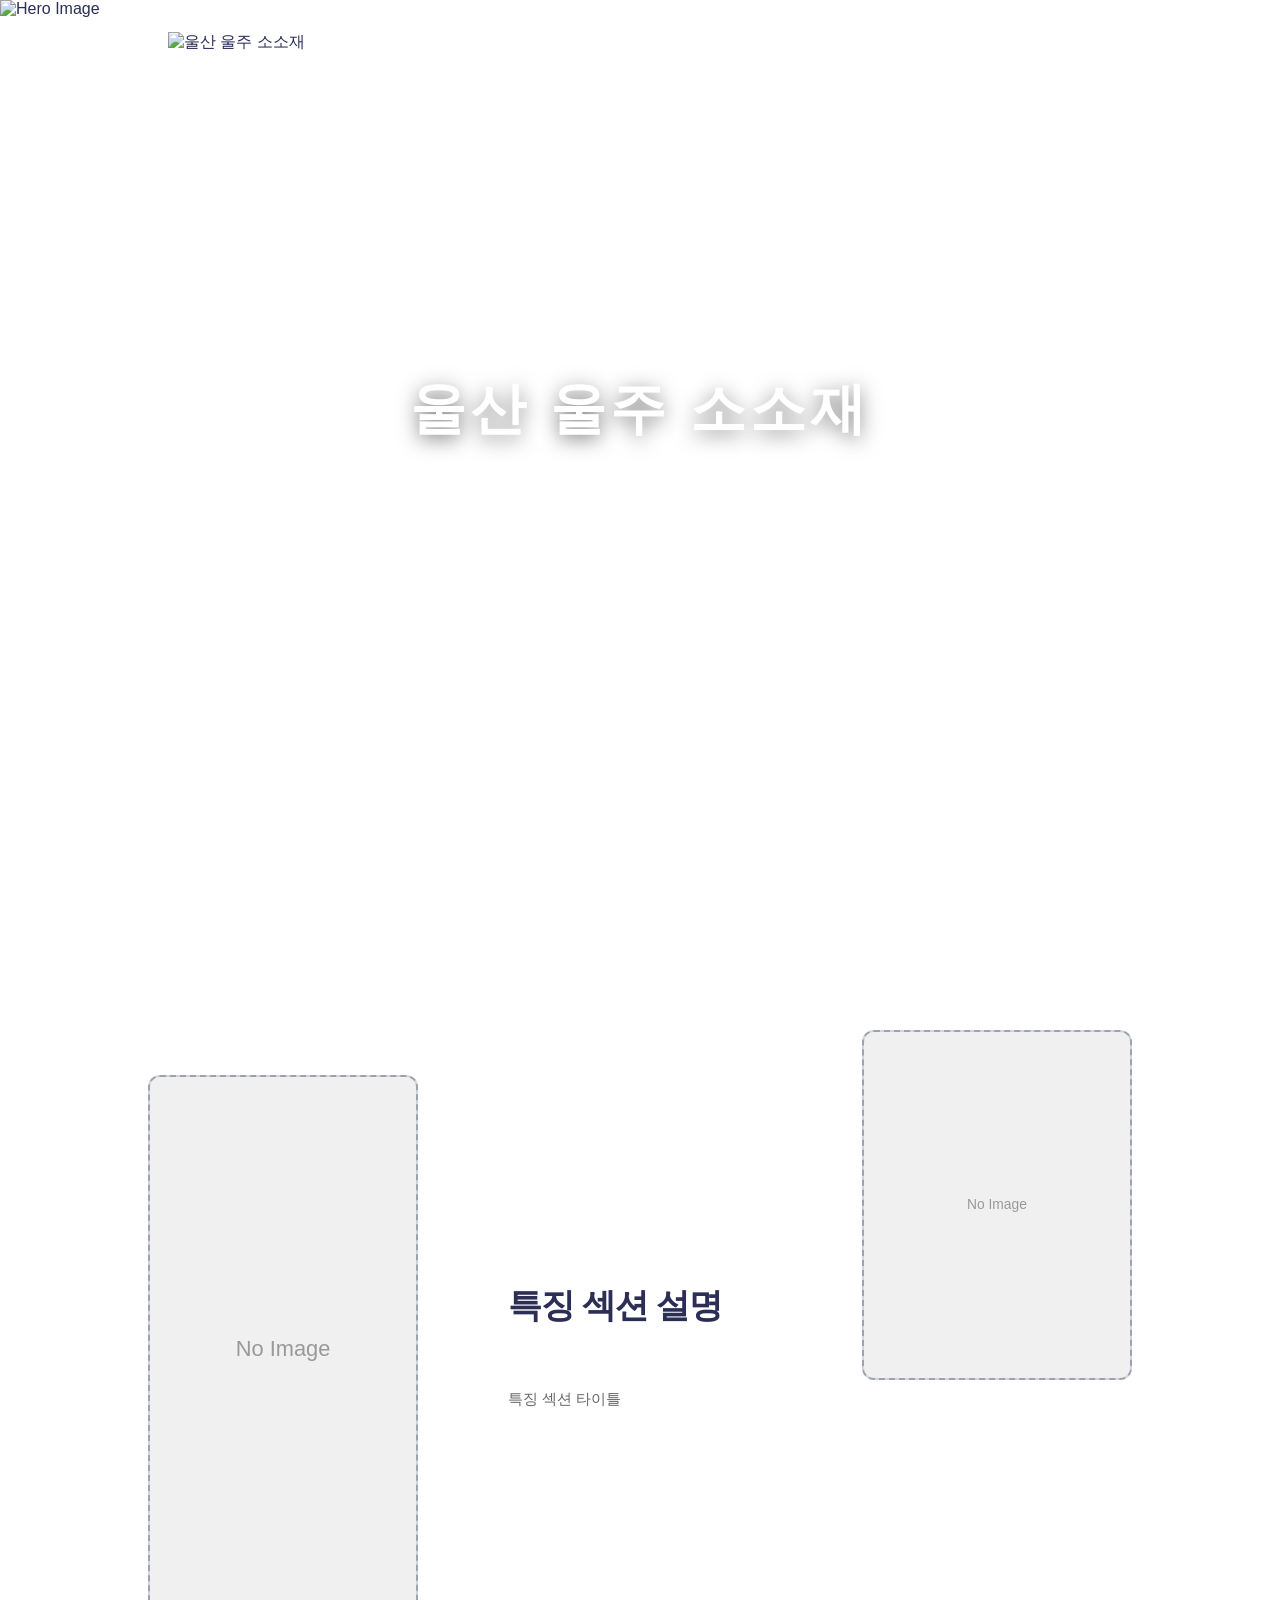
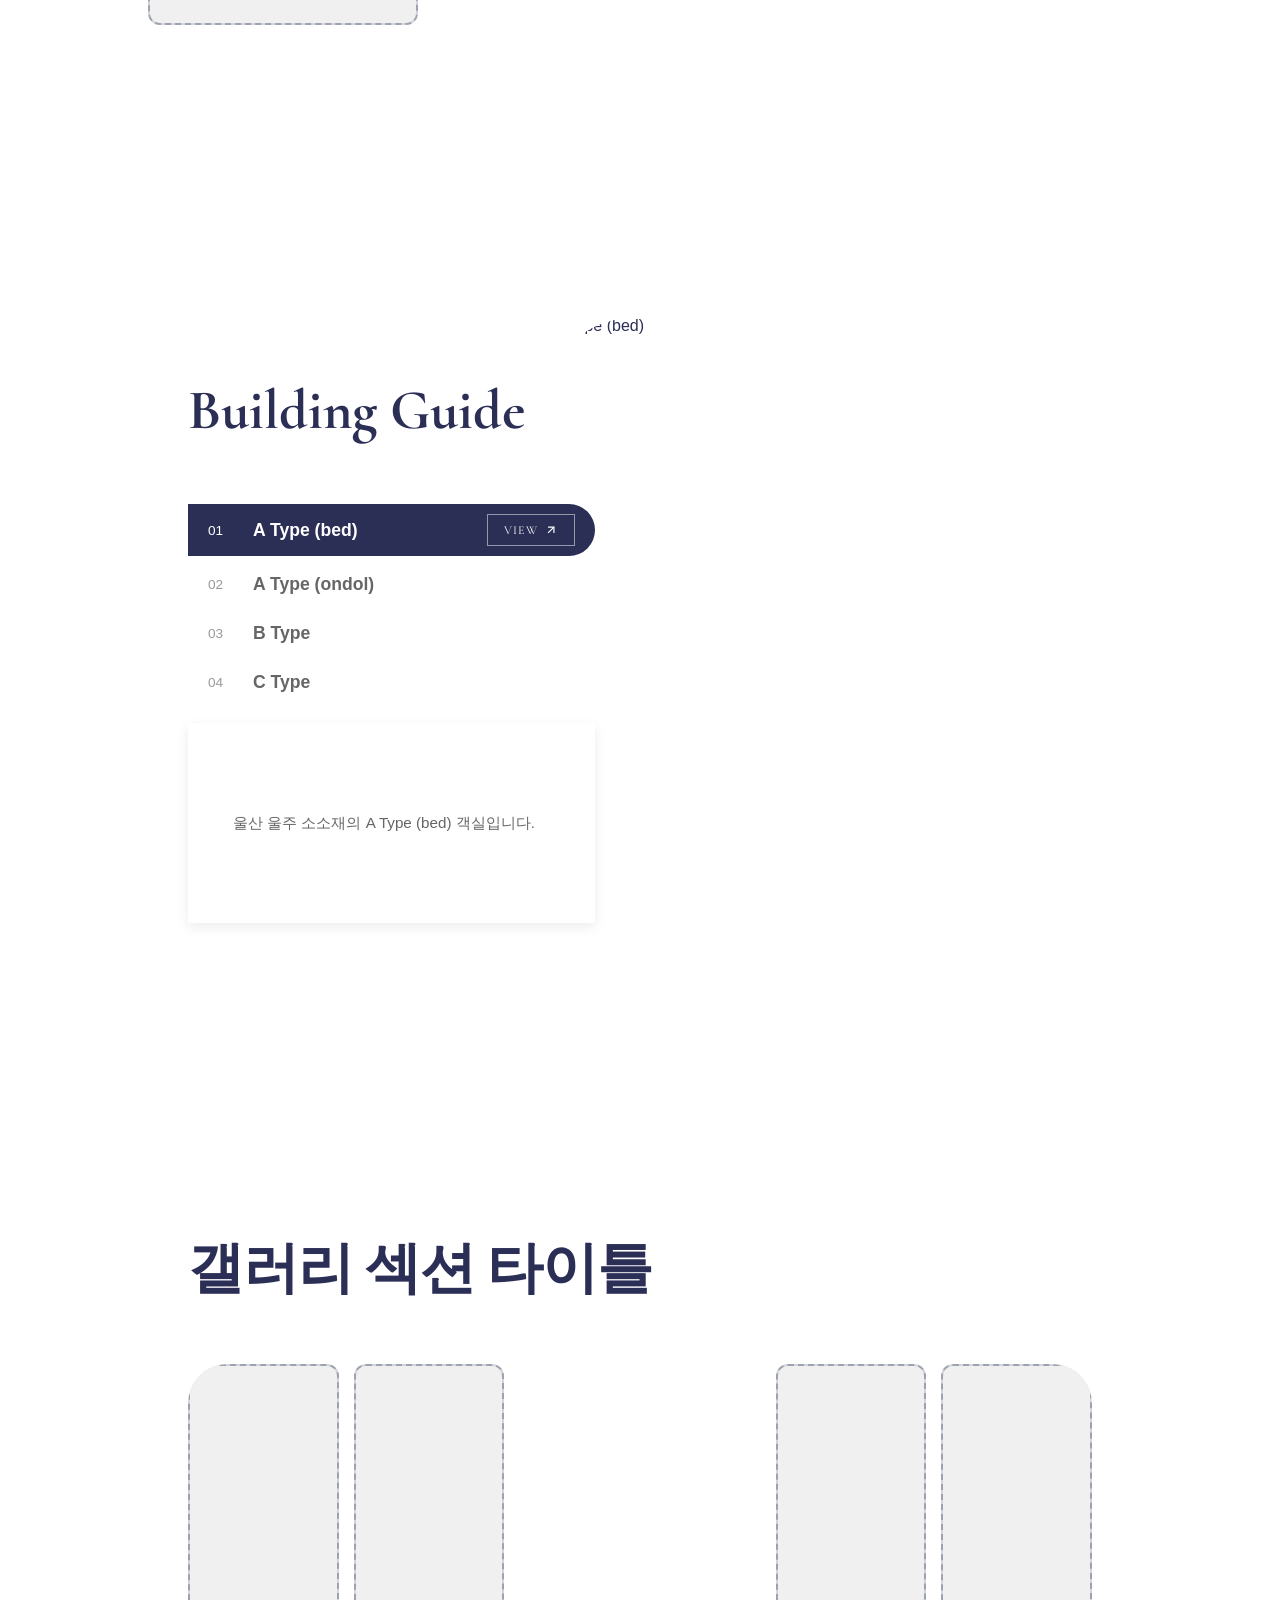
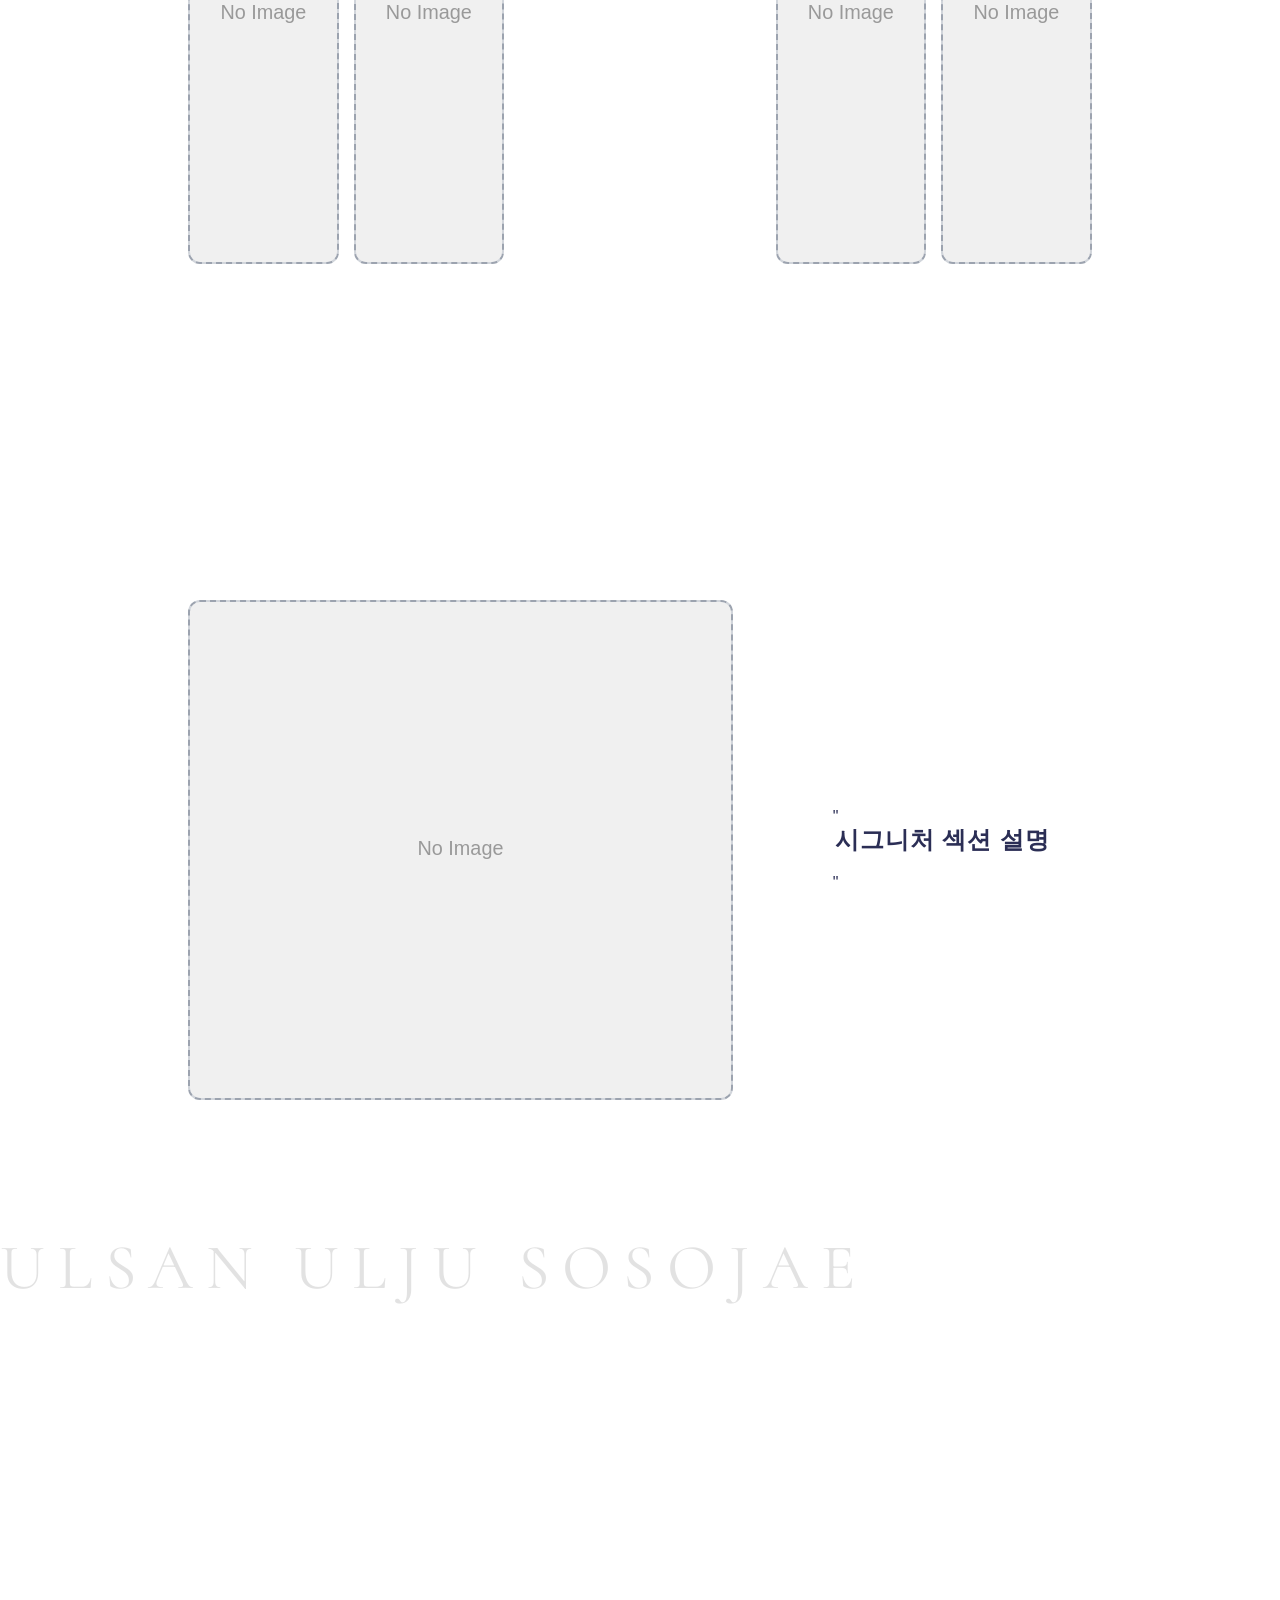
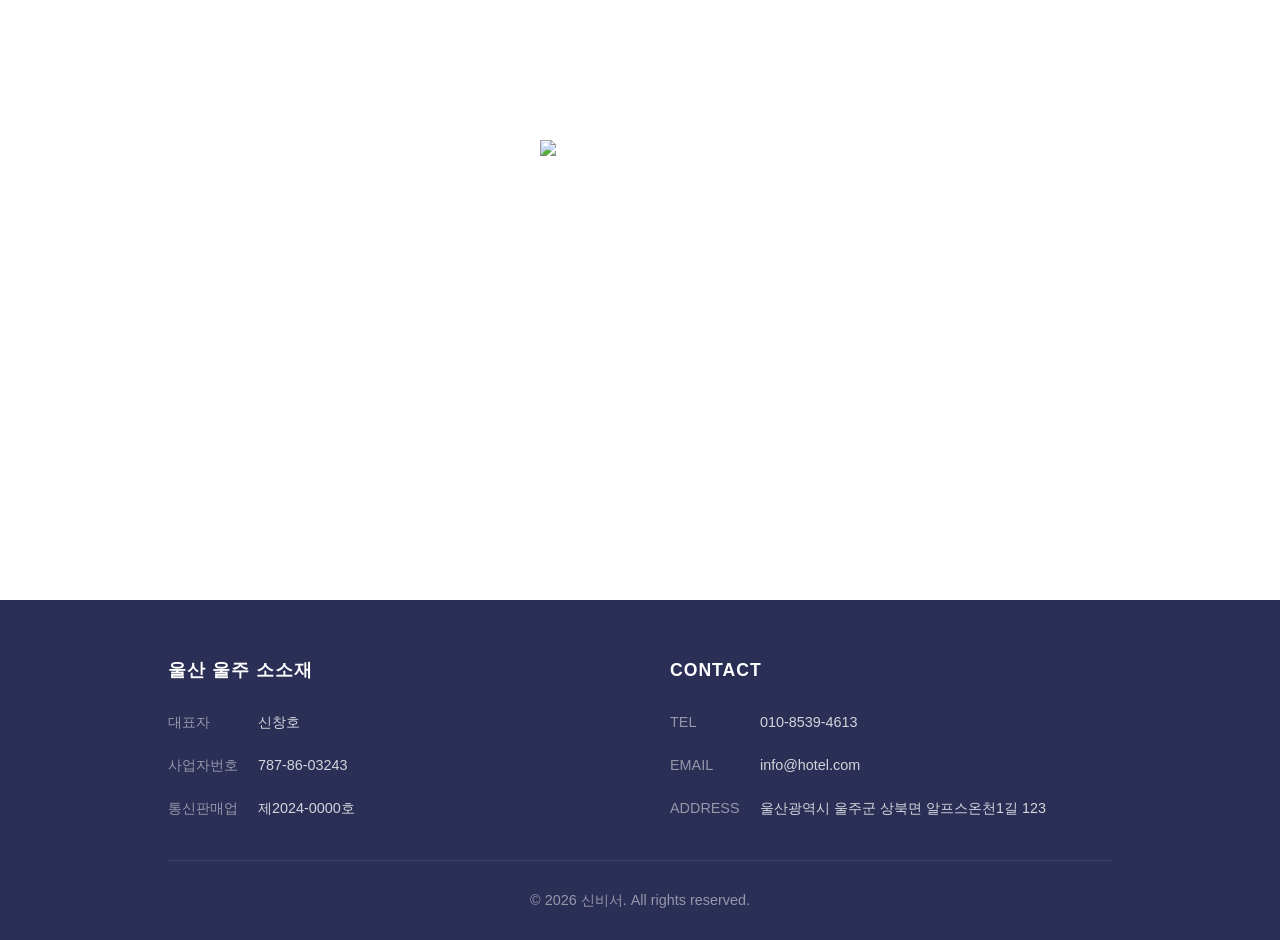
==== index.html @ 202070fd "Website for staysosojae.kr using full_banner_slider_group template" ====
<!DOCTYPE html>
<html lang="ko">
<head>
    <meta charset="UTF-8">
    <meta name="viewport" content="width=device-width, initial-scale=1.0">
    <meta name="description" content="숙소 설명">
    <meta name="keywords" content="SEO 키워드">
    <title>숙소명 - 템플릿</title>

    <!-- Preload critical resources -->
    <link rel="preload" href="styles/common.css" as="style">
    <link rel="preload" href="styles/index.css" as="style">

    <!-- Stylesheets -->
    <link rel="stylesheet" href="styles/common.css">
    <link rel="stylesheet" href="styles/index.css">
    <link rel="stylesheet" href="styles/theme.css">
    <link rel="stylesheet" href="styles/popup.css">

  <!-- Open Graph Meta Tags for Social Media -->
  <meta property="og:type" content="website" />
  <meta property="og:title" content="울산 울주 소소재 - 홈" />
  
  
  <meta property="og:url" content="https://staysosojae.kr" />

  <!-- Twitter Card Meta Tags -->
  <meta name="twitter:card" content="summary_large_image" />
  <meta name="twitter:title" content="울산 울주 소소재 - 홈" />
  
  
</head>
<body>
    <!-- Include Header -->
    <div id="header-placeholder"></div>

    <!-- Section Navigation -->
    <nav class="section-nav">
        <button class="section-dot active" data-section="0" aria-label="Hero Section"></button>
        <button class="section-dot" data-section="1" aria-label="Essence Section"></button>
        <button class="section-dot" data-section="2" aria-label="Room Preview"></button>
        <button class="section-dot" data-section="3" aria-label="Special Offers"></button>
        <button class="section-dot" data-section="4" aria-label="Signature"></button>
        <button class="section-dot" data-section="5" aria-label="Closing"></button>
    </nav>

    <!-- Mobile Floating Book Now Button -->
    <button class="mobile-floating-book-btn" aria-label="Book Now">
        <svg width="24" height="24" viewBox="0 0 24 24" fill="none" xmlns="http://www.w3.org/2000/svg">
            <rect x="3" y="4" width="18" height="18" rx="2" stroke="currentColor" stroke-width="2"/>
            <path d="M3 9H21" stroke="currentColor" stroke-width="2"/>
            <path d="M8 2V6" stroke="currentColor" stroke-width="2" stroke-linecap="round"/>
            <path d="M16 2V6" stroke="currentColor" stroke-width="2" stroke-linecap="round"/>
        </svg>
    </button>

    <!-- 메인 소개 섹션 custom-field -->
    <section class="hero-section">
        <!-- Background Images Slider with Fade Animation -->
        <div class="hero-background">
            <div class="hero-slider" id="hero-slider">
                <!-- Hero slides will be dynamically generated here -->
            </div>
            <div class="hero-image-overlay"></div>
        </div>
        <!-- Hero Content -->
        <div class="hero-content" id="hero-content">
            <div class="hero-text">
                <div class="brand-name" id="brand-name">
                    <h4 class="brand-title" data-property-name></h4>
                    <div class="brand-divider"></div>
                    <p class="brand-subtitle" data-property-name-en></p>
                </div>
            </div>
        </div>
        <div class="hero-slider-progress">
            <div class="hero-slider-nav">
                <button class="hero-slider-arrow prev" id="hero-prev"></button>
                <span class="hero-slider-current">01</span>
                <div class="hero-slider-line">
                    <div class="hero-slider-line-fill"></div>
                </div>
                <span class="hero-slider-total">03</span>
                <button class="hero-slider-arrow next" id="hero-next"></button>
            </div>
        </div>
    </section>

    <!-- 핵심 메세지 섹션 custom-field -->
    <section class="essence-section main-content-fade-in">
        <div class="essence-wrapper">
            <!-- Left Large Image -->
            <div class="essence-left-image" data-essence-image-0>
                <img src="" alt="숙소 외관" loading="lazy">
            </div>

            <!-- Center Text Content -->
            <div class="essence-center-content">
                <h2 class="essence-title" data-essence-title></h2>
                <div class="essence-spacing"></div>
                <p class="essence-description" data-essence-description></p>
            </div>

            <!-- Right Top Small Image -->
            <div class="essence-right-image" data-essence-image-1>
                <img src="" alt="숙소 내부" loading="lazy">
            </div>
        </div>
    </section>

    <!-- 객실 프리뷰 섹션 -->
    <section class="room-preview-section main-content-fade-in">
        <div class="room-preview-container">
            <div class="room-preview-left">
                <div class="room-preview-header">
                    <h2 class="room-preview-title" data-room-preview-title>Building Guide</h2>
                </div>
                <div class="room-tabs" data-room-tabs>
                    <!-- Room tabs will be dynamically generated here -->
                </div>
                <div class="room-tabs-descs" data-room-descriptions>
                    <!-- Room descriptions will be dynamically generated here -->
                </div>
            </div>
            <div class="room-preview-right">
                <div class="room-images" data-room-images>
                    <!-- Room image sliders will be dynamically generated here -->
                </div>
            </div>
        </div>
    </section>

    <!-- 갤러리 섹션 custom-field -->
    <section class="experience-gallery-section main-content-fade-in">
        <div class="experience-container">
            <!-- Title Area -->
            <div class="experience-header">
                <h2 class="experience-title" data-gallery-title>Special Offers</h2>
            </div>

            <!-- Images Accordion Area -->
            <div class="experience-images-wrapper" data-gallery-images>
                <!-- Gallery images will be dynamically generated here -->
            </div>
        </div>
    </section>

    <!-- 특색 섹션  custom-field -->
    <section class="signature-section main-content-fade-in">
        <div class="gallery-property-english-name" data-property-name-en></div>
        <div class="signature-container">
            <!-- Slider Wrapper -->
            <div class="signature-slider">
                <div class="signature-slider-track" data-signature-slides>
                    <!-- Signature slides will be dynamically generated here -->
                </div>
            </div>
        </div>
    </section>

    <!-- 마무리 섹션 custom-field -->
    <section class="index-closing">
        <img
             data-closing-image
             src=""
             alt="마무리 섹션 이미지"
             loading="lazy">
        <div class="index-closing-overlay">
            <div class="index-closing-text">
                <img data-closing-logo src="" alt="로고" class="closing-logo">
            </div>
        </div>
    </section>

    <!-- Popup System -->
    <div id="popup-container"></div>

    <!-- Include ImageWithFallback script -->
    <script src="js/image-with-fallback.js"></script>

    <!-- Preview Handler for Admin Integration -->
    <script src="js/preview-handler.js"></script>

    <!-- Image Helpers -->
    <script src="js/image-helpers.js"></script>

    <!-- Base Data Mapper -->
    <script src="js/data-mapper/core/base-mapper.js"></script>

    <!-- Index Page Mapper -->
    <script src="js/data-mapper/pages/index-mapper.js"></script>

    <!-- Header Footer Mapper -->
    <script src="js/data-mapper/pages/header-footer-mapper.js"></script>

    <!-- Header and Footer Loader -->
    <script src="js/header-footer-loader.js"></script>

    <!-- Page-specific script -->
    <script src="js/pages/index.js"></script>
    <script src="js/popup.js"></script>

</body>
</html>
---- styles/common.css ----
/* ===================================
   Common Styles - Used Across All Pages
   =================================== */

/* Reset & Base */
* {
    margin: 0;
    padding: 0;
    box-sizing: border-box;
}

html {
    scroll-behavior: smooth;
    overflow-x: hidden;
}

body {
    font-family: var(--font-ko-sub);
    font-weight: 400;
    color: var(--color-secondary);
    overflow-x: hidden;
    background: var(--color-primary);
    position: relative;
    z-index: 100;
}

/* Remove header cover during loading */
body::before {
    content: '';
    position: fixed;
    top: 0;
    left: 0;
    right: 0;
    height: 100px;
    background: transparent;
    z-index: 500;
    pointer-events: none;
    opacity: 0;
    transition: opacity 0.3s ease;
}


/* Common Hero Styles */
.hero-title,
.hero-subtitle {
    font-family: var(--font-en-main);
    font-size: 1rem;
    font-weight: 400;
    letter-spacing: 0.2em;
    color: white;
    margin: 0;
    opacity: 0.8;
    text-shadow: 0 2px 10px rgba(0, 0, 0, 0.3);
}

/* Hero Scroll Down Arrow */
.hero-scroll-down {
    position: absolute;
    bottom: 30px;
    left: 50%;
    transform: translateX(-50%);
    z-index: 3;
    cursor: pointer;
    display: flex;
    flex-direction: column;
    align-items: center;
    gap: 8px;
    color: white;
    opacity: 0.8;
    transition: opacity 0.3s ease;
}

.hero-scroll-down:hover {
    opacity: 1;
}

.hero-scroll-down .scroll-text {
    font-family: var(--font-en-main);
    font-size: 0.8rem;
    letter-spacing: 0.1em;
    text-shadow: 0 2px 10px rgba(0, 0, 0, 0.3);
}

.hero-scroll-down .scroll-arrow {
    width: 24px;
    height: 24px;
    stroke: currentColor;
    stroke-width: 2;
    fill: none;
    animation: bounce 2s infinite;
}

@keyframes bounce {
    0%, 20%, 50%, 80%, 100% {
        transform: translateY(0);
    }
    40% {
        transform: translateY(-8px);
    }
    60% {
        transform: translateY(-4px);
    }
}

/* Typography */
h1, h2, h3, h4, h5, h6 {
    font-family: var(--font-ko-main);
    font-weight: 700;
    line-height: 1.2;
}

a {
    text-decoration: none;
    color: inherit;
    transition: opacity 0.3s ease;
}

a:hover {
    opacity: 0.8;
}

/* 데이터 로드 전 빈 이미지 완전히 숨김 (깜빡임 방지) */
img[src=""],
img:not([src]) {
  display: none !important;
}

img {
    max-width: 100%;
    height: auto;
    display: block;
}


/* Common Layout Classes */
.page-content {
    width: 100%;
    overflow: hidden;
}

.section-container {
    max-width: 80%;
    margin: 0 auto;
    padding: 0 20px;
}

.section-header {
    text-align: center;
    margin-bottom: 60px;
}

.section-divider {
    width: 60px;
    height: 1px;
    background: var(--color-secondary);
    margin: 0 auto 30px;
}

.section-title {
    font-family: var(--font-ko-main);
    font-size: 1.8rem;
    font-weight: 700;
    letter-spacing: 0.05em;
    color: var(--color-secondary);
    margin: 0 0 20px 0;
}

.section-description {
    font-family: var(--font-ko-sub);
    font-size: 1.1rem;
    color: #666;
    line-height: 1.8;
    max-width: 800px;
    margin: 0 auto;
}

/* Buttons */
.btn {
    display: inline-block;
    padding: 12px 30px;
    background: var(--color-secondary);
    color: var(--color-primary);
    border: none;
    border-radius: 4px;
    font-size: 1rem;
    letter-spacing: 0.1em;
    text-transform: uppercase;
    cursor: pointer;
    transition: all 0.3s ease;
}

.btn:hover {
    background: #555;
    transform: translateY(-2px);
}

.btn-outline {
    background: transparent;
    border: 2px solid var(--color-secondary);
    color: var(--color-secondary);
}

.btn-outline:hover {
    background: var(--color-secondary);
    color: var(--color-primary);
}

.btn-outline-white {
    padding: 15px 40px;
    background: transparent;
    color: white;
    border: 2px solid white;
    font-size: 1rem;
    font-weight: 600;
    letter-spacing: 1px;
    text-transform: uppercase;
    cursor: pointer;
    transition: all 0.3s ease;
    outline: none;
}

.btn-outline-white:hover {
    background: white;
    color: var(--color-secondary);
    transform: translateY(-2px);
}

/* Utility Classes */
.text-center {
    text-align: center;
}

.text-left {
    text-align: left;
}

.text-right {
    text-align: right;
}

.mt-1 { margin-top: 1rem; }
.mt-2 { margin-top: 2rem; }
.mt-3 { margin-top: 3rem; }
.mt-4 { margin-top: 4rem; }
.mt-5 { margin-top: 5rem; }

.mb-1 { margin-bottom: 1rem; }
.mb-2 { margin-bottom: 2rem; }
.mb-3 { margin-bottom: 3rem; }
.mb-4 { margin-bottom: 4rem; }
.mb-5 { margin-bottom: 5rem; }

.pt-1 { padding-top: 1rem; }
.pt-2 { padding-top: 2rem; }
.pt-3 { padding-top: 3rem; }
.pt-4 { padding-top: 4rem; }
.pt-5 { padding-top: 5rem; }

.pb-1 { padding-bottom: 1rem; }
.pb-2 { padding-bottom: 2rem; }
.pb-3 { padding-bottom: 3rem; }
.pb-4 { padding-bottom: 4rem; }
.pb-5 { padding-bottom: 5rem; }

/* Hide/Show Classes */
.hidden {
    display: none !important;
}

.visible {
    display: block !important;
}

.invisible {
    visibility: hidden;
}

/* Loading States */
.loading {
    position: relative;
    pointer-events: none;
    opacity: 0.6;
}

.loading::after {
    content: '';
    position: absolute;
    top: 50%;
    left: 50%;
    transform: translate(-50%, -50%);
    width: 30px;
    height: 30px;
    border: 3px solid #ddd;
    border-top-color: var(--color-secondary);
    border-radius: 50%;
    animation: spin 0.8s linear infinite;
}

@keyframes spin {
    to {
        transform: translate(-50%, -50%) rotate(360deg);
    }
}

/* Responsive Grid */
.grid {
    display: grid;
    gap: 30px;
}

.grid-cols-2 {
    grid-template-columns: repeat(2, 1fr);
}

.grid-cols-3 {
    grid-template-columns: repeat(3, 1fr);
}

.grid-cols-4 {
    grid-template-columns: repeat(4, 1fr);
}

/* Media Queries */
@media (max-width: 1024px) {
    .section-title {
        font-size: 2rem;
    }

    .section-description {
        font-size: 1rem;
    }

    /* Mobile font size will be handled by specific page CSS files */
}

@media (max-width: 768px) {
    .section-container {
        max-width: 100%;
        padding: 0 15px;
    }

    .section-header {
        margin-bottom: 40px;
    }

    .section-title {
        font-size: 1.8rem;
    }

    .grid-cols-3,
    .grid-cols-4 {
        grid-template-columns: repeat(2, 1fr);
    }
}

@media (max-width: 480px) {
    .section-title {
        font-size: 1.5rem;
    }

    .grid-cols-2,
    .grid-cols-3,
    .grid-cols-4 {
        grid-template-columns: 1fr;
    }
}

/* ===================================
   Hero Slider Progress - Shared Component
   =================================== */

/* Slider Progress Bar */
.hero-slider-progress {
    position: absolute;
    bottom: 60px;
    left: 50%;
    transform: translateX(-50%);
    display: flex;
    align-items: center;
    gap: 20px;
    z-index: 10;
    color: white;
    font-size: 14px;
    font-weight: 500;
    letter-spacing: 1px;
}

.hero-slider-current,
.hero-slider-total {
    font-family: var(--font-ko-sub);
    opacity: 0.9;
}

.hero-slider-line {
    width: 100px;
    height: 1px;
    background: rgba(255, 255, 255, 0.3);
    position: relative;
    overflow: hidden;
}

.hero-slider-line-fill {
    position: absolute;
    left: 0;
    top: 0;
    height: 100%;
    width: 0%;
    background: white;
    transition: width 4000ms linear;
}

/* Hero Slider Navigation Arrows */
.hero-slider-nav {
    display: flex;
    align-items: center;
    gap: 15px;
}

.hero-slider-arrow {
    background: transparent;
    border: none;
    color: white;
    font-size: 18px;
    cursor: pointer;
    padding: 8px;
    transition: all 0.3s ease;
    opacity: 0.7;
    user-select: none;
}

.hero-slider-arrow:hover {
    opacity: 1;
    transform: scale(1.1);
}

.hero-slider-arrow:active {
    transform: scale(0.95);
}

.hero-slider-arrow.prev::before {
    content: '‹';
}

.hero-slider-arrow.next::before {
    content: '›';
}

.hero-content {
    position: absolute;
    bottom: 85px;
    left: 50%;
    transform: translateX(-50%);
    z-index: 3;
    text-align: center;
    color: white;
    padding: 0 40px;
}

/* ===================================
   Common Typography Styles
   =================================== */

.facility-number {
    font-family: var(--font-ko-main);
    font-size: 1.1rem;
    font-weight: 400;
    color: color-mix(in srgb, var(--color-secondary) 70%, transparent);
    letter-spacing: 0.2em;
    text-transform: uppercase;
}

/* ===================================
   Page Load Animation
   =================================== */

/* Smooth fade-in for main content - 임시 비활성화 */
.main-content-fade-in {
    opacity: 1 !important;
    transform: translateY(0) !important;
}

.main-content-fade-in.animate {
    opacity: 1;
    transform: translateY(0);
}

/* Initial page fade in */
body {
    opacity: 0;
    animation: pageLoadFadeIn 0.8s ease-out forwards;
    animation-delay: 0.1s;
}

@keyframes pageLoadFadeIn {
    from {
        opacity: 0;
    }
    to {
        opacity: 1;
    }
}

.gallery-property-english-name {
    font-family: var(--font-en-main);
    font-size: 4rem;
    font-weight: 400;
    color: rgba(160, 160, 160, 0.3);
    text-transform: uppercase;
    letter-spacing: 0.2em;
    margin-top: 50px;
    line-height: 1;
}

/* Empty Image Placeholder - 모든 페이지 공통 */
.empty-image-placeholder {
    border: 2px dashed #9ca3af !important;
    border-radius: 0.75rem !important;
    background: #d1d5db !important;
}

/* Mobile Floating Book Now Button */
.mobile-floating-book-btn {
    display: none;
    position: fixed;
    bottom: 24px;
    right: 24px;
    width: 56px;
    height: 56px;
    border-radius: 50%;
    background: var(--color-secondary);
    opacity: 0.5;
    color: white;
    border: none;
    box-shadow: 0 4px 12px rgba(0, 0, 0, 0.15);
    cursor: pointer;
    z-index: 999;
    transition: all 0.3s ease;
}

.mobile-floating-book-btn:hover {
    opacity: 0.7;
    transform: scale(1.1);
    box-shadow: 0 6px 20px rgba(0, 0, 0, 0.2);
}

.mobile-floating-book-btn:active {
    transform: scale(0.95);
}

.mobile-floating-book-btn svg {
    width: 24px;
    height: 24px;
}

/* Show only on mobile */
@media screen and (max-width: 768px) {
    .mobile-floating-book-btn {
        display: flex;
        align-items: center;
        justify-content: center;
    }
}
---- styles/index.css ----
/* ===================================
   Index Page Specific Styles
   =================================== */

/* ===================================
   Section Navigation
   =================================== */

.section-nav {
    position: fixed;
    right: 60px;
    top: 50%;
    transform: translateY(-50%);
    display: flex;
    flex-direction: column;
    gap: 15px;
    z-index: 100;
}

.section-dot {
    width: 12px;
    height: 12px;
    border-radius: 50%;
    background: transparent;
    border: 2px solid rgba(255, 255, 255, 0.5);
    cursor: pointer;
    transition: all 0.3s ease;
    padding: 0;
    position: relative;
}

.section-dot:hover {
    background: rgba(255, 255, 255, 0.3);
    transform: scale(1.2);
}

.section-dot.active {
    background: white;
    border-color: white;
}

/* Dark dots for light sections */
.section-nav.dark .section-dot {
    border-color: rgba(0, 0, 0, 0.3);
}

.section-nav.dark .section-dot.active {
    background: var(--color-secondary);
    border-color: var(--color-secondary);
}

@media (max-width: 1024px) {
    .section-nav {
        display: none !important;
    }
}

@media (max-width: 768px) {
    .section-dot {
        width: 10px;
        height: 10px;
    }
}

/* ===================================
   Hero Section with Animation Effects
   =================================== */

.hero-section {
    position: relative;
    width: 100%;
    height: 100vh;
    min-height: 100vh;
    overflow: hidden;
    background: var(--color-primary);
}
/* Background Slider with Fade */
.hero-background {
    position: absolute;
    top: 0;
    left: 0;
    width: 100%;
    height: 100%;
    z-index: 1;
}

.hero-slider {
    position: relative;
    width: 100%;
    height: 100%;
}

.hero-slide {
    position: absolute;
    top: 0;
    left: 0;
    width: 100%;
    height: 100%;
    opacity: 0;
    transition: opacity 2s ease-in-out;
}

.hero-slide.active {
    opacity: 1;
}

.hero-slide img {
    width: 100%;
    height: 100%;
    object-fit: cover;
}

.hero-image-overlay {
    position: absolute;
    top: 0;
    left: 0;
    width: 100%;
    height: 100%;
    z-index: 2;
}

.hero-image {
    width: 100%;
    height: 100%;
    object-fit: cover;
}

/* Hero Content (appears after animations) - Index Page Specific */
.hero-section .hero-content {
    position: absolute;
    top: 0;
    left: 0;
    bottom: auto;
    right: auto;
    width: 100%;
    height: 100%;
    z-index: 5;
    display: flex;
    align-items: center;
    justify-content: center;
    text-align: center;
    transform: none;
    padding: 2rem;
}

/* Index Page Hero Text Specific */
.hero-section .hero-text {
    display: flex;
    flex-direction: column;
    align-items: center;
    justify-content: center;
    width: 100%;
    text-align: center !important;
}

/* Index Page Brand Name Specific */
.hero-section .brand-name {
    display: flex;
    flex-direction: column;
    align-items: center;
    text-align: center;
    width: 100%;
}

/* Override for Index Page Hero Text */
.hero-section .hero-content .hero-text {
    text-align: center !important;
    padding: 2rem 1rem;
    display: flex !important;
    flex-direction: column !important;
    align-items: center !important;
    justify-content: center !important;
    width: 100% !important;
}

.brand-name {
    margin-bottom: 2rem;
    opacity: 0;
    transform: scale(0.8);
    animation: brandFadeIn 1.2s ease-out forwards;
    animation-delay: 0.3s;
}

.brand-title {
    font-family: var(--font-ko-main);
    font-size: clamp(2rem, 5vw, 3.5rem);
    font-weight: 600;
    letter-spacing: 4px;
    color: #fff;
    margin: 0;
    text-transform: uppercase;
    text-shadow: 0 4px 20px rgba(0, 0, 0, 0.5);
}

.brand-divider {
    width: 80px;
    height: 1px;
    background: linear-gradient(90deg, transparent, rgba(255, 255, 255, 0.8), transparent);
    margin: 1rem auto;
}

.brand-subtitle {
    font-size: clamp(0.8rem, 1.5vw, 1rem);
    letter-spacing: 0.3em;
    color: rgba(255, 255, 255, 0.8);
    text-transform: uppercase;
    margin: 0;
}

.tagline {
    opacity: 0;
    transform: translateY(30px);
    animation: slideInFade 1.5s ease-out forwards;
    animation-delay: 1.5s;
}

.tagline-main {
    font-size: clamp(1.2rem, 3vw, 2rem);
    color: rgba(255, 255, 255, 0.9);
    margin: 0 0 0.5rem 0;
    font-weight: 400;
    line-height: 1.4;
}

.tagline-sub {
    font-size: clamp(0.9rem, 2vw, 1.1rem);
    color: rgba(255, 255, 255, 0.7);
    margin: 0;
    line-height: 1.6;
}


/* Keyframe Animations */
@keyframes brandFadeIn {
    0% {
        opacity: 0;
        transform: scale(0.8);
    }
    100% {
        opacity: 1;
        transform: scale(1);
    }
}

@keyframes dividerExpand {
    0% {
        width: 0;
        opacity: 0;
    }
    100% {
        width: 100px;
        opacity: 1;
    }
}

@keyframes fadeInUp {
    0% {
        opacity: 0;
        transform: translateY(20px);
    }
    100% {
        opacity: 1;
        transform: translateY(0);
    }
}

@keyframes overlayFade {
    0% {
        opacity: 1;
    }
    100% {
        opacity: 0.3;
    }
}

@keyframes imageReveal {
    0% {
        opacity: 0;
        transform: scale(1.1);
    }
    100% {
        opacity: 1;
        transform: scale(1);
    }
}

@keyframes contentFadeIn {
    0% {
        opacity: 0;
    }
    100% {
        opacity: 1;
    }
}

/* Slider Progress Bar */
.hero-slider-progress {
    position: absolute;
    bottom: 60px;
    left: 50%;
    transform: translateX(-50%);
    display: flex;
    align-items: center;
    gap: 20px;
    z-index: 10;
    color: white;
    font-size: 14px;
    font-weight: 500;
    letter-spacing: 1px;
}

.hero-slider-current,
.hero-slider-total {
    font-family: var(--font-ko-sub);
    opacity: 0.9;
}

.hero-slider-line {
    width: 100px;
    height: 1px;
    background: rgba(255, 255, 255, 0.3);
    position: relative;
    overflow: hidden;
}

.hero-slider-line-fill {
    position: absolute;
    left: 0;
    top: 0;
    height: 100%;
    width: 0%;
    background: white;
    transition: width 5s linear;
}

@keyframes slideInFade {
    0% {
        opacity: 0;
        transform: translateY(30px);
    }
    100% {
        opacity: 1;
        transform: translateY(0);
    }
}

/* Quick animations for navigation returns */
@keyframes fadeInQuick {
    0% {
        opacity: 0;
    }
    100% {
        opacity: 1;
    }
}

@keyframes slideInQuick {
    0% {
        opacity: 0;
        transform: translateY(20px);
    }
    100% {
        opacity: 1;
        transform: translateY(0);
    }
}


/* ===================================
   Room Preview Section - Tab Layout
   =================================== */

.room-preview-section {
    overflow: hidden;
    height: auto;
    min-height: auto;
    display: flex;
    align-items: center;
    padding: 80px 0;
    box-sizing: border-box;
    background: var(--color-primary);
    height: 100vh;
}

.room-preview-container {
    max-width: 80%;
    margin: 0 auto;
    padding: 0 60px;
    position: relative;
    display: flex;
    align-items: center;
    height: 100%;
    width: 100%;
}

.room-preview-left {
    width: 45%;
    position: relative;
    z-index: 2;
    padding-bottom: 0;
    display: flex;
    flex-direction: column;
    justify-content: center;
    opacity: 0;
    transform: translateX(-50px);
    transition: all 1s ease-out;
}

.room-preview-left.visible {
    opacity: 1;
    transform: translateX(0);
}

.room-preview-header {
    margin-bottom: 60px;
    padding: 0 40px 0 0;
}

.room-preview-title {
    font-family: var(--font-en-main);
    font-size: 3.5rem;
    font-weight: 700;
    margin-bottom: 20px;
    color: var(--color-secondary);
}

.room-preview-description {
    font-size: 1.1rem;
    color: #666;
    line-height: 1.6;
}

.room-tabs {
    display: flex;
    flex-direction: column;
    gap: 8px;
    margin-bottom: 20px;
}

.room-tab {
    display: flex;
    align-items: center;
    padding: 10px 20px;
    border: none;
    /* background: rgba(255, 255, 255, 0.7);
    backdrop-filter: blur(10px);
    box-shadow: 0 2px 10px rgba(0, 0, 0, 0.1); */
    background: none;
    cursor: pointer;
    transition: all 0.3s ease;
    text-align: left;
    position: relative;
    border-radius: 8px;
    -webkit-tap-highlight-color: transparent;
    touch-action: manipulation;
    user-select: none;
    -webkit-user-select: none;
}

.room-tab-number {
    font-size: 0.85rem;
    color: #999;
    margin-right: 20px;
    font-weight: 500;
    min-width: 25px;
}

.room-tab-name {
    font-family: var(--font-ko-sub);
    font-size: 1.1rem;
    font-weight: 600;
    color: #666;
    transition: color 0.3s ease;
}

.room-tab:hover {
    background: rgba(255, 255, 255, 0.9);
    transform: translateX(5px);
}

.room-tab.active {
    background: var(--color-secondary);
    border-color: #f0f0f0;
    border-radius: 0;
    border-top-right-radius: 50px;
    border-bottom-right-radius: 50px;
}

/* Disable hover effect on touch devices */
@media (hover: none) and (pointer: coarse) {
    .room-tab:hover {
        background: none;
        transform: none;
    }

    /* Only active state shows styling on mobile */
    .room-tab.active {
        background: var(--color-secondary);
        border-color: #f0f0f0;
        border-radius: 0;
        border-top-right-radius: 50px;
        border-bottom-right-radius: 50px;
    }
}

.room-tab.active .room-tab-number,
.room-tab.active .room-tab-name {
    color: #fff;
}

/* Room Tab Content */
.room-tab-content {
    display: flex;
    align-items: center;
}

/* Room Tab Detail Button */
.room-tab-detail-btn {
    display: none;
    align-items: center;
    justify-content: center;
    gap: 6px;
    padding: 8px 16px;
    background: transparent;
    color: #fff;
    border: 1px solid rgba(255, 255, 255, 0.5);
    border-radius: 0;
    font-family: var(--font-en-main);
    font-size: 0.75rem;
    font-weight: 400;
    text-transform: uppercase;
    letter-spacing: 0.1em;
    cursor: pointer;
    transition: all 0.3s ease;
    white-space: nowrap;
    margin-left: auto;
}

.room-tab.active .room-tab-detail-btn {
    display: inline-flex;
}

.room-tab-detail-btn:hover {
    background: rgba(255, 255, 255, 0.2);
    border-color: #fff;
}

.room-tab-detail-btn .btn-text {
    display: inline-block;
}

.room-tab-detail-btn .icon {
    width: 14px;
    height: 14px;
    stroke: currentColor;
    stroke-width: 2;
    fill: none;
    transition: transform 0.3s ease;
}

.room-tab-detail-btn:hover .icon {
    transform: translate(2px, -2px);
}

/* Room Descriptions Area */
.room-tabs-descs {
    position: relative;
    min-height: 200px;
    margin-top: 0;
    background: rgba(255, 255, 255, 0.7);
    backdrop-filter: blur(10px);
    padding: 80px 45px;
    border-radius: 0;
    display: flex;
    align-items: center;
    justify-content: center;
    box-shadow: 0 4px 12px rgba(0, 0, 0, 0.08);
    white-space: pre-line;
}

.room-tabs-descs::before {
    content: '';
    position: absolute;
    top: 10px;
    left: 10px;
    right: 10px;
    bottom: 10px;
    /* border: 1px solid #111; */
    border-radius: 4px;
    pointer-events: none;
}

.room-desc-item {
    position: absolute;
    opacity: 0;
    visibility: hidden;
    transition: opacity 0.3s ease, visibility 0.3s ease;
    text-align: left;
    width: 100%;
    padding: 0 45px;
}

.room-desc-item.active {
    opacity: 1;
    visibility: visible;
}

.room-desc-text {
    font-family: var(--font-ko-sub);
    font-size: 0.95rem;
    color: #666;
    line-height: 1.6;
    margin: 0;
}

.room-desc-divider {
    width: 60px;
    height: 1px;
    background: #ddd;
    margin: 0 0 20px 0;
}

.room-info {
    display: flex;
    flex-direction: column;
    gap: 12px;
    align-items: flex-start;
}

.room-info-item {
    display: flex;
    align-items: center;
    gap: 8px;
}

.room-info-label {
    font-size: 0.85rem;
    color: #999;
    font-weight: 500;
}

.room-info-label::after {
    content: ':';
    margin-left: 2px;
}

.room-info-value {
    font-size: 0.9rem;
    color: var(--color-secondary);
    font-weight: 500;
}

/* Right side - Images */
.room-preview-right {
    position: absolute;
    right: 0;
    top: 50%;
    transform: translateY(-50%) translateX(50px);
    width: 60%;
    height: 90%;
    max-height: 800px;
    overflow: hidden;
    opacity: 0;
    transition: all 1s ease-out 0.3s;
}

.room-preview-right.visible {
    opacity: 1;
    transform: translateY(-50%) translateX(0);
}

.room-images {
    position: relative;
    width: 100%;
    height: 100%;
    overflow: hidden;
}

.room-image-item {
    position: absolute;
    top: 0;
    left: 0;
    width: 100%;
    height: 100%;
    opacity: 0;
    visibility: hidden;
    transition: opacity 0.6s ease, visibility 0.6s ease;
}

.room-image-item.active {
    opacity: 1;
    visibility: visible;
}

/* Room Image Slider */
.room-image-slider {
    position: relative;
    width: 100%;
    height: 100%;
    overflow: hidden;
    border-radius: 12px;
}

.room-slide-track {
    position: relative;
    width: 100%;
    height: 100%;
}

.room-slide {
    position: absolute;
    top: 0;
    left: 0;
    width: 100%;
    height: 100%;
    opacity: 0;
    transition: opacity 0.5s ease;
}

.room-slide.active {
    opacity: 1;
}

.room-slide img {
    width: 100%;
    height: 100%;
    object-fit: cover;
}

/* Slider Controls */
.room-slider-controls {
    position: absolute;
    bottom: 20px;
    right: 20px;
    display: flex;
    gap: 10px;
    z-index: 10;
}

.room-slider-prev,
.room-slider-next {
    width: 40px;
    height: 40px;
    background: rgba(255, 255, 255, 0.9);
    border: none;
    border-radius: 50%;
    font-size: 18px;
    font-weight: bold;
    color: var(--color-secondary);
    cursor: pointer;
    display: flex;
    align-items: center;
    justify-content: center;
    transition: all 0.3s ease;
    backdrop-filter: blur(10px);
}

.room-slider-prev:hover,
.room-slider-next:hover {
    background: rgba(255, 255, 255, 1);
    transform: scale(1.1);
}

.room-image-item img {
    width: 100%;
    height: 100%;
    object-fit: cover;
    border-top-left-radius: 0;
    transition: border-radius 0.8s ease;
}


/* Mobile Responsive */
@media (max-width: 1024px) {
    .room-preview-container {
        min-height: 600px;
        padding: 0 40px;
    }

    .room-preview-left {
        width: 50%;
        padding-bottom: 40px;
    }

    .room-preview-right {
        width: 60%;
    }

    .room-preview-header {
        padding: 0 30px;
    }

    .room-tabs {
        gap: 12px;
    }

    .room-tab {
        padding: 12px 18px;
    }

    .room-tab-detail-btn {
        padding: 6px 12px;
        font-size: 0.7rem;
    }

    .room-tab-detail-btn .icon {
        width: 12px;
        height: 12px;
    }

    .room-tabs-descs {
        padding: 30px;
        min-height: 90px;
    }

    .room-desc-item {
        padding: 0 30px;
    }

    .room-preview-title {
        font-size: 2.5rem;
    }
}

@media (max-width: 768px) {
    .room-preview-container {
        max-width: 95%;
        padding: 0 20px;
        flex-direction: column;
        align-items: stretch;
        min-height: auto;
    }

    .room-preview-left {
        width: 100%;
        padding-bottom: 0;
        z-index: 1;
    }

    .room-preview-right {
        position: relative;
        width: 100%;
        height: 400px;
        margin-top: 40px;
        transform: none;
    }

    .room-preview-header {
        padding: 0 20px;
        margin-bottom: 20px;
    }

    .room-tabs {
        gap: 10px;
        margin-bottom: 30px;
    }

    .room-tabs-descs {
        display: none;
    }

    .room-preview-title {
        font-size: 2rem;
    }

    .room-tab {
        padding: 10px 15px;
    }

    .room-tab-detail-btn {
        padding: 5px 10px;
        font-size: 0.65rem;
        gap: 4px;
    }

    .room-tab-detail-btn .icon {
        width: 10px;
        height: 10px;
    }

    .room-tab-number {
        font-size: 0.8rem;
        margin-right: 15px;
    }

    .room-tab-name {
        font-size: 1rem;
    }

    .room-preview-right.visible {
    opacity: 1;
    transform: none !important;
    top: 0;
    }

    .gallery-property-english-name {
        display: none;
    }


    .signature-slide-title {
        font-size: 1.1rem !important;
    }
}

/* ===================================
   Essence Section - Three Column Layout
   =================================== */

.essence-section {
    height: 100vh;
    min-height: 100vh;
    display: flex;
    align-items: center;
    overflow: visible;
    padding: 0;
    background: var(--color-primary);
}

.essence-wrapper {
    position: relative;
    max-width: 80%;
    margin: 0 auto;
    padding: 0 20px;
    display: grid;
    grid-template-columns: 1fr 1.2fr 1fr;
    gap: 60px;
    align-items: center;
    min-height: 600px;
}

/* Left Large Image */
.essence-left-image {
    position: relative;
    opacity: 0;
    transform: translateX(-50px);
    transition: all 1s ease-out;
}

.essence-left-image.visible {
    opacity: 1;
    transform: translateX(0);
}

.essence-left-image img {
    width: 100%;
    height: 550px;
    object-fit: cover;
    display: block;
    border-top-left-radius: 0;
    transition: border-radius 0.8s ease;
}

/* Center Content */
.essence-center-content {
    text-align: left;
    padding: 0 30px;
    opacity: 0;
    transform: translateY(50px);
    transition: all 1s ease-out 0.2s;
}

.essence-center-content.visible {
    opacity: 1;
    transform: translateY(0);
}

.essence-title {
    font-family: var(--font-en-main);
    font-size: 34px;
    font-weight: 700;
    line-height: 1.1;
    color: var(--color-secondary);
    margin-bottom: 60px;
    letter-spacing: -0.02em;
    white-space: pre-line;
}

.essence-spacing {
    margin-bottom: 40px;
}

.essence-subtitle {
    font-size: 1.8rem;
    font-weight: 700;
    margin-bottom: 25px;
    color: #111;
}

.essence-description {
    font-size: 0.95rem;
    line-height: 1.8;
    color: #666;
    font-weight: 400;
}

/* Right Top Small Image */
.essence-right-image {
    position: relative;
    align-self: flex-start;
    margin-top: -20px;
    opacity: 0;
    transform: translateX(50px);
    transition: all 1s ease-out 0.4s;
}

.essence-right-image.visible {
    opacity: 1;
    transform: translateX(0);
}

.essence-right-image img {
    width: 100%;
    height: 350px;
    object-fit: cover;
    display: block;
    border-top-right-radius: 0;
    transition: border-radius 0.8s ease;
}

/* Mobile Responsive */
@media (max-width: 1200px) {
    .essence-wrapper {
        grid-template-columns: 1fr;
        gap: 40px;
    }

    .essence-left-image {
        order: 1;
    }

    .essence-center-content {
        order: 2;
        padding: 0;
        text-align: center;
    }

    .essence-right-image {
        order: 3;
        margin-top: 0;
        width: 80%;
        margin: 0 auto;
    }

    .essence-left-image img {
        height: 400px;
    }

    .essence-right-image img {
        height: 300px;
    }
}

@media (max-width: 768px) {
    .essence-section {
        height: auto;
        min-height: auto;
        padding: 60px 0;
    }

    .essence-wrapper {
        max-width: 100%;
        gap: 30px;
    }

    .essence-left-image img {
        height: 300px;
    }

    .essence-title {
        font-size: 2rem;
        margin-bottom: 40px;
    }

    .essence-subtitle {
        font-size: 1.3rem;
        margin-bottom: 20px;
    }

    .essence-description {
        font-size: 0.9rem;
    }

    .essence-right-image {
        width: 100%;
    }

    .essence-right-image img {
        height: 250px;
    }
}

/* ===================================
   Experience Gallery Section
   =================================== */

.experience-gallery-section {
    position: relative;
    width: 100%;
    height: 100vh;
    min-height: 100vh;
    display: flex;
    align-items: center;
    background: var(--color-primary);
    padding: 0;
}

.experience-container {
    max-width: 80%;
    margin: 0 auto;
    padding: 0 60px;
}

/* Header Area */
.experience-header {
    margin-bottom: 60px;
    text-align: left;
    opacity: 0;
    transform: translateY(50px);
    transition: all 1s ease-out;
}

.experience-header.visible {
    opacity: 1;
    transform: translateY(0);
}

.experience-title {
    font-family: var(--font-en-main);
    font-size: 3.5rem;
    font-weight: 700;
    color: var(--color-secondary);
    margin-bottom: 20px;
    letter-spacing: -1px;
}

.experience-description {
    font-family: var(--font-en-main);
    font-size: 1.3rem;
    font-weight: 400;
    color: #666;
    line-height: 1.6;
}

/* Images Wrapper */
.experience-images-wrapper {
    position: relative;
    width: 100%;
    margin-top: 20px;
    display: flex;
    justify-content: space-between;
    height: 500px;
}

/* Left Accordion Group */
.experience-accordion-left {
    width: 35%;
    height: 100%;
    display: flex;
    gap: 15px;
    position: relative;
    transition: width 0.8s cubic-bezier(0.23, 1, 0.32, 1);
}

.experience-accordion-left:hover {
    width: 60%;
}


/* Right Accordion Group */
.experience-accordion-right {
    width: 35%;
    height: 100%;
    display: flex;
    gap: 15px;
    position: relative;
    transition: width 0.8s cubic-bezier(0.23, 1, 0.32, 1);
}

.experience-accordion-right:hover {
    width: 60%;
}


/* Accordion Item */
.experience-accordion-item {
    position: relative;
    flex: 1;
    overflow: hidden;
    cursor: pointer;
    transition: flex 0.8s cubic-bezier(0.23, 1, 0.32, 1);
    opacity: 0;
    transform: translateY(50px);
    transition: all 0.8s ease;
}

/* First accordion item border-radius when not expanded */
.experience-accordion-left .experience-accordion-item:first-child:not(:hover) {
    border-top-left-radius: 40px;
}

.experience-accordion-right .experience-accordion-item:nth-child(2):not(:hover) {
    border-top-right-radius: 40px;
}

/* Accordion item border-radius when expanded (on hover) */
.experience-accordion-left .experience-accordion-item:nth-child(2):hover {
    border-top-right-radius: 40px;
}

.experience-accordion-right .experience-accordion-item:first-child:hover {
    border-top-left-radius: 40px;
}

.experience-accordion-item.visible {
    opacity: 1;
    transform: translateY(0);
}

/* Hover state - expand on hover */
.experience-accordion-item:hover {
    flex: 2.5;
}

.experience-accordion-item img {
    width: 100%;
    height: 100%;
    object-fit: cover;
    object-position: center;
    transition: transform 0.8s ease;
}

.experience-accordion-item:hover img {
    transform: scale(1.02);
}

/* Accordion Overlay */
.experience-accordion-overlay {
    position: absolute;
    bottom: 0;
    left: 0;
    right: 0;
    background: linear-gradient(to top, rgba(0,0,0,0.8) 0%, rgba(0,0,0,0.5) 50%, transparent 100%);
    padding: 45px 35px 35px;
    color: white;
    display: flex;
    flex-direction: column;
    justify-content: flex-end;
    min-height: 220px;
    transform: translateY(100%);
    transition: transform 0.5s ease;
}

.experience-accordion-item:hover .experience-accordion-overlay {
    transform: translateY(0);
}

.experience-accordion-overlay h4 {
    font-family: var(--font-ko-sub);
    font-size: 1.8rem;
    font-weight: 700;
    margin-bottom: 10px;
    letter-spacing: 1px;
    transform: translateY(20px);
    transition: transform 0.5s ease 0.1s;
}


.experience-accordion-item:hover .experience-accordion-overlay h4 {
    transform: translateY(0);
}


/* ===================================
   Signature Section - Slider Layout
   =================================== */

.signature-section {
    height: 100vh;
    min-height: 100vh;
    display: flex;
    align-items: center;
    background: var(--color-primary);
    padding: 0;
}

.signature-container {
    max-width: 80%;
    width: 100%;
    margin: 0 auto;
    padding: 0 60px;
    position: relative;
}

/* Slider Wrapper */
.signature-slider {
    position: relative;
    width: 100%;
    overflow: hidden;
}

/* Slider Track */
.signature-slider-track {
    position: relative;
    width: 100%;
    height: 500px;
}

/* Individual Slide */
.signature-slide {
    position: absolute;
    top: 0;
    left: 0;
    width: 100%;
    height: 100%;
    display: flex;
    align-items: center;
    gap: 60px;
    opacity: 0;
    transition: opacity 1s ease-in-out;
}

.signature-slide.active {
    opacity: 1;
}

/* Left Image Area */
.signature-slide-image {
    width: 65%;
    height: 100%;
    position: relative;
    overflow: hidden;
}

.signature-slide-image img {
    width: 100%;
    height: 100%;
    object-fit: cover;
    border-top-left-radius: 0;
    transition: border-radius 0.8s ease;
}

/* Right Text Area */
.signature-slide-content {
    width: 35%;
    padding: 60px 40px;
    display: flex;
    flex-direction: column;
    justify-content: center;
    position: relative;
    overflow: visible;
}

.signature-slide-title {
    font-family: var(--font-ko-main);
    font-size: 1.5rem;
    font-weight: 700;
    margin-bottom: 20px;
    line-height: 1.2;
    letter-spacing: 1px;
    text-align: center;
}

.signature-slide-description {
    font-family: var(--font-ko-sub);
    font-size: 0.9rem;
    color: #666;
    line-height: 1.8;
    margin-bottom: 30px;
}

.signature-slide-subtitle {
    font-size: 0.9rem;
    color: #999;
    letter-spacing: 1px;
    text-transform: uppercase;
}


/* Slider Controls */
.signature-slider-nav {
    display: flex;
    gap: 10px;
    justify-content: center;
    margin-top: 40px;
}

.signature-nav-dot {
    width: 12px;
    height: 12px;
    border-radius: 50%;
    background: #ddd;
    border: none;
    cursor: pointer;
    transition: background 0.3s ease;
}

.signature-nav-dot.active {
    background: var(--color-secondary);
}

.gallery-property-english-name {
    position: absolute;
    bottom:0;
}

/* Responsive */
@media (max-width: 768px) {
    .signature-section {
        height: auto;
        min-height: auto;
        padding: 60px 0;
    }

    .signature-container {
        max-width: 100%;
        padding: 0 20px;
    }

    .signature-slide {
        flex-direction: column;
        gap: 30px;
        height: auto;
        padding: 40px 0;
    }

    .signature-slide-image,
    .signature-slide-content {
        width: 100%;
    }

    .signature-slide-image {
        height: 300px;
    }

    .signature-slide-content {
        padding: 20px 0;
    }

    .signature-slide-title {
        font-size: 2rem;
    }
}

/* ===================================
   Closing Section
   =================================== */

.index-closing {
    position: relative;
    width: 100%;
    height: 100vh;
    min-height: 100vh;
    overflow: hidden;
}

.index-closing img {
    width: 100%;
    height: 100%;
    object-fit: cover;
    object-position: center;
}

/* Desktop: Fixed background attachment */
@media (min-width: 769px) {
    .index-closing img {
        position: fixed;
        top: 0;
        left: 0;
        z-index: -1;
    }
}

.index-closing-overlay {
    position: absolute;
    top: 0;
    left: 0;
    width: 100%;
    height: 100%;
    display: flex;
    align-items: center;
    justify-content: center;
}

.index-closing-text {
    text-align: center;
    color: #fff;
    padding: 2rem;
    display: flex;
    flex-direction: column;
    align-items: center;
    justify-content: center;
}

.index-closing-text .closing-logo {
    width: 200px !important;
    height: auto !important;
    object-fit: contain !important;
    max-width: 200px;
    z-index: 100 !important;
    position: relative !important;
    display: block !important;
    margin: 0 auto !important;
    opacity: 0;
    transform: translateY(50px);
    animation: logoFadeIn 1.5s ease-out 1s forwards;
}

@keyframes logoFadeIn {
    from {
        opacity: 0;
        transform: translateY(50px);
    }
    to {
        opacity: 1;
        transform: translateY(0);
    }
}

.index-closing-title {
    font-family: var(--font-ko-main);
    font-size: 2.5rem;
    font-weight: 700;
    letter-spacing: 0.1em;
    margin: 0 0 20px 0;
    color: white;
}

.index-closing-divider {
    width: 80px;
    height: 1px;
    background: rgba(255, 255, 255, 0.5);
    margin: 20px auto;
}

.index-closing-description {
    font-size: 1.1rem;
    line-height: 1.8;
    color: rgba(255, 255, 255, 0.9);
    max-width: 600px;
    margin: 0 auto 40px;
    margin-top: 20px;
}

/* ===================================
   Responsive Design
   =================================== */

@media (max-width: 768px) {
    .hero-section {
        height: auto;
        min-height: 100vh;
        padding: 60px 0;
    }

    .logo-text {
        font-size: clamp(2rem, 10vw, 4rem);
    }

    /* Experience Gallery Mobile */
    .experience-gallery-section {
        height: auto;
        min-height: auto;
        padding: 60px 0;
    }

    .experience-container {
        max-width: 100%;
        padding: 0 30px;
    }

    .experience-title {
        font-size: 2.5rem;
    }

    .experience-description {
        font-size: 1rem;
    }

    .experience-images-wrapper {
        flex-direction: column;
        gap: 15px;
        height: auto;
    }

    .experience-accordion-left,
    .experience-accordion-right {
        width: 100%;
        height: auto;
        flex-direction: column;
        gap: 15px;
        display: flex;
    }

    .experience-accordion-left:hover,
    .experience-accordion-right:hover {
        width: 100%;
    }

    .experience-accordion-item {
        height: 250px;
        flex: none;
    }

    .experience-accordion-item:hover {
        flex: none;
    }

    .experience-accordion-overlay {
        transform: translateY(0);
        position: absolute;
        bottom: 0;
        left: 0;
        right: 0;
        background: linear-gradient(to top, rgba(0,0,0,0.8) 0%, rgba(0,0,0,0.5) 50%, transparent 100%);
        min-height: auto;
        padding: 20px;
    }

    .experience-accordion-overlay h4 {
        transform: translateY(0);
        font-size: 1.2rem;
    }



    .index-closing {
        height: auto;
        min-height: auto;
        padding: 0;
    }

    .index-closing-title {
        font-size: 1.8rem;
    }
}

@media (max-width: 480px) {
    .experience-gallery-section {
        height: auto;
        min-height: auto;
        padding: 60px 0;
    }

    .experience-container {
        padding: 0 20px;
    }

    .experience-title {
        font-size: 2rem;
    }

    .experience-description {
        font-size: 0.9rem;
    }

    .experience-image-item {
        height: 250px;
    }

    .experience-image-overlay h4 {
        font-size: 1rem;
    }

}

/* ===================================
   Animation Classes for Scroll
   =================================== */

.fade-in-up {
    opacity: 0;
    transform: translateY(30px);
    transition: all 0.8s ease-out;
}

.fade-in-up.visible {
    opacity: 1;
    transform: translateY(0);
}

.fade-in-scale {
    opacity: 0;
    transform: scale(0.95);
    transition: all 0.8s ease-out;
}

.fade-in-scale.visible {
    opacity: 1;
    transform: scale(1);
}
---- styles/common.css ----
/* ===================================
   Common Styles - Used Across All Pages
   =================================== */

/* Reset & Base */
* {
    margin: 0;
    padding: 0;
    box-sizing: border-box;
}

html {
    scroll-behavior: smooth;
    overflow-x: hidden;
}

body {
    font-family: var(--font-ko-sub);
    font-weight: 400;
    color: var(--color-secondary);
    overflow-x: hidden;
    background: var(--color-primary);
    position: relative;
    z-index: 100;
}

/* Remove header cover during loading */
body::before {
    content: '';
    position: fixed;
    top: 0;
    left: 0;
    right: 0;
    height: 100px;
    background: transparent;
    z-index: 500;
    pointer-events: none;
    opacity: 0;
    transition: opacity 0.3s ease;
}


/* Common Hero Styles */
.hero-title,
.hero-subtitle {
    font-family: var(--font-en-main);
    font-size: 1rem;
    font-weight: 400;
    letter-spacing: 0.2em;
    color: white;
    margin: 0;
    opacity: 0.8;
    text-shadow: 0 2px 10px rgba(0, 0, 0, 0.3);
}

/* Hero Scroll Down Arrow */
.hero-scroll-down {
    position: absolute;
    bottom: 30px;
    left: 50%;
    transform: translateX(-50%);
    z-index: 3;
    cursor: pointer;
    display: flex;
    flex-direction: column;
    align-items: center;
    gap: 8px;
    color: white;
    opacity: 0.8;
    transition: opacity 0.3s ease;
}

.hero-scroll-down:hover {
    opacity: 1;
}

.hero-scroll-down .scroll-text {
    font-family: var(--font-en-main);
    font-size: 0.8rem;
    letter-spacing: 0.1em;
    text-shadow: 0 2px 10px rgba(0, 0, 0, 0.3);
}

.hero-scroll-down .scroll-arrow {
    width: 24px;
    height: 24px;
    stroke: currentColor;
    stroke-width: 2;
    fill: none;
    animation: bounce 2s infinite;
}

@keyframes bounce {
    0%, 20%, 50%, 80%, 100% {
        transform: translateY(0);
    }
    40% {
        transform: translateY(-8px);
    }
    60% {
        transform: translateY(-4px);
    }
}

/* Typography */
h1, h2, h3, h4, h5, h6 {
    font-family: var(--font-ko-main);
    font-weight: 700;
    line-height: 1.2;
}

a {
    text-decoration: none;
    color: inherit;
    transition: opacity 0.3s ease;
}

a:hover {
    opacity: 0.8;
}

/* 데이터 로드 전 빈 이미지 완전히 숨김 (깜빡임 방지) */
img[src=""],
img:not([src]) {
  display: none !important;
}

img {
    max-width: 100%;
    height: auto;
    display: block;
}


/* Common Layout Classes */
.page-content {
    width: 100%;
    overflow: hidden;
}

.section-container {
    max-width: 80%;
    margin: 0 auto;
    padding: 0 20px;
}

.section-header {
    text-align: center;
    margin-bottom: 60px;
}

.section-divider {
    width: 60px;
    height: 1px;
    background: var(--color-secondary);
    margin: 0 auto 30px;
}

.section-title {
    font-family: var(--font-ko-main);
    font-size: 1.8rem;
    font-weight: 700;
    letter-spacing: 0.05em;
    color: var(--color-secondary);
    margin: 0 0 20px 0;
}

.section-description {
    font-family: var(--font-ko-sub);
    font-size: 1.1rem;
    color: #666;
    line-height: 1.8;
    max-width: 800px;
    margin: 0 auto;
}

/* Buttons */
.btn {
    display: inline-block;
    padding: 12px 30px;
    background: var(--color-secondary);
    color: var(--color-primary);
    border: none;
    border-radius: 4px;
    font-size: 1rem;
    letter-spacing: 0.1em;
    text-transform: uppercase;
    cursor: pointer;
    transition: all 0.3s ease;
}

.btn:hover {
    background: #555;
    transform: translateY(-2px);
}

.btn-outline {
    background: transparent;
    border: 2px solid var(--color-secondary);
    color: var(--color-secondary);
}

.btn-outline:hover {
    background: var(--color-secondary);
    color: var(--color-primary);
}

.btn-outline-white {
    padding: 15px 40px;
    background: transparent;
    color: white;
    border: 2px solid white;
    font-size: 1rem;
    font-weight: 600;
    letter-spacing: 1px;
    text-transform: uppercase;
    cursor: pointer;
    transition: all 0.3s ease;
    outline: none;
}

.btn-outline-white:hover {
    background: white;
    color: var(--color-secondary);
    transform: translateY(-2px);
}

/* Utility Classes */
.text-center {
    text-align: center;
}

.text-left {
    text-align: left;
}

.text-right {
    text-align: right;
}

.mt-1 { margin-top: 1rem; }
.mt-2 { margin-top: 2rem; }
.mt-3 { margin-top: 3rem; }
.mt-4 { margin-top: 4rem; }
.mt-5 { margin-top: 5rem; }

.mb-1 { margin-bottom: 1rem; }
.mb-2 { margin-bottom: 2rem; }
.mb-3 { margin-bottom: 3rem; }
.mb-4 { margin-bottom: 4rem; }
.mb-5 { margin-bottom: 5rem; }

.pt-1 { padding-top: 1rem; }
.pt-2 { padding-top: 2rem; }
.pt-3 { padding-top: 3rem; }
.pt-4 { padding-top: 4rem; }
.pt-5 { padding-top: 5rem; }

.pb-1 { padding-bottom: 1rem; }
.pb-2 { padding-bottom: 2rem; }
.pb-3 { padding-bottom: 3rem; }
.pb-4 { padding-bottom: 4rem; }
.pb-5 { padding-bottom: 5rem; }

/* Hide/Show Classes */
.hidden {
    display: none !important;
}

.visible {
    display: block !important;
}

.invisible {
    visibility: hidden;
}

/* Loading States */
.loading {
    position: relative;
    pointer-events: none;
    opacity: 0.6;
}

.loading::after {
    content: '';
    position: absolute;
    top: 50%;
    left: 50%;
    transform: translate(-50%, -50%);
    width: 30px;
    height: 30px;
    border: 3px solid #ddd;
    border-top-color: var(--color-secondary);
    border-radius: 50%;
    animation: spin 0.8s linear infinite;
}

@keyframes spin {
    to {
        transform: translate(-50%, -50%) rotate(360deg);
    }
}

/* Responsive Grid */
.grid {
    display: grid;
    gap: 30px;
}

.grid-cols-2 {
    grid-template-columns: repeat(2, 1fr);
}

.grid-cols-3 {
    grid-template-columns: repeat(3, 1fr);
}

.grid-cols-4 {
    grid-template-columns: repeat(4, 1fr);
}

/* Media Queries */
@media (max-width: 1024px) {
    .section-title {
        font-size: 2rem;
    }

    .section-description {
        font-size: 1rem;
    }

    /* Mobile font size will be handled by specific page CSS files */
}

@media (max-width: 768px) {
    .section-container {
        max-width: 100%;
        padding: 0 15px;
    }

    .section-header {
        margin-bottom: 40px;
    }

    .section-title {
        font-size: 1.8rem;
    }

    .grid-cols-3,
    .grid-cols-4 {
        grid-template-columns: repeat(2, 1fr);
    }
}

@media (max-width: 480px) {
    .section-title {
        font-size: 1.5rem;
    }

    .grid-cols-2,
    .grid-cols-3,
    .grid-cols-4 {
        grid-template-columns: 1fr;
    }
}

/* ===================================
   Hero Slider Progress - Shared Component
   =================================== */

/* Slider Progress Bar */
.hero-slider-progress {
    position: absolute;
    bottom: 60px;
    left: 50%;
    transform: translateX(-50%);
    display: flex;
    align-items: center;
    gap: 20px;
    z-index: 10;
    color: white;
    font-size: 14px;
    font-weight: 500;
    letter-spacing: 1px;
}

.hero-slider-current,
.hero-slider-total {
    font-family: var(--font-ko-sub);
    opacity: 0.9;
}

.hero-slider-line {
    width: 100px;
    height: 1px;
    background: rgba(255, 255, 255, 0.3);
    position: relative;
    overflow: hidden;
}

.hero-slider-line-fill {
    position: absolute;
    left: 0;
    top: 0;
    height: 100%;
    width: 0%;
    background: white;
    transition: width 4000ms linear;
}

/* Hero Slider Navigation Arrows */
.hero-slider-nav {
    display: flex;
    align-items: center;
    gap: 15px;
}

.hero-slider-arrow {
    background: transparent;
    border: none;
    color: white;
    font-size: 18px;
    cursor: pointer;
    padding: 8px;
    transition: all 0.3s ease;
    opacity: 0.7;
    user-select: none;
}

.hero-slider-arrow:hover {
    opacity: 1;
    transform: scale(1.1);
}

.hero-slider-arrow:active {
    transform: scale(0.95);
}

.hero-slider-arrow.prev::before {
    content: '‹';
}

.hero-slider-arrow.next::before {
    content: '›';
}

.hero-content {
    position: absolute;
    bottom: 85px;
    left: 50%;
    transform: translateX(-50%);
    z-index: 3;
    text-align: center;
    color: white;
    padding: 0 40px;
}

/* ===================================
   Common Typography Styles
   =================================== */

.facility-number {
    font-family: var(--font-ko-main);
    font-size: 1.1rem;
    font-weight: 400;
    color: color-mix(in srgb, var(--color-secondary) 70%, transparent);
    letter-spacing: 0.2em;
    text-transform: uppercase;
}

/* ===================================
   Page Load Animation
   =================================== */

/* Smooth fade-in for main content - 임시 비활성화 */
.main-content-fade-in {
    opacity: 1 !important;
    transform: translateY(0) !important;
}

.main-content-fade-in.animate {
    opacity: 1;
    transform: translateY(0);
}

/* Initial page fade in */
body {
    opacity: 0;
    animation: pageLoadFadeIn 0.8s ease-out forwards;
    animation-delay: 0.1s;
}

@keyframes pageLoadFadeIn {
    from {
        opacity: 0;
    }
    to {
        opacity: 1;
    }
}

.gallery-property-english-name {
    font-family: var(--font-en-main);
    font-size: 4rem;
    font-weight: 400;
    color: rgba(160, 160, 160, 0.3);
    text-transform: uppercase;
    letter-spacing: 0.2em;
    margin-top: 50px;
    line-height: 1;
}

/* Empty Image Placeholder - 모든 페이지 공통 */
.empty-image-placeholder {
    border: 2px dashed #9ca3af !important;
    border-radius: 0.75rem !important;
    background: #d1d5db !important;
}

/* Mobile Floating Book Now Button */
.mobile-floating-book-btn {
    display: none;
    position: fixed;
    bottom: 24px;
    right: 24px;
    width: 56px;
    height: 56px;
    border-radius: 50%;
    background: var(--color-secondary);
    opacity: 0.5;
    color: white;
    border: none;
    box-shadow: 0 4px 12px rgba(0, 0, 0, 0.15);
    cursor: pointer;
    z-index: 999;
    transition: all 0.3s ease;
}

.mobile-floating-book-btn:hover {
    opacity: 0.7;
    transform: scale(1.1);
    box-shadow: 0 6px 20px rgba(0, 0, 0, 0.2);
}

.mobile-floating-book-btn:active {
    transform: scale(0.95);
}

.mobile-floating-book-btn svg {
    width: 24px;
    height: 24px;
}

/* Show only on mobile */
@media screen and (max-width: 768px) {
    .mobile-floating-book-btn {
        display: flex;
        align-items: center;
        justify-content: center;
    }
}
---- styles/index.css ----
/* ===================================
   Index Page Specific Styles
   =================================== */

/* ===================================
   Section Navigation
   =================================== */

.section-nav {
    position: fixed;
    right: 60px;
    top: 50%;
    transform: translateY(-50%);
    display: flex;
    flex-direction: column;
    gap: 15px;
    z-index: 100;
}

.section-dot {
    width: 12px;
    height: 12px;
    border-radius: 50%;
    background: transparent;
    border: 2px solid rgba(255, 255, 255, 0.5);
    cursor: pointer;
    transition: all 0.3s ease;
    padding: 0;
    position: relative;
}

.section-dot:hover {
    background: rgba(255, 255, 255, 0.3);
    transform: scale(1.2);
}

.section-dot.active {
    background: white;
    border-color: white;
}

/* Dark dots for light sections */
.section-nav.dark .section-dot {
    border-color: rgba(0, 0, 0, 0.3);
}

.section-nav.dark .section-dot.active {
    background: var(--color-secondary);
    border-color: var(--color-secondary);
}

@media (max-width: 1024px) {
    .section-nav {
        display: none !important;
    }
}

@media (max-width: 768px) {
    .section-dot {
        width: 10px;
        height: 10px;
    }
}

/* ===================================
   Hero Section with Animation Effects
   =================================== */

.hero-section {
    position: relative;
    width: 100%;
    height: 100vh;
    min-height: 100vh;
    overflow: hidden;
    background: var(--color-primary);
}
/* Background Slider with Fade */
.hero-background {
    position: absolute;
    top: 0;
    left: 0;
    width: 100%;
    height: 100%;
    z-index: 1;
}

.hero-slider {
    position: relative;
    width: 100%;
    height: 100%;
}

.hero-slide {
    position: absolute;
    top: 0;
    left: 0;
    width: 100%;
    height: 100%;
    opacity: 0;
    transition: opacity 2s ease-in-out;
}

.hero-slide.active {
    opacity: 1;
}

.hero-slide img {
    width: 100%;
    height: 100%;
    object-fit: cover;
}

.hero-image-overlay {
    position: absolute;
    top: 0;
    left: 0;
    width: 100%;
    height: 100%;
    z-index: 2;
}

.hero-image {
    width: 100%;
    height: 100%;
    object-fit: cover;
}

/* Hero Content (appears after animations) - Index Page Specific */
.hero-section .hero-content {
    position: absolute;
    top: 0;
    left: 0;
    bottom: auto;
    right: auto;
    width: 100%;
    height: 100%;
    z-index: 5;
    display: flex;
    align-items: center;
    justify-content: center;
    text-align: center;
    transform: none;
    padding: 2rem;
}

/* Index Page Hero Text Specific */
.hero-section .hero-text {
    display: flex;
    flex-direction: column;
    align-items: center;
    justify-content: center;
    width: 100%;
    text-align: center !important;
}

/* Index Page Brand Name Specific */
.hero-section .brand-name {
    display: flex;
    flex-direction: column;
    align-items: center;
    text-align: center;
    width: 100%;
}

/* Override for Index Page Hero Text */
.hero-section .hero-content .hero-text {
    text-align: center !important;
    padding: 2rem 1rem;
    display: flex !important;
    flex-direction: column !important;
    align-items: center !important;
    justify-content: center !important;
    width: 100% !important;
}

.brand-name {
    margin-bottom: 2rem;
    opacity: 0;
    transform: scale(0.8);
    animation: brandFadeIn 1.2s ease-out forwards;
    animation-delay: 0.3s;
}

.brand-title {
    font-family: var(--font-ko-main);
    font-size: clamp(2rem, 5vw, 3.5rem);
    font-weight: 600;
    letter-spacing: 4px;
    color: #fff;
    margin: 0;
    text-transform: uppercase;
    text-shadow: 0 4px 20px rgba(0, 0, 0, 0.5);
}

.brand-divider {
    width: 80px;
    height: 1px;
    background: linear-gradient(90deg, transparent, rgba(255, 255, 255, 0.8), transparent);
    margin: 1rem auto;
}

.brand-subtitle {
    font-size: clamp(0.8rem, 1.5vw, 1rem);
    letter-spacing: 0.3em;
    color: rgba(255, 255, 255, 0.8);
    text-transform: uppercase;
    margin: 0;
}

.tagline {
    opacity: 0;
    transform: translateY(30px);
    animation: slideInFade 1.5s ease-out forwards;
    animation-delay: 1.5s;
}

.tagline-main {
    font-size: clamp(1.2rem, 3vw, 2rem);
    color: rgba(255, 255, 255, 0.9);
    margin: 0 0 0.5rem 0;
    font-weight: 400;
    line-height: 1.4;
}

.tagline-sub {
    font-size: clamp(0.9rem, 2vw, 1.1rem);
    color: rgba(255, 255, 255, 0.7);
    margin: 0;
    line-height: 1.6;
}


/* Keyframe Animations */
@keyframes brandFadeIn {
    0% {
        opacity: 0;
        transform: scale(0.8);
    }
    100% {
        opacity: 1;
        transform: scale(1);
    }
}

@keyframes dividerExpand {
    0% {
        width: 0;
        opacity: 0;
    }
    100% {
        width: 100px;
        opacity: 1;
    }
}

@keyframes fadeInUp {
    0% {
        opacity: 0;
        transform: translateY(20px);
    }
    100% {
        opacity: 1;
        transform: translateY(0);
    }
}

@keyframes overlayFade {
    0% {
        opacity: 1;
    }
    100% {
        opacity: 0.3;
    }
}

@keyframes imageReveal {
    0% {
        opacity: 0;
        transform: scale(1.1);
    }
    100% {
        opacity: 1;
        transform: scale(1);
    }
}

@keyframes contentFadeIn {
    0% {
        opacity: 0;
    }
    100% {
        opacity: 1;
    }
}

/* Slider Progress Bar */
.hero-slider-progress {
    position: absolute;
    bottom: 60px;
    left: 50%;
    transform: translateX(-50%);
    display: flex;
    align-items: center;
    gap: 20px;
    z-index: 10;
    color: white;
    font-size: 14px;
    font-weight: 500;
    letter-spacing: 1px;
}

.hero-slider-current,
.hero-slider-total {
    font-family: var(--font-ko-sub);
    opacity: 0.9;
}

.hero-slider-line {
    width: 100px;
    height: 1px;
    background: rgba(255, 255, 255, 0.3);
    position: relative;
    overflow: hidden;
}

.hero-slider-line-fill {
    position: absolute;
    left: 0;
    top: 0;
    height: 100%;
    width: 0%;
    background: white;
    transition: width 5s linear;
}

@keyframes slideInFade {
    0% {
        opacity: 0;
        transform: translateY(30px);
    }
    100% {
        opacity: 1;
        transform: translateY(0);
    }
}

/* Quick animations for navigation returns */
@keyframes fadeInQuick {
    0% {
        opacity: 0;
    }
    100% {
        opacity: 1;
    }
}

@keyframes slideInQuick {
    0% {
        opacity: 0;
        transform: translateY(20px);
    }
    100% {
        opacity: 1;
        transform: translateY(0);
    }
}


/* ===================================
   Room Preview Section - Tab Layout
   =================================== */

.room-preview-section {
    overflow: hidden;
    height: auto;
    min-height: auto;
    display: flex;
    align-items: center;
    padding: 80px 0;
    box-sizing: border-box;
    background: var(--color-primary);
    height: 100vh;
}

.room-preview-container {
    max-width: 80%;
    margin: 0 auto;
    padding: 0 60px;
    position: relative;
    display: flex;
    align-items: center;
    height: 100%;
    width: 100%;
}

.room-preview-left {
    width: 45%;
    position: relative;
    z-index: 2;
    padding-bottom: 0;
    display: flex;
    flex-direction: column;
    justify-content: center;
    opacity: 0;
    transform: translateX(-50px);
    transition: all 1s ease-out;
}

.room-preview-left.visible {
    opacity: 1;
    transform: translateX(0);
}

.room-preview-header {
    margin-bottom: 60px;
    padding: 0 40px 0 0;
}

.room-preview-title {
    font-family: var(--font-en-main);
    font-size: 3.5rem;
    font-weight: 700;
    margin-bottom: 20px;
    color: var(--color-secondary);
}

.room-preview-description {
    font-size: 1.1rem;
    color: #666;
    line-height: 1.6;
}

.room-tabs {
    display: flex;
    flex-direction: column;
    gap: 8px;
    margin-bottom: 20px;
}

.room-tab {
    display: flex;
    align-items: center;
    padding: 10px 20px;
    border: none;
    /* background: rgba(255, 255, 255, 0.7);
    backdrop-filter: blur(10px);
    box-shadow: 0 2px 10px rgba(0, 0, 0, 0.1); */
    background: none;
    cursor: pointer;
    transition: all 0.3s ease;
    text-align: left;
    position: relative;
    border-radius: 8px;
    -webkit-tap-highlight-color: transparent;
    touch-action: manipulation;
    user-select: none;
    -webkit-user-select: none;
}

.room-tab-number {
    font-size: 0.85rem;
    color: #999;
    margin-right: 20px;
    font-weight: 500;
    min-width: 25px;
}

.room-tab-name {
    font-family: var(--font-ko-sub);
    font-size: 1.1rem;
    font-weight: 600;
    color: #666;
    transition: color 0.3s ease;
}

.room-tab:hover {
    background: rgba(255, 255, 255, 0.9);
    transform: translateX(5px);
}

.room-tab.active {
    background: var(--color-secondary);
    border-color: #f0f0f0;
    border-radius: 0;
    border-top-right-radius: 50px;
    border-bottom-right-radius: 50px;
}

/* Disable hover effect on touch devices */
@media (hover: none) and (pointer: coarse) {
    .room-tab:hover {
        background: none;
        transform: none;
    }

    /* Only active state shows styling on mobile */
    .room-tab.active {
        background: var(--color-secondary);
        border-color: #f0f0f0;
        border-radius: 0;
        border-top-right-radius: 50px;
        border-bottom-right-radius: 50px;
    }
}

.room-tab.active .room-tab-number,
.room-tab.active .room-tab-name {
    color: #fff;
}

/* Room Tab Content */
.room-tab-content {
    display: flex;
    align-items: center;
}

/* Room Tab Detail Button */
.room-tab-detail-btn {
    display: none;
    align-items: center;
    justify-content: center;
    gap: 6px;
    padding: 8px 16px;
    background: transparent;
    color: #fff;
    border: 1px solid rgba(255, 255, 255, 0.5);
    border-radius: 0;
    font-family: var(--font-en-main);
    font-size: 0.75rem;
    font-weight: 400;
    text-transform: uppercase;
    letter-spacing: 0.1em;
    cursor: pointer;
    transition: all 0.3s ease;
    white-space: nowrap;
    margin-left: auto;
}

.room-tab.active .room-tab-detail-btn {
    display: inline-flex;
}

.room-tab-detail-btn:hover {
    background: rgba(255, 255, 255, 0.2);
    border-color: #fff;
}

.room-tab-detail-btn .btn-text {
    display: inline-block;
}

.room-tab-detail-btn .icon {
    width: 14px;
    height: 14px;
    stroke: currentColor;
    stroke-width: 2;
    fill: none;
    transition: transform 0.3s ease;
}

.room-tab-detail-btn:hover .icon {
    transform: translate(2px, -2px);
}

/* Room Descriptions Area */
.room-tabs-descs {
    position: relative;
    min-height: 200px;
    margin-top: 0;
    background: rgba(255, 255, 255, 0.7);
    backdrop-filter: blur(10px);
    padding: 80px 45px;
    border-radius: 0;
    display: flex;
    align-items: center;
    justify-content: center;
    box-shadow: 0 4px 12px rgba(0, 0, 0, 0.08);
    white-space: pre-line;
}

.room-tabs-descs::before {
    content: '';
    position: absolute;
    top: 10px;
    left: 10px;
    right: 10px;
    bottom: 10px;
    /* border: 1px solid #111; */
    border-radius: 4px;
    pointer-events: none;
}

.room-desc-item {
    position: absolute;
    opacity: 0;
    visibility: hidden;
    transition: opacity 0.3s ease, visibility 0.3s ease;
    text-align: left;
    width: 100%;
    padding: 0 45px;
}

.room-desc-item.active {
    opacity: 1;
    visibility: visible;
}

.room-desc-text {
    font-family: var(--font-ko-sub);
    font-size: 0.95rem;
    color: #666;
    line-height: 1.6;
    margin: 0;
}

.room-desc-divider {
    width: 60px;
    height: 1px;
    background: #ddd;
    margin: 0 0 20px 0;
}

.room-info {
    display: flex;
    flex-direction: column;
    gap: 12px;
    align-items: flex-start;
}

.room-info-item {
    display: flex;
    align-items: center;
    gap: 8px;
}

.room-info-label {
    font-size: 0.85rem;
    color: #999;
    font-weight: 500;
}

.room-info-label::after {
    content: ':';
    margin-left: 2px;
}

.room-info-value {
    font-size: 0.9rem;
    color: var(--color-secondary);
    font-weight: 500;
}

/* Right side - Images */
.room-preview-right {
    position: absolute;
    right: 0;
    top: 50%;
    transform: translateY(-50%) translateX(50px);
    width: 60%;
    height: 90%;
    max-height: 800px;
    overflow: hidden;
    opacity: 0;
    transition: all 1s ease-out 0.3s;
}

.room-preview-right.visible {
    opacity: 1;
    transform: translateY(-50%) translateX(0);
}

.room-images {
    position: relative;
    width: 100%;
    height: 100%;
    overflow: hidden;
}

.room-image-item {
    position: absolute;
    top: 0;
    left: 0;
    width: 100%;
    height: 100%;
    opacity: 0;
    visibility: hidden;
    transition: opacity 0.6s ease, visibility 0.6s ease;
}

.room-image-item.active {
    opacity: 1;
    visibility: visible;
}

/* Room Image Slider */
.room-image-slider {
    position: relative;
    width: 100%;
    height: 100%;
    overflow: hidden;
    border-radius: 12px;
}

.room-slide-track {
    position: relative;
    width: 100%;
    height: 100%;
}

.room-slide {
    position: absolute;
    top: 0;
    left: 0;
    width: 100%;
    height: 100%;
    opacity: 0;
    transition: opacity 0.5s ease;
}

.room-slide.active {
    opacity: 1;
}

.room-slide img {
    width: 100%;
    height: 100%;
    object-fit: cover;
}

/* Slider Controls */
.room-slider-controls {
    position: absolute;
    bottom: 20px;
    right: 20px;
    display: flex;
    gap: 10px;
    z-index: 10;
}

.room-slider-prev,
.room-slider-next {
    width: 40px;
    height: 40px;
    background: rgba(255, 255, 255, 0.9);
    border: none;
    border-radius: 50%;
    font-size: 18px;
    font-weight: bold;
    color: var(--color-secondary);
    cursor: pointer;
    display: flex;
    align-items: center;
    justify-content: center;
    transition: all 0.3s ease;
    backdrop-filter: blur(10px);
}

.room-slider-prev:hover,
.room-slider-next:hover {
    background: rgba(255, 255, 255, 1);
    transform: scale(1.1);
}

.room-image-item img {
    width: 100%;
    height: 100%;
    object-fit: cover;
    border-top-left-radius: 0;
    transition: border-radius 0.8s ease;
}


/* Mobile Responsive */
@media (max-width: 1024px) {
    .room-preview-container {
        min-height: 600px;
        padding: 0 40px;
    }

    .room-preview-left {
        width: 50%;
        padding-bottom: 40px;
    }

    .room-preview-right {
        width: 60%;
    }

    .room-preview-header {
        padding: 0 30px;
    }

    .room-tabs {
        gap: 12px;
    }

    .room-tab {
        padding: 12px 18px;
    }

    .room-tab-detail-btn {
        padding: 6px 12px;
        font-size: 0.7rem;
    }

    .room-tab-detail-btn .icon {
        width: 12px;
        height: 12px;
    }

    .room-tabs-descs {
        padding: 30px;
        min-height: 90px;
    }

    .room-desc-item {
        padding: 0 30px;
    }

    .room-preview-title {
        font-size: 2.5rem;
    }
}

@media (max-width: 768px) {
    .room-preview-container {
        max-width: 95%;
        padding: 0 20px;
        flex-direction: column;
        align-items: stretch;
        min-height: auto;
    }

    .room-preview-left {
        width: 100%;
        padding-bottom: 0;
        z-index: 1;
    }

    .room-preview-right {
        position: relative;
        width: 100%;
        height: 400px;
        margin-top: 40px;
        transform: none;
    }

    .room-preview-header {
        padding: 0 20px;
        margin-bottom: 20px;
    }

    .room-tabs {
        gap: 10px;
        margin-bottom: 30px;
    }

    .room-tabs-descs {
        display: none;
    }

    .room-preview-title {
        font-size: 2rem;
    }

    .room-tab {
        padding: 10px 15px;
    }

    .room-tab-detail-btn {
        padding: 5px 10px;
        font-size: 0.65rem;
        gap: 4px;
    }

    .room-tab-detail-btn .icon {
        width: 10px;
        height: 10px;
    }

    .room-tab-number {
        font-size: 0.8rem;
        margin-right: 15px;
    }

    .room-tab-name {
        font-size: 1rem;
    }

    .room-preview-right.visible {
    opacity: 1;
    transform: none !important;
    top: 0;
    }

    .gallery-property-english-name {
        display: none;
    }


    .signature-slide-title {
        font-size: 1.1rem !important;
    }
}

/* ===================================
   Essence Section - Three Column Layout
   =================================== */

.essence-section {
    height: 100vh;
    min-height: 100vh;
    display: flex;
    align-items: center;
    overflow: visible;
    padding: 0;
    background: var(--color-primary);
}

.essence-wrapper {
    position: relative;
    max-width: 80%;
    margin: 0 auto;
    padding: 0 20px;
    display: grid;
    grid-template-columns: 1fr 1.2fr 1fr;
    gap: 60px;
    align-items: center;
    min-height: 600px;
}

/* Left Large Image */
.essence-left-image {
    position: relative;
    opacity: 0;
    transform: translateX(-50px);
    transition: all 1s ease-out;
}

.essence-left-image.visible {
    opacity: 1;
    transform: translateX(0);
}

.essence-left-image img {
    width: 100%;
    height: 550px;
    object-fit: cover;
    display: block;
    border-top-left-radius: 0;
    transition: border-radius 0.8s ease;
}

/* Center Content */
.essence-center-content {
    text-align: left;
    padding: 0 30px;
    opacity: 0;
    transform: translateY(50px);
    transition: all 1s ease-out 0.2s;
}

.essence-center-content.visible {
    opacity: 1;
    transform: translateY(0);
}

.essence-title {
    font-family: var(--font-en-main);
    font-size: 34px;
    font-weight: 700;
    line-height: 1.1;
    color: var(--color-secondary);
    margin-bottom: 60px;
    letter-spacing: -0.02em;
    white-space: pre-line;
}

.essence-spacing {
    margin-bottom: 40px;
}

.essence-subtitle {
    font-size: 1.8rem;
    font-weight: 700;
    margin-bottom: 25px;
    color: #111;
}

.essence-description {
    font-size: 0.95rem;
    line-height: 1.8;
    color: #666;
    font-weight: 400;
}

/* Right Top Small Image */
.essence-right-image {
    position: relative;
    align-self: flex-start;
    margin-top: -20px;
    opacity: 0;
    transform: translateX(50px);
    transition: all 1s ease-out 0.4s;
}

.essence-right-image.visible {
    opacity: 1;
    transform: translateX(0);
}

.essence-right-image img {
    width: 100%;
    height: 350px;
    object-fit: cover;
    display: block;
    border-top-right-radius: 0;
    transition: border-radius 0.8s ease;
}

/* Mobile Responsive */
@media (max-width: 1200px) {
    .essence-wrapper {
        grid-template-columns: 1fr;
        gap: 40px;
    }

    .essence-left-image {
        order: 1;
    }

    .essence-center-content {
        order: 2;
        padding: 0;
        text-align: center;
    }

    .essence-right-image {
        order: 3;
        margin-top: 0;
        width: 80%;
        margin: 0 auto;
    }

    .essence-left-image img {
        height: 400px;
    }

    .essence-right-image img {
        height: 300px;
    }
}

@media (max-width: 768px) {
    .essence-section {
        height: auto;
        min-height: auto;
        padding: 60px 0;
    }

    .essence-wrapper {
        max-width: 100%;
        gap: 30px;
    }

    .essence-left-image img {
        height: 300px;
    }

    .essence-title {
        font-size: 2rem;
        margin-bottom: 40px;
    }

    .essence-subtitle {
        font-size: 1.3rem;
        margin-bottom: 20px;
    }

    .essence-description {
        font-size: 0.9rem;
    }

    .essence-right-image {
        width: 100%;
    }

    .essence-right-image img {
        height: 250px;
    }
}

/* ===================================
   Experience Gallery Section
   =================================== */

.experience-gallery-section {
    position: relative;
    width: 100%;
    height: 100vh;
    min-height: 100vh;
    display: flex;
    align-items: center;
    background: var(--color-primary);
    padding: 0;
}

.experience-container {
    max-width: 80%;
    margin: 0 auto;
    padding: 0 60px;
}

/* Header Area */
.experience-header {
    margin-bottom: 60px;
    text-align: left;
    opacity: 0;
    transform: translateY(50px);
    transition: all 1s ease-out;
}

.experience-header.visible {
    opacity: 1;
    transform: translateY(0);
}

.experience-title {
    font-family: var(--font-en-main);
    font-size: 3.5rem;
    font-weight: 700;
    color: var(--color-secondary);
    margin-bottom: 20px;
    letter-spacing: -1px;
}

.experience-description {
    font-family: var(--font-en-main);
    font-size: 1.3rem;
    font-weight: 400;
    color: #666;
    line-height: 1.6;
}

/* Images Wrapper */
.experience-images-wrapper {
    position: relative;
    width: 100%;
    margin-top: 20px;
    display: flex;
    justify-content: space-between;
    height: 500px;
}

/* Left Accordion Group */
.experience-accordion-left {
    width: 35%;
    height: 100%;
    display: flex;
    gap: 15px;
    position: relative;
    transition: width 0.8s cubic-bezier(0.23, 1, 0.32, 1);
}

.experience-accordion-left:hover {
    width: 60%;
}


/* Right Accordion Group */
.experience-accordion-right {
    width: 35%;
    height: 100%;
    display: flex;
    gap: 15px;
    position: relative;
    transition: width 0.8s cubic-bezier(0.23, 1, 0.32, 1);
}

.experience-accordion-right:hover {
    width: 60%;
}


/* Accordion Item */
.experience-accordion-item {
    position: relative;
    flex: 1;
    overflow: hidden;
    cursor: pointer;
    transition: flex 0.8s cubic-bezier(0.23, 1, 0.32, 1);
    opacity: 0;
    transform: translateY(50px);
    transition: all 0.8s ease;
}

/* First accordion item border-radius when not expanded */
.experience-accordion-left .experience-accordion-item:first-child:not(:hover) {
    border-top-left-radius: 40px;
}

.experience-accordion-right .experience-accordion-item:nth-child(2):not(:hover) {
    border-top-right-radius: 40px;
}

/* Accordion item border-radius when expanded (on hover) */
.experience-accordion-left .experience-accordion-item:nth-child(2):hover {
    border-top-right-radius: 40px;
}

.experience-accordion-right .experience-accordion-item:first-child:hover {
    border-top-left-radius: 40px;
}

.experience-accordion-item.visible {
    opacity: 1;
    transform: translateY(0);
}

/* Hover state - expand on hover */
.experience-accordion-item:hover {
    flex: 2.5;
}

.experience-accordion-item img {
    width: 100%;
    height: 100%;
    object-fit: cover;
    object-position: center;
    transition: transform 0.8s ease;
}

.experience-accordion-item:hover img {
    transform: scale(1.02);
}

/* Accordion Overlay */
.experience-accordion-overlay {
    position: absolute;
    bottom: 0;
    left: 0;
    right: 0;
    background: linear-gradient(to top, rgba(0,0,0,0.8) 0%, rgba(0,0,0,0.5) 50%, transparent 100%);
    padding: 45px 35px 35px;
    color: white;
    display: flex;
    flex-direction: column;
    justify-content: flex-end;
    min-height: 220px;
    transform: translateY(100%);
    transition: transform 0.5s ease;
}

.experience-accordion-item:hover .experience-accordion-overlay {
    transform: translateY(0);
}

.experience-accordion-overlay h4 {
    font-family: var(--font-ko-sub);
    font-size: 1.8rem;
    font-weight: 700;
    margin-bottom: 10px;
    letter-spacing: 1px;
    transform: translateY(20px);
    transition: transform 0.5s ease 0.1s;
}


.experience-accordion-item:hover .experience-accordion-overlay h4 {
    transform: translateY(0);
}


/* ===================================
   Signature Section - Slider Layout
   =================================== */

.signature-section {
    height: 100vh;
    min-height: 100vh;
    display: flex;
    align-items: center;
    background: var(--color-primary);
    padding: 0;
}

.signature-container {
    max-width: 80%;
    width: 100%;
    margin: 0 auto;
    padding: 0 60px;
    position: relative;
}

/* Slider Wrapper */
.signature-slider {
    position: relative;
    width: 100%;
    overflow: hidden;
}

/* Slider Track */
.signature-slider-track {
    position: relative;
    width: 100%;
    height: 500px;
}

/* Individual Slide */
.signature-slide {
    position: absolute;
    top: 0;
    left: 0;
    width: 100%;
    height: 100%;
    display: flex;
    align-items: center;
    gap: 60px;
    opacity: 0;
    transition: opacity 1s ease-in-out;
}

.signature-slide.active {
    opacity: 1;
}

/* Left Image Area */
.signature-slide-image {
    width: 65%;
    height: 100%;
    position: relative;
    overflow: hidden;
}

.signature-slide-image img {
    width: 100%;
    height: 100%;
    object-fit: cover;
    border-top-left-radius: 0;
    transition: border-radius 0.8s ease;
}

/* Right Text Area */
.signature-slide-content {
    width: 35%;
    padding: 60px 40px;
    display: flex;
    flex-direction: column;
    justify-content: center;
    position: relative;
    overflow: visible;
}

.signature-slide-title {
    font-family: var(--font-ko-main);
    font-size: 1.5rem;
    font-weight: 700;
    margin-bottom: 20px;
    line-height: 1.2;
    letter-spacing: 1px;
    text-align: center;
}

.signature-slide-description {
    font-family: var(--font-ko-sub);
    font-size: 0.9rem;
    color: #666;
    line-height: 1.8;
    margin-bottom: 30px;
}

.signature-slide-subtitle {
    font-size: 0.9rem;
    color: #999;
    letter-spacing: 1px;
    text-transform: uppercase;
}


/* Slider Controls */
.signature-slider-nav {
    display: flex;
    gap: 10px;
    justify-content: center;
    margin-top: 40px;
}

.signature-nav-dot {
    width: 12px;
    height: 12px;
    border-radius: 50%;
    background: #ddd;
    border: none;
    cursor: pointer;
    transition: background 0.3s ease;
}

.signature-nav-dot.active {
    background: var(--color-secondary);
}

.gallery-property-english-name {
    position: absolute;
    bottom:0;
}

/* Responsive */
@media (max-width: 768px) {
    .signature-section {
        height: auto;
        min-height: auto;
        padding: 60px 0;
    }

    .signature-container {
        max-width: 100%;
        padding: 0 20px;
    }

    .signature-slide {
        flex-direction: column;
        gap: 30px;
        height: auto;
        padding: 40px 0;
    }

    .signature-slide-image,
    .signature-slide-content {
        width: 100%;
    }

    .signature-slide-image {
        height: 300px;
    }

    .signature-slide-content {
        padding: 20px 0;
    }

    .signature-slide-title {
        font-size: 2rem;
    }
}

/* ===================================
   Closing Section
   =================================== */

.index-closing {
    position: relative;
    width: 100%;
    height: 100vh;
    min-height: 100vh;
    overflow: hidden;
}

.index-closing img {
    width: 100%;
    height: 100%;
    object-fit: cover;
    object-position: center;
}

/* Desktop: Fixed background attachment */
@media (min-width: 769px) {
    .index-closing img {
        position: fixed;
        top: 0;
        left: 0;
        z-index: -1;
    }
}

.index-closing-overlay {
    position: absolute;
    top: 0;
    left: 0;
    width: 100%;
    height: 100%;
    display: flex;
    align-items: center;
    justify-content: center;
}

.index-closing-text {
    text-align: center;
    color: #fff;
    padding: 2rem;
    display: flex;
    flex-direction: column;
    align-items: center;
    justify-content: center;
}

.index-closing-text .closing-logo {
    width: 200px !important;
    height: auto !important;
    object-fit: contain !important;
    max-width: 200px;
    z-index: 100 !important;
    position: relative !important;
    display: block !important;
    margin: 0 auto !important;
    opacity: 0;
    transform: translateY(50px);
    animation: logoFadeIn 1.5s ease-out 1s forwards;
}

@keyframes logoFadeIn {
    from {
        opacity: 0;
        transform: translateY(50px);
    }
    to {
        opacity: 1;
        transform: translateY(0);
    }
}

.index-closing-title {
    font-family: var(--font-ko-main);
    font-size: 2.5rem;
    font-weight: 700;
    letter-spacing: 0.1em;
    margin: 0 0 20px 0;
    color: white;
}

.index-closing-divider {
    width: 80px;
    height: 1px;
    background: rgba(255, 255, 255, 0.5);
    margin: 20px auto;
}

.index-closing-description {
    font-size: 1.1rem;
    line-height: 1.8;
    color: rgba(255, 255, 255, 0.9);
    max-width: 600px;
    margin: 0 auto 40px;
    margin-top: 20px;
}

/* ===================================
   Responsive Design
   =================================== */

@media (max-width: 768px) {
    .hero-section {
        height: auto;
        min-height: 100vh;
        padding: 60px 0;
    }

    .logo-text {
        font-size: clamp(2rem, 10vw, 4rem);
    }

    /* Experience Gallery Mobile */
    .experience-gallery-section {
        height: auto;
        min-height: auto;
        padding: 60px 0;
    }

    .experience-container {
        max-width: 100%;
        padding: 0 30px;
    }

    .experience-title {
        font-size: 2.5rem;
    }

    .experience-description {
        font-size: 1rem;
    }

    .experience-images-wrapper {
        flex-direction: column;
        gap: 15px;
        height: auto;
    }

    .experience-accordion-left,
    .experience-accordion-right {
        width: 100%;
        height: auto;
        flex-direction: column;
        gap: 15px;
        display: flex;
    }

    .experience-accordion-left:hover,
    .experience-accordion-right:hover {
        width: 100%;
    }

    .experience-accordion-item {
        height: 250px;
        flex: none;
    }

    .experience-accordion-item:hover {
        flex: none;
    }

    .experience-accordion-overlay {
        transform: translateY(0);
        position: absolute;
        bottom: 0;
        left: 0;
        right: 0;
        background: linear-gradient(to top, rgba(0,0,0,0.8) 0%, rgba(0,0,0,0.5) 50%, transparent 100%);
        min-height: auto;
        padding: 20px;
    }

    .experience-accordion-overlay h4 {
        transform: translateY(0);
        font-size: 1.2rem;
    }



    .index-closing {
        height: auto;
        min-height: auto;
        padding: 0;
    }

    .index-closing-title {
        font-size: 1.8rem;
    }
}

@media (max-width: 480px) {
    .experience-gallery-section {
        height: auto;
        min-height: auto;
        padding: 60px 0;
    }

    .experience-container {
        padding: 0 20px;
    }

    .experience-title {
        font-size: 2rem;
    }

    .experience-description {
        font-size: 0.9rem;
    }

    .experience-image-item {
        height: 250px;
    }

    .experience-image-overlay h4 {
        font-size: 1rem;
    }

}

/* ===================================
   Animation Classes for Scroll
   =================================== */

.fade-in-up {
    opacity: 0;
    transform: translateY(30px);
    transition: all 0.8s ease-out;
}

.fade-in-up.visible {
    opacity: 1;
    transform: translateY(0);
}

.fade-in-scale {
    opacity: 0;
    transform: scale(0.95);
    transition: all 0.8s ease-out;
}

.fade-in-scale.visible {
    opacity: 1;
    transform: scale(1);
}
---- styles/theme.css ----
/* CDN Fonts */
@import url('https://cdn.jsdelivr.net/gh/orioncactus/pretendard/dist/web/static/pretendard.min.css');
@import url('https://fonts.googleapis.com/css2?family=Cormorant:ital,wght@0,300..700;1,300..700&display=swap');

/* Font Faces */
@font-face {
  font-family: 'Escoredream';
  src: url('https://cdn.jsdelivr.net/gh/projectnoonnu/noonfonts_six@1.2/S-CoreDream-5Medium.woff') format('woff');
  font-weight: 400;
  font-display: swap;
}

/* CSS Variables */
:root {
  --font-ko-main: 'Escoredream', sans-serif;
  --font-ko-sub: 'Pretendard', sans-serif;
  --font-en-main: 'Cormorant', sans-serif;
  --color-primary: #FFFFFF;
  --color-secondary: #2B2E55;
}
---- styles/popup.css ----
/**
 * Popup Styles
 * 홈페이지 팝업 컴포넌트 스타일
 */

/* Popup Overlay */
.popup-overlay {
    position: fixed;
    top: 0;
    left: 0;
    width: 100%;
    height: 100%;
    background: rgba(0, 0, 0, 0.6);
    display: flex;
    align-items: center;
    justify-content: center;
    z-index: 9999;
    opacity: 0;
    visibility: hidden;
    transition: opacity 0.3s ease, visibility 0.3s ease;
}

.popup-overlay.active {
    opacity: 1;
    visibility: visible;
}

/* Popup Content Container */
.popup-content {
    position: relative;
    width: 480px;
    max-width: 90vw;
    max-height: 85vh;
    background: var(--color-primary, #fff);
    border-radius: 12px;
    overflow: hidden;
    box-shadow: 0 20px 60px rgba(0, 0, 0, 0.3);
}

/* Close Button */
.popup-close {
    position: absolute;
    top: 12px;
    right: 12px;
    background: rgba(0, 0, 0, 0.5);
    color: #fff;
    border: none;
    border-radius: 50%;
    width: 32px;
    height: 32px;
    font-size: 20px;
    line-height: 1;
    cursor: pointer;
    display: flex;
    align-items: center;
    justify-content: center;
    z-index: 10;
    transition: background 0.2s ease, transform 0.2s ease;
}

.popup-close:hover {
    background: rgba(0, 0, 0, 0.7);
    transform: scale(1.1);
}

.popup-close:focus {
    outline: 2px solid #fff;
    outline-offset: 2px;
}

/* Popup Image Link */
.popup-image-link {
    display: block;
    text-decoration: none;
    color: inherit;
}

/* Popup Image Container */
.popup-image {
    width: 100%;
    aspect-ratio: 3 / 4;
    background-size: cover;
    background-position: center;
    background-repeat: no-repeat;
    display: flex;
    flex-direction: column;
    justify-content: center;
    align-items: center;
    position: relative;
}

/* Popup Text Content */
.popup-text-content {
    position: relative;
    z-index: 1;
    padding: 30px;
    text-align: center;
    display: flex;
    flex-direction: column;
    align-items: flex-start;
    width: 100%;
    height: 100%;
}

.popup-title {
    font-family: var(--font-ko-main, 'GowunDodum-Regular', sans-serif);
    font-size: 48px;
    font-weight: 600;
    color: var(--color-secondary, #78716c);
    margin: 0 0 40px 0;
    line-height: 1.4;
    text-shadow: 0 0 1px rgba(255, 255, 255, 0.8), 0 1px 2px rgba(0, 0, 0, 0.1);
}

.popup-description {
    font-family: var(--font-ko-sub, 'GowunDodum-Regular', sans-serif);
    font-size: 28px;
    color: var(--color-secondary, #78716c);
    margin: 0;
    line-height: 1.6;
    text-align: left;
    text-shadow: 0 0 1px rgba(255, 255, 255, 0.8), 0 1px 2px rgba(0, 0, 0, 0.1);
}

/* Popup Footer */
.popup-footer {
    display: flex;
    justify-content: space-between;
    align-items: center;
    padding: 14px 20px;
    background: var(--color-primary, #fff);
    border-top: 1px solid rgba(0, 0, 0, 0.08);
}

.popup-today-hide {
    font-family: var(--font-ko-sub, 'GowunDodum-Regular', sans-serif);
    font-size: 13px;
    color: var(--color-secondary, #78716c);
    cursor: pointer;
    padding: 4px 0;
    transition: color 0.2s ease;
    background: none;
    border: none;
}

.popup-today-hide:hover {
    color: #44403c;
}

.popup-close-text {
    font-family: var(--font-ko-sub, 'GowunDodum-Regular', sans-serif);
    font-size: 13px;
    color: var(--color-secondary, #78716c);
    cursor: pointer;
    padding: 4px 8px;
    transition: color 0.2s ease;
    background: none;
    border: none;
}

.popup-close-text:hover {
    color: #44403c;
}

/* Popup Container (hidden by default) */
#popup-container {
    display: none;
}

#popup-container:not(:empty) {
    display: block;
}

/* Slider Styles */
.popup-slider {
    position: relative;
    width: 100%;
}

.popup-slides {
    position: relative;
    width: 100%;
    aspect-ratio: 3 / 4;
    overflow: hidden;
}

.popup-slide {
    position: absolute;
    top: 0;
    left: 0;
    width: 100%;
    height: 100%;
    opacity: 0;
    visibility: hidden;
    transform: scale(1.05);
    transition: opacity 0.6s ease, visibility 0.6s ease, transform 0.6s ease;
}

.popup-slide.active {
    opacity: 1;
    visibility: visible;
    transform: scale(1);
}

.popup-slide .popup-image {
    width: 100%;
    height: 100%;
    aspect-ratio: unset;
}

/* Arrow Navigation */
.popup-arrow {
    position: absolute;
    top: 50%;
    transform: translateY(-50%);
    background: rgba(0, 0, 0, 0.4);
    color: #fff;
    border: none;
    width: 40px;
    height: 40px;
    font-size: 18px;
    cursor: pointer;
    display: flex;
    align-items: center;
    justify-content: center;
    z-index: 10;
    border-radius: 50%;
    transition: background 0.2s ease, transform 0.2s ease;
}

.popup-arrow:hover {
    background: rgba(0, 0, 0, 0.6);
    transform: translateY(-50%) scale(1.1);
}

.popup-arrow--prev {
    left: 12px;
}

.popup-arrow--next {
    right: 12px;
}

/* Dot Navigation */
.popup-dots {
    position: absolute;
    bottom: 16px;
    left: 50%;
    transform: translateX(-50%);
    display: flex;
    gap: 8px;
    z-index: 10;
}

.popup-dot {
    width: 8px;
    height: 8px;
    border-radius: 50%;
    background: rgba(255, 255, 255, 0.5);
    border: none;
    cursor: pointer;
    padding: 0;
    transition: background 0.2s ease, transform 0.2s ease;
}

.popup-dot.active {
    background: #fff;
    transform: scale(1.2);
}

.popup-dot:hover {
    background: rgba(255, 255, 255, 0.8);
}

/* Mobile Responsive */
@media (max-width: 640px) {
    .popup-content {
        max-width: 90%;
        max-height: 85vh;
        border-radius: 8px;
    }

    .popup-close {
        top: 8px;
        right: 8px;
        width: 28px;
        height: 28px;
        font-size: 18px;
    }

    .popup-text-content {
        padding: 30px;
    }

    .popup-title {
        font-size: 36px;
    }

    .popup-description {
        font-size: 24px;
    }

    .popup-footer {
        padding: 12px 16px;
    }

    .popup-today-hide,
    .popup-close-text {
        font-size: 12px;
    }

    .popup-arrow {
        width: 36px;
        height: 36px;
        font-size: 16px;
    }

    .popup-arrow--prev {
        left: 8px;
    }

    .popup-arrow--next {
        right: 8px;
    }

    .popup-dot {
        width: 10px;
        height: 10px;
    }

    .popup-dots {
        gap: 10px;
    }
}

/* Tablet */
@media (min-width: 641px) and (max-width: 1024px) {
    .popup-content {
        max-width: 80vw;
    }
}

/* Desktop */
@media (min-width: 1025px) {
    .popup-content {
        max-width: 800px;
    }
}


/* Popup open scroll lock */
body.popup-open,
html.popup-open {
    overflow: hidden !important;
    position: fixed !important;
    width: 100% !important;
    height: 100% !important;
    top: 0 !important;
    left: 0 !important;
}
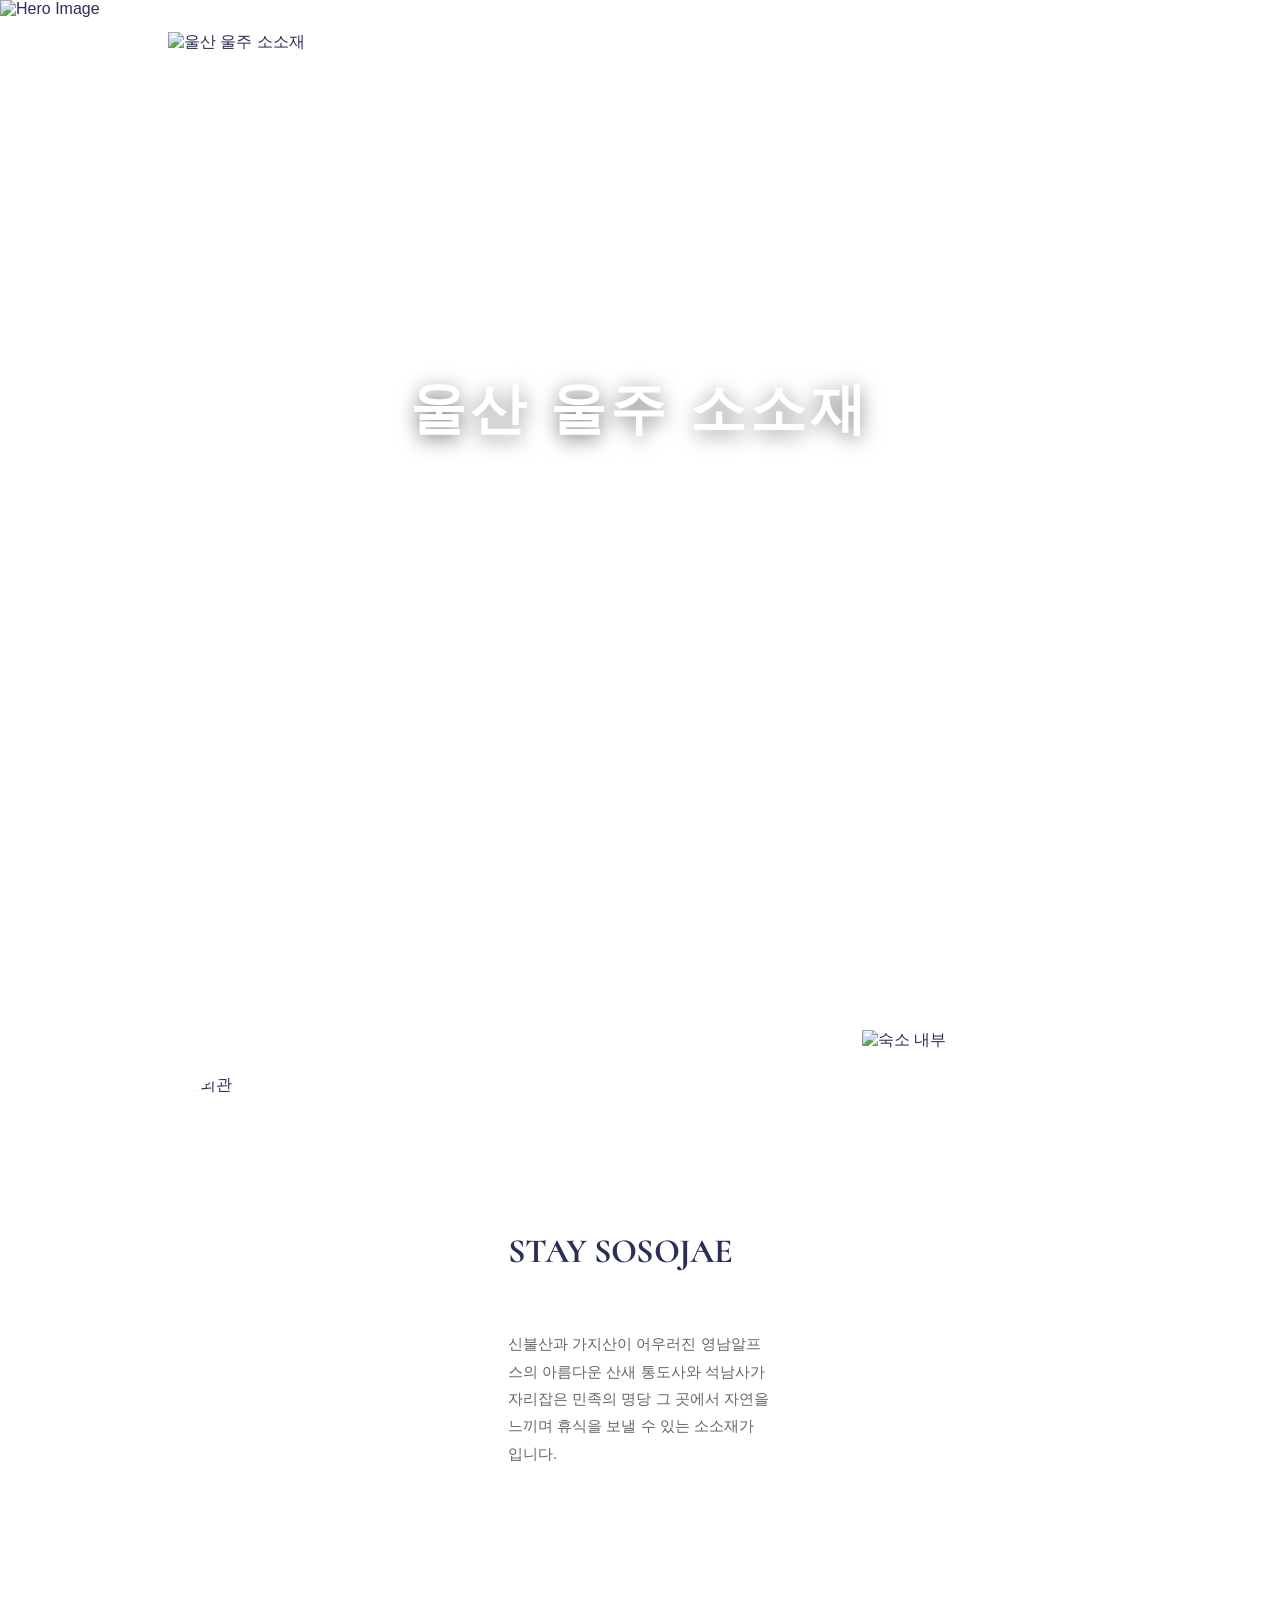
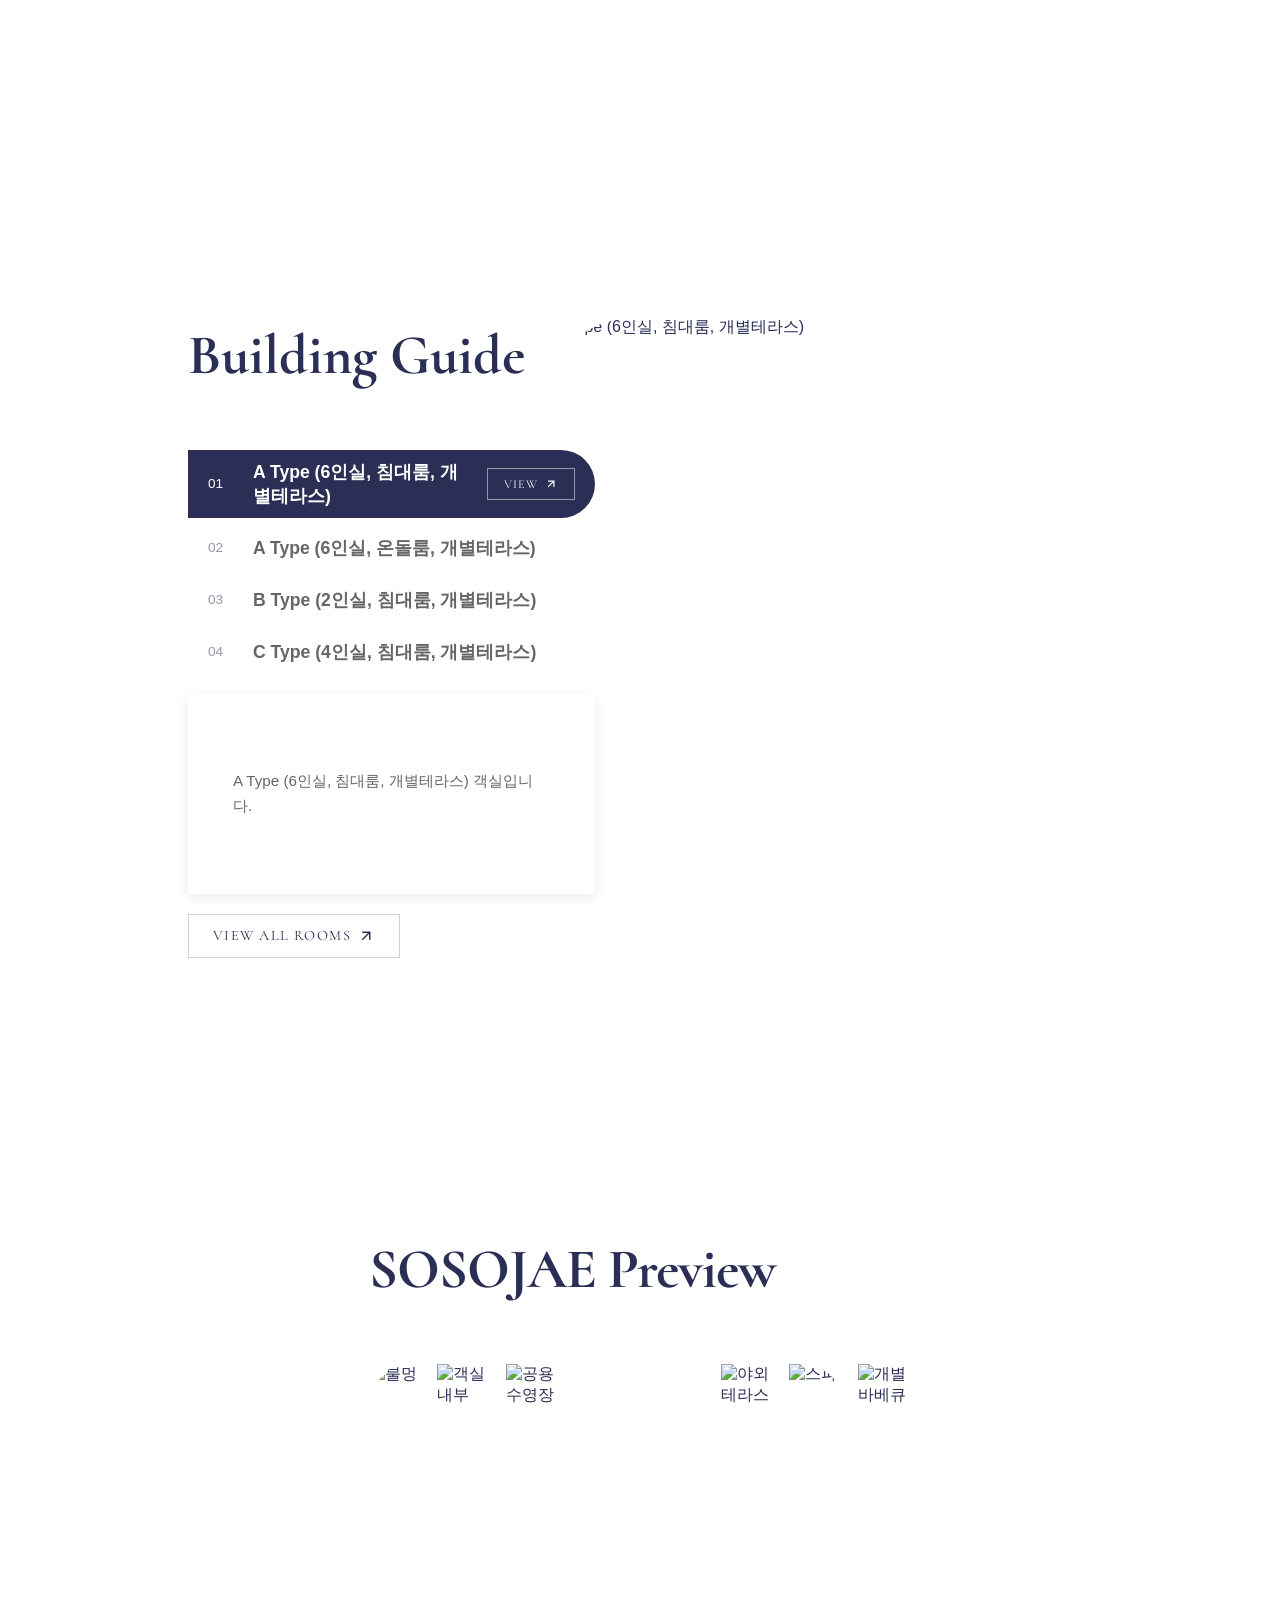
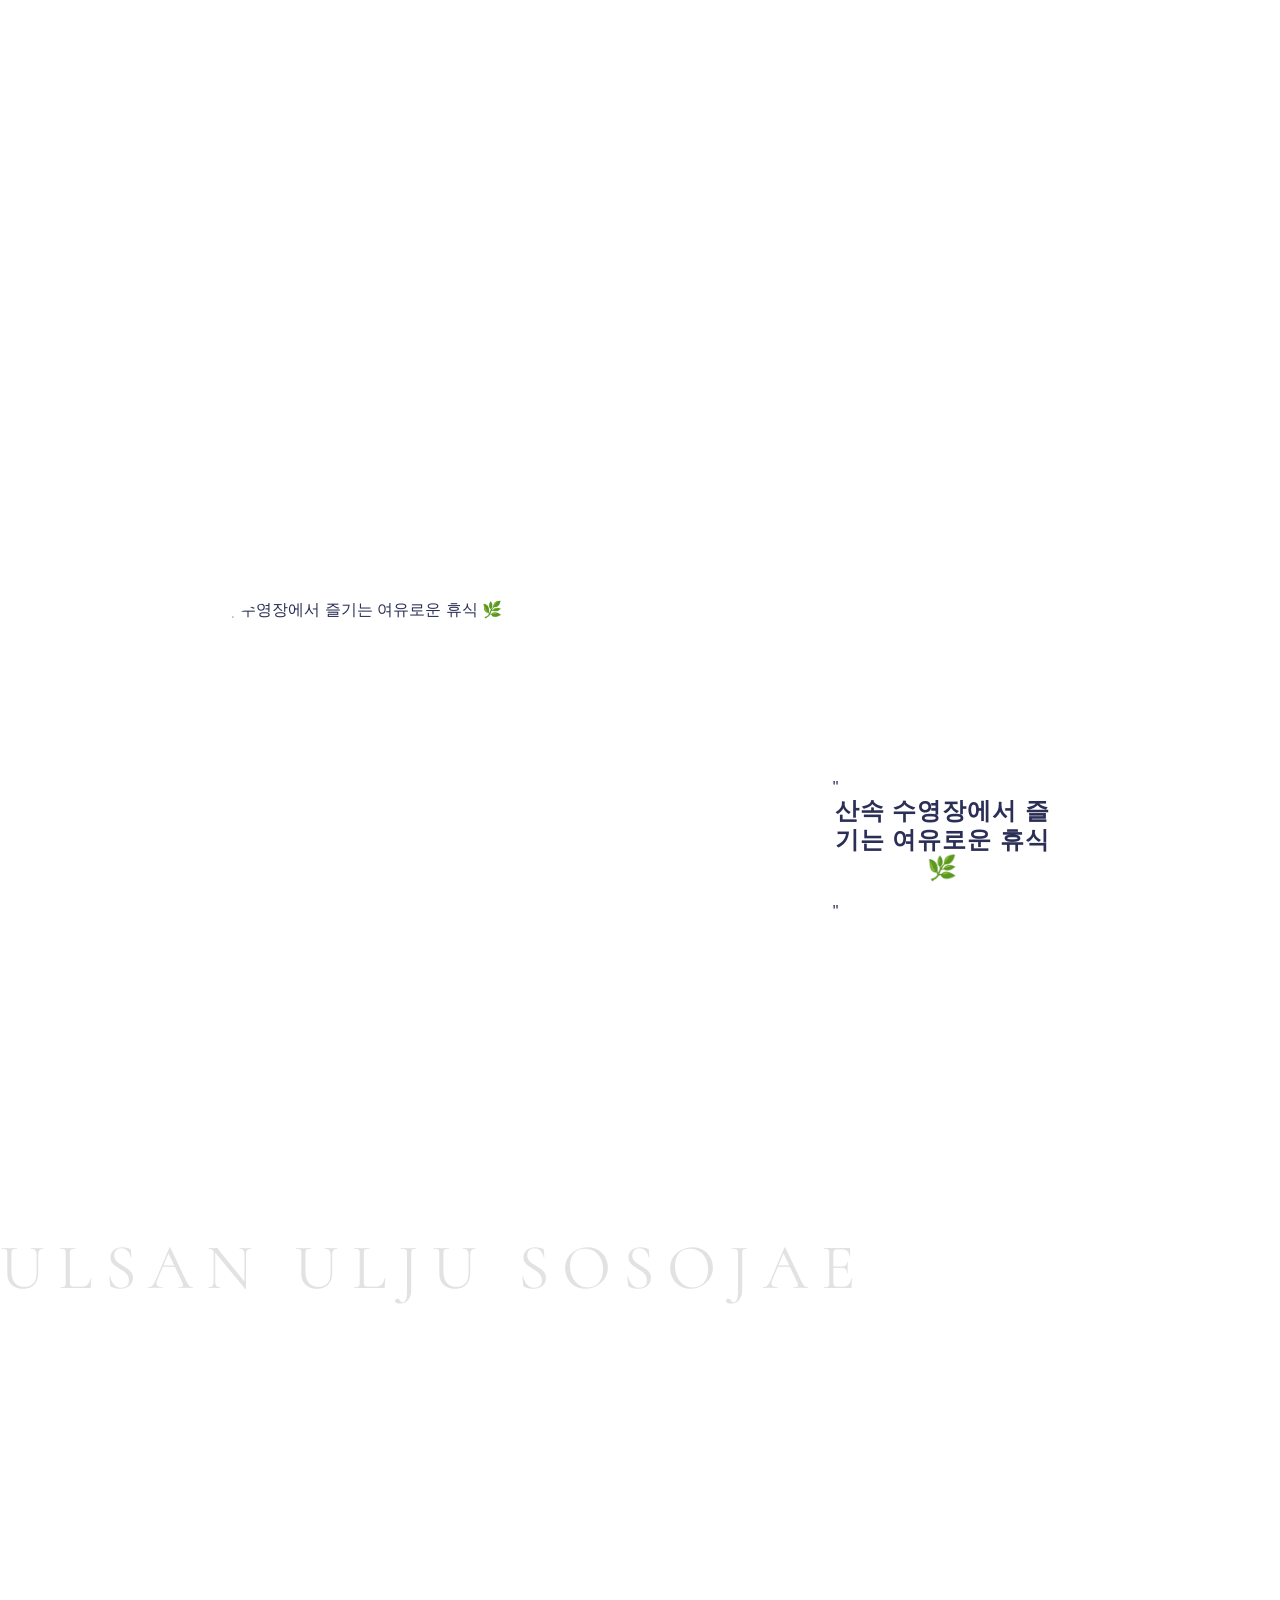
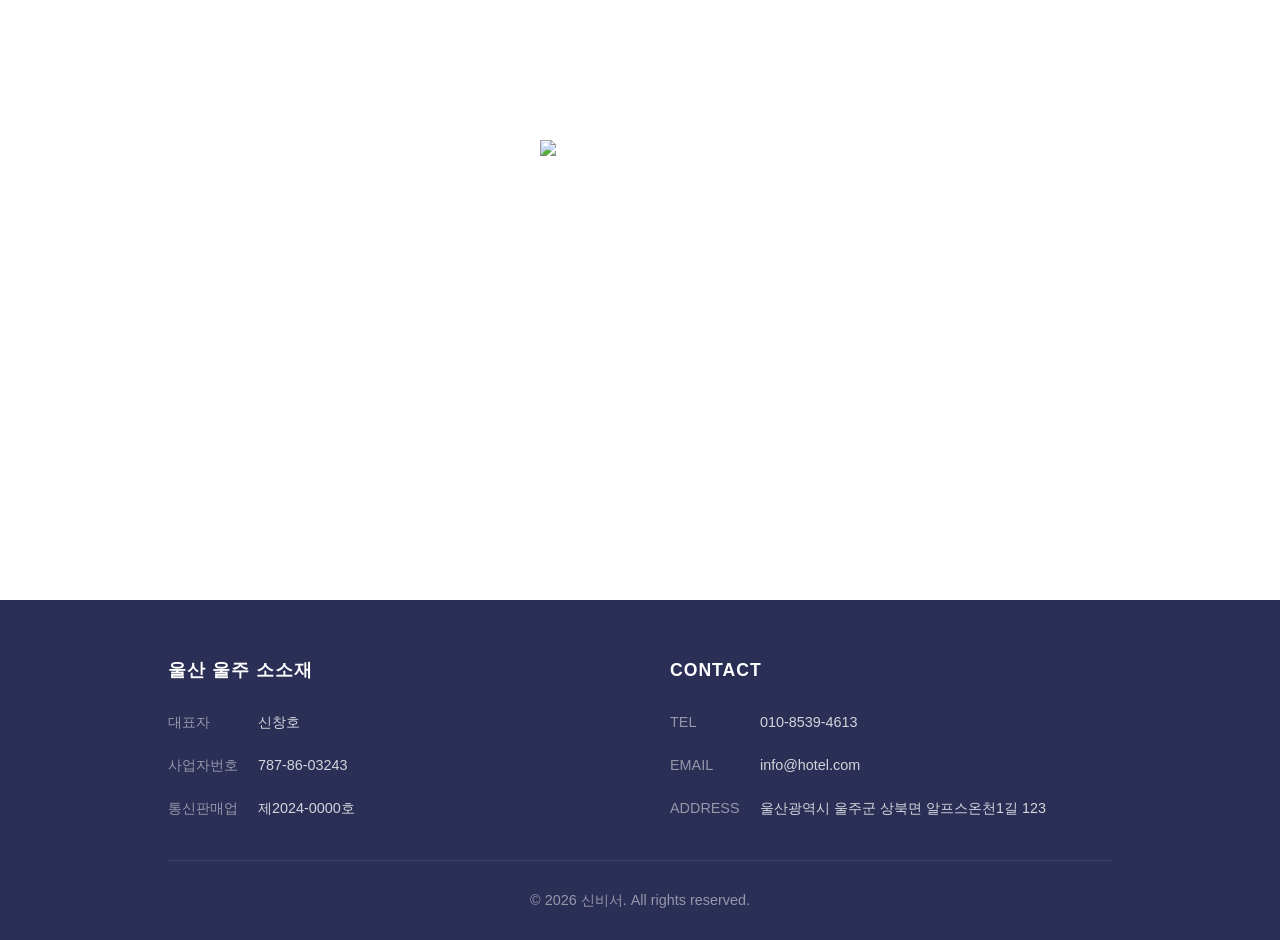
==== commit a1648286: "Update template code and data - deploy-template-update-1772781444166" ====
--- a/index.html
+++ b/index.html
@@ -12,9 +12,9 @@
     <link rel="preload" href="styles/index.css" as="style">
 
     <!-- Stylesheets -->
+    <link rel="stylesheet" href="styles/theme.css">
     <link rel="stylesheet" href="styles/common.css">
     <link rel="stylesheet" href="styles/index.css">
-    <link rel="stylesheet" href="styles/theme.css">
     <link rel="stylesheet" href="styles/popup.css">
 
   <!-- Open Graph Meta Tags for Social Media -->
@@ -56,17 +56,28 @@
 
     <!-- 메인 소개 섹션 custom-field -->
     <section class="hero-section">
+        <!-- Initial Brand Name Reveal -->
+        <div class="hero-brand-reveal" id="hero-brand-reveal">
+            <div class="brand-reveal-container">
+                <div class="brand-name-reveal" id="brand-name-reveal">
+                    <h4 class="brand-title" data-property-name></h4>
+                    <div class="brand-divider"></div>
+                    <p class="brand-subtitle" data-property-name-en></p>
+                </div>
+            </div>
+        </div>
         <!-- Background Images Slider with Fade Animation -->
         <div class="hero-background">
             <div class="hero-slider" id="hero-slider">
                 <!-- Hero slides will be dynamically generated here -->
             </div>
-            <div class="hero-image-overlay"></div>
+            <div class="hero-image-overlay with-animation"></div>
         </div>
         <!-- Hero Content -->
-        <div class="hero-content" id="hero-content">
+        <div class="hero-content with-animation" id="hero-content">
             <div class="hero-text">
-                <div class="brand-name" id="brand-name">
+                <!-- Animated Brand Name (will be hidden during reveal) -->
+                <div class="brand-name with-animation" id="brand-name">
                     <h4 class="brand-title" data-property-name></h4>
                     <div class="brand-divider"></div>
                     <p class="brand-subtitle" data-property-name-en></p>
@@ -121,6 +132,13 @@
                 <div class="room-tabs-descs" data-room-descriptions>
                     <!-- Room descriptions will be dynamically generated here -->
                 </div>
+                <button class="view-all-rooms-btn" onclick="navigateTo('room-list')">
+                    <span class="btn-text">VIEW ALL ROOMS</span>
+                    <svg class="icon" viewBox="0 0 24 24">
+                        <line x1="7" y1="17" x2="17" y2="7"></line>
+                        <polyline points="7,7 17,7 17,17"></polyline>
+                    </svg>
+                </button>
             </div>
             <div class="room-preview-right">
                 <div class="room-images" data-room-images>
--- a/styles/common.css
+++ b/styles/common.css
@@ -15,7 +15,7 @@
 }
 
 body {
-    font-family: var(--font-ko-sub);
+    font-family: var(--font-ko-main);
     font-weight: 400;
     color: var(--color-secondary);
     overflow-x: hidden;
@@ -50,7 +50,7 @@
     color: white;
     margin: 0;
     opacity: 0.8;
-    text-shadow: 0 2px 10px rgba(0, 0, 0, 0.3);
+    text-shadow: 0 2px 10px color-mix(in srgb, var(--color-secondary) 30%, transparent);
 }
 
 /* Hero Scroll Down Arrow */
@@ -78,7 +78,7 @@
     font-family: var(--font-en-main);
     font-size: 0.8rem;
     letter-spacing: 0.1em;
-    text-shadow: 0 2px 10px rgba(0, 0, 0, 0.3);
+    text-shadow: 0 2px 10px color-mix(in srgb, var(--color-secondary) 30%, transparent);
 }
 
 .hero-scroll-down .scroll-arrow {
@@ -104,7 +104,7 @@
 
 /* Typography */
 h1, h2, h3, h4, h5, h6 {
-    font-family: var(--font-ko-main);
+    font-family: var(--font-ko-main), var(--font-en-main), sans-serif;
     font-weight: 700;
     line-height: 1.2;
 }
@@ -157,7 +157,7 @@
 }
 
 .section-title {
-    font-family: var(--font-ko-main);
+    font-family: var(--font-ko-main), var(--font-en-main), sans-serif;
     font-size: 1.8rem;
     font-weight: 700;
     letter-spacing: 0.05em;
@@ -190,7 +190,7 @@
 }
 
 .btn:hover {
-    background: #555;
+    background: color-mix(in srgb, var(--color-secondary) 85%, var(--color-primary));
     transform: translateY(-2px);
 }
 
@@ -290,7 +290,7 @@
     transform: translate(-50%, -50%);
     width: 30px;
     height: 30px;
-    border: 3px solid #ddd;
+    border: 3px solid color-mix(in srgb, var(--color-secondary) 20%, var(--color-primary));
     border-top-color: var(--color-secondary);
     border-radius: 50%;
     animation: spin 0.8s linear infinite;
@@ -394,7 +394,7 @@
 .hero-slider-line {
     width: 100px;
     height: 1px;
-    background: rgba(255, 255, 255, 0.3);
+    background: color-mix(in srgb, var(--color-primary) 30%, transparent);
     position: relative;
     overflow: hidden;
 }
@@ -461,7 +461,7 @@
    =================================== */
 
 .facility-number {
-    font-family: var(--font-ko-main);
+    font-family: var(--font-en-main);
     font-size: 1.1rem;
     font-weight: 400;
     color: color-mix(in srgb, var(--color-secondary) 70%, transparent);
@@ -504,7 +504,7 @@
     font-family: var(--font-en-main);
     font-size: 4rem;
     font-weight: 400;
-    color: rgba(160, 160, 160, 0.3);
+    color: color-mix(in srgb, #a0a0a0 30%, transparent);
     text-transform: uppercase;
     letter-spacing: 0.2em;
     margin-top: 50px;
@@ -513,9 +513,9 @@
 
 /* Empty Image Placeholder - 모든 페이지 공통 */
 .empty-image-placeholder {
-    border: 2px dashed #9ca3af !important;
+    border: 2px dashed color-mix(in srgb, var(--color-secondary) 40%, var(--color-primary)) !important;
     border-radius: 0.75rem !important;
-    background: #d1d5db !important;
+    background: color-mix(in srgb, var(--color-secondary) 20%, var(--color-primary)) !important;
 }
 
 /* Mobile Floating Book Now Button */
--- a/styles/index.css
+++ b/styles/index.css
@@ -22,7 +22,7 @@
     height: 12px;
     border-radius: 50%;
     background: transparent;
-    border: 2px solid rgba(255, 255, 255, 0.5);
+    border: 2px solid color-mix(in srgb, white 50%, transparent);
     cursor: pointer;
     transition: all 0.3s ease;
     padding: 0;
@@ -30,7 +30,7 @@
 }
 
 .section-dot:hover {
-    background: rgba(255, 255, 255, 0.3);
+    background: color-mix(in srgb, white 30%, transparent);
     transform: scale(1.2);
 }
 
@@ -45,8 +45,8 @@
 }
 
 .section-nav.dark .section-dot.active {
-    background: var(--color-secondary);
-    border-color: var(--color-secondary);
+    background: #333;
+    border-color: #333;
 }
 
 @media (max-width: 1024px) {
@@ -74,6 +74,62 @@
     overflow: hidden;
     background: var(--color-primary);
 }
+
+/* Initial Brand Name Reveal */
+.hero-brand-reveal {
+    position: absolute;
+    top: 0;
+    left: 0;
+    width: 100%;
+    height: 100%;
+    z-index: 10;
+    display: flex;
+    align-items: center;
+    justify-content: center;
+    background: white;
+    animation: brandBackgroundFade 1.5s ease-in-out forwards;
+    animation-delay: 2.5s;
+    pointer-events: none;
+}
+
+.brand-reveal-container {
+    display: flex;
+    align-items: center;
+    justify-content: center;
+    opacity: 0;
+    transform: scale(1.2);
+    animation: brandReveal 1.5s ease-out forwards;
+    animation-delay: 0.3s;
+}
+
+/* Brand Name Reveal - Centered and Larger */
+.brand-name-reveal {
+    display: flex;
+    flex-direction: column;
+    align-items: center;
+    gap: 20px;
+}
+
+.brand-name-reveal .brand-title {
+    font-size: 3rem;
+    font-weight: 300;
+    letter-spacing: 0.05em;
+    color: #222;
+}
+
+.brand-name-reveal .brand-divider {
+    width: 60px;
+    height: 1px;
+    background: #222;
+}
+
+.brand-name-reveal .brand-subtitle {
+    font-size: 1.2rem;
+    font-weight: 300;
+    letter-spacing: 0.1em;
+    color: #666;
+}
+
 /* Background Slider with Fade */
 .hero-background {
     position: absolute;
@@ -117,12 +173,36 @@
     width: 100%;
     height: 100%;
     z-index: 2;
+    opacity: 0;
+}
+
+.hero-image-overlay.with-animation {
+    animation: overlayFade 2s ease-out forwards;
+    animation-delay: 3s;
+}
+
+.hero-image-overlay.no-animation {
+    opacity: 0.3;
+    animation: none;
 }
 
 .hero-image {
     width: 100%;
     height: 100%;
     object-fit: cover;
+}
+
+.hero-image.with-animation {
+    opacity: 0;
+    transform: scale(1.1);
+    animation: imageReveal 3s ease-out forwards;
+    animation-delay: 3s;
+}
+
+.hero-image.no-animation {
+    opacity: 1;
+    transform: scale(1);
+    animation: none;
 }
 
 /* Hero Content (appears after animations) - Index Page Specific */
@@ -140,7 +220,7 @@
     justify-content: center;
     text-align: center;
     transform: none;
-    padding: 2rem;
+    padding: 1rem;
 }
 
 /* Index Page Hero Text Specific */
@@ -160,12 +240,23 @@
     align-items: center;
     text-align: center;
     width: 100%;
+}
+
+.hero-content.with-animation {
+    opacity: 0;
+    animation: contentFadeIn 2s ease-out forwards;
+    animation-delay: 4.2s;
+}
+
+.hero-content.no-animation {
+    opacity: 1;
+    animation: none;
 }
 
 /* Override for Index Page Hero Text */
 .hero-section .hero-content .hero-text {
     text-align: center !important;
-    padding: 2rem 1rem;
+    padding: 2rem 0;
     display: flex !important;
     flex-direction: column !important;
     align-items: center !important;
@@ -175,10 +266,19 @@
 
 .brand-name {
     margin-bottom: 2rem;
-    opacity: 0;
-    transform: scale(0.8);
-    animation: brandFadeIn 1.2s ease-out forwards;
-    animation-delay: 0.3s;
+}
+
+.brand-name.with-animation {
+    opacity: 0;
+    transform: translateY(30px);
+    animation: slideInFade 1.5s ease-out forwards;
+    animation-delay: 4.5s;
+}
+
+.brand-name.no-animation {
+    opacity: 1;
+    transform: none;
+    animation: none;
 }
 
 .brand-title {
@@ -186,7 +286,7 @@
     font-size: clamp(2rem, 5vw, 3.5rem);
     font-weight: 600;
     letter-spacing: 4px;
-    color: #fff;
+    color: white;
     margin: 0;
     text-transform: uppercase;
     text-shadow: 0 4px 20px rgba(0, 0, 0, 0.5);
@@ -195,14 +295,14 @@
 .brand-divider {
     width: 80px;
     height: 1px;
-    background: linear-gradient(90deg, transparent, rgba(255, 255, 255, 0.8), transparent);
+    background: linear-gradient(90deg, transparent, color-mix(in srgb, white 80%, transparent), transparent);
     margin: 1rem auto;
 }
 
 .brand-subtitle {
     font-size: clamp(0.8rem, 1.5vw, 1rem);
     letter-spacing: 0.3em;
-    color: rgba(255, 255, 255, 0.8);
+    color: color-mix(in srgb, white 80%, transparent);
     text-transform: uppercase;
     margin: 0;
 }
@@ -211,12 +311,12 @@
     opacity: 0;
     transform: translateY(30px);
     animation: slideInFade 1.5s ease-out forwards;
-    animation-delay: 1.5s;
+    animation-delay: 6s;
 }
 
 .tagline-main {
     font-size: clamp(1.2rem, 3vw, 2rem);
-    color: rgba(255, 255, 255, 0.9);
+    color: color-mix(in srgb, white 90%, transparent);
     margin: 0 0 0.5rem 0;
     font-weight: 400;
     line-height: 1.4;
@@ -224,17 +324,17 @@
 
 .tagline-sub {
     font-size: clamp(0.9rem, 2vw, 1.1rem);
-    color: rgba(255, 255, 255, 0.7);
+    color: color-mix(in srgb, white 70%, transparent);
     margin: 0;
     line-height: 1.6;
 }
 
 
 /* Keyframe Animations */
-@keyframes brandFadeIn {
+@keyframes brandReveal {
     0% {
         opacity: 0;
-        transform: scale(0.8);
+        transform: scale(1.2);
     }
     100% {
         opacity: 1;
@@ -261,6 +361,22 @@
     100% {
         opacity: 1;
         transform: translateY(0);
+    }
+}
+
+@keyframes brandBackgroundFade {
+    0% {
+        opacity: 1;
+        background: white;
+    }
+    90% {
+        opacity: 1;
+        background: white;
+    }
+    100% {
+        opacity: 0;
+        background: transparent;
+        pointer-events: none;
     }
 }
 
@@ -311,14 +427,14 @@
 
 .hero-slider-current,
 .hero-slider-total {
-    font-family: var(--font-ko-sub);
+    font-family: 'Pretendard', sans-serif;
     opacity: 0.9;
 }
 
 .hero-slider-line {
     width: 100px;
     height: 1px;
-    background: rgba(255, 255, 255, 0.3);
+    background: color-mix(in srgb, white 30%, transparent);
     position: relative;
     overflow: hidden;
 }
@@ -425,6 +541,7 @@
 }
 
 .room-preview-description {
+    font-family: var(--font-ko-sub);
     font-size: 1.1rem;
     color: #666;
     line-height: 1.6;
@@ -440,9 +557,10 @@
 .room-tab {
     display: flex;
     align-items: center;
+    justify-content: space-between;
     padding: 10px 20px;
     border: none;
-    /* background: rgba(255, 255, 255, 0.7);
+    /* background: color-mix(in srgb, white 70%, transparent);
     backdrop-filter: blur(10px);
     box-shadow: 0 2px 10px rgba(0, 0, 0, 0.1); */
     background: none;
@@ -451,70 +569,30 @@
     text-align: left;
     position: relative;
     border-radius: 8px;
-    -webkit-tap-highlight-color: transparent;
-    touch-action: manipulation;
-    user-select: none;
-    -webkit-user-select: none;
+}
+
+.room-tab-content {
+    display: flex;
+    align-items: center;
+    flex: 1;
 }
 
 .room-tab-number {
     font-size: 0.85rem;
-    color: #999;
+    color: color-mix(in srgb, var(--color-secondary) 50%, transparent);
     margin-right: 20px;
     font-weight: 500;
     min-width: 25px;
 }
 
 .room-tab-name {
-    font-family: var(--font-ko-sub);
+    font-family: var(--font-ko-main);
     font-size: 1.1rem;
     font-weight: 600;
     color: #666;
     transition: color 0.3s ease;
 }
 
-.room-tab:hover {
-    background: rgba(255, 255, 255, 0.9);
-    transform: translateX(5px);
-}
-
-.room-tab.active {
-    background: var(--color-secondary);
-    border-color: #f0f0f0;
-    border-radius: 0;
-    border-top-right-radius: 50px;
-    border-bottom-right-radius: 50px;
-}
-
-/* Disable hover effect on touch devices */
-@media (hover: none) and (pointer: coarse) {
-    .room-tab:hover {
-        background: none;
-        transform: none;
-    }
-
-    /* Only active state shows styling on mobile */
-    .room-tab.active {
-        background: var(--color-secondary);
-        border-color: #f0f0f0;
-        border-radius: 0;
-        border-top-right-radius: 50px;
-        border-bottom-right-radius: 50px;
-    }
-}
-
-.room-tab.active .room-tab-number,
-.room-tab.active .room-tab-name {
-    color: #fff;
-}
-
-/* Room Tab Content */
-.room-tab-content {
-    display: flex;
-    align-items: center;
-}
-
-/* Room Tab Detail Button */
 .room-tab-detail-btn {
     display: none;
     align-items: center;
@@ -522,8 +600,8 @@
     gap: 6px;
     padding: 8px 16px;
     background: transparent;
-    color: #fff;
-    border: 1px solid rgba(255, 255, 255, 0.5);
+    color: white;
+    border: 1px solid color-mix(in srgb, white 50%, transparent);
     border-radius: 0;
     font-family: var(--font-en-main);
     font-size: 0.75rem;
@@ -533,7 +611,7 @@
     cursor: pointer;
     transition: all 0.3s ease;
     white-space: nowrap;
-    margin-left: auto;
+    margin-left: 12px;
 }
 
 .room-tab.active .room-tab-detail-btn {
@@ -541,7 +619,7 @@
 }
 
 .room-tab-detail-btn:hover {
-    background: rgba(255, 255, 255, 0.2);
+    background: color-mix(in srgb, white 20%, transparent);
     border-color: #fff;
 }
 
@@ -562,12 +640,47 @@
     transform: translate(2px, -2px);
 }
 
+.room-tab:hover {
+    background: color-mix(in srgb, white 90%, transparent);
+    transform: translateX(5px);
+}
+
+.room-tab.active {
+    background: var(--color-secondary);
+    border-color: color-mix(in srgb, var(--color-secondary) 5%, transparent);
+    border-radius: 0;
+    border-top-right-radius: 50px;
+    border-bottom-right-radius: 50px;
+}
+
+/* Disable hover effect on touch devices */
+@media (hover: none) and (pointer: coarse) {
+    .room-tab:hover {
+        background: none;
+        transform: none;
+    }
+
+    /* Only active state shows styling on mobile */
+    .room-tab.active {
+        background: var(--color-secondary);
+        border-color: #f0f0f0;
+        border-radius: 0;
+        border-top-right-radius: 50px;
+        border-bottom-right-radius: 50px;
+    }
+}
+
+.room-tab.active .room-tab-number,
+.room-tab.active .room-tab-name {
+    color: white;
+}
+
 /* Room Descriptions Area */
 .room-tabs-descs {
     position: relative;
     min-height: 200px;
     margin-top: 0;
-    background: rgba(255, 255, 255, 0.7);
+    background: color-mix(in srgb, white 70%, transparent);
     backdrop-filter: blur(10px);
     padding: 80px 45px;
     border-radius: 0;
@@ -620,6 +733,51 @@
     margin: 0 0 20px 0;
 }
 
+/* View All Rooms Button - BOOK NOW Style */
+.view-all-rooms-btn {
+    display: inline-flex;
+    align-items: center;
+    justify-content: center;
+    gap: 6px;
+    margin: 20px 0;
+    padding: 12px 24px;
+    background: transparent;
+    color: var(--color-secondary);
+    border: 1px solid rgba(93, 109, 126, 0.3);
+    font-family: var(--font-en-main);
+    font-size: 0.9rem;
+    font-weight: 400;
+    text-transform: uppercase;
+    letter-spacing: 0.1em;
+    cursor: pointer;
+    transition: all 0.3s ease;
+    text-decoration: none;
+    border-radius: 0;
+}
+
+.view-all-rooms-btn:hover {
+    background: var(--color-secondary);
+    color: white;
+    border-color: var(--color-secondary);
+}
+
+.view-all-rooms-btn .btn-text {
+    display: inline-block;
+}
+
+.view-all-rooms-btn .icon {
+    width: 18px;
+    height: 18px;
+    stroke: currentColor;
+    stroke-width: 2;
+    fill: none;
+    transition: transform 0.3s ease;
+}
+
+.view-all-rooms-btn:hover .icon {
+    transform: translate(2px, -2px);
+}
+
 .room-info {
     display: flex;
     flex-direction: column;
@@ -635,7 +793,7 @@
 
 .room-info-label {
     font-size: 0.85rem;
-    color: #999;
+    color: color-mix(in srgb, var(--color-secondary) 50%, transparent);
     font-weight: 500;
 }
 
@@ -741,7 +899,7 @@
 .room-slider-next {
     width: 40px;
     height: 40px;
-    background: rgba(255, 255, 255, 0.9);
+    background: color-mix(in srgb, white 90%, transparent);
     border: none;
     border-radius: 50%;
     font-size: 18px;
@@ -801,6 +959,7 @@
     .room-tab-detail-btn {
         padding: 6px 12px;
         font-size: 0.7rem;
+        margin-left: 8px;
     }
 
     .room-tab-detail-btn .icon {
@@ -841,8 +1000,7 @@
         position: relative;
         width: 100%;
         height: 400px;
-        margin-top: 40px;
-        transform: none;
+         transform: none;
     }
 
     .room-preview-header {
@@ -852,7 +1010,7 @@
 
     .room-tabs {
         gap: 10px;
-        margin-bottom: 30px;
+        margin-bottom: 0px;
     }
 
     .room-tabs-descs {
@@ -865,26 +1023,27 @@
 
     .room-tab {
         padding: 10px 15px;
+    }
+
+    .room-tab-number {
+        font-size: 0.8rem;
+        margin-right: 15px;
+    }
+
+    .room-tab-name {
+        font-size: 1rem;
     }
 
     .room-tab-detail-btn {
         padding: 5px 10px;
         font-size: 0.65rem;
+        margin-left: 6px;
         gap: 4px;
     }
 
     .room-tab-detail-btn .icon {
         width: 10px;
         height: 10px;
-    }
-
-    .room-tab-number {
-        font-size: 0.8rem;
-        margin-right: 15px;
-    }
-
-    .room-tab-name {
-        font-size: 1rem;
     }
 
     .room-preview-right.visible {
@@ -897,6 +1056,9 @@
         display: none;
     }
 
+    .quote-mark {
+        display: none;
+    }
 
     .signature-slide-title {
         font-size: 1.1rem !important;
@@ -984,10 +1146,11 @@
     font-size: 1.8rem;
     font-weight: 700;
     margin-bottom: 25px;
-    color: #111;
+    color: var(--color-secondary);
 }
 
 .essence-description {
+    font-family: var(--font-ko-sub);
     font-size: 0.95rem;
     line-height: 1.8;
     color: #666;
@@ -1371,7 +1534,7 @@
 
 .signature-slide-subtitle {
     font-size: 0.9rem;
-    color: #999;
+    color: color-mix(in srgb, var(--color-secondary) 50%, transparent);
     letter-spacing: 1px;
     text-transform: uppercase;
 }
@@ -1396,7 +1559,7 @@
 }
 
 .signature-nav-dot.active {
-    background: var(--color-secondary);
+    background: #333;
 }
 
 .gallery-property-english-name {
@@ -1484,7 +1647,7 @@
 
 .index-closing-text {
     text-align: center;
-    color: #fff;
+    color: white;
     padding: 2rem;
     display: flex;
     flex-direction: column;
@@ -1517,26 +1680,19 @@
     }
 }
 
-.index-closing-title {
-    font-family: var(--font-ko-main);
-    font-size: 2.5rem;
-    font-weight: 700;
-    letter-spacing: 0.1em;
-    margin: 0 0 20px 0;
-    color: white;
-}
 
 .index-closing-divider {
     width: 80px;
     height: 1px;
-    background: rgba(255, 255, 255, 0.5);
+    background: color-mix(in srgb, white 50%, transparent);
     margin: 20px auto;
 }
 
 .index-closing-description {
+    font-family: var(--font-ko-sub);
     font-size: 1.1rem;
     line-height: 1.8;
-    color: rgba(255, 255, 255, 0.9);
+    color: color-mix(in srgb, white 90%, transparent);
     max-width: 600px;
     margin: 0 auto 40px;
     margin-top: 20px;
@@ -1622,7 +1778,31 @@
         font-size: 1.2rem;
     }
 
-
+    /* Room Preview Mobile */
+    .room-preview-section {
+        height: auto;
+        padding: 60px 0;
+    }
+
+    .room-preview-container {
+        max-width: 100%;
+        padding: 0 30px;
+        flex-direction: column;
+    }
+
+    .room-preview-left {
+        width: 100%;
+    }
+
+    .room-preview-title {
+        font-size: 2.5rem;
+    }
+
+    .view-all-rooms-btn {
+        width: 100%;
+        padding: 12px 20px;
+        font-size: 0.85rem;
+    }
 
     .index-closing {
         height: auto;
@@ -1630,9 +1810,6 @@
         padding: 0;
     }
 
-    .index-closing-title {
-        font-size: 1.8rem;
-    }
 }
 
 @media (max-width: 480px) {
@@ -1688,4 +1865,4 @@
 .fade-in-scale.visible {
     opacity: 1;
     transform: scale(1);
-}+}
--- a/styles/common.css
+++ b/styles/common.css
@@ -15,7 +15,7 @@
 }
 
 body {
-    font-family: var(--font-ko-sub);
+    font-family: var(--font-ko-main);
     font-weight: 400;
     color: var(--color-secondary);
     overflow-x: hidden;
@@ -50,7 +50,7 @@
     color: white;
     margin: 0;
     opacity: 0.8;
-    text-shadow: 0 2px 10px rgba(0, 0, 0, 0.3);
+    text-shadow: 0 2px 10px color-mix(in srgb, var(--color-secondary) 30%, transparent);
 }
 
 /* Hero Scroll Down Arrow */
@@ -78,7 +78,7 @@
     font-family: var(--font-en-main);
     font-size: 0.8rem;
     letter-spacing: 0.1em;
-    text-shadow: 0 2px 10px rgba(0, 0, 0, 0.3);
+    text-shadow: 0 2px 10px color-mix(in srgb, var(--color-secondary) 30%, transparent);
 }
 
 .hero-scroll-down .scroll-arrow {
@@ -104,7 +104,7 @@
 
 /* Typography */
 h1, h2, h3, h4, h5, h6 {
-    font-family: var(--font-ko-main);
+    font-family: var(--font-ko-main), var(--font-en-main), sans-serif;
     font-weight: 700;
     line-height: 1.2;
 }
@@ -157,7 +157,7 @@
 }
 
 .section-title {
-    font-family: var(--font-ko-main);
+    font-family: var(--font-ko-main), var(--font-en-main), sans-serif;
     font-size: 1.8rem;
     font-weight: 700;
     letter-spacing: 0.05em;
@@ -190,7 +190,7 @@
 }
 
 .btn:hover {
-    background: #555;
+    background: color-mix(in srgb, var(--color-secondary) 85%, var(--color-primary));
     transform: translateY(-2px);
 }
 
@@ -290,7 +290,7 @@
     transform: translate(-50%, -50%);
     width: 30px;
     height: 30px;
-    border: 3px solid #ddd;
+    border: 3px solid color-mix(in srgb, var(--color-secondary) 20%, var(--color-primary));
     border-top-color: var(--color-secondary);
     border-radius: 50%;
     animation: spin 0.8s linear infinite;
@@ -394,7 +394,7 @@
 .hero-slider-line {
     width: 100px;
     height: 1px;
-    background: rgba(255, 255, 255, 0.3);
+    background: color-mix(in srgb, var(--color-primary) 30%, transparent);
     position: relative;
     overflow: hidden;
 }
@@ -461,7 +461,7 @@
    =================================== */
 
 .facility-number {
-    font-family: var(--font-ko-main);
+    font-family: var(--font-en-main);
     font-size: 1.1rem;
     font-weight: 400;
     color: color-mix(in srgb, var(--color-secondary) 70%, transparent);
@@ -504,7 +504,7 @@
     font-family: var(--font-en-main);
     font-size: 4rem;
     font-weight: 400;
-    color: rgba(160, 160, 160, 0.3);
+    color: color-mix(in srgb, #a0a0a0 30%, transparent);
     text-transform: uppercase;
     letter-spacing: 0.2em;
     margin-top: 50px;
@@ -513,9 +513,9 @@
 
 /* Empty Image Placeholder - 모든 페이지 공통 */
 .empty-image-placeholder {
-    border: 2px dashed #9ca3af !important;
+    border: 2px dashed color-mix(in srgb, var(--color-secondary) 40%, var(--color-primary)) !important;
     border-radius: 0.75rem !important;
-    background: #d1d5db !important;
+    background: color-mix(in srgb, var(--color-secondary) 20%, var(--color-primary)) !important;
 }
 
 /* Mobile Floating Book Now Button */
--- a/styles/index.css
+++ b/styles/index.css
@@ -22,7 +22,7 @@
     height: 12px;
     border-radius: 50%;
     background: transparent;
-    border: 2px solid rgba(255, 255, 255, 0.5);
+    border: 2px solid color-mix(in srgb, white 50%, transparent);
     cursor: pointer;
     transition: all 0.3s ease;
     padding: 0;
@@ -30,7 +30,7 @@
 }
 
 .section-dot:hover {
-    background: rgba(255, 255, 255, 0.3);
+    background: color-mix(in srgb, white 30%, transparent);
     transform: scale(1.2);
 }
 
@@ -45,8 +45,8 @@
 }
 
 .section-nav.dark .section-dot.active {
-    background: var(--color-secondary);
-    border-color: var(--color-secondary);
+    background: #333;
+    border-color: #333;
 }
 
 @media (max-width: 1024px) {
@@ -74,6 +74,62 @@
     overflow: hidden;
     background: var(--color-primary);
 }
+
+/* Initial Brand Name Reveal */
+.hero-brand-reveal {
+    position: absolute;
+    top: 0;
+    left: 0;
+    width: 100%;
+    height: 100%;
+    z-index: 10;
+    display: flex;
+    align-items: center;
+    justify-content: center;
+    background: white;
+    animation: brandBackgroundFade 1.5s ease-in-out forwards;
+    animation-delay: 2.5s;
+    pointer-events: none;
+}
+
+.brand-reveal-container {
+    display: flex;
+    align-items: center;
+    justify-content: center;
+    opacity: 0;
+    transform: scale(1.2);
+    animation: brandReveal 1.5s ease-out forwards;
+    animation-delay: 0.3s;
+}
+
+/* Brand Name Reveal - Centered and Larger */
+.brand-name-reveal {
+    display: flex;
+    flex-direction: column;
+    align-items: center;
+    gap: 20px;
+}
+
+.brand-name-reveal .brand-title {
+    font-size: 3rem;
+    font-weight: 300;
+    letter-spacing: 0.05em;
+    color: #222;
+}
+
+.brand-name-reveal .brand-divider {
+    width: 60px;
+    height: 1px;
+    background: #222;
+}
+
+.brand-name-reveal .brand-subtitle {
+    font-size: 1.2rem;
+    font-weight: 300;
+    letter-spacing: 0.1em;
+    color: #666;
+}
+
 /* Background Slider with Fade */
 .hero-background {
     position: absolute;
@@ -117,12 +173,36 @@
     width: 100%;
     height: 100%;
     z-index: 2;
+    opacity: 0;
+}
+
+.hero-image-overlay.with-animation {
+    animation: overlayFade 2s ease-out forwards;
+    animation-delay: 3s;
+}
+
+.hero-image-overlay.no-animation {
+    opacity: 0.3;
+    animation: none;
 }
 
 .hero-image {
     width: 100%;
     height: 100%;
     object-fit: cover;
+}
+
+.hero-image.with-animation {
+    opacity: 0;
+    transform: scale(1.1);
+    animation: imageReveal 3s ease-out forwards;
+    animation-delay: 3s;
+}
+
+.hero-image.no-animation {
+    opacity: 1;
+    transform: scale(1);
+    animation: none;
 }
 
 /* Hero Content (appears after animations) - Index Page Specific */
@@ -140,7 +220,7 @@
     justify-content: center;
     text-align: center;
     transform: none;
-    padding: 2rem;
+    padding: 1rem;
 }
 
 /* Index Page Hero Text Specific */
@@ -160,12 +240,23 @@
     align-items: center;
     text-align: center;
     width: 100%;
+}
+
+.hero-content.with-animation {
+    opacity: 0;
+    animation: contentFadeIn 2s ease-out forwards;
+    animation-delay: 4.2s;
+}
+
+.hero-content.no-animation {
+    opacity: 1;
+    animation: none;
 }
 
 /* Override for Index Page Hero Text */
 .hero-section .hero-content .hero-text {
     text-align: center !important;
-    padding: 2rem 1rem;
+    padding: 2rem 0;
     display: flex !important;
     flex-direction: column !important;
     align-items: center !important;
@@ -175,10 +266,19 @@
 
 .brand-name {
     margin-bottom: 2rem;
-    opacity: 0;
-    transform: scale(0.8);
-    animation: brandFadeIn 1.2s ease-out forwards;
-    animation-delay: 0.3s;
+}
+
+.brand-name.with-animation {
+    opacity: 0;
+    transform: translateY(30px);
+    animation: slideInFade 1.5s ease-out forwards;
+    animation-delay: 4.5s;
+}
+
+.brand-name.no-animation {
+    opacity: 1;
+    transform: none;
+    animation: none;
 }
 
 .brand-title {
@@ -186,7 +286,7 @@
     font-size: clamp(2rem, 5vw, 3.5rem);
     font-weight: 600;
     letter-spacing: 4px;
-    color: #fff;
+    color: white;
     margin: 0;
     text-transform: uppercase;
     text-shadow: 0 4px 20px rgba(0, 0, 0, 0.5);
@@ -195,14 +295,14 @@
 .brand-divider {
     width: 80px;
     height: 1px;
-    background: linear-gradient(90deg, transparent, rgba(255, 255, 255, 0.8), transparent);
+    background: linear-gradient(90deg, transparent, color-mix(in srgb, white 80%, transparent), transparent);
     margin: 1rem auto;
 }
 
 .brand-subtitle {
     font-size: clamp(0.8rem, 1.5vw, 1rem);
     letter-spacing: 0.3em;
-    color: rgba(255, 255, 255, 0.8);
+    color: color-mix(in srgb, white 80%, transparent);
     text-transform: uppercase;
     margin: 0;
 }
@@ -211,12 +311,12 @@
     opacity: 0;
     transform: translateY(30px);
     animation: slideInFade 1.5s ease-out forwards;
-    animation-delay: 1.5s;
+    animation-delay: 6s;
 }
 
 .tagline-main {
     font-size: clamp(1.2rem, 3vw, 2rem);
-    color: rgba(255, 255, 255, 0.9);
+    color: color-mix(in srgb, white 90%, transparent);
     margin: 0 0 0.5rem 0;
     font-weight: 400;
     line-height: 1.4;
@@ -224,17 +324,17 @@
 
 .tagline-sub {
     font-size: clamp(0.9rem, 2vw, 1.1rem);
-    color: rgba(255, 255, 255, 0.7);
+    color: color-mix(in srgb, white 70%, transparent);
     margin: 0;
     line-height: 1.6;
 }
 
 
 /* Keyframe Animations */
-@keyframes brandFadeIn {
+@keyframes brandReveal {
     0% {
         opacity: 0;
-        transform: scale(0.8);
+        transform: scale(1.2);
     }
     100% {
         opacity: 1;
@@ -261,6 +361,22 @@
     100% {
         opacity: 1;
         transform: translateY(0);
+    }
+}
+
+@keyframes brandBackgroundFade {
+    0% {
+        opacity: 1;
+        background: white;
+    }
+    90% {
+        opacity: 1;
+        background: white;
+    }
+    100% {
+        opacity: 0;
+        background: transparent;
+        pointer-events: none;
     }
 }
 
@@ -311,14 +427,14 @@
 
 .hero-slider-current,
 .hero-slider-total {
-    font-family: var(--font-ko-sub);
+    font-family: 'Pretendard', sans-serif;
     opacity: 0.9;
 }
 
 .hero-slider-line {
     width: 100px;
     height: 1px;
-    background: rgba(255, 255, 255, 0.3);
+    background: color-mix(in srgb, white 30%, transparent);
     position: relative;
     overflow: hidden;
 }
@@ -425,6 +541,7 @@
 }
 
 .room-preview-description {
+    font-family: var(--font-ko-sub);
     font-size: 1.1rem;
     color: #666;
     line-height: 1.6;
@@ -440,9 +557,10 @@
 .room-tab {
     display: flex;
     align-items: center;
+    justify-content: space-between;
     padding: 10px 20px;
     border: none;
-    /* background: rgba(255, 255, 255, 0.7);
+    /* background: color-mix(in srgb, white 70%, transparent);
     backdrop-filter: blur(10px);
     box-shadow: 0 2px 10px rgba(0, 0, 0, 0.1); */
     background: none;
@@ -451,70 +569,30 @@
     text-align: left;
     position: relative;
     border-radius: 8px;
-    -webkit-tap-highlight-color: transparent;
-    touch-action: manipulation;
-    user-select: none;
-    -webkit-user-select: none;
+}
+
+.room-tab-content {
+    display: flex;
+    align-items: center;
+    flex: 1;
 }
 
 .room-tab-number {
     font-size: 0.85rem;
-    color: #999;
+    color: color-mix(in srgb, var(--color-secondary) 50%, transparent);
     margin-right: 20px;
     font-weight: 500;
     min-width: 25px;
 }
 
 .room-tab-name {
-    font-family: var(--font-ko-sub);
+    font-family: var(--font-ko-main);
     font-size: 1.1rem;
     font-weight: 600;
     color: #666;
     transition: color 0.3s ease;
 }
 
-.room-tab:hover {
-    background: rgba(255, 255, 255, 0.9);
-    transform: translateX(5px);
-}
-
-.room-tab.active {
-    background: var(--color-secondary);
-    border-color: #f0f0f0;
-    border-radius: 0;
-    border-top-right-radius: 50px;
-    border-bottom-right-radius: 50px;
-}
-
-/* Disable hover effect on touch devices */
-@media (hover: none) and (pointer: coarse) {
-    .room-tab:hover {
-        background: none;
-        transform: none;
-    }
-
-    /* Only active state shows styling on mobile */
-    .room-tab.active {
-        background: var(--color-secondary);
-        border-color: #f0f0f0;
-        border-radius: 0;
-        border-top-right-radius: 50px;
-        border-bottom-right-radius: 50px;
-    }
-}
-
-.room-tab.active .room-tab-number,
-.room-tab.active .room-tab-name {
-    color: #fff;
-}
-
-/* Room Tab Content */
-.room-tab-content {
-    display: flex;
-    align-items: center;
-}
-
-/* Room Tab Detail Button */
 .room-tab-detail-btn {
     display: none;
     align-items: center;
@@ -522,8 +600,8 @@
     gap: 6px;
     padding: 8px 16px;
     background: transparent;
-    color: #fff;
-    border: 1px solid rgba(255, 255, 255, 0.5);
+    color: white;
+    border: 1px solid color-mix(in srgb, white 50%, transparent);
     border-radius: 0;
     font-family: var(--font-en-main);
     font-size: 0.75rem;
@@ -533,7 +611,7 @@
     cursor: pointer;
     transition: all 0.3s ease;
     white-space: nowrap;
-    margin-left: auto;
+    margin-left: 12px;
 }
 
 .room-tab.active .room-tab-detail-btn {
@@ -541,7 +619,7 @@
 }
 
 .room-tab-detail-btn:hover {
-    background: rgba(255, 255, 255, 0.2);
+    background: color-mix(in srgb, white 20%, transparent);
     border-color: #fff;
 }
 
@@ -562,12 +640,47 @@
     transform: translate(2px, -2px);
 }
 
+.room-tab:hover {
+    background: color-mix(in srgb, white 90%, transparent);
+    transform: translateX(5px);
+}
+
+.room-tab.active {
+    background: var(--color-secondary);
+    border-color: color-mix(in srgb, var(--color-secondary) 5%, transparent);
+    border-radius: 0;
+    border-top-right-radius: 50px;
+    border-bottom-right-radius: 50px;
+}
+
+/* Disable hover effect on touch devices */
+@media (hover: none) and (pointer: coarse) {
+    .room-tab:hover {
+        background: none;
+        transform: none;
+    }
+
+    /* Only active state shows styling on mobile */
+    .room-tab.active {
+        background: var(--color-secondary);
+        border-color: #f0f0f0;
+        border-radius: 0;
+        border-top-right-radius: 50px;
+        border-bottom-right-radius: 50px;
+    }
+}
+
+.room-tab.active .room-tab-number,
+.room-tab.active .room-tab-name {
+    color: white;
+}
+
 /* Room Descriptions Area */
 .room-tabs-descs {
     position: relative;
     min-height: 200px;
     margin-top: 0;
-    background: rgba(255, 255, 255, 0.7);
+    background: color-mix(in srgb, white 70%, transparent);
     backdrop-filter: blur(10px);
     padding: 80px 45px;
     border-radius: 0;
@@ -620,6 +733,51 @@
     margin: 0 0 20px 0;
 }
 
+/* View All Rooms Button - BOOK NOW Style */
+.view-all-rooms-btn {
+    display: inline-flex;
+    align-items: center;
+    justify-content: center;
+    gap: 6px;
+    margin: 20px 0;
+    padding: 12px 24px;
+    background: transparent;
+    color: var(--color-secondary);
+    border: 1px solid rgba(93, 109, 126, 0.3);
+    font-family: var(--font-en-main);
+    font-size: 0.9rem;
+    font-weight: 400;
+    text-transform: uppercase;
+    letter-spacing: 0.1em;
+    cursor: pointer;
+    transition: all 0.3s ease;
+    text-decoration: none;
+    border-radius: 0;
+}
+
+.view-all-rooms-btn:hover {
+    background: var(--color-secondary);
+    color: white;
+    border-color: var(--color-secondary);
+}
+
+.view-all-rooms-btn .btn-text {
+    display: inline-block;
+}
+
+.view-all-rooms-btn .icon {
+    width: 18px;
+    height: 18px;
+    stroke: currentColor;
+    stroke-width: 2;
+    fill: none;
+    transition: transform 0.3s ease;
+}
+
+.view-all-rooms-btn:hover .icon {
+    transform: translate(2px, -2px);
+}
+
 .room-info {
     display: flex;
     flex-direction: column;
@@ -635,7 +793,7 @@
 
 .room-info-label {
     font-size: 0.85rem;
-    color: #999;
+    color: color-mix(in srgb, var(--color-secondary) 50%, transparent);
     font-weight: 500;
 }
 
@@ -741,7 +899,7 @@
 .room-slider-next {
     width: 40px;
     height: 40px;
-    background: rgba(255, 255, 255, 0.9);
+    background: color-mix(in srgb, white 90%, transparent);
     border: none;
     border-radius: 50%;
     font-size: 18px;
@@ -801,6 +959,7 @@
     .room-tab-detail-btn {
         padding: 6px 12px;
         font-size: 0.7rem;
+        margin-left: 8px;
     }
 
     .room-tab-detail-btn .icon {
@@ -841,8 +1000,7 @@
         position: relative;
         width: 100%;
         height: 400px;
-        margin-top: 40px;
-        transform: none;
+         transform: none;
     }
 
     .room-preview-header {
@@ -852,7 +1010,7 @@
 
     .room-tabs {
         gap: 10px;
-        margin-bottom: 30px;
+        margin-bottom: 0px;
     }
 
     .room-tabs-descs {
@@ -865,26 +1023,27 @@
 
     .room-tab {
         padding: 10px 15px;
+    }
+
+    .room-tab-number {
+        font-size: 0.8rem;
+        margin-right: 15px;
+    }
+
+    .room-tab-name {
+        font-size: 1rem;
     }
 
     .room-tab-detail-btn {
         padding: 5px 10px;
         font-size: 0.65rem;
+        margin-left: 6px;
         gap: 4px;
     }
 
     .room-tab-detail-btn .icon {
         width: 10px;
         height: 10px;
-    }
-
-    .room-tab-number {
-        font-size: 0.8rem;
-        margin-right: 15px;
-    }
-
-    .room-tab-name {
-        font-size: 1rem;
     }
 
     .room-preview-right.visible {
@@ -897,6 +1056,9 @@
         display: none;
     }
 
+    .quote-mark {
+        display: none;
+    }
 
     .signature-slide-title {
         font-size: 1.1rem !important;
@@ -984,10 +1146,11 @@
     font-size: 1.8rem;
     font-weight: 700;
     margin-bottom: 25px;
-    color: #111;
+    color: var(--color-secondary);
 }
 
 .essence-description {
+    font-family: var(--font-ko-sub);
     font-size: 0.95rem;
     line-height: 1.8;
     color: #666;
@@ -1371,7 +1534,7 @@
 
 .signature-slide-subtitle {
     font-size: 0.9rem;
-    color: #999;
+    color: color-mix(in srgb, var(--color-secondary) 50%, transparent);
     letter-spacing: 1px;
     text-transform: uppercase;
 }
@@ -1396,7 +1559,7 @@
 }
 
 .signature-nav-dot.active {
-    background: var(--color-secondary);
+    background: #333;
 }
 
 .gallery-property-english-name {
@@ -1484,7 +1647,7 @@
 
 .index-closing-text {
     text-align: center;
-    color: #fff;
+    color: white;
     padding: 2rem;
     display: flex;
     flex-direction: column;
@@ -1517,26 +1680,19 @@
     }
 }
 
-.index-closing-title {
-    font-family: var(--font-ko-main);
-    font-size: 2.5rem;
-    font-weight: 700;
-    letter-spacing: 0.1em;
-    margin: 0 0 20px 0;
-    color: white;
-}
 
 .index-closing-divider {
     width: 80px;
     height: 1px;
-    background: rgba(255, 255, 255, 0.5);
+    background: color-mix(in srgb, white 50%, transparent);
     margin: 20px auto;
 }
 
 .index-closing-description {
+    font-family: var(--font-ko-sub);
     font-size: 1.1rem;
     line-height: 1.8;
-    color: rgba(255, 255, 255, 0.9);
+    color: color-mix(in srgb, white 90%, transparent);
     max-width: 600px;
     margin: 0 auto 40px;
     margin-top: 20px;
@@ -1622,7 +1778,31 @@
         font-size: 1.2rem;
     }
 
-
+    /* Room Preview Mobile */
+    .room-preview-section {
+        height: auto;
+        padding: 60px 0;
+    }
+
+    .room-preview-container {
+        max-width: 100%;
+        padding: 0 30px;
+        flex-direction: column;
+    }
+
+    .room-preview-left {
+        width: 100%;
+    }
+
+    .room-preview-title {
+        font-size: 2.5rem;
+    }
+
+    .view-all-rooms-btn {
+        width: 100%;
+        padding: 12px 20px;
+        font-size: 0.85rem;
+    }
 
     .index-closing {
         height: auto;
@@ -1630,9 +1810,6 @@
         padding: 0;
     }
 
-    .index-closing-title {
-        font-size: 1.8rem;
-    }
 }
 
 @media (max-width: 480px) {
@@ -1688,4 +1865,4 @@
 .fade-in-scale.visible {
     opacity: 1;
     transform: scale(1);
-}+}
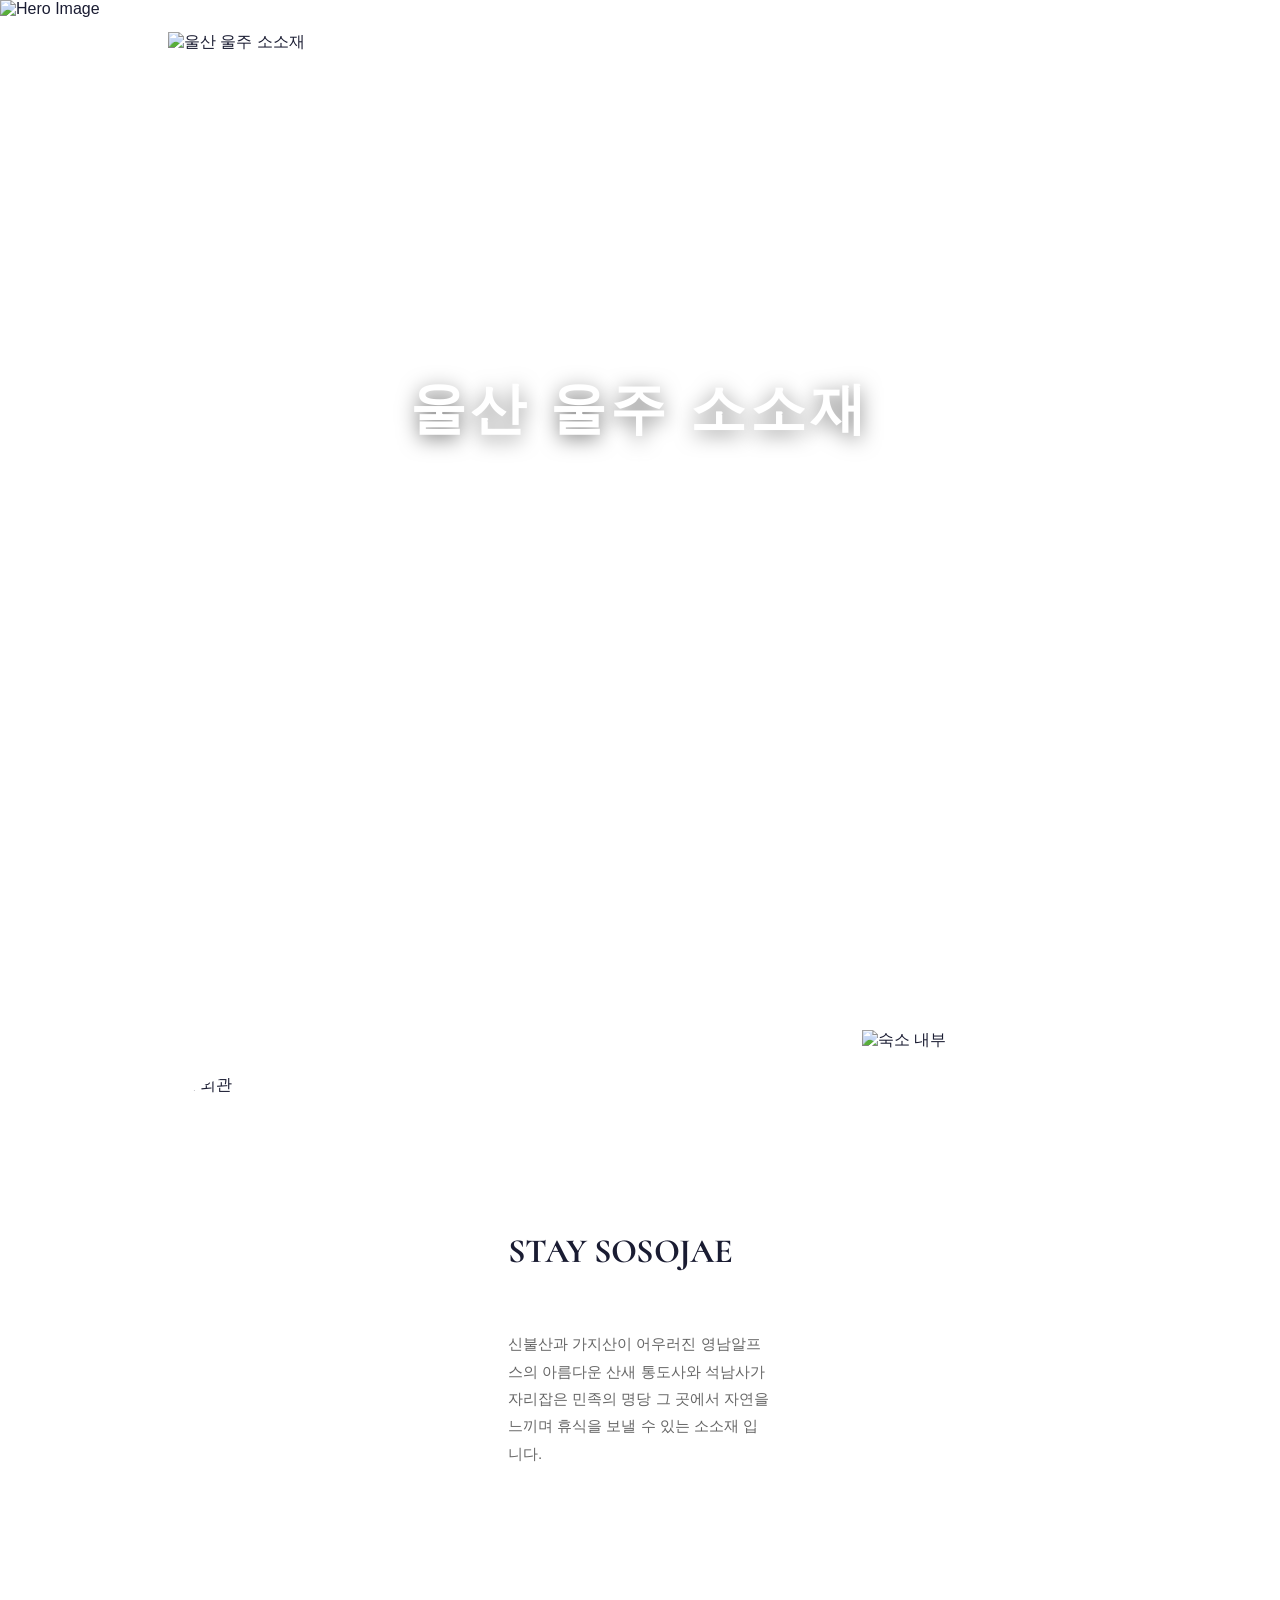
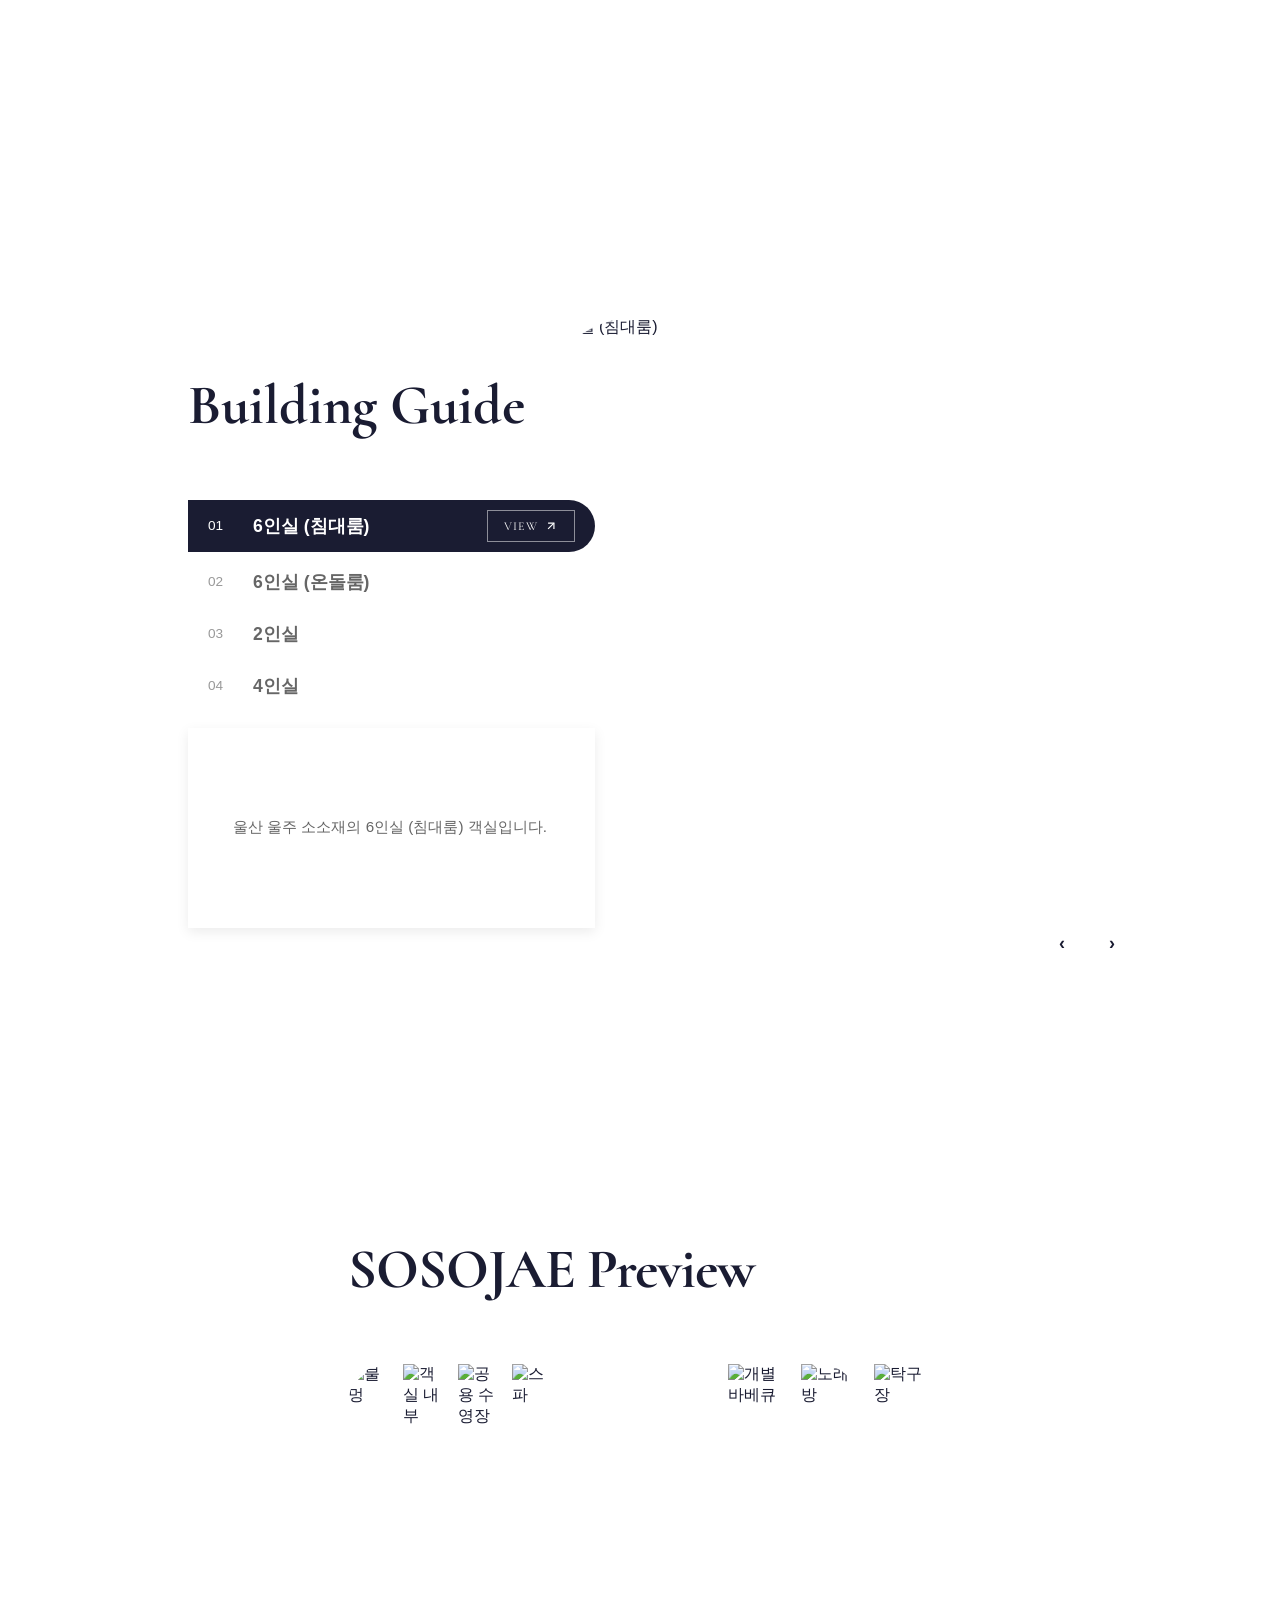
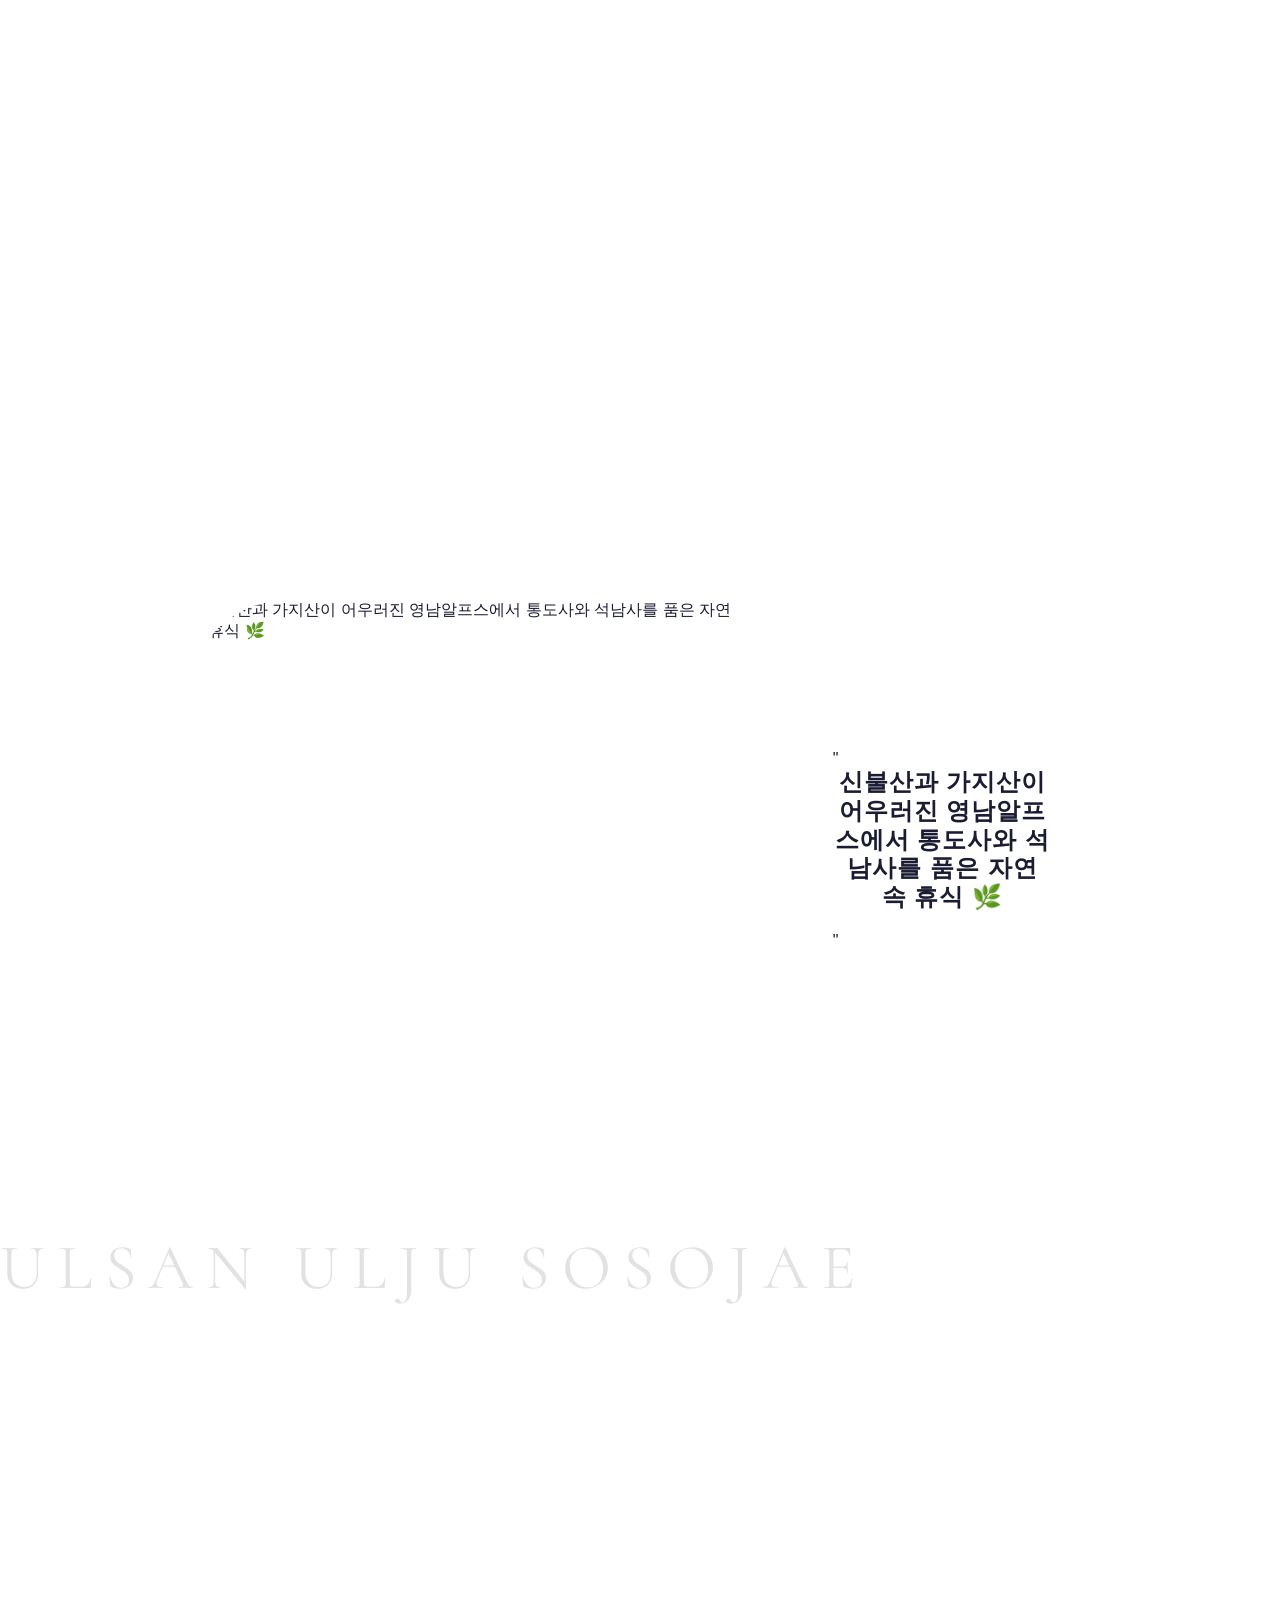
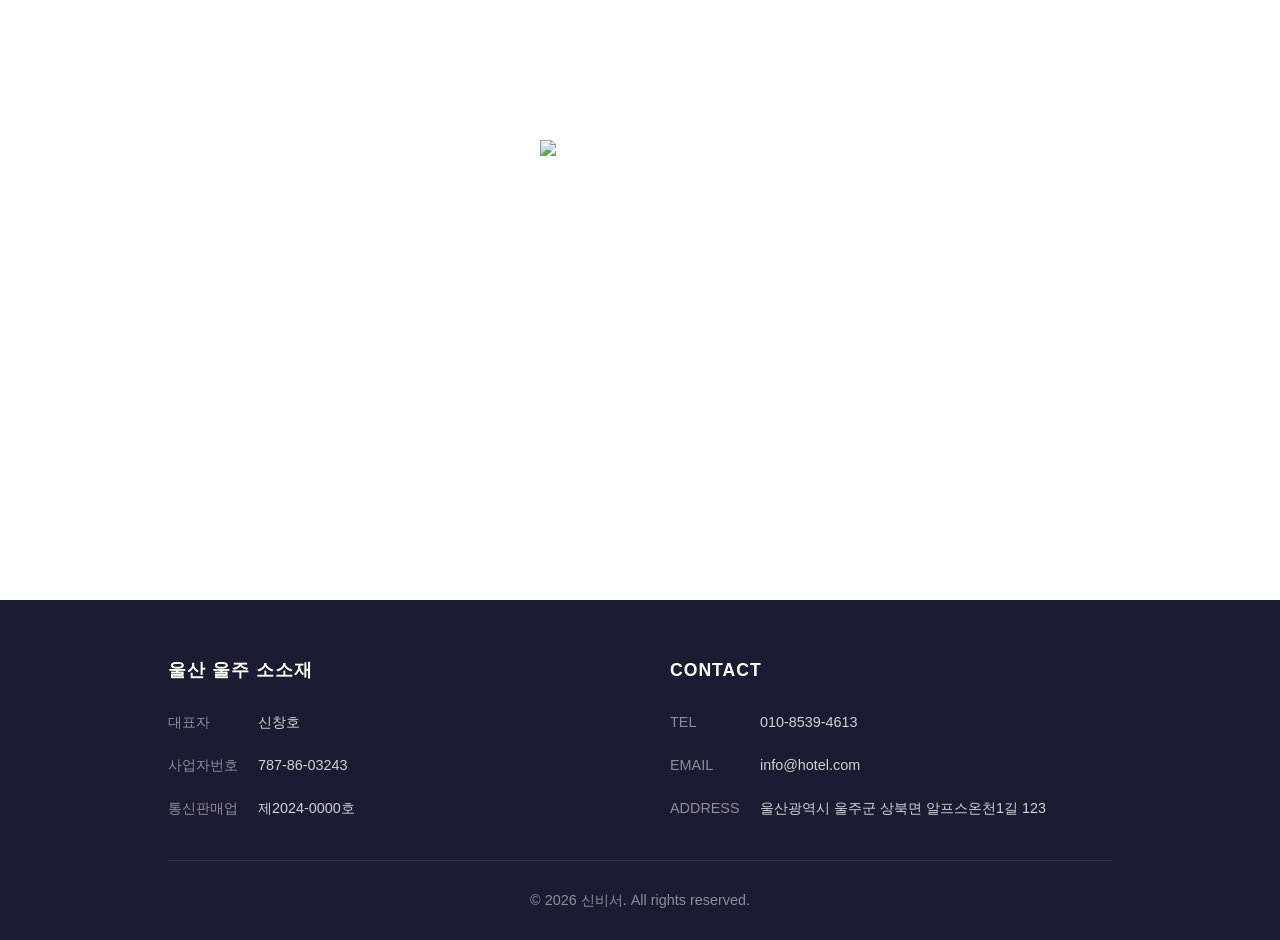
==== commit cc530c27: "Update template code and data - deploy-template-update-1772788996290" ====
--- a/index.html
+++ b/index.html
@@ -12,9 +12,9 @@
     <link rel="preload" href="styles/index.css" as="style">
 
     <!-- Stylesheets -->
-    <link rel="stylesheet" href="styles/theme.css">
     <link rel="stylesheet" href="styles/common.css">
     <link rel="stylesheet" href="styles/index.css">
+    <link rel="stylesheet" href="styles/theme.css">
     <link rel="stylesheet" href="styles/popup.css">
 
   <!-- Open Graph Meta Tags for Social Media -->
@@ -56,28 +56,17 @@
 
     <!-- 메인 소개 섹션 custom-field -->
     <section class="hero-section">
-        <!-- Initial Brand Name Reveal -->
-        <div class="hero-brand-reveal" id="hero-brand-reveal">
-            <div class="brand-reveal-container">
-                <div class="brand-name-reveal" id="brand-name-reveal">
-                    <h4 class="brand-title" data-property-name></h4>
-                    <div class="brand-divider"></div>
-                    <p class="brand-subtitle" data-property-name-en></p>
-                </div>
-            </div>
-        </div>
         <!-- Background Images Slider with Fade Animation -->
         <div class="hero-background">
             <div class="hero-slider" id="hero-slider">
                 <!-- Hero slides will be dynamically generated here -->
             </div>
-            <div class="hero-image-overlay with-animation"></div>
+            <div class="hero-image-overlay"></div>
         </div>
         <!-- Hero Content -->
-        <div class="hero-content with-animation" id="hero-content">
+        <div class="hero-content" id="hero-content">
             <div class="hero-text">
-                <!-- Animated Brand Name (will be hidden during reveal) -->
-                <div class="brand-name with-animation" id="brand-name">
+                <div class="brand-name" id="brand-name">
                     <h4 class="brand-title" data-property-name></h4>
                     <div class="brand-divider"></div>
                     <p class="brand-subtitle" data-property-name-en></p>
@@ -132,13 +121,6 @@
                 <div class="room-tabs-descs" data-room-descriptions>
                     <!-- Room descriptions will be dynamically generated here -->
                 </div>
-                <button class="view-all-rooms-btn" onclick="navigateTo('room-list')">
-                    <span class="btn-text">VIEW ALL ROOMS</span>
-                    <svg class="icon" viewBox="0 0 24 24">
-                        <line x1="7" y1="17" x2="17" y2="7"></line>
-                        <polyline points="7,7 17,7 17,17"></polyline>
-                    </svg>
-                </button>
             </div>
             <div class="room-preview-right">
                 <div class="room-images" data-room-images>
--- a/styles/common.css
+++ b/styles/common.css
@@ -15,7 +15,7 @@
 }
 
 body {
-    font-family: var(--font-ko-main);
+    font-family: var(--font-ko-sub);
     font-weight: 400;
     color: var(--color-secondary);
     overflow-x: hidden;
@@ -50,7 +50,7 @@
     color: white;
     margin: 0;
     opacity: 0.8;
-    text-shadow: 0 2px 10px color-mix(in srgb, var(--color-secondary) 30%, transparent);
+    text-shadow: 0 2px 10px rgba(0, 0, 0, 0.3);
 }
 
 /* Hero Scroll Down Arrow */
@@ -78,7 +78,7 @@
     font-family: var(--font-en-main);
     font-size: 0.8rem;
     letter-spacing: 0.1em;
-    text-shadow: 0 2px 10px color-mix(in srgb, var(--color-secondary) 30%, transparent);
+    text-shadow: 0 2px 10px rgba(0, 0, 0, 0.3);
 }
 
 .hero-scroll-down .scroll-arrow {
@@ -104,7 +104,7 @@
 
 /* Typography */
 h1, h2, h3, h4, h5, h6 {
-    font-family: var(--font-ko-main), var(--font-en-main), sans-serif;
+    font-family: var(--font-ko-main);
     font-weight: 700;
     line-height: 1.2;
 }
@@ -157,7 +157,7 @@
 }
 
 .section-title {
-    font-family: var(--font-ko-main), var(--font-en-main), sans-serif;
+    font-family: var(--font-ko-main);
     font-size: 1.8rem;
     font-weight: 700;
     letter-spacing: 0.05em;
@@ -190,7 +190,7 @@
 }
 
 .btn:hover {
-    background: color-mix(in srgb, var(--color-secondary) 85%, var(--color-primary));
+    background: #555;
     transform: translateY(-2px);
 }
 
@@ -290,7 +290,7 @@
     transform: translate(-50%, -50%);
     width: 30px;
     height: 30px;
-    border: 3px solid color-mix(in srgb, var(--color-secondary) 20%, var(--color-primary));
+    border: 3px solid #ddd;
     border-top-color: var(--color-secondary);
     border-radius: 50%;
     animation: spin 0.8s linear infinite;
@@ -394,7 +394,7 @@
 .hero-slider-line {
     width: 100px;
     height: 1px;
-    background: color-mix(in srgb, var(--color-primary) 30%, transparent);
+    background: rgba(255, 255, 255, 0.3);
     position: relative;
     overflow: hidden;
 }
@@ -461,7 +461,7 @@
    =================================== */
 
 .facility-number {
-    font-family: var(--font-en-main);
+    font-family: var(--font-ko-main);
     font-size: 1.1rem;
     font-weight: 400;
     color: color-mix(in srgb, var(--color-secondary) 70%, transparent);
@@ -504,7 +504,7 @@
     font-family: var(--font-en-main);
     font-size: 4rem;
     font-weight: 400;
-    color: color-mix(in srgb, #a0a0a0 30%, transparent);
+    color: rgba(160, 160, 160, 0.3);
     text-transform: uppercase;
     letter-spacing: 0.2em;
     margin-top: 50px;
@@ -513,9 +513,9 @@
 
 /* Empty Image Placeholder - 모든 페이지 공통 */
 .empty-image-placeholder {
-    border: 2px dashed color-mix(in srgb, var(--color-secondary) 40%, var(--color-primary)) !important;
+    border: 2px dashed #9ca3af !important;
     border-radius: 0.75rem !important;
-    background: color-mix(in srgb, var(--color-secondary) 20%, var(--color-primary)) !important;
+    background: #d1d5db !important;
 }
 
 /* Mobile Floating Book Now Button */
--- a/styles/index.css
+++ b/styles/index.css
@@ -22,7 +22,7 @@
     height: 12px;
     border-radius: 50%;
     background: transparent;
-    border: 2px solid color-mix(in srgb, white 50%, transparent);
+    border: 2px solid rgba(255, 255, 255, 0.5);
     cursor: pointer;
     transition: all 0.3s ease;
     padding: 0;
@@ -30,7 +30,7 @@
 }
 
 .section-dot:hover {
-    background: color-mix(in srgb, white 30%, transparent);
+    background: rgba(255, 255, 255, 0.3);
     transform: scale(1.2);
 }
 
@@ -45,8 +45,8 @@
 }
 
 .section-nav.dark .section-dot.active {
-    background: #333;
-    border-color: #333;
+    background: var(--color-secondary);
+    border-color: var(--color-secondary);
 }
 
 @media (max-width: 1024px) {
@@ -74,62 +74,6 @@
     overflow: hidden;
     background: var(--color-primary);
 }
-
-/* Initial Brand Name Reveal */
-.hero-brand-reveal {
-    position: absolute;
-    top: 0;
-    left: 0;
-    width: 100%;
-    height: 100%;
-    z-index: 10;
-    display: flex;
-    align-items: center;
-    justify-content: center;
-    background: white;
-    animation: brandBackgroundFade 1.5s ease-in-out forwards;
-    animation-delay: 2.5s;
-    pointer-events: none;
-}
-
-.brand-reveal-container {
-    display: flex;
-    align-items: center;
-    justify-content: center;
-    opacity: 0;
-    transform: scale(1.2);
-    animation: brandReveal 1.5s ease-out forwards;
-    animation-delay: 0.3s;
-}
-
-/* Brand Name Reveal - Centered and Larger */
-.brand-name-reveal {
-    display: flex;
-    flex-direction: column;
-    align-items: center;
-    gap: 20px;
-}
-
-.brand-name-reveal .brand-title {
-    font-size: 3rem;
-    font-weight: 300;
-    letter-spacing: 0.05em;
-    color: #222;
-}
-
-.brand-name-reveal .brand-divider {
-    width: 60px;
-    height: 1px;
-    background: #222;
-}
-
-.brand-name-reveal .brand-subtitle {
-    font-size: 1.2rem;
-    font-weight: 300;
-    letter-spacing: 0.1em;
-    color: #666;
-}
-
 /* Background Slider with Fade */
 .hero-background {
     position: absolute;
@@ -173,36 +117,12 @@
     width: 100%;
     height: 100%;
     z-index: 2;
-    opacity: 0;
-}
-
-.hero-image-overlay.with-animation {
-    animation: overlayFade 2s ease-out forwards;
-    animation-delay: 3s;
-}
-
-.hero-image-overlay.no-animation {
-    opacity: 0.3;
-    animation: none;
 }
 
 .hero-image {
     width: 100%;
     height: 100%;
     object-fit: cover;
-}
-
-.hero-image.with-animation {
-    opacity: 0;
-    transform: scale(1.1);
-    animation: imageReveal 3s ease-out forwards;
-    animation-delay: 3s;
-}
-
-.hero-image.no-animation {
-    opacity: 1;
-    transform: scale(1);
-    animation: none;
 }
 
 /* Hero Content (appears after animations) - Index Page Specific */
@@ -220,7 +140,7 @@
     justify-content: center;
     text-align: center;
     transform: none;
-    padding: 1rem;
+    padding: 2rem;
 }
 
 /* Index Page Hero Text Specific */
@@ -240,23 +160,12 @@
     align-items: center;
     text-align: center;
     width: 100%;
-}
-
-.hero-content.with-animation {
-    opacity: 0;
-    animation: contentFadeIn 2s ease-out forwards;
-    animation-delay: 4.2s;
-}
-
-.hero-content.no-animation {
-    opacity: 1;
-    animation: none;
 }
 
 /* Override for Index Page Hero Text */
 .hero-section .hero-content .hero-text {
     text-align: center !important;
-    padding: 2rem 0;
+    padding: 2rem 1rem;
     display: flex !important;
     flex-direction: column !important;
     align-items: center !important;
@@ -266,19 +175,10 @@
 
 .brand-name {
     margin-bottom: 2rem;
-}
-
-.brand-name.with-animation {
     opacity: 0;
-    transform: translateY(30px);
-    animation: slideInFade 1.5s ease-out forwards;
-    animation-delay: 4.5s;
-}
-
-.brand-name.no-animation {
-    opacity: 1;
-    transform: none;
-    animation: none;
+    transform: scale(0.8);
+    animation: brandFadeIn 1.2s ease-out forwards;
+    animation-delay: 0.3s;
 }
 
 .brand-title {
@@ -286,7 +186,7 @@
     font-size: clamp(2rem, 5vw, 3.5rem);
     font-weight: 600;
     letter-spacing: 4px;
-    color: white;
+    color: #fff;
     margin: 0;
     text-transform: uppercase;
     text-shadow: 0 4px 20px rgba(0, 0, 0, 0.5);
@@ -295,14 +195,14 @@
 .brand-divider {
     width: 80px;
     height: 1px;
-    background: linear-gradient(90deg, transparent, color-mix(in srgb, white 80%, transparent), transparent);
+    background: linear-gradient(90deg, transparent, rgba(255, 255, 255, 0.8), transparent);
     margin: 1rem auto;
 }
 
 .brand-subtitle {
     font-size: clamp(0.8rem, 1.5vw, 1rem);
     letter-spacing: 0.3em;
-    color: color-mix(in srgb, white 80%, transparent);
+    color: rgba(255, 255, 255, 0.8);
     text-transform: uppercase;
     margin: 0;
 }
@@ -311,12 +211,12 @@
     opacity: 0;
     transform: translateY(30px);
     animation: slideInFade 1.5s ease-out forwards;
-    animation-delay: 6s;
+    animation-delay: 1.5s;
 }
 
 .tagline-main {
     font-size: clamp(1.2rem, 3vw, 2rem);
-    color: color-mix(in srgb, white 90%, transparent);
+    color: rgba(255, 255, 255, 0.9);
     margin: 0 0 0.5rem 0;
     font-weight: 400;
     line-height: 1.4;
@@ -324,17 +224,17 @@
 
 .tagline-sub {
     font-size: clamp(0.9rem, 2vw, 1.1rem);
-    color: color-mix(in srgb, white 70%, transparent);
+    color: rgba(255, 255, 255, 0.7);
     margin: 0;
     line-height: 1.6;
 }
 
 
 /* Keyframe Animations */
-@keyframes brandReveal {
+@keyframes brandFadeIn {
     0% {
         opacity: 0;
-        transform: scale(1.2);
+        transform: scale(0.8);
     }
     100% {
         opacity: 1;
@@ -361,22 +261,6 @@
     100% {
         opacity: 1;
         transform: translateY(0);
-    }
-}
-
-@keyframes brandBackgroundFade {
-    0% {
-        opacity: 1;
-        background: white;
-    }
-    90% {
-        opacity: 1;
-        background: white;
-    }
-    100% {
-        opacity: 0;
-        background: transparent;
-        pointer-events: none;
     }
 }
 
@@ -427,14 +311,14 @@
 
 .hero-slider-current,
 .hero-slider-total {
-    font-family: 'Pretendard', sans-serif;
+    font-family: var(--font-ko-sub);
     opacity: 0.9;
 }
 
 .hero-slider-line {
     width: 100px;
     height: 1px;
-    background: color-mix(in srgb, white 30%, transparent);
+    background: rgba(255, 255, 255, 0.3);
     position: relative;
     overflow: hidden;
 }
@@ -541,7 +425,6 @@
 }
 
 .room-preview-description {
-    font-family: var(--font-ko-sub);
     font-size: 1.1rem;
     color: #666;
     line-height: 1.6;
@@ -557,10 +440,9 @@
 .room-tab {
     display: flex;
     align-items: center;
-    justify-content: space-between;
     padding: 10px 20px;
     border: none;
-    /* background: color-mix(in srgb, white 70%, transparent);
+    /* background: rgba(255, 255, 255, 0.7);
     backdrop-filter: blur(10px);
     box-shadow: 0 2px 10px rgba(0, 0, 0, 0.1); */
     background: none;
@@ -569,30 +451,70 @@
     text-align: left;
     position: relative;
     border-radius: 8px;
-}
-
-.room-tab-content {
-    display: flex;
-    align-items: center;
-    flex: 1;
+    -webkit-tap-highlight-color: transparent;
+    touch-action: manipulation;
+    user-select: none;
+    -webkit-user-select: none;
 }
 
 .room-tab-number {
     font-size: 0.85rem;
-    color: color-mix(in srgb, var(--color-secondary) 50%, transparent);
+    color: #999;
     margin-right: 20px;
     font-weight: 500;
     min-width: 25px;
 }
 
 .room-tab-name {
-    font-family: var(--font-ko-main);
+    font-family: var(--font-ko-sub);
     font-size: 1.1rem;
     font-weight: 600;
     color: #666;
     transition: color 0.3s ease;
 }
 
+.room-tab:hover {
+    background: rgba(255, 255, 255, 0.9);
+    transform: translateX(5px);
+}
+
+.room-tab.active {
+    background: var(--color-secondary);
+    border-color: #f0f0f0;
+    border-radius: 0;
+    border-top-right-radius: 50px;
+    border-bottom-right-radius: 50px;
+}
+
+/* Disable hover effect on touch devices */
+@media (hover: none) and (pointer: coarse) {
+    .room-tab:hover {
+        background: none;
+        transform: none;
+    }
+
+    /* Only active state shows styling on mobile */
+    .room-tab.active {
+        background: var(--color-secondary);
+        border-color: #f0f0f0;
+        border-radius: 0;
+        border-top-right-radius: 50px;
+        border-bottom-right-radius: 50px;
+    }
+}
+
+.room-tab.active .room-tab-number,
+.room-tab.active .room-tab-name {
+    color: #fff;
+}
+
+/* Room Tab Content */
+.room-tab-content {
+    display: flex;
+    align-items: center;
+}
+
+/* Room Tab Detail Button */
 .room-tab-detail-btn {
     display: none;
     align-items: center;
@@ -600,8 +522,8 @@
     gap: 6px;
     padding: 8px 16px;
     background: transparent;
-    color: white;
-    border: 1px solid color-mix(in srgb, white 50%, transparent);
+    color: #fff;
+    border: 1px solid rgba(255, 255, 255, 0.5);
     border-radius: 0;
     font-family: var(--font-en-main);
     font-size: 0.75rem;
@@ -611,7 +533,7 @@
     cursor: pointer;
     transition: all 0.3s ease;
     white-space: nowrap;
-    margin-left: 12px;
+    margin-left: auto;
 }
 
 .room-tab.active .room-tab-detail-btn {
@@ -619,7 +541,7 @@
 }
 
 .room-tab-detail-btn:hover {
-    background: color-mix(in srgb, white 20%, transparent);
+    background: rgba(255, 255, 255, 0.2);
     border-color: #fff;
 }
 
@@ -640,47 +562,12 @@
     transform: translate(2px, -2px);
 }
 
-.room-tab:hover {
-    background: color-mix(in srgb, white 90%, transparent);
-    transform: translateX(5px);
-}
-
-.room-tab.active {
-    background: var(--color-secondary);
-    border-color: color-mix(in srgb, var(--color-secondary) 5%, transparent);
-    border-radius: 0;
-    border-top-right-radius: 50px;
-    border-bottom-right-radius: 50px;
-}
-
-/* Disable hover effect on touch devices */
-@media (hover: none) and (pointer: coarse) {
-    .room-tab:hover {
-        background: none;
-        transform: none;
-    }
-
-    /* Only active state shows styling on mobile */
-    .room-tab.active {
-        background: var(--color-secondary);
-        border-color: #f0f0f0;
-        border-radius: 0;
-        border-top-right-radius: 50px;
-        border-bottom-right-radius: 50px;
-    }
-}
-
-.room-tab.active .room-tab-number,
-.room-tab.active .room-tab-name {
-    color: white;
-}
-
 /* Room Descriptions Area */
 .room-tabs-descs {
     position: relative;
     min-height: 200px;
     margin-top: 0;
-    background: color-mix(in srgb, white 70%, transparent);
+    background: rgba(255, 255, 255, 0.7);
     backdrop-filter: blur(10px);
     padding: 80px 45px;
     border-radius: 0;
@@ -733,51 +620,6 @@
     margin: 0 0 20px 0;
 }
 
-/* View All Rooms Button - BOOK NOW Style */
-.view-all-rooms-btn {
-    display: inline-flex;
-    align-items: center;
-    justify-content: center;
-    gap: 6px;
-    margin: 20px 0;
-    padding: 12px 24px;
-    background: transparent;
-    color: var(--color-secondary);
-    border: 1px solid rgba(93, 109, 126, 0.3);
-    font-family: var(--font-en-main);
-    font-size: 0.9rem;
-    font-weight: 400;
-    text-transform: uppercase;
-    letter-spacing: 0.1em;
-    cursor: pointer;
-    transition: all 0.3s ease;
-    text-decoration: none;
-    border-radius: 0;
-}
-
-.view-all-rooms-btn:hover {
-    background: var(--color-secondary);
-    color: white;
-    border-color: var(--color-secondary);
-}
-
-.view-all-rooms-btn .btn-text {
-    display: inline-block;
-}
-
-.view-all-rooms-btn .icon {
-    width: 18px;
-    height: 18px;
-    stroke: currentColor;
-    stroke-width: 2;
-    fill: none;
-    transition: transform 0.3s ease;
-}
-
-.view-all-rooms-btn:hover .icon {
-    transform: translate(2px, -2px);
-}
-
 .room-info {
     display: flex;
     flex-direction: column;
@@ -793,7 +635,7 @@
 
 .room-info-label {
     font-size: 0.85rem;
-    color: color-mix(in srgb, var(--color-secondary) 50%, transparent);
+    color: #999;
     font-weight: 500;
 }
 
@@ -899,7 +741,7 @@
 .room-slider-next {
     width: 40px;
     height: 40px;
-    background: color-mix(in srgb, white 90%, transparent);
+    background: rgba(255, 255, 255, 0.9);
     border: none;
     border-radius: 50%;
     font-size: 18px;
@@ -959,7 +801,6 @@
     .room-tab-detail-btn {
         padding: 6px 12px;
         font-size: 0.7rem;
-        margin-left: 8px;
     }
 
     .room-tab-detail-btn .icon {
@@ -1000,7 +841,8 @@
         position: relative;
         width: 100%;
         height: 400px;
-         transform: none;
+        margin-top: 40px;
+        transform: none;
     }
 
     .room-preview-header {
@@ -1010,7 +852,7 @@
 
     .room-tabs {
         gap: 10px;
-        margin-bottom: 0px;
+        margin-bottom: 30px;
     }
 
     .room-tabs-descs {
@@ -1023,6 +865,17 @@
 
     .room-tab {
         padding: 10px 15px;
+    }
+
+    .room-tab-detail-btn {
+        padding: 5px 10px;
+        font-size: 0.65rem;
+        gap: 4px;
+    }
+
+    .room-tab-detail-btn .icon {
+        width: 10px;
+        height: 10px;
     }
 
     .room-tab-number {
@@ -1032,18 +885,6 @@
 
     .room-tab-name {
         font-size: 1rem;
-    }
-
-    .room-tab-detail-btn {
-        padding: 5px 10px;
-        font-size: 0.65rem;
-        margin-left: 6px;
-        gap: 4px;
-    }
-
-    .room-tab-detail-btn .icon {
-        width: 10px;
-        height: 10px;
     }
 
     .room-preview-right.visible {
@@ -1056,9 +897,6 @@
         display: none;
     }
 
-    .quote-mark {
-        display: none;
-    }
 
     .signature-slide-title {
         font-size: 1.1rem !important;
@@ -1146,11 +984,10 @@
     font-size: 1.8rem;
     font-weight: 700;
     margin-bottom: 25px;
-    color: var(--color-secondary);
+    color: #111;
 }
 
 .essence-description {
-    font-family: var(--font-ko-sub);
     font-size: 0.95rem;
     line-height: 1.8;
     color: #666;
@@ -1534,7 +1371,7 @@
 
 .signature-slide-subtitle {
     font-size: 0.9rem;
-    color: color-mix(in srgb, var(--color-secondary) 50%, transparent);
+    color: #999;
     letter-spacing: 1px;
     text-transform: uppercase;
 }
@@ -1559,7 +1396,7 @@
 }
 
 .signature-nav-dot.active {
-    background: #333;
+    background: var(--color-secondary);
 }
 
 .gallery-property-english-name {
@@ -1647,7 +1484,7 @@
 
 .index-closing-text {
     text-align: center;
-    color: white;
+    color: #fff;
     padding: 2rem;
     display: flex;
     flex-direction: column;
@@ -1680,19 +1517,26 @@
     }
 }
 
+.index-closing-title {
+    font-family: var(--font-ko-main);
+    font-size: 2.5rem;
+    font-weight: 700;
+    letter-spacing: 0.1em;
+    margin: 0 0 20px 0;
+    color: white;
+}
 
 .index-closing-divider {
     width: 80px;
     height: 1px;
-    background: color-mix(in srgb, white 50%, transparent);
+    background: rgba(255, 255, 255, 0.5);
     margin: 20px auto;
 }
 
 .index-closing-description {
-    font-family: var(--font-ko-sub);
     font-size: 1.1rem;
     line-height: 1.8;
-    color: color-mix(in srgb, white 90%, transparent);
+    color: rgba(255, 255, 255, 0.9);
     max-width: 600px;
     margin: 0 auto 40px;
     margin-top: 20px;
@@ -1778,31 +1622,7 @@
         font-size: 1.2rem;
     }
 
-    /* Room Preview Mobile */
-    .room-preview-section {
-        height: auto;
-        padding: 60px 0;
-    }
-
-    .room-preview-container {
-        max-width: 100%;
-        padding: 0 30px;
-        flex-direction: column;
-    }
-
-    .room-preview-left {
-        width: 100%;
-    }
-
-    .room-preview-title {
-        font-size: 2.5rem;
-    }
-
-    .view-all-rooms-btn {
-        width: 100%;
-        padding: 12px 20px;
-        font-size: 0.85rem;
-    }
+
 
     .index-closing {
         height: auto;
@@ -1810,6 +1630,9 @@
         padding: 0;
     }
 
+    .index-closing-title {
+        font-size: 1.8rem;
+    }
 }
 
 @media (max-width: 480px) {
@@ -1865,4 +1688,4 @@
 .fade-in-scale.visible {
     opacity: 1;
     transform: scale(1);
-}
+}
--- a/styles/common.css
+++ b/styles/common.css
@@ -15,7 +15,7 @@
 }
 
 body {
-    font-family: var(--font-ko-main);
+    font-family: var(--font-ko-sub);
     font-weight: 400;
     color: var(--color-secondary);
     overflow-x: hidden;
@@ -50,7 +50,7 @@
     color: white;
     margin: 0;
     opacity: 0.8;
-    text-shadow: 0 2px 10px color-mix(in srgb, var(--color-secondary) 30%, transparent);
+    text-shadow: 0 2px 10px rgba(0, 0, 0, 0.3);
 }
 
 /* Hero Scroll Down Arrow */
@@ -78,7 +78,7 @@
     font-family: var(--font-en-main);
     font-size: 0.8rem;
     letter-spacing: 0.1em;
-    text-shadow: 0 2px 10px color-mix(in srgb, var(--color-secondary) 30%, transparent);
+    text-shadow: 0 2px 10px rgba(0, 0, 0, 0.3);
 }
 
 .hero-scroll-down .scroll-arrow {
@@ -104,7 +104,7 @@
 
 /* Typography */
 h1, h2, h3, h4, h5, h6 {
-    font-family: var(--font-ko-main), var(--font-en-main), sans-serif;
+    font-family: var(--font-ko-main);
     font-weight: 700;
     line-height: 1.2;
 }
@@ -157,7 +157,7 @@
 }
 
 .section-title {
-    font-family: var(--font-ko-main), var(--font-en-main), sans-serif;
+    font-family: var(--font-ko-main);
     font-size: 1.8rem;
     font-weight: 700;
     letter-spacing: 0.05em;
@@ -190,7 +190,7 @@
 }
 
 .btn:hover {
-    background: color-mix(in srgb, var(--color-secondary) 85%, var(--color-primary));
+    background: #555;
     transform: translateY(-2px);
 }
 
@@ -290,7 +290,7 @@
     transform: translate(-50%, -50%);
     width: 30px;
     height: 30px;
-    border: 3px solid color-mix(in srgb, var(--color-secondary) 20%, var(--color-primary));
+    border: 3px solid #ddd;
     border-top-color: var(--color-secondary);
     border-radius: 50%;
     animation: spin 0.8s linear infinite;
@@ -394,7 +394,7 @@
 .hero-slider-line {
     width: 100px;
     height: 1px;
-    background: color-mix(in srgb, var(--color-primary) 30%, transparent);
+    background: rgba(255, 255, 255, 0.3);
     position: relative;
     overflow: hidden;
 }
@@ -461,7 +461,7 @@
    =================================== */
 
 .facility-number {
-    font-family: var(--font-en-main);
+    font-family: var(--font-ko-main);
     font-size: 1.1rem;
     font-weight: 400;
     color: color-mix(in srgb, var(--color-secondary) 70%, transparent);
@@ -504,7 +504,7 @@
     font-family: var(--font-en-main);
     font-size: 4rem;
     font-weight: 400;
-    color: color-mix(in srgb, #a0a0a0 30%, transparent);
+    color: rgba(160, 160, 160, 0.3);
     text-transform: uppercase;
     letter-spacing: 0.2em;
     margin-top: 50px;
@@ -513,9 +513,9 @@
 
 /* Empty Image Placeholder - 모든 페이지 공통 */
 .empty-image-placeholder {
-    border: 2px dashed color-mix(in srgb, var(--color-secondary) 40%, var(--color-primary)) !important;
+    border: 2px dashed #9ca3af !important;
     border-radius: 0.75rem !important;
-    background: color-mix(in srgb, var(--color-secondary) 20%, var(--color-primary)) !important;
+    background: #d1d5db !important;
 }
 
 /* Mobile Floating Book Now Button */
--- a/styles/index.css
+++ b/styles/index.css
@@ -22,7 +22,7 @@
     height: 12px;
     border-radius: 50%;
     background: transparent;
-    border: 2px solid color-mix(in srgb, white 50%, transparent);
+    border: 2px solid rgba(255, 255, 255, 0.5);
     cursor: pointer;
     transition: all 0.3s ease;
     padding: 0;
@@ -30,7 +30,7 @@
 }
 
 .section-dot:hover {
-    background: color-mix(in srgb, white 30%, transparent);
+    background: rgba(255, 255, 255, 0.3);
     transform: scale(1.2);
 }
 
@@ -45,8 +45,8 @@
 }
 
 .section-nav.dark .section-dot.active {
-    background: #333;
-    border-color: #333;
+    background: var(--color-secondary);
+    border-color: var(--color-secondary);
 }
 
 @media (max-width: 1024px) {
@@ -74,62 +74,6 @@
     overflow: hidden;
     background: var(--color-primary);
 }
-
-/* Initial Brand Name Reveal */
-.hero-brand-reveal {
-    position: absolute;
-    top: 0;
-    left: 0;
-    width: 100%;
-    height: 100%;
-    z-index: 10;
-    display: flex;
-    align-items: center;
-    justify-content: center;
-    background: white;
-    animation: brandBackgroundFade 1.5s ease-in-out forwards;
-    animation-delay: 2.5s;
-    pointer-events: none;
-}
-
-.brand-reveal-container {
-    display: flex;
-    align-items: center;
-    justify-content: center;
-    opacity: 0;
-    transform: scale(1.2);
-    animation: brandReveal 1.5s ease-out forwards;
-    animation-delay: 0.3s;
-}
-
-/* Brand Name Reveal - Centered and Larger */
-.brand-name-reveal {
-    display: flex;
-    flex-direction: column;
-    align-items: center;
-    gap: 20px;
-}
-
-.brand-name-reveal .brand-title {
-    font-size: 3rem;
-    font-weight: 300;
-    letter-spacing: 0.05em;
-    color: #222;
-}
-
-.brand-name-reveal .brand-divider {
-    width: 60px;
-    height: 1px;
-    background: #222;
-}
-
-.brand-name-reveal .brand-subtitle {
-    font-size: 1.2rem;
-    font-weight: 300;
-    letter-spacing: 0.1em;
-    color: #666;
-}
-
 /* Background Slider with Fade */
 .hero-background {
     position: absolute;
@@ -173,36 +117,12 @@
     width: 100%;
     height: 100%;
     z-index: 2;
-    opacity: 0;
-}
-
-.hero-image-overlay.with-animation {
-    animation: overlayFade 2s ease-out forwards;
-    animation-delay: 3s;
-}
-
-.hero-image-overlay.no-animation {
-    opacity: 0.3;
-    animation: none;
 }
 
 .hero-image {
     width: 100%;
     height: 100%;
     object-fit: cover;
-}
-
-.hero-image.with-animation {
-    opacity: 0;
-    transform: scale(1.1);
-    animation: imageReveal 3s ease-out forwards;
-    animation-delay: 3s;
-}
-
-.hero-image.no-animation {
-    opacity: 1;
-    transform: scale(1);
-    animation: none;
 }
 
 /* Hero Content (appears after animations) - Index Page Specific */
@@ -220,7 +140,7 @@
     justify-content: center;
     text-align: center;
     transform: none;
-    padding: 1rem;
+    padding: 2rem;
 }
 
 /* Index Page Hero Text Specific */
@@ -240,23 +160,12 @@
     align-items: center;
     text-align: center;
     width: 100%;
-}
-
-.hero-content.with-animation {
-    opacity: 0;
-    animation: contentFadeIn 2s ease-out forwards;
-    animation-delay: 4.2s;
-}
-
-.hero-content.no-animation {
-    opacity: 1;
-    animation: none;
 }
 
 /* Override for Index Page Hero Text */
 .hero-section .hero-content .hero-text {
     text-align: center !important;
-    padding: 2rem 0;
+    padding: 2rem 1rem;
     display: flex !important;
     flex-direction: column !important;
     align-items: center !important;
@@ -266,19 +175,10 @@
 
 .brand-name {
     margin-bottom: 2rem;
-}
-
-.brand-name.with-animation {
     opacity: 0;
-    transform: translateY(30px);
-    animation: slideInFade 1.5s ease-out forwards;
-    animation-delay: 4.5s;
-}
-
-.brand-name.no-animation {
-    opacity: 1;
-    transform: none;
-    animation: none;
+    transform: scale(0.8);
+    animation: brandFadeIn 1.2s ease-out forwards;
+    animation-delay: 0.3s;
 }
 
 .brand-title {
@@ -286,7 +186,7 @@
     font-size: clamp(2rem, 5vw, 3.5rem);
     font-weight: 600;
     letter-spacing: 4px;
-    color: white;
+    color: #fff;
     margin: 0;
     text-transform: uppercase;
     text-shadow: 0 4px 20px rgba(0, 0, 0, 0.5);
@@ -295,14 +195,14 @@
 .brand-divider {
     width: 80px;
     height: 1px;
-    background: linear-gradient(90deg, transparent, color-mix(in srgb, white 80%, transparent), transparent);
+    background: linear-gradient(90deg, transparent, rgba(255, 255, 255, 0.8), transparent);
     margin: 1rem auto;
 }
 
 .brand-subtitle {
     font-size: clamp(0.8rem, 1.5vw, 1rem);
     letter-spacing: 0.3em;
-    color: color-mix(in srgb, white 80%, transparent);
+    color: rgba(255, 255, 255, 0.8);
     text-transform: uppercase;
     margin: 0;
 }
@@ -311,12 +211,12 @@
     opacity: 0;
     transform: translateY(30px);
     animation: slideInFade 1.5s ease-out forwards;
-    animation-delay: 6s;
+    animation-delay: 1.5s;
 }
 
 .tagline-main {
     font-size: clamp(1.2rem, 3vw, 2rem);
-    color: color-mix(in srgb, white 90%, transparent);
+    color: rgba(255, 255, 255, 0.9);
     margin: 0 0 0.5rem 0;
     font-weight: 400;
     line-height: 1.4;
@@ -324,17 +224,17 @@
 
 .tagline-sub {
     font-size: clamp(0.9rem, 2vw, 1.1rem);
-    color: color-mix(in srgb, white 70%, transparent);
+    color: rgba(255, 255, 255, 0.7);
     margin: 0;
     line-height: 1.6;
 }
 
 
 /* Keyframe Animations */
-@keyframes brandReveal {
+@keyframes brandFadeIn {
     0% {
         opacity: 0;
-        transform: scale(1.2);
+        transform: scale(0.8);
     }
     100% {
         opacity: 1;
@@ -361,22 +261,6 @@
     100% {
         opacity: 1;
         transform: translateY(0);
-    }
-}
-
-@keyframes brandBackgroundFade {
-    0% {
-        opacity: 1;
-        background: white;
-    }
-    90% {
-        opacity: 1;
-        background: white;
-    }
-    100% {
-        opacity: 0;
-        background: transparent;
-        pointer-events: none;
     }
 }
 
@@ -427,14 +311,14 @@
 
 .hero-slider-current,
 .hero-slider-total {
-    font-family: 'Pretendard', sans-serif;
+    font-family: var(--font-ko-sub);
     opacity: 0.9;
 }
 
 .hero-slider-line {
     width: 100px;
     height: 1px;
-    background: color-mix(in srgb, white 30%, transparent);
+    background: rgba(255, 255, 255, 0.3);
     position: relative;
     overflow: hidden;
 }
@@ -541,7 +425,6 @@
 }
 
 .room-preview-description {
-    font-family: var(--font-ko-sub);
     font-size: 1.1rem;
     color: #666;
     line-height: 1.6;
@@ -557,10 +440,9 @@
 .room-tab {
     display: flex;
     align-items: center;
-    justify-content: space-between;
     padding: 10px 20px;
     border: none;
-    /* background: color-mix(in srgb, white 70%, transparent);
+    /* background: rgba(255, 255, 255, 0.7);
     backdrop-filter: blur(10px);
     box-shadow: 0 2px 10px rgba(0, 0, 0, 0.1); */
     background: none;
@@ -569,30 +451,70 @@
     text-align: left;
     position: relative;
     border-radius: 8px;
-}
-
-.room-tab-content {
-    display: flex;
-    align-items: center;
-    flex: 1;
+    -webkit-tap-highlight-color: transparent;
+    touch-action: manipulation;
+    user-select: none;
+    -webkit-user-select: none;
 }
 
 .room-tab-number {
     font-size: 0.85rem;
-    color: color-mix(in srgb, var(--color-secondary) 50%, transparent);
+    color: #999;
     margin-right: 20px;
     font-weight: 500;
     min-width: 25px;
 }
 
 .room-tab-name {
-    font-family: var(--font-ko-main);
+    font-family: var(--font-ko-sub);
     font-size: 1.1rem;
     font-weight: 600;
     color: #666;
     transition: color 0.3s ease;
 }
 
+.room-tab:hover {
+    background: rgba(255, 255, 255, 0.9);
+    transform: translateX(5px);
+}
+
+.room-tab.active {
+    background: var(--color-secondary);
+    border-color: #f0f0f0;
+    border-radius: 0;
+    border-top-right-radius: 50px;
+    border-bottom-right-radius: 50px;
+}
+
+/* Disable hover effect on touch devices */
+@media (hover: none) and (pointer: coarse) {
+    .room-tab:hover {
+        background: none;
+        transform: none;
+    }
+
+    /* Only active state shows styling on mobile */
+    .room-tab.active {
+        background: var(--color-secondary);
+        border-color: #f0f0f0;
+        border-radius: 0;
+        border-top-right-radius: 50px;
+        border-bottom-right-radius: 50px;
+    }
+}
+
+.room-tab.active .room-tab-number,
+.room-tab.active .room-tab-name {
+    color: #fff;
+}
+
+/* Room Tab Content */
+.room-tab-content {
+    display: flex;
+    align-items: center;
+}
+
+/* Room Tab Detail Button */
 .room-tab-detail-btn {
     display: none;
     align-items: center;
@@ -600,8 +522,8 @@
     gap: 6px;
     padding: 8px 16px;
     background: transparent;
-    color: white;
-    border: 1px solid color-mix(in srgb, white 50%, transparent);
+    color: #fff;
+    border: 1px solid rgba(255, 255, 255, 0.5);
     border-radius: 0;
     font-family: var(--font-en-main);
     font-size: 0.75rem;
@@ -611,7 +533,7 @@
     cursor: pointer;
     transition: all 0.3s ease;
     white-space: nowrap;
-    margin-left: 12px;
+    margin-left: auto;
 }
 
 .room-tab.active .room-tab-detail-btn {
@@ -619,7 +541,7 @@
 }
 
 .room-tab-detail-btn:hover {
-    background: color-mix(in srgb, white 20%, transparent);
+    background: rgba(255, 255, 255, 0.2);
     border-color: #fff;
 }
 
@@ -640,47 +562,12 @@
     transform: translate(2px, -2px);
 }
 
-.room-tab:hover {
-    background: color-mix(in srgb, white 90%, transparent);
-    transform: translateX(5px);
-}
-
-.room-tab.active {
-    background: var(--color-secondary);
-    border-color: color-mix(in srgb, var(--color-secondary) 5%, transparent);
-    border-radius: 0;
-    border-top-right-radius: 50px;
-    border-bottom-right-radius: 50px;
-}
-
-/* Disable hover effect on touch devices */
-@media (hover: none) and (pointer: coarse) {
-    .room-tab:hover {
-        background: none;
-        transform: none;
-    }
-
-    /* Only active state shows styling on mobile */
-    .room-tab.active {
-        background: var(--color-secondary);
-        border-color: #f0f0f0;
-        border-radius: 0;
-        border-top-right-radius: 50px;
-        border-bottom-right-radius: 50px;
-    }
-}
-
-.room-tab.active .room-tab-number,
-.room-tab.active .room-tab-name {
-    color: white;
-}
-
 /* Room Descriptions Area */
 .room-tabs-descs {
     position: relative;
     min-height: 200px;
     margin-top: 0;
-    background: color-mix(in srgb, white 70%, transparent);
+    background: rgba(255, 255, 255, 0.7);
     backdrop-filter: blur(10px);
     padding: 80px 45px;
     border-radius: 0;
@@ -733,51 +620,6 @@
     margin: 0 0 20px 0;
 }
 
-/* View All Rooms Button - BOOK NOW Style */
-.view-all-rooms-btn {
-    display: inline-flex;
-    align-items: center;
-    justify-content: center;
-    gap: 6px;
-    margin: 20px 0;
-    padding: 12px 24px;
-    background: transparent;
-    color: var(--color-secondary);
-    border: 1px solid rgba(93, 109, 126, 0.3);
-    font-family: var(--font-en-main);
-    font-size: 0.9rem;
-    font-weight: 400;
-    text-transform: uppercase;
-    letter-spacing: 0.1em;
-    cursor: pointer;
-    transition: all 0.3s ease;
-    text-decoration: none;
-    border-radius: 0;
-}
-
-.view-all-rooms-btn:hover {
-    background: var(--color-secondary);
-    color: white;
-    border-color: var(--color-secondary);
-}
-
-.view-all-rooms-btn .btn-text {
-    display: inline-block;
-}
-
-.view-all-rooms-btn .icon {
-    width: 18px;
-    height: 18px;
-    stroke: currentColor;
-    stroke-width: 2;
-    fill: none;
-    transition: transform 0.3s ease;
-}
-
-.view-all-rooms-btn:hover .icon {
-    transform: translate(2px, -2px);
-}
-
 .room-info {
     display: flex;
     flex-direction: column;
@@ -793,7 +635,7 @@
 
 .room-info-label {
     font-size: 0.85rem;
-    color: color-mix(in srgb, var(--color-secondary) 50%, transparent);
+    color: #999;
     font-weight: 500;
 }
 
@@ -899,7 +741,7 @@
 .room-slider-next {
     width: 40px;
     height: 40px;
-    background: color-mix(in srgb, white 90%, transparent);
+    background: rgba(255, 255, 255, 0.9);
     border: none;
     border-radius: 50%;
     font-size: 18px;
@@ -959,7 +801,6 @@
     .room-tab-detail-btn {
         padding: 6px 12px;
         font-size: 0.7rem;
-        margin-left: 8px;
     }
 
     .room-tab-detail-btn .icon {
@@ -1000,7 +841,8 @@
         position: relative;
         width: 100%;
         height: 400px;
-         transform: none;
+        margin-top: 40px;
+        transform: none;
     }
 
     .room-preview-header {
@@ -1010,7 +852,7 @@
 
     .room-tabs {
         gap: 10px;
-        margin-bottom: 0px;
+        margin-bottom: 30px;
     }
 
     .room-tabs-descs {
@@ -1023,6 +865,17 @@
 
     .room-tab {
         padding: 10px 15px;
+    }
+
+    .room-tab-detail-btn {
+        padding: 5px 10px;
+        font-size: 0.65rem;
+        gap: 4px;
+    }
+
+    .room-tab-detail-btn .icon {
+        width: 10px;
+        height: 10px;
     }
 
     .room-tab-number {
@@ -1032,18 +885,6 @@
 
     .room-tab-name {
         font-size: 1rem;
-    }
-
-    .room-tab-detail-btn {
-        padding: 5px 10px;
-        font-size: 0.65rem;
-        margin-left: 6px;
-        gap: 4px;
-    }
-
-    .room-tab-detail-btn .icon {
-        width: 10px;
-        height: 10px;
     }
 
     .room-preview-right.visible {
@@ -1056,9 +897,6 @@
         display: none;
     }
 
-    .quote-mark {
-        display: none;
-    }
 
     .signature-slide-title {
         font-size: 1.1rem !important;
@@ -1146,11 +984,10 @@
     font-size: 1.8rem;
     font-weight: 700;
     margin-bottom: 25px;
-    color: var(--color-secondary);
+    color: #111;
 }
 
 .essence-description {
-    font-family: var(--font-ko-sub);
     font-size: 0.95rem;
     line-height: 1.8;
     color: #666;
@@ -1534,7 +1371,7 @@
 
 .signature-slide-subtitle {
     font-size: 0.9rem;
-    color: color-mix(in srgb, var(--color-secondary) 50%, transparent);
+    color: #999;
     letter-spacing: 1px;
     text-transform: uppercase;
 }
@@ -1559,7 +1396,7 @@
 }
 
 .signature-nav-dot.active {
-    background: #333;
+    background: var(--color-secondary);
 }
 
 .gallery-property-english-name {
@@ -1647,7 +1484,7 @@
 
 .index-closing-text {
     text-align: center;
-    color: white;
+    color: #fff;
     padding: 2rem;
     display: flex;
     flex-direction: column;
@@ -1680,19 +1517,26 @@
     }
 }
 
+.index-closing-title {
+    font-family: var(--font-ko-main);
+    font-size: 2.5rem;
+    font-weight: 700;
+    letter-spacing: 0.1em;
+    margin: 0 0 20px 0;
+    color: white;
+}
 
 .index-closing-divider {
     width: 80px;
     height: 1px;
-    background: color-mix(in srgb, white 50%, transparent);
+    background: rgba(255, 255, 255, 0.5);
     margin: 20px auto;
 }
 
 .index-closing-description {
-    font-family: var(--font-ko-sub);
     font-size: 1.1rem;
     line-height: 1.8;
-    color: color-mix(in srgb, white 90%, transparent);
+    color: rgba(255, 255, 255, 0.9);
     max-width: 600px;
     margin: 0 auto 40px;
     margin-top: 20px;
@@ -1778,31 +1622,7 @@
         font-size: 1.2rem;
     }
 
-    /* Room Preview Mobile */
-    .room-preview-section {
-        height: auto;
-        padding: 60px 0;
-    }
-
-    .room-preview-container {
-        max-width: 100%;
-        padding: 0 30px;
-        flex-direction: column;
-    }
-
-    .room-preview-left {
-        width: 100%;
-    }
-
-    .room-preview-title {
-        font-size: 2.5rem;
-    }
-
-    .view-all-rooms-btn {
-        width: 100%;
-        padding: 12px 20px;
-        font-size: 0.85rem;
-    }
+
 
     .index-closing {
         height: auto;
@@ -1810,6 +1630,9 @@
         padding: 0;
     }
 
+    .index-closing-title {
+        font-size: 1.8rem;
+    }
 }
 
 @media (max-width: 480px) {
@@ -1865,4 +1688,4 @@
 .fade-in-scale.visible {
     opacity: 1;
     transform: scale(1);
-}
+}
--- a/styles/theme.css
+++ b/styles/theme.css
@@ -16,5 +16,5 @@
   --font-ko-sub: 'Pretendard', sans-serif;
   --font-en-main: 'Cormorant', sans-serif;
   --color-primary: #FFFFFF;
-  --color-secondary: #2B2E55;
+  --color-secondary: #1A1C32;
 }
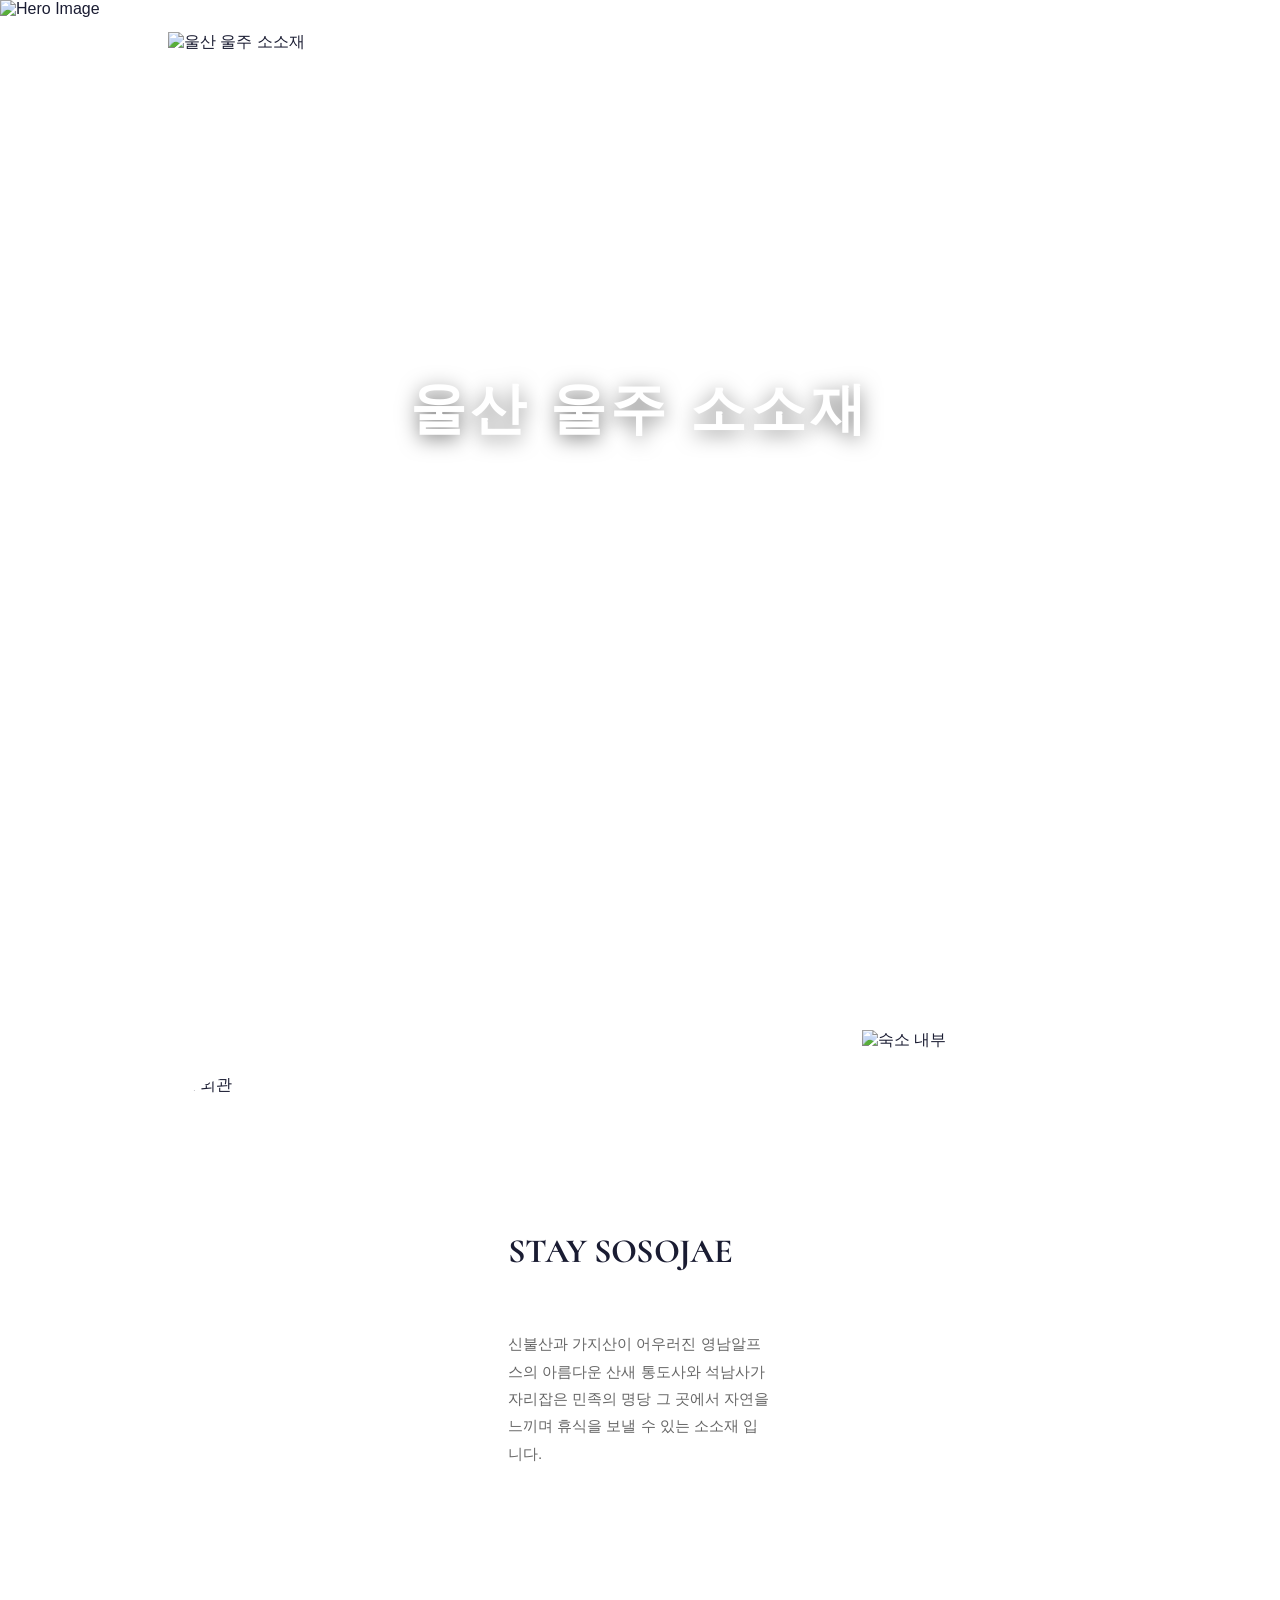
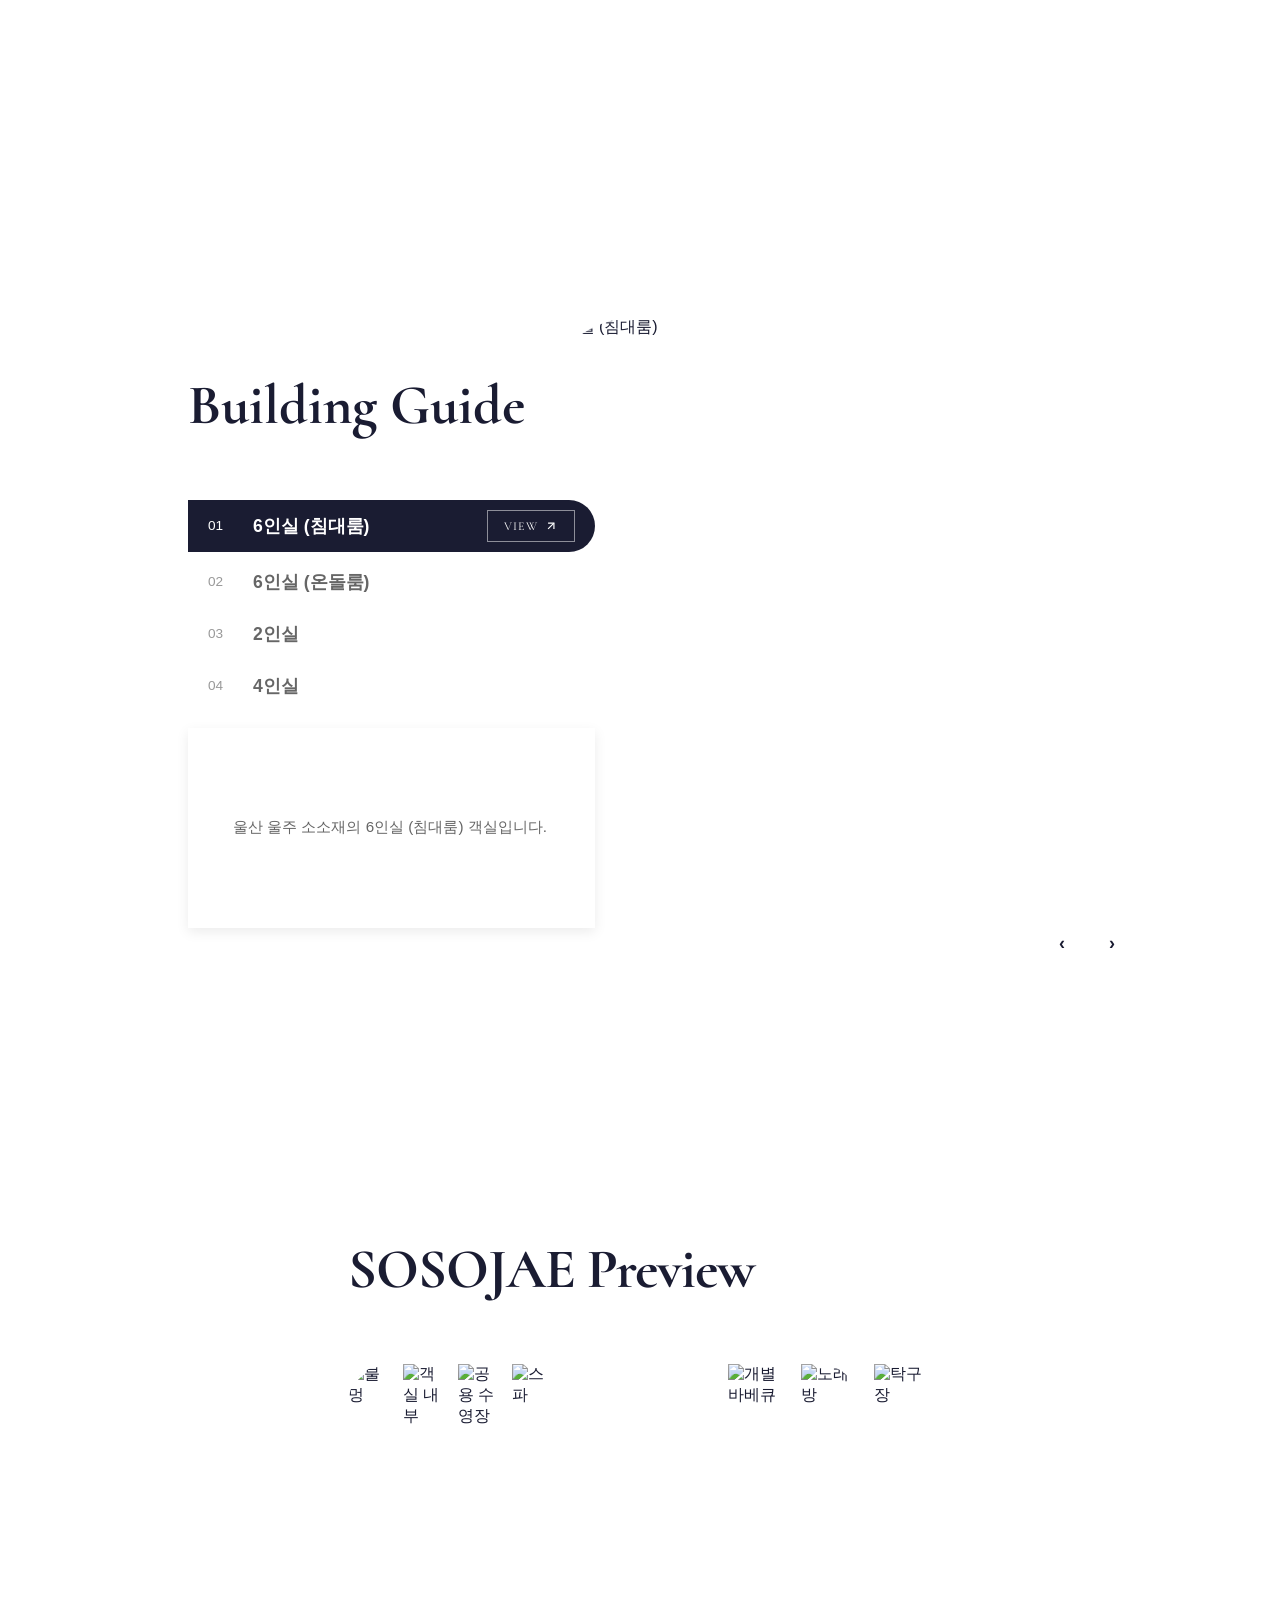
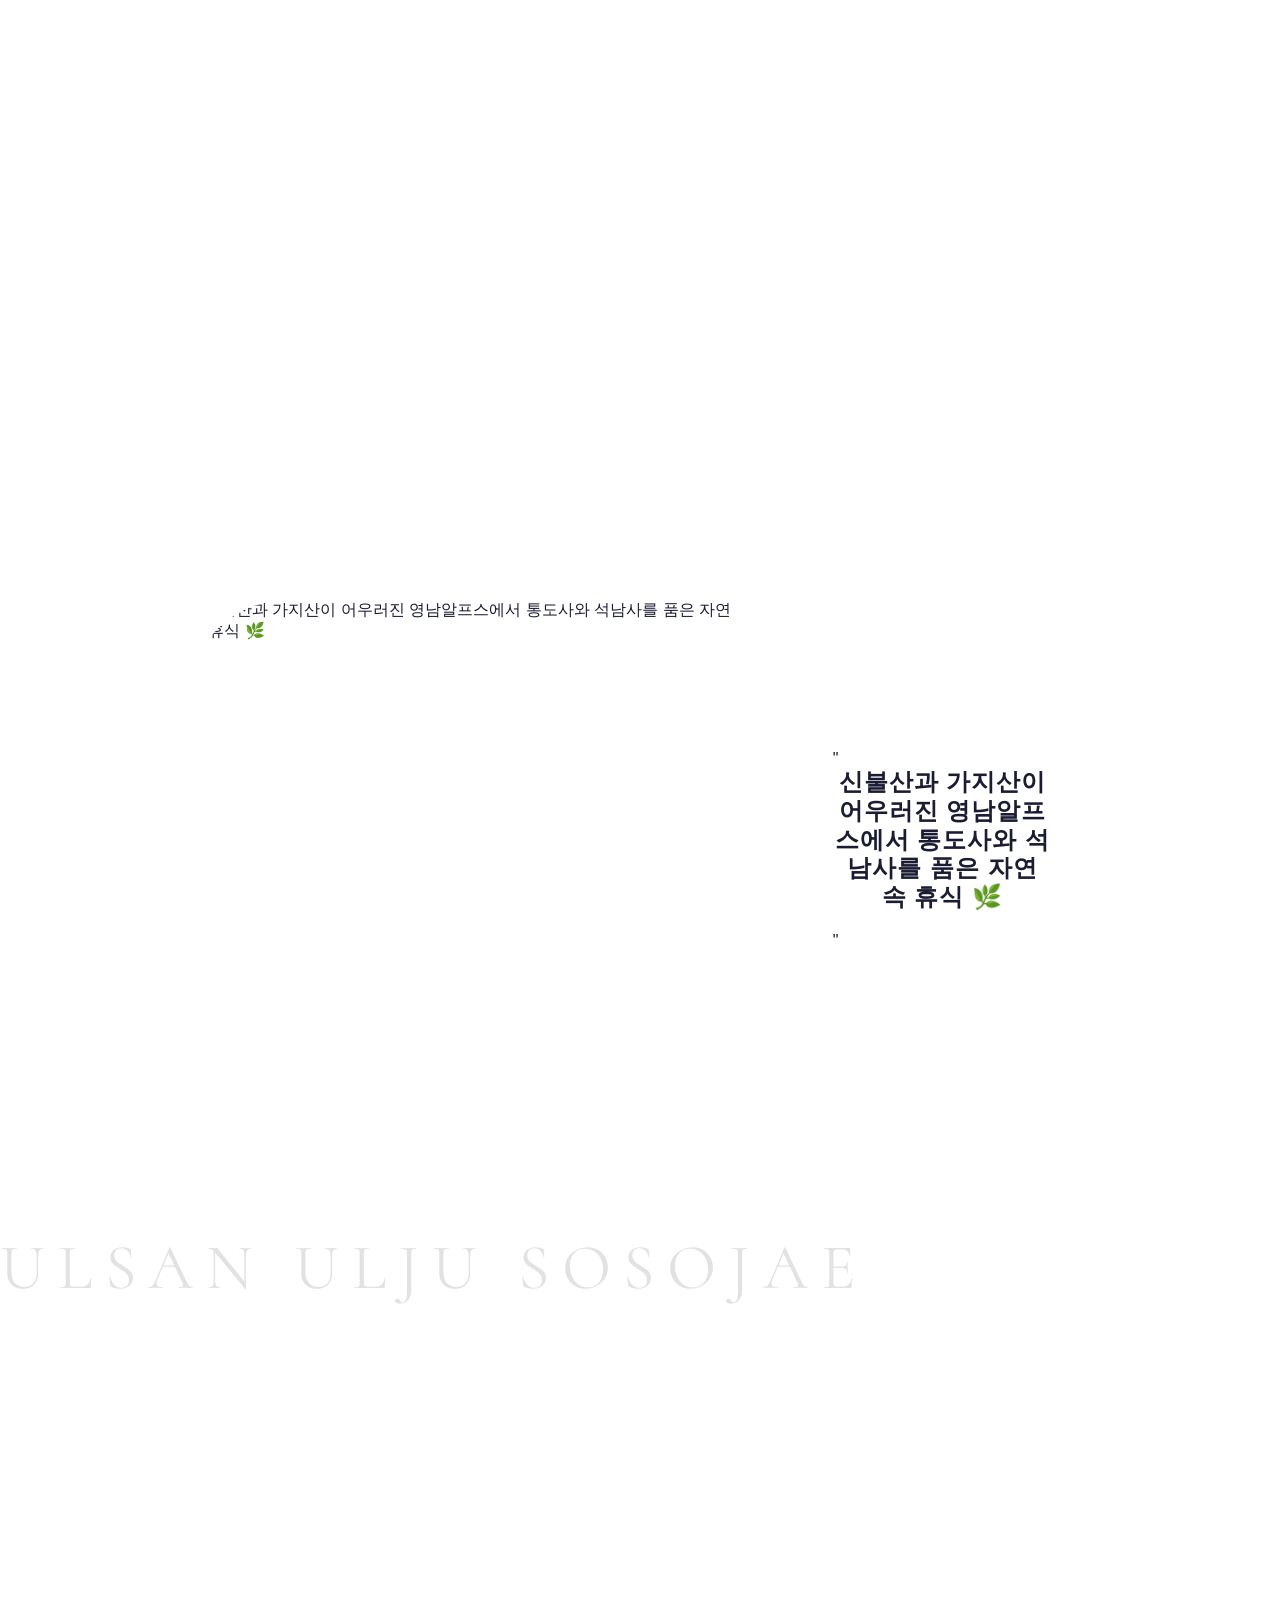
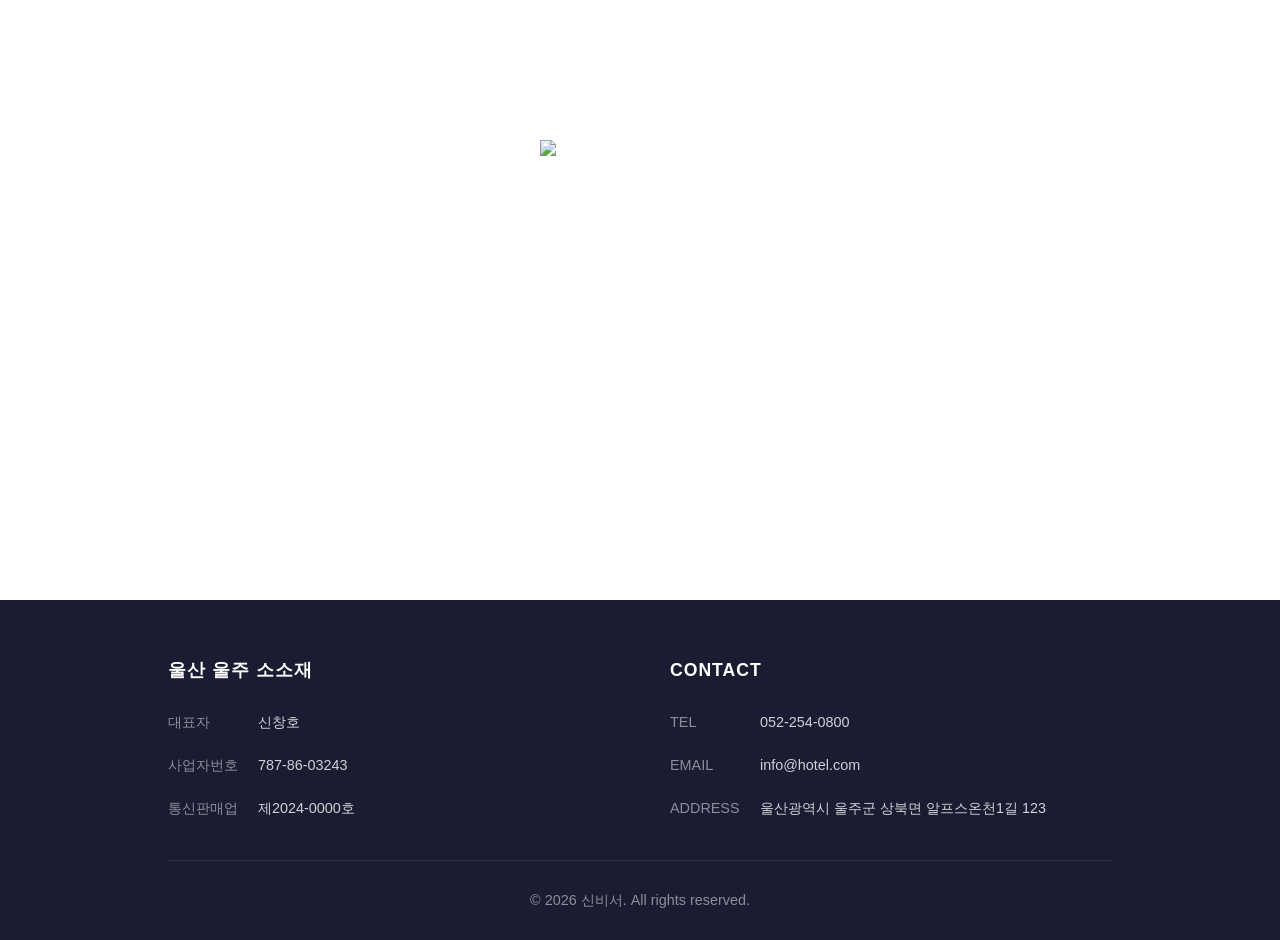
==== commit 8d559f01: "Update template code and data - deploy-template-update-1773101709351" ====
--- a/index.html
+++ b/index.html
@@ -21,14 +21,14 @@
   <meta property="og:type" content="website" />
   <meta property="og:title" content="울산 울주 소소재 - 홈" />
   
-  
+  <meta property="og:image" content="https://jlnjajtcnyqupfaqjerz.supabase.co/storage/v1/object/public/app-images/property/7f9a4b03-4b09-4903-9fd1-bdfc7763d7fc/thumbnail/1773047827672-iws2gw9vh9o.jpg" />
   <meta property="og:url" content="https://staysosojae.kr" />
 
   <!-- Twitter Card Meta Tags -->
   <meta name="twitter:card" content="summary_large_image" />
   <meta name="twitter:title" content="울산 울주 소소재 - 홈" />
   
-  
+  <meta name="twitter:image" content="https://jlnjajtcnyqupfaqjerz.supabase.co/storage/v1/object/public/app-images/property/7f9a4b03-4b09-4903-9fd1-bdfc7763d7fc/thumbnail/1773047827672-iws2gw9vh9o.jpg" />
 </head>
 <body>
     <!-- Include Header -->
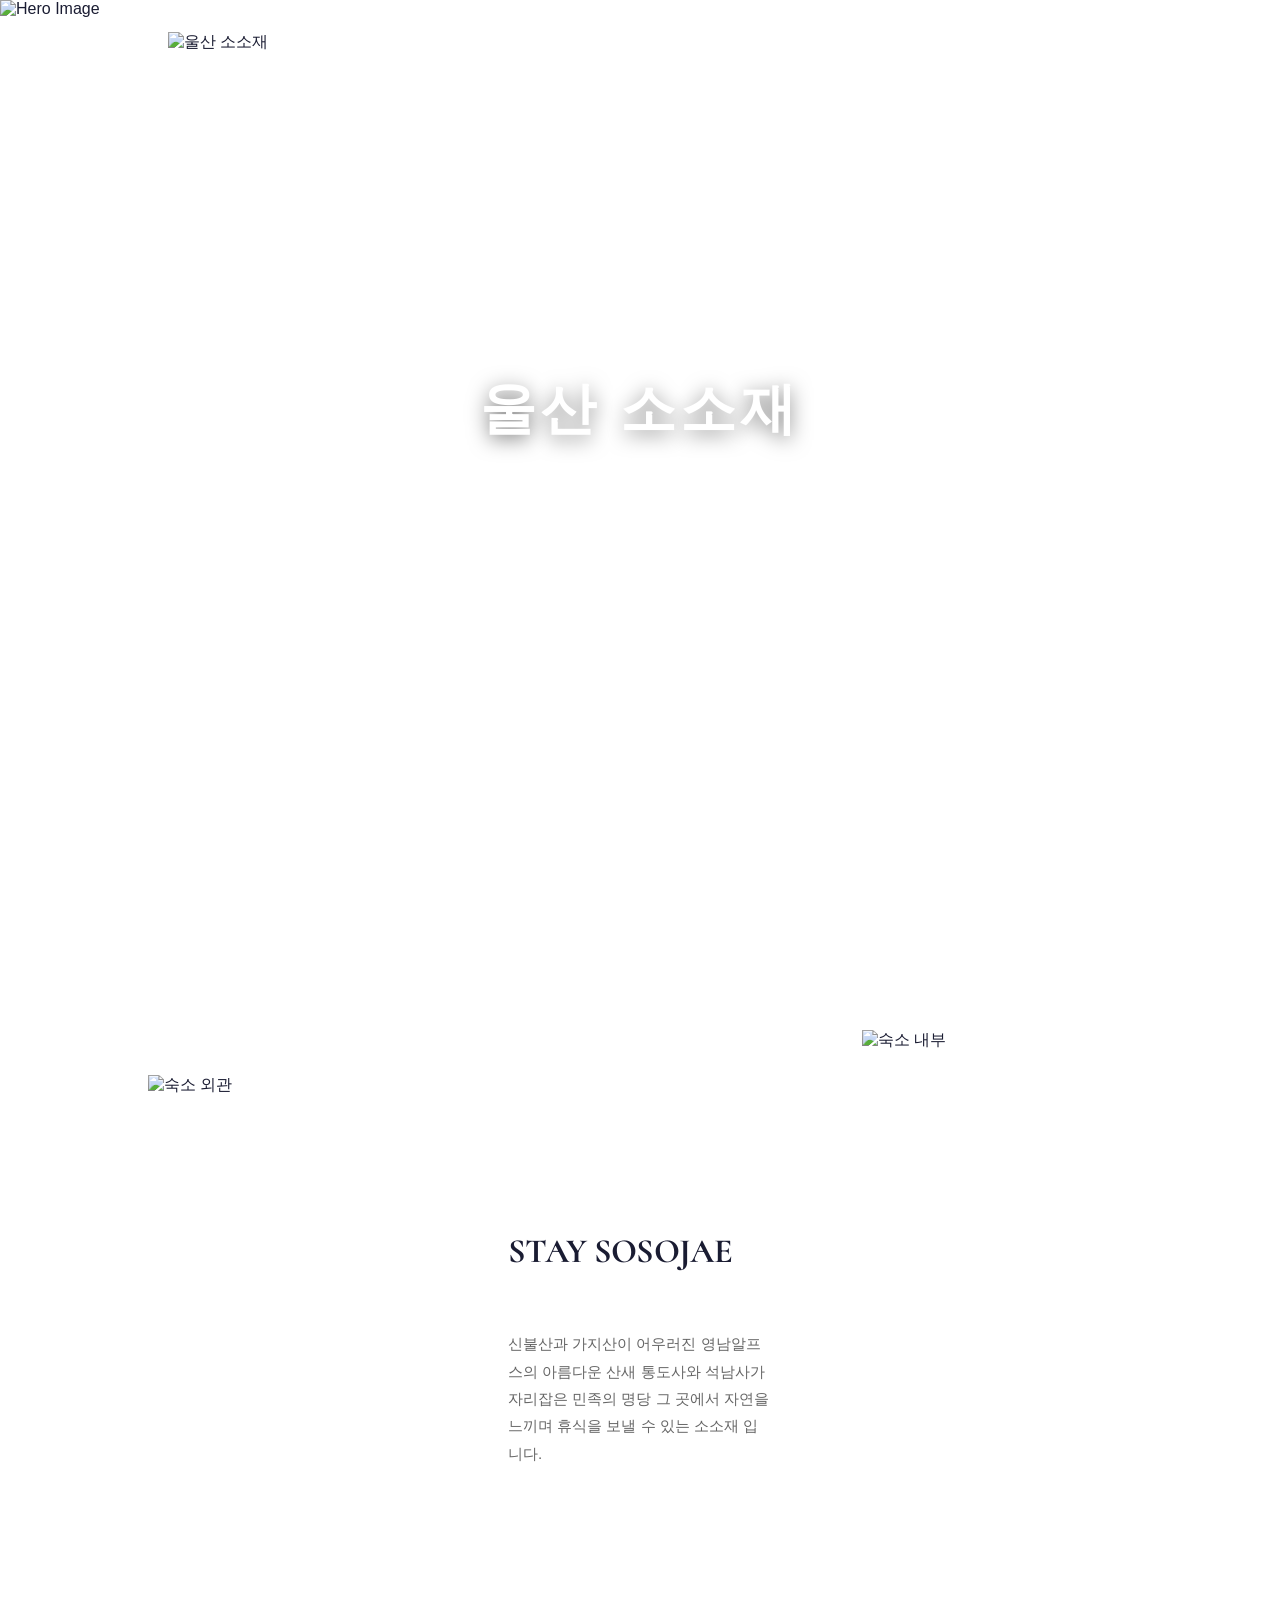
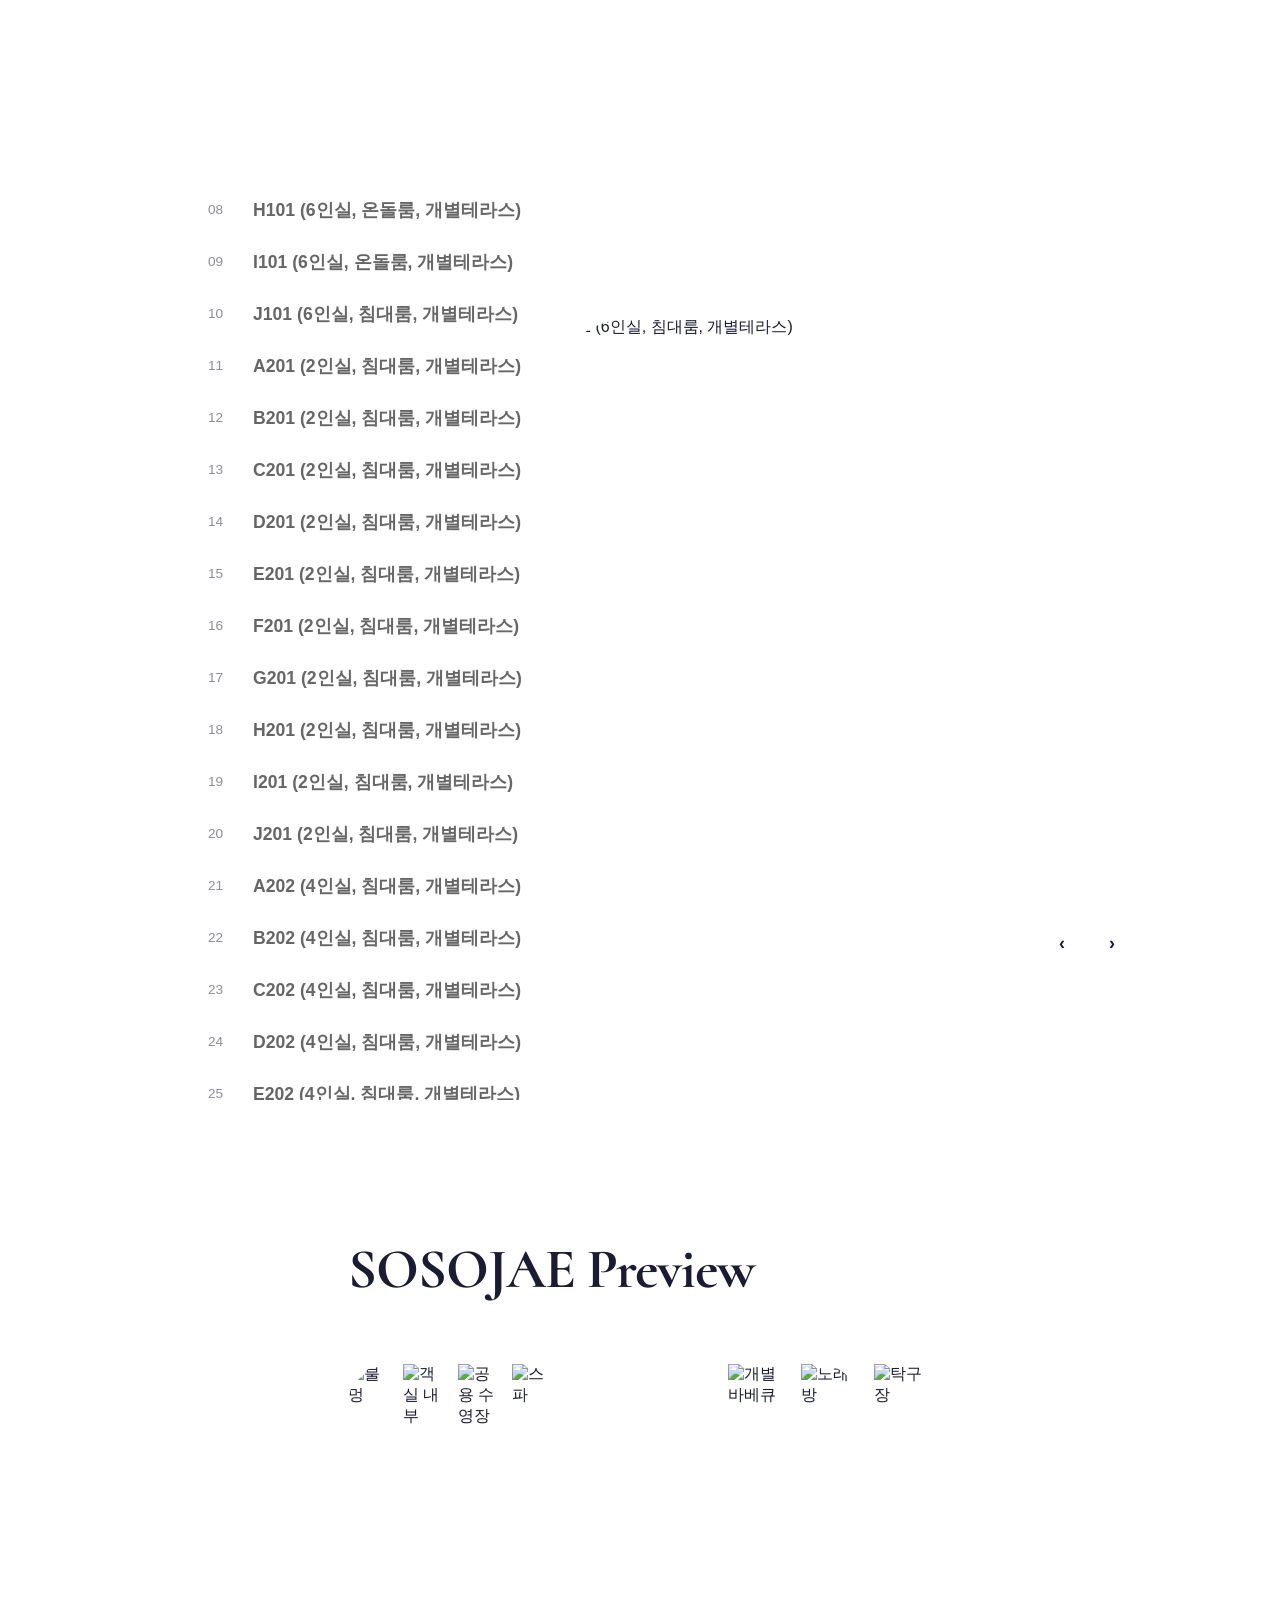
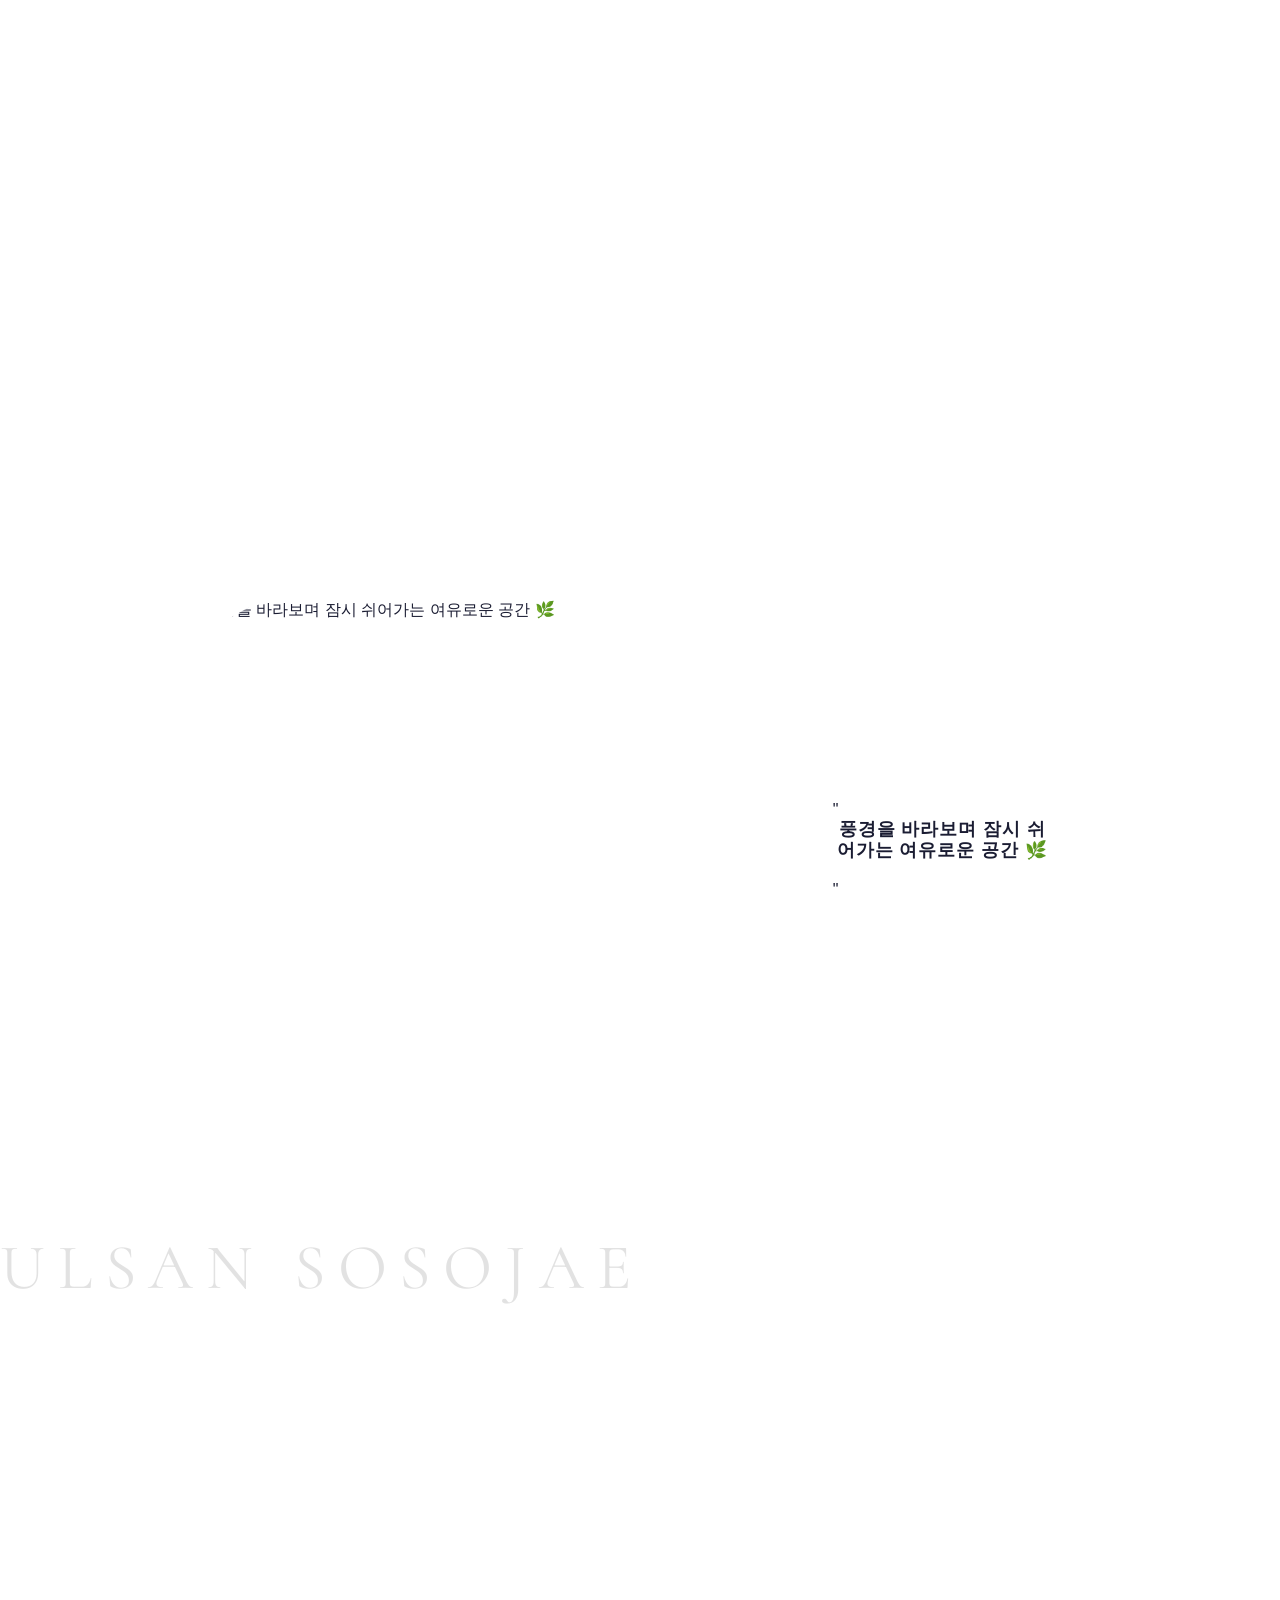
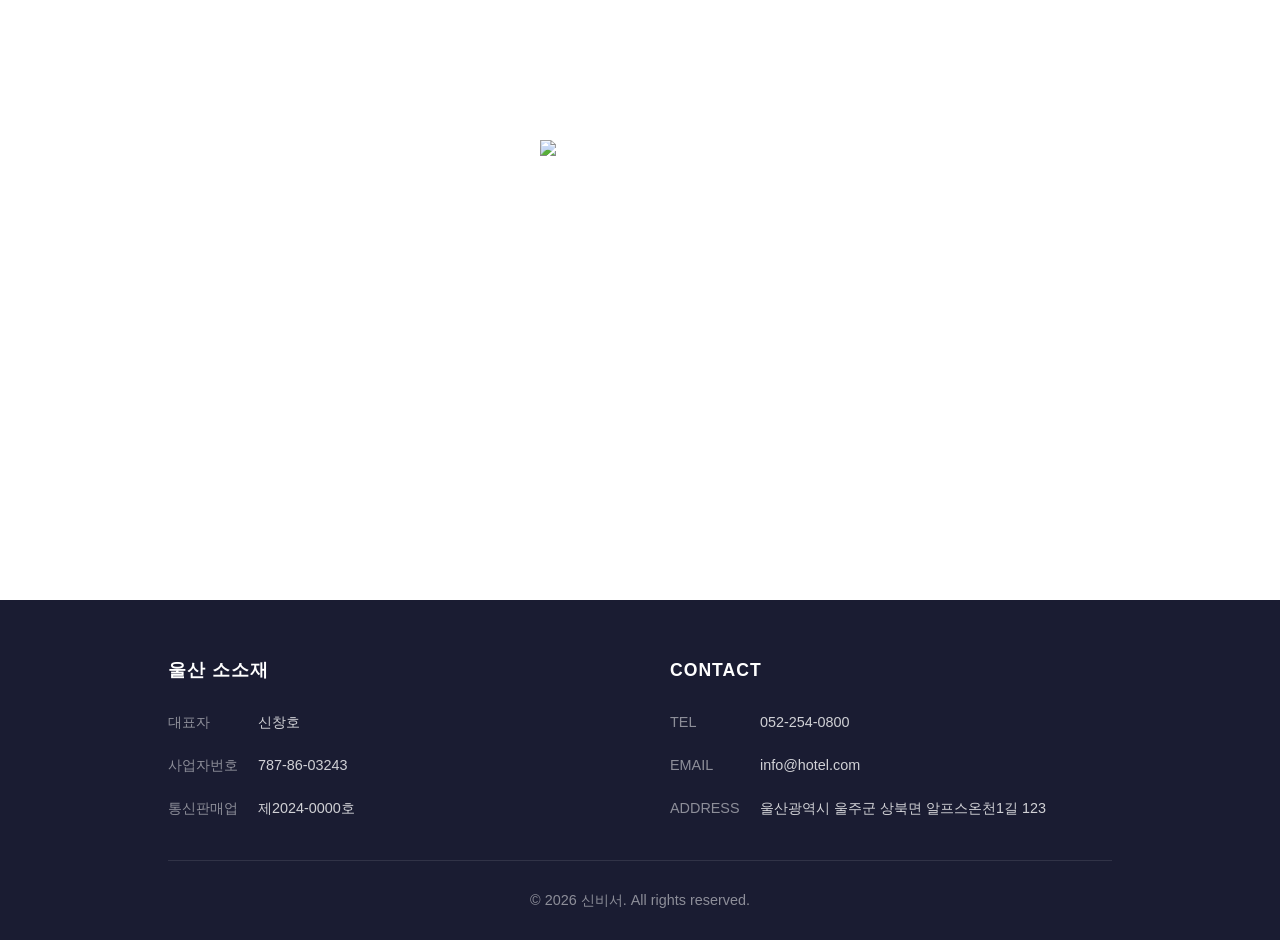
==== commit 59d72633: "Update template code and data - deploy-template-update-1773112717364" ====
--- a/index.html
+++ b/index.html
@@ -12,9 +12,9 @@
     <link rel="preload" href="styles/index.css" as="style">
 
     <!-- Stylesheets -->
+    <link rel="stylesheet" href="styles/theme.css">
     <link rel="stylesheet" href="styles/common.css">
     <link rel="stylesheet" href="styles/index.css">
-    <link rel="stylesheet" href="styles/theme.css">
     <link rel="stylesheet" href="styles/popup.css">
 
   <!-- Open Graph Meta Tags for Social Media -->
@@ -56,17 +56,28 @@
 
     <!-- 메인 소개 섹션 custom-field -->
     <section class="hero-section">
+        <!-- Initial Brand Name Reveal -->
+        <div class="hero-brand-reveal" id="hero-brand-reveal">
+            <div class="brand-reveal-container">
+                <div class="brand-name-reveal" id="brand-name-reveal">
+                    <h4 class="brand-title" data-property-name></h4>
+                    <div class="brand-divider"></div>
+                    <p class="brand-subtitle" data-property-name-en></p>
+                </div>
+            </div>
+        </div>
         <!-- Background Images Slider with Fade Animation -->
         <div class="hero-background">
             <div class="hero-slider" id="hero-slider">
                 <!-- Hero slides will be dynamically generated here -->
             </div>
-            <div class="hero-image-overlay"></div>
+            <div class="hero-image-overlay with-animation"></div>
         </div>
         <!-- Hero Content -->
-        <div class="hero-content" id="hero-content">
+        <div class="hero-content with-animation" id="hero-content">
             <div class="hero-text">
-                <div class="brand-name" id="brand-name">
+                <!-- Animated Brand Name (will be hidden during reveal) -->
+                <div class="brand-name with-animation" id="brand-name">
                     <h4 class="brand-title" data-property-name></h4>
                     <div class="brand-divider"></div>
                     <p class="brand-subtitle" data-property-name-en></p>
@@ -121,6 +132,13 @@
                 <div class="room-tabs-descs" data-room-descriptions>
                     <!-- Room descriptions will be dynamically generated here -->
                 </div>
+                <button class="view-all-rooms-btn" onclick="navigateTo('room-list')">
+                    <span class="btn-text">VIEW ALL ROOMS</span>
+                    <svg class="icon" viewBox="0 0 24 24">
+                        <line x1="7" y1="17" x2="17" y2="7"></line>
+                        <polyline points="7,7 17,7 17,17"></polyline>
+                    </svg>
+                </button>
             </div>
             <div class="room-preview-right">
                 <div class="room-images" data-room-images>
--- a/styles/common.css
+++ b/styles/common.css
@@ -15,7 +15,7 @@
 }
 
 body {
-    font-family: var(--font-ko-sub);
+    font-family: var(--font-ko-main);
     font-weight: 400;
     color: var(--color-secondary);
     overflow-x: hidden;
@@ -50,7 +50,7 @@
     color: white;
     margin: 0;
     opacity: 0.8;
-    text-shadow: 0 2px 10px rgba(0, 0, 0, 0.3);
+    text-shadow: 0 2px 10px color-mix(in srgb, var(--color-secondary) 30%, transparent);
 }
 
 /* Hero Scroll Down Arrow */
@@ -78,7 +78,7 @@
     font-family: var(--font-en-main);
     font-size: 0.8rem;
     letter-spacing: 0.1em;
-    text-shadow: 0 2px 10px rgba(0, 0, 0, 0.3);
+    text-shadow: 0 2px 10px color-mix(in srgb, var(--color-secondary) 30%, transparent);
 }
 
 .hero-scroll-down .scroll-arrow {
@@ -104,7 +104,7 @@
 
 /* Typography */
 h1, h2, h3, h4, h5, h6 {
-    font-family: var(--font-ko-main);
+    font-family: var(--font-ko-main), var(--font-en-main), sans-serif;
     font-weight: 700;
     line-height: 1.2;
 }
@@ -157,7 +157,7 @@
 }
 
 .section-title {
-    font-family: var(--font-ko-main);
+    font-family: var(--font-ko-main), var(--font-en-main), sans-serif;
     font-size: 1.8rem;
     font-weight: 700;
     letter-spacing: 0.05em;
@@ -190,7 +190,7 @@
 }
 
 .btn:hover {
-    background: #555;
+    background: color-mix(in srgb, var(--color-secondary) 85%, var(--color-primary));
     transform: translateY(-2px);
 }
 
@@ -290,7 +290,7 @@
     transform: translate(-50%, -50%);
     width: 30px;
     height: 30px;
-    border: 3px solid #ddd;
+    border: 3px solid color-mix(in srgb, var(--color-secondary) 20%, var(--color-primary));
     border-top-color: var(--color-secondary);
     border-radius: 50%;
     animation: spin 0.8s linear infinite;
@@ -394,7 +394,7 @@
 .hero-slider-line {
     width: 100px;
     height: 1px;
-    background: rgba(255, 255, 255, 0.3);
+    background: color-mix(in srgb, var(--color-primary) 30%, transparent);
     position: relative;
     overflow: hidden;
 }
@@ -461,7 +461,7 @@
    =================================== */
 
 .facility-number {
-    font-family: var(--font-ko-main);
+    font-family: var(--font-en-main);
     font-size: 1.1rem;
     font-weight: 400;
     color: color-mix(in srgb, var(--color-secondary) 70%, transparent);
@@ -504,7 +504,7 @@
     font-family: var(--font-en-main);
     font-size: 4rem;
     font-weight: 400;
-    color: rgba(160, 160, 160, 0.3);
+    color: color-mix(in srgb, #a0a0a0 30%, transparent);
     text-transform: uppercase;
     letter-spacing: 0.2em;
     margin-top: 50px;
@@ -513,9 +513,9 @@
 
 /* Empty Image Placeholder - 모든 페이지 공통 */
 .empty-image-placeholder {
-    border: 2px dashed #9ca3af !important;
+    border: 2px dashed color-mix(in srgb, var(--color-secondary) 40%, var(--color-primary)) !important;
     border-radius: 0.75rem !important;
-    background: #d1d5db !important;
+    background: color-mix(in srgb, var(--color-secondary) 20%, var(--color-primary)) !important;
 }
 
 /* Mobile Floating Book Now Button */
--- a/styles/index.css
+++ b/styles/index.css
@@ -22,7 +22,7 @@
     height: 12px;
     border-radius: 50%;
     background: transparent;
-    border: 2px solid rgba(255, 255, 255, 0.5);
+    border: 2px solid color-mix(in srgb, white 50%, transparent);
     cursor: pointer;
     transition: all 0.3s ease;
     padding: 0;
@@ -30,7 +30,7 @@
 }
 
 .section-dot:hover {
-    background: rgba(255, 255, 255, 0.3);
+    background: color-mix(in srgb, white 30%, transparent);
     transform: scale(1.2);
 }
 
@@ -45,8 +45,8 @@
 }
 
 .section-nav.dark .section-dot.active {
-    background: var(--color-secondary);
-    border-color: var(--color-secondary);
+    background: #333;
+    border-color: #333;
 }
 
 @media (max-width: 1024px) {
@@ -74,6 +74,62 @@
     overflow: hidden;
     background: var(--color-primary);
 }
+
+/* Initial Brand Name Reveal */
+.hero-brand-reveal {
+    position: absolute;
+    top: 0;
+    left: 0;
+    width: 100%;
+    height: 100%;
+    z-index: 10;
+    display: flex;
+    align-items: center;
+    justify-content: center;
+    background: white;
+    animation: brandBackgroundFade 1.5s ease-in-out forwards;
+    animation-delay: 2.5s;
+    pointer-events: none;
+}
+
+.brand-reveal-container {
+    display: flex;
+    align-items: center;
+    justify-content: center;
+    opacity: 0;
+    transform: scale(1.2);
+    animation: brandReveal 1.5s ease-out forwards;
+    animation-delay: 0.3s;
+}
+
+/* Brand Name Reveal - Centered and Larger */
+.brand-name-reveal {
+    display: flex;
+    flex-direction: column;
+    align-items: center;
+    gap: 20px;
+}
+
+.brand-name-reveal .brand-title {
+    font-size: 3rem;
+    font-weight: 300;
+    letter-spacing: 0.05em;
+    color: #222;
+}
+
+.brand-name-reveal .brand-divider {
+    width: 60px;
+    height: 1px;
+    background: #222;
+}
+
+.brand-name-reveal .brand-subtitle {
+    font-size: 1.2rem;
+    font-weight: 300;
+    letter-spacing: 0.1em;
+    color: #666;
+}
+
 /* Background Slider with Fade */
 .hero-background {
     position: absolute;
@@ -117,12 +173,36 @@
     width: 100%;
     height: 100%;
     z-index: 2;
+    opacity: 0;
+}
+
+.hero-image-overlay.with-animation {
+    animation: overlayFade 2s ease-out forwards;
+    animation-delay: 3s;
+}
+
+.hero-image-overlay.no-animation {
+    opacity: 0.3;
+    animation: none;
 }
 
 .hero-image {
     width: 100%;
     height: 100%;
     object-fit: cover;
+}
+
+.hero-image.with-animation {
+    opacity: 0;
+    transform: scale(1.1);
+    animation: imageReveal 3s ease-out forwards;
+    animation-delay: 3s;
+}
+
+.hero-image.no-animation {
+    opacity: 1;
+    transform: scale(1);
+    animation: none;
 }
 
 /* Hero Content (appears after animations) - Index Page Specific */
@@ -140,7 +220,7 @@
     justify-content: center;
     text-align: center;
     transform: none;
-    padding: 2rem;
+    padding: 1rem;
 }
 
 /* Index Page Hero Text Specific */
@@ -160,12 +240,23 @@
     align-items: center;
     text-align: center;
     width: 100%;
+}
+
+.hero-content.with-animation {
+    opacity: 0;
+    animation: contentFadeIn 2s ease-out forwards;
+    animation-delay: 4.2s;
+}
+
+.hero-content.no-animation {
+    opacity: 1;
+    animation: none;
 }
 
 /* Override for Index Page Hero Text */
 .hero-section .hero-content .hero-text {
     text-align: center !important;
-    padding: 2rem 1rem;
+    padding: 2rem 0;
     display: flex !important;
     flex-direction: column !important;
     align-items: center !important;
@@ -175,10 +266,19 @@
 
 .brand-name {
     margin-bottom: 2rem;
-    opacity: 0;
-    transform: scale(0.8);
-    animation: brandFadeIn 1.2s ease-out forwards;
-    animation-delay: 0.3s;
+}
+
+.brand-name.with-animation {
+    opacity: 0;
+    transform: translateY(30px);
+    animation: slideInFade 1.5s ease-out forwards;
+    animation-delay: 4.5s;
+}
+
+.brand-name.no-animation {
+    opacity: 1;
+    transform: none;
+    animation: none;
 }
 
 .brand-title {
@@ -186,7 +286,7 @@
     font-size: clamp(2rem, 5vw, 3.5rem);
     font-weight: 600;
     letter-spacing: 4px;
-    color: #fff;
+    color: white;
     margin: 0;
     text-transform: uppercase;
     text-shadow: 0 4px 20px rgba(0, 0, 0, 0.5);
@@ -195,14 +295,14 @@
 .brand-divider {
     width: 80px;
     height: 1px;
-    background: linear-gradient(90deg, transparent, rgba(255, 255, 255, 0.8), transparent);
+    background: linear-gradient(90deg, transparent, color-mix(in srgb, white 80%, transparent), transparent);
     margin: 1rem auto;
 }
 
 .brand-subtitle {
     font-size: clamp(0.8rem, 1.5vw, 1rem);
     letter-spacing: 0.3em;
-    color: rgba(255, 255, 255, 0.8);
+    color: color-mix(in srgb, white 80%, transparent);
     text-transform: uppercase;
     margin: 0;
 }
@@ -211,12 +311,12 @@
     opacity: 0;
     transform: translateY(30px);
     animation: slideInFade 1.5s ease-out forwards;
-    animation-delay: 1.5s;
+    animation-delay: 6s;
 }
 
 .tagline-main {
     font-size: clamp(1.2rem, 3vw, 2rem);
-    color: rgba(255, 255, 255, 0.9);
+    color: color-mix(in srgb, white 90%, transparent);
     margin: 0 0 0.5rem 0;
     font-weight: 400;
     line-height: 1.4;
@@ -224,17 +324,17 @@
 
 .tagline-sub {
     font-size: clamp(0.9rem, 2vw, 1.1rem);
-    color: rgba(255, 255, 255, 0.7);
+    color: color-mix(in srgb, white 70%, transparent);
     margin: 0;
     line-height: 1.6;
 }
 
 
 /* Keyframe Animations */
-@keyframes brandFadeIn {
+@keyframes brandReveal {
     0% {
         opacity: 0;
-        transform: scale(0.8);
+        transform: scale(1.2);
     }
     100% {
         opacity: 1;
@@ -261,6 +361,22 @@
     100% {
         opacity: 1;
         transform: translateY(0);
+    }
+}
+
+@keyframes brandBackgroundFade {
+    0% {
+        opacity: 1;
+        background: white;
+    }
+    90% {
+        opacity: 1;
+        background: white;
+    }
+    100% {
+        opacity: 0;
+        background: transparent;
+        pointer-events: none;
     }
 }
 
@@ -311,14 +427,14 @@
 
 .hero-slider-current,
 .hero-slider-total {
-    font-family: var(--font-ko-sub);
+    font-family: 'Pretendard', sans-serif;
     opacity: 0.9;
 }
 
 .hero-slider-line {
     width: 100px;
     height: 1px;
-    background: rgba(255, 255, 255, 0.3);
+    background: color-mix(in srgb, white 30%, transparent);
     position: relative;
     overflow: hidden;
 }
@@ -425,6 +541,7 @@
 }
 
 .room-preview-description {
+    font-family: var(--font-ko-sub);
     font-size: 1.1rem;
     color: #666;
     line-height: 1.6;
@@ -440,9 +557,10 @@
 .room-tab {
     display: flex;
     align-items: center;
+    justify-content: space-between;
     padding: 10px 20px;
     border: none;
-    /* background: rgba(255, 255, 255, 0.7);
+    /* background: color-mix(in srgb, white 70%, transparent);
     backdrop-filter: blur(10px);
     box-shadow: 0 2px 10px rgba(0, 0, 0, 0.1); */
     background: none;
@@ -451,70 +569,30 @@
     text-align: left;
     position: relative;
     border-radius: 8px;
-    -webkit-tap-highlight-color: transparent;
-    touch-action: manipulation;
-    user-select: none;
-    -webkit-user-select: none;
+}
+
+.room-tab-content {
+    display: flex;
+    align-items: center;
+    flex: 1;
 }
 
 .room-tab-number {
     font-size: 0.85rem;
-    color: #999;
+    color: color-mix(in srgb, var(--color-secondary) 50%, transparent);
     margin-right: 20px;
     font-weight: 500;
     min-width: 25px;
 }
 
 .room-tab-name {
-    font-family: var(--font-ko-sub);
+    font-family: var(--font-ko-main);
     font-size: 1.1rem;
     font-weight: 600;
     color: #666;
     transition: color 0.3s ease;
 }
 
-.room-tab:hover {
-    background: rgba(255, 255, 255, 0.9);
-    transform: translateX(5px);
-}
-
-.room-tab.active {
-    background: var(--color-secondary);
-    border-color: #f0f0f0;
-    border-radius: 0;
-    border-top-right-radius: 50px;
-    border-bottom-right-radius: 50px;
-}
-
-/* Disable hover effect on touch devices */
-@media (hover: none) and (pointer: coarse) {
-    .room-tab:hover {
-        background: none;
-        transform: none;
-    }
-
-    /* Only active state shows styling on mobile */
-    .room-tab.active {
-        background: var(--color-secondary);
-        border-color: #f0f0f0;
-        border-radius: 0;
-        border-top-right-radius: 50px;
-        border-bottom-right-radius: 50px;
-    }
-}
-
-.room-tab.active .room-tab-number,
-.room-tab.active .room-tab-name {
-    color: #fff;
-}
-
-/* Room Tab Content */
-.room-tab-content {
-    display: flex;
-    align-items: center;
-}
-
-/* Room Tab Detail Button */
 .room-tab-detail-btn {
     display: none;
     align-items: center;
@@ -522,8 +600,8 @@
     gap: 6px;
     padding: 8px 16px;
     background: transparent;
-    color: #fff;
-    border: 1px solid rgba(255, 255, 255, 0.5);
+    color: white;
+    border: 1px solid color-mix(in srgb, white 50%, transparent);
     border-radius: 0;
     font-family: var(--font-en-main);
     font-size: 0.75rem;
@@ -533,7 +611,7 @@
     cursor: pointer;
     transition: all 0.3s ease;
     white-space: nowrap;
-    margin-left: auto;
+    margin-left: 12px;
 }
 
 .room-tab.active .room-tab-detail-btn {
@@ -541,7 +619,7 @@
 }
 
 .room-tab-detail-btn:hover {
-    background: rgba(255, 255, 255, 0.2);
+    background: color-mix(in srgb, white 20%, transparent);
     border-color: #fff;
 }
 
@@ -562,12 +640,47 @@
     transform: translate(2px, -2px);
 }
 
+.room-tab:hover {
+    background: color-mix(in srgb, white 90%, transparent);
+    transform: translateX(5px);
+}
+
+.room-tab.active {
+    background: var(--color-secondary);
+    border-color: color-mix(in srgb, var(--color-secondary) 5%, transparent);
+    border-radius: 0;
+    border-top-right-radius: 50px;
+    border-bottom-right-radius: 50px;
+}
+
+/* Disable hover effect on touch devices */
+@media (hover: none) and (pointer: coarse) {
+    .room-tab:hover {
+        background: none;
+        transform: none;
+    }
+
+    /* Only active state shows styling on mobile */
+    .room-tab.active {
+        background: var(--color-secondary);
+        border-color: #f0f0f0;
+        border-radius: 0;
+        border-top-right-radius: 50px;
+        border-bottom-right-radius: 50px;
+    }
+}
+
+.room-tab.active .room-tab-number,
+.room-tab.active .room-tab-name {
+    color: white;
+}
+
 /* Room Descriptions Area */
 .room-tabs-descs {
     position: relative;
     min-height: 200px;
     margin-top: 0;
-    background: rgba(255, 255, 255, 0.7);
+    background: color-mix(in srgb, white 70%, transparent);
     backdrop-filter: blur(10px);
     padding: 80px 45px;
     border-radius: 0;
@@ -620,6 +733,51 @@
     margin: 0 0 20px 0;
 }
 
+/* View All Rooms Button - BOOK NOW Style */
+.view-all-rooms-btn {
+    display: inline-flex;
+    align-items: center;
+    justify-content: center;
+    gap: 6px;
+    margin: 20px 0;
+    padding: 12px 24px;
+    background: transparent;
+    color: var(--color-secondary);
+    border: 1px solid rgba(93, 109, 126, 0.3);
+    font-family: var(--font-en-main);
+    font-size: 0.9rem;
+    font-weight: 400;
+    text-transform: uppercase;
+    letter-spacing: 0.1em;
+    cursor: pointer;
+    transition: all 0.3s ease;
+    text-decoration: none;
+    border-radius: 0;
+}
+
+.view-all-rooms-btn:hover {
+    background: var(--color-secondary);
+    color: white;
+    border-color: var(--color-secondary);
+}
+
+.view-all-rooms-btn .btn-text {
+    display: inline-block;
+}
+
+.view-all-rooms-btn .icon {
+    width: 18px;
+    height: 18px;
+    stroke: currentColor;
+    stroke-width: 2;
+    fill: none;
+    transition: transform 0.3s ease;
+}
+
+.view-all-rooms-btn:hover .icon {
+    transform: translate(2px, -2px);
+}
+
 .room-info {
     display: flex;
     flex-direction: column;
@@ -635,7 +793,7 @@
 
 .room-info-label {
     font-size: 0.85rem;
-    color: #999;
+    color: color-mix(in srgb, var(--color-secondary) 50%, transparent);
     font-weight: 500;
 }
 
@@ -741,7 +899,7 @@
 .room-slider-next {
     width: 40px;
     height: 40px;
-    background: rgba(255, 255, 255, 0.9);
+    background: color-mix(in srgb, white 90%, transparent);
     border: none;
     border-radius: 50%;
     font-size: 18px;
@@ -801,6 +959,7 @@
     .room-tab-detail-btn {
         padding: 6px 12px;
         font-size: 0.7rem;
+        margin-left: 8px;
     }
 
     .room-tab-detail-btn .icon {
@@ -841,8 +1000,7 @@
         position: relative;
         width: 100%;
         height: 400px;
-        margin-top: 40px;
-        transform: none;
+         transform: none;
     }
 
     .room-preview-header {
@@ -852,7 +1010,7 @@
 
     .room-tabs {
         gap: 10px;
-        margin-bottom: 30px;
+        margin-bottom: 0px;
     }
 
     .room-tabs-descs {
@@ -865,26 +1023,27 @@
 
     .room-tab {
         padding: 10px 15px;
+    }
+
+    .room-tab-number {
+        font-size: 0.8rem;
+        margin-right: 15px;
+    }
+
+    .room-tab-name {
+        font-size: 1rem;
     }
 
     .room-tab-detail-btn {
         padding: 5px 10px;
         font-size: 0.65rem;
+        margin-left: 6px;
         gap: 4px;
     }
 
     .room-tab-detail-btn .icon {
         width: 10px;
         height: 10px;
-    }
-
-    .room-tab-number {
-        font-size: 0.8rem;
-        margin-right: 15px;
-    }
-
-    .room-tab-name {
-        font-size: 1rem;
     }
 
     .room-preview-right.visible {
@@ -897,6 +1056,9 @@
         display: none;
     }
 
+    .quote-mark {
+        display: none;
+    }
 
     .signature-slide-title {
         font-size: 1.1rem !important;
@@ -984,10 +1146,11 @@
     font-size: 1.8rem;
     font-weight: 700;
     margin-bottom: 25px;
-    color: #111;
+    color: var(--color-secondary);
 }
 
 .essence-description {
+    font-family: var(--font-ko-sub);
     font-size: 0.95rem;
     line-height: 1.8;
     color: #666;
@@ -1353,7 +1516,7 @@
 
 .signature-slide-title {
     font-family: var(--font-ko-main);
-    font-size: 1.5rem;
+    font-size: 1.1rem;
     font-weight: 700;
     margin-bottom: 20px;
     line-height: 1.2;
@@ -1371,7 +1534,7 @@
 
 .signature-slide-subtitle {
     font-size: 0.9rem;
-    color: #999;
+    color: color-mix(in srgb, var(--color-secondary) 50%, transparent);
     letter-spacing: 1px;
     text-transform: uppercase;
 }
@@ -1396,7 +1559,7 @@
 }
 
 .signature-nav-dot.active {
-    background: var(--color-secondary);
+    background: #333;
 }
 
 .gallery-property-english-name {
@@ -1438,7 +1601,7 @@
     }
 
     .signature-slide-title {
-        font-size: 2rem;
+        font-size: 1.5rem;
     }
 }
 
@@ -1484,7 +1647,7 @@
 
 .index-closing-text {
     text-align: center;
-    color: #fff;
+    color: white;
     padding: 2rem;
     display: flex;
     flex-direction: column;
@@ -1517,26 +1680,19 @@
     }
 }
 
-.index-closing-title {
-    font-family: var(--font-ko-main);
-    font-size: 2.5rem;
-    font-weight: 700;
-    letter-spacing: 0.1em;
-    margin: 0 0 20px 0;
-    color: white;
-}
 
 .index-closing-divider {
     width: 80px;
     height: 1px;
-    background: rgba(255, 255, 255, 0.5);
+    background: color-mix(in srgb, white 50%, transparent);
     margin: 20px auto;
 }
 
 .index-closing-description {
+    font-family: var(--font-ko-sub);
     font-size: 1.1rem;
     line-height: 1.8;
-    color: rgba(255, 255, 255, 0.9);
+    color: color-mix(in srgb, white 90%, transparent);
     max-width: 600px;
     margin: 0 auto 40px;
     margin-top: 20px;
@@ -1622,7 +1778,31 @@
         font-size: 1.2rem;
     }
 
-
+    /* Room Preview Mobile */
+    .room-preview-section {
+        height: auto;
+        padding: 60px 0;
+    }
+
+    .room-preview-container {
+        max-width: 100%;
+        padding: 0 30px;
+        flex-direction: column;
+    }
+
+    .room-preview-left {
+        width: 100%;
+    }
+
+    .room-preview-title {
+        font-size: 2.5rem;
+    }
+
+    .view-all-rooms-btn {
+        width: 100%;
+        padding: 12px 20px;
+        font-size: 0.85rem;
+    }
 
     .index-closing {
         height: auto;
@@ -1630,9 +1810,6 @@
         padding: 0;
     }
 
-    .index-closing-title {
-        font-size: 1.8rem;
-    }
 }
 
 @media (max-width: 480px) {
@@ -1688,4 +1865,4 @@
 .fade-in-scale.visible {
     opacity: 1;
     transform: scale(1);
-}+}
--- a/styles/common.css
+++ b/styles/common.css
@@ -15,7 +15,7 @@
 }
 
 body {
-    font-family: var(--font-ko-sub);
+    font-family: var(--font-ko-main);
     font-weight: 400;
     color: var(--color-secondary);
     overflow-x: hidden;
@@ -50,7 +50,7 @@
     color: white;
     margin: 0;
     opacity: 0.8;
-    text-shadow: 0 2px 10px rgba(0, 0, 0, 0.3);
+    text-shadow: 0 2px 10px color-mix(in srgb, var(--color-secondary) 30%, transparent);
 }
 
 /* Hero Scroll Down Arrow */
@@ -78,7 +78,7 @@
     font-family: var(--font-en-main);
     font-size: 0.8rem;
     letter-spacing: 0.1em;
-    text-shadow: 0 2px 10px rgba(0, 0, 0, 0.3);
+    text-shadow: 0 2px 10px color-mix(in srgb, var(--color-secondary) 30%, transparent);
 }
 
 .hero-scroll-down .scroll-arrow {
@@ -104,7 +104,7 @@
 
 /* Typography */
 h1, h2, h3, h4, h5, h6 {
-    font-family: var(--font-ko-main);
+    font-family: var(--font-ko-main), var(--font-en-main), sans-serif;
     font-weight: 700;
     line-height: 1.2;
 }
@@ -157,7 +157,7 @@
 }
 
 .section-title {
-    font-family: var(--font-ko-main);
+    font-family: var(--font-ko-main), var(--font-en-main), sans-serif;
     font-size: 1.8rem;
     font-weight: 700;
     letter-spacing: 0.05em;
@@ -190,7 +190,7 @@
 }
 
 .btn:hover {
-    background: #555;
+    background: color-mix(in srgb, var(--color-secondary) 85%, var(--color-primary));
     transform: translateY(-2px);
 }
 
@@ -290,7 +290,7 @@
     transform: translate(-50%, -50%);
     width: 30px;
     height: 30px;
-    border: 3px solid #ddd;
+    border: 3px solid color-mix(in srgb, var(--color-secondary) 20%, var(--color-primary));
     border-top-color: var(--color-secondary);
     border-radius: 50%;
     animation: spin 0.8s linear infinite;
@@ -394,7 +394,7 @@
 .hero-slider-line {
     width: 100px;
     height: 1px;
-    background: rgba(255, 255, 255, 0.3);
+    background: color-mix(in srgb, var(--color-primary) 30%, transparent);
     position: relative;
     overflow: hidden;
 }
@@ -461,7 +461,7 @@
    =================================== */
 
 .facility-number {
-    font-family: var(--font-ko-main);
+    font-family: var(--font-en-main);
     font-size: 1.1rem;
     font-weight: 400;
     color: color-mix(in srgb, var(--color-secondary) 70%, transparent);
@@ -504,7 +504,7 @@
     font-family: var(--font-en-main);
     font-size: 4rem;
     font-weight: 400;
-    color: rgba(160, 160, 160, 0.3);
+    color: color-mix(in srgb, #a0a0a0 30%, transparent);
     text-transform: uppercase;
     letter-spacing: 0.2em;
     margin-top: 50px;
@@ -513,9 +513,9 @@
 
 /* Empty Image Placeholder - 모든 페이지 공통 */
 .empty-image-placeholder {
-    border: 2px dashed #9ca3af !important;
+    border: 2px dashed color-mix(in srgb, var(--color-secondary) 40%, var(--color-primary)) !important;
     border-radius: 0.75rem !important;
-    background: #d1d5db !important;
+    background: color-mix(in srgb, var(--color-secondary) 20%, var(--color-primary)) !important;
 }
 
 /* Mobile Floating Book Now Button */
--- a/styles/index.css
+++ b/styles/index.css
@@ -22,7 +22,7 @@
     height: 12px;
     border-radius: 50%;
     background: transparent;
-    border: 2px solid rgba(255, 255, 255, 0.5);
+    border: 2px solid color-mix(in srgb, white 50%, transparent);
     cursor: pointer;
     transition: all 0.3s ease;
     padding: 0;
@@ -30,7 +30,7 @@
 }
 
 .section-dot:hover {
-    background: rgba(255, 255, 255, 0.3);
+    background: color-mix(in srgb, white 30%, transparent);
     transform: scale(1.2);
 }
 
@@ -45,8 +45,8 @@
 }
 
 .section-nav.dark .section-dot.active {
-    background: var(--color-secondary);
-    border-color: var(--color-secondary);
+    background: #333;
+    border-color: #333;
 }
 
 @media (max-width: 1024px) {
@@ -74,6 +74,62 @@
     overflow: hidden;
     background: var(--color-primary);
 }
+
+/* Initial Brand Name Reveal */
+.hero-brand-reveal {
+    position: absolute;
+    top: 0;
+    left: 0;
+    width: 100%;
+    height: 100%;
+    z-index: 10;
+    display: flex;
+    align-items: center;
+    justify-content: center;
+    background: white;
+    animation: brandBackgroundFade 1.5s ease-in-out forwards;
+    animation-delay: 2.5s;
+    pointer-events: none;
+}
+
+.brand-reveal-container {
+    display: flex;
+    align-items: center;
+    justify-content: center;
+    opacity: 0;
+    transform: scale(1.2);
+    animation: brandReveal 1.5s ease-out forwards;
+    animation-delay: 0.3s;
+}
+
+/* Brand Name Reveal - Centered and Larger */
+.brand-name-reveal {
+    display: flex;
+    flex-direction: column;
+    align-items: center;
+    gap: 20px;
+}
+
+.brand-name-reveal .brand-title {
+    font-size: 3rem;
+    font-weight: 300;
+    letter-spacing: 0.05em;
+    color: #222;
+}
+
+.brand-name-reveal .brand-divider {
+    width: 60px;
+    height: 1px;
+    background: #222;
+}
+
+.brand-name-reveal .brand-subtitle {
+    font-size: 1.2rem;
+    font-weight: 300;
+    letter-spacing: 0.1em;
+    color: #666;
+}
+
 /* Background Slider with Fade */
 .hero-background {
     position: absolute;
@@ -117,12 +173,36 @@
     width: 100%;
     height: 100%;
     z-index: 2;
+    opacity: 0;
+}
+
+.hero-image-overlay.with-animation {
+    animation: overlayFade 2s ease-out forwards;
+    animation-delay: 3s;
+}
+
+.hero-image-overlay.no-animation {
+    opacity: 0.3;
+    animation: none;
 }
 
 .hero-image {
     width: 100%;
     height: 100%;
     object-fit: cover;
+}
+
+.hero-image.with-animation {
+    opacity: 0;
+    transform: scale(1.1);
+    animation: imageReveal 3s ease-out forwards;
+    animation-delay: 3s;
+}
+
+.hero-image.no-animation {
+    opacity: 1;
+    transform: scale(1);
+    animation: none;
 }
 
 /* Hero Content (appears after animations) - Index Page Specific */
@@ -140,7 +220,7 @@
     justify-content: center;
     text-align: center;
     transform: none;
-    padding: 2rem;
+    padding: 1rem;
 }
 
 /* Index Page Hero Text Specific */
@@ -160,12 +240,23 @@
     align-items: center;
     text-align: center;
     width: 100%;
+}
+
+.hero-content.with-animation {
+    opacity: 0;
+    animation: contentFadeIn 2s ease-out forwards;
+    animation-delay: 4.2s;
+}
+
+.hero-content.no-animation {
+    opacity: 1;
+    animation: none;
 }
 
 /* Override for Index Page Hero Text */
 .hero-section .hero-content .hero-text {
     text-align: center !important;
-    padding: 2rem 1rem;
+    padding: 2rem 0;
     display: flex !important;
     flex-direction: column !important;
     align-items: center !important;
@@ -175,10 +266,19 @@
 
 .brand-name {
     margin-bottom: 2rem;
-    opacity: 0;
-    transform: scale(0.8);
-    animation: brandFadeIn 1.2s ease-out forwards;
-    animation-delay: 0.3s;
+}
+
+.brand-name.with-animation {
+    opacity: 0;
+    transform: translateY(30px);
+    animation: slideInFade 1.5s ease-out forwards;
+    animation-delay: 4.5s;
+}
+
+.brand-name.no-animation {
+    opacity: 1;
+    transform: none;
+    animation: none;
 }
 
 .brand-title {
@@ -186,7 +286,7 @@
     font-size: clamp(2rem, 5vw, 3.5rem);
     font-weight: 600;
     letter-spacing: 4px;
-    color: #fff;
+    color: white;
     margin: 0;
     text-transform: uppercase;
     text-shadow: 0 4px 20px rgba(0, 0, 0, 0.5);
@@ -195,14 +295,14 @@
 .brand-divider {
     width: 80px;
     height: 1px;
-    background: linear-gradient(90deg, transparent, rgba(255, 255, 255, 0.8), transparent);
+    background: linear-gradient(90deg, transparent, color-mix(in srgb, white 80%, transparent), transparent);
     margin: 1rem auto;
 }
 
 .brand-subtitle {
     font-size: clamp(0.8rem, 1.5vw, 1rem);
     letter-spacing: 0.3em;
-    color: rgba(255, 255, 255, 0.8);
+    color: color-mix(in srgb, white 80%, transparent);
     text-transform: uppercase;
     margin: 0;
 }
@@ -211,12 +311,12 @@
     opacity: 0;
     transform: translateY(30px);
     animation: slideInFade 1.5s ease-out forwards;
-    animation-delay: 1.5s;
+    animation-delay: 6s;
 }
 
 .tagline-main {
     font-size: clamp(1.2rem, 3vw, 2rem);
-    color: rgba(255, 255, 255, 0.9);
+    color: color-mix(in srgb, white 90%, transparent);
     margin: 0 0 0.5rem 0;
     font-weight: 400;
     line-height: 1.4;
@@ -224,17 +324,17 @@
 
 .tagline-sub {
     font-size: clamp(0.9rem, 2vw, 1.1rem);
-    color: rgba(255, 255, 255, 0.7);
+    color: color-mix(in srgb, white 70%, transparent);
     margin: 0;
     line-height: 1.6;
 }
 
 
 /* Keyframe Animations */
-@keyframes brandFadeIn {
+@keyframes brandReveal {
     0% {
         opacity: 0;
-        transform: scale(0.8);
+        transform: scale(1.2);
     }
     100% {
         opacity: 1;
@@ -261,6 +361,22 @@
     100% {
         opacity: 1;
         transform: translateY(0);
+    }
+}
+
+@keyframes brandBackgroundFade {
+    0% {
+        opacity: 1;
+        background: white;
+    }
+    90% {
+        opacity: 1;
+        background: white;
+    }
+    100% {
+        opacity: 0;
+        background: transparent;
+        pointer-events: none;
     }
 }
 
@@ -311,14 +427,14 @@
 
 .hero-slider-current,
 .hero-slider-total {
-    font-family: var(--font-ko-sub);
+    font-family: 'Pretendard', sans-serif;
     opacity: 0.9;
 }
 
 .hero-slider-line {
     width: 100px;
     height: 1px;
-    background: rgba(255, 255, 255, 0.3);
+    background: color-mix(in srgb, white 30%, transparent);
     position: relative;
     overflow: hidden;
 }
@@ -425,6 +541,7 @@
 }
 
 .room-preview-description {
+    font-family: var(--font-ko-sub);
     font-size: 1.1rem;
     color: #666;
     line-height: 1.6;
@@ -440,9 +557,10 @@
 .room-tab {
     display: flex;
     align-items: center;
+    justify-content: space-between;
     padding: 10px 20px;
     border: none;
-    /* background: rgba(255, 255, 255, 0.7);
+    /* background: color-mix(in srgb, white 70%, transparent);
     backdrop-filter: blur(10px);
     box-shadow: 0 2px 10px rgba(0, 0, 0, 0.1); */
     background: none;
@@ -451,70 +569,30 @@
     text-align: left;
     position: relative;
     border-radius: 8px;
-    -webkit-tap-highlight-color: transparent;
-    touch-action: manipulation;
-    user-select: none;
-    -webkit-user-select: none;
+}
+
+.room-tab-content {
+    display: flex;
+    align-items: center;
+    flex: 1;
 }
 
 .room-tab-number {
     font-size: 0.85rem;
-    color: #999;
+    color: color-mix(in srgb, var(--color-secondary) 50%, transparent);
     margin-right: 20px;
     font-weight: 500;
     min-width: 25px;
 }
 
 .room-tab-name {
-    font-family: var(--font-ko-sub);
+    font-family: var(--font-ko-main);
     font-size: 1.1rem;
     font-weight: 600;
     color: #666;
     transition: color 0.3s ease;
 }
 
-.room-tab:hover {
-    background: rgba(255, 255, 255, 0.9);
-    transform: translateX(5px);
-}
-
-.room-tab.active {
-    background: var(--color-secondary);
-    border-color: #f0f0f0;
-    border-radius: 0;
-    border-top-right-radius: 50px;
-    border-bottom-right-radius: 50px;
-}
-
-/* Disable hover effect on touch devices */
-@media (hover: none) and (pointer: coarse) {
-    .room-tab:hover {
-        background: none;
-        transform: none;
-    }
-
-    /* Only active state shows styling on mobile */
-    .room-tab.active {
-        background: var(--color-secondary);
-        border-color: #f0f0f0;
-        border-radius: 0;
-        border-top-right-radius: 50px;
-        border-bottom-right-radius: 50px;
-    }
-}
-
-.room-tab.active .room-tab-number,
-.room-tab.active .room-tab-name {
-    color: #fff;
-}
-
-/* Room Tab Content */
-.room-tab-content {
-    display: flex;
-    align-items: center;
-}
-
-/* Room Tab Detail Button */
 .room-tab-detail-btn {
     display: none;
     align-items: center;
@@ -522,8 +600,8 @@
     gap: 6px;
     padding: 8px 16px;
     background: transparent;
-    color: #fff;
-    border: 1px solid rgba(255, 255, 255, 0.5);
+    color: white;
+    border: 1px solid color-mix(in srgb, white 50%, transparent);
     border-radius: 0;
     font-family: var(--font-en-main);
     font-size: 0.75rem;
@@ -533,7 +611,7 @@
     cursor: pointer;
     transition: all 0.3s ease;
     white-space: nowrap;
-    margin-left: auto;
+    margin-left: 12px;
 }
 
 .room-tab.active .room-tab-detail-btn {
@@ -541,7 +619,7 @@
 }
 
 .room-tab-detail-btn:hover {
-    background: rgba(255, 255, 255, 0.2);
+    background: color-mix(in srgb, white 20%, transparent);
     border-color: #fff;
 }
 
@@ -562,12 +640,47 @@
     transform: translate(2px, -2px);
 }
 
+.room-tab:hover {
+    background: color-mix(in srgb, white 90%, transparent);
+    transform: translateX(5px);
+}
+
+.room-tab.active {
+    background: var(--color-secondary);
+    border-color: color-mix(in srgb, var(--color-secondary) 5%, transparent);
+    border-radius: 0;
+    border-top-right-radius: 50px;
+    border-bottom-right-radius: 50px;
+}
+
+/* Disable hover effect on touch devices */
+@media (hover: none) and (pointer: coarse) {
+    .room-tab:hover {
+        background: none;
+        transform: none;
+    }
+
+    /* Only active state shows styling on mobile */
+    .room-tab.active {
+        background: var(--color-secondary);
+        border-color: #f0f0f0;
+        border-radius: 0;
+        border-top-right-radius: 50px;
+        border-bottom-right-radius: 50px;
+    }
+}
+
+.room-tab.active .room-tab-number,
+.room-tab.active .room-tab-name {
+    color: white;
+}
+
 /* Room Descriptions Area */
 .room-tabs-descs {
     position: relative;
     min-height: 200px;
     margin-top: 0;
-    background: rgba(255, 255, 255, 0.7);
+    background: color-mix(in srgb, white 70%, transparent);
     backdrop-filter: blur(10px);
     padding: 80px 45px;
     border-radius: 0;
@@ -620,6 +733,51 @@
     margin: 0 0 20px 0;
 }
 
+/* View All Rooms Button - BOOK NOW Style */
+.view-all-rooms-btn {
+    display: inline-flex;
+    align-items: center;
+    justify-content: center;
+    gap: 6px;
+    margin: 20px 0;
+    padding: 12px 24px;
+    background: transparent;
+    color: var(--color-secondary);
+    border: 1px solid rgba(93, 109, 126, 0.3);
+    font-family: var(--font-en-main);
+    font-size: 0.9rem;
+    font-weight: 400;
+    text-transform: uppercase;
+    letter-spacing: 0.1em;
+    cursor: pointer;
+    transition: all 0.3s ease;
+    text-decoration: none;
+    border-radius: 0;
+}
+
+.view-all-rooms-btn:hover {
+    background: var(--color-secondary);
+    color: white;
+    border-color: var(--color-secondary);
+}
+
+.view-all-rooms-btn .btn-text {
+    display: inline-block;
+}
+
+.view-all-rooms-btn .icon {
+    width: 18px;
+    height: 18px;
+    stroke: currentColor;
+    stroke-width: 2;
+    fill: none;
+    transition: transform 0.3s ease;
+}
+
+.view-all-rooms-btn:hover .icon {
+    transform: translate(2px, -2px);
+}
+
 .room-info {
     display: flex;
     flex-direction: column;
@@ -635,7 +793,7 @@
 
 .room-info-label {
     font-size: 0.85rem;
-    color: #999;
+    color: color-mix(in srgb, var(--color-secondary) 50%, transparent);
     font-weight: 500;
 }
 
@@ -741,7 +899,7 @@
 .room-slider-next {
     width: 40px;
     height: 40px;
-    background: rgba(255, 255, 255, 0.9);
+    background: color-mix(in srgb, white 90%, transparent);
     border: none;
     border-radius: 50%;
     font-size: 18px;
@@ -801,6 +959,7 @@
     .room-tab-detail-btn {
         padding: 6px 12px;
         font-size: 0.7rem;
+        margin-left: 8px;
     }
 
     .room-tab-detail-btn .icon {
@@ -841,8 +1000,7 @@
         position: relative;
         width: 100%;
         height: 400px;
-        margin-top: 40px;
-        transform: none;
+         transform: none;
     }
 
     .room-preview-header {
@@ -852,7 +1010,7 @@
 
     .room-tabs {
         gap: 10px;
-        margin-bottom: 30px;
+        margin-bottom: 0px;
     }
 
     .room-tabs-descs {
@@ -865,26 +1023,27 @@
 
     .room-tab {
         padding: 10px 15px;
+    }
+
+    .room-tab-number {
+        font-size: 0.8rem;
+        margin-right: 15px;
+    }
+
+    .room-tab-name {
+        font-size: 1rem;
     }
 
     .room-tab-detail-btn {
         padding: 5px 10px;
         font-size: 0.65rem;
+        margin-left: 6px;
         gap: 4px;
     }
 
     .room-tab-detail-btn .icon {
         width: 10px;
         height: 10px;
-    }
-
-    .room-tab-number {
-        font-size: 0.8rem;
-        margin-right: 15px;
-    }
-
-    .room-tab-name {
-        font-size: 1rem;
     }
 
     .room-preview-right.visible {
@@ -897,6 +1056,9 @@
         display: none;
     }
 
+    .quote-mark {
+        display: none;
+    }
 
     .signature-slide-title {
         font-size: 1.1rem !important;
@@ -984,10 +1146,11 @@
     font-size: 1.8rem;
     font-weight: 700;
     margin-bottom: 25px;
-    color: #111;
+    color: var(--color-secondary);
 }
 
 .essence-description {
+    font-family: var(--font-ko-sub);
     font-size: 0.95rem;
     line-height: 1.8;
     color: #666;
@@ -1353,7 +1516,7 @@
 
 .signature-slide-title {
     font-family: var(--font-ko-main);
-    font-size: 1.5rem;
+    font-size: 1.1rem;
     font-weight: 700;
     margin-bottom: 20px;
     line-height: 1.2;
@@ -1371,7 +1534,7 @@
 
 .signature-slide-subtitle {
     font-size: 0.9rem;
-    color: #999;
+    color: color-mix(in srgb, var(--color-secondary) 50%, transparent);
     letter-spacing: 1px;
     text-transform: uppercase;
 }
@@ -1396,7 +1559,7 @@
 }
 
 .signature-nav-dot.active {
-    background: var(--color-secondary);
+    background: #333;
 }
 
 .gallery-property-english-name {
@@ -1438,7 +1601,7 @@
     }
 
     .signature-slide-title {
-        font-size: 2rem;
+        font-size: 1.5rem;
     }
 }
 
@@ -1484,7 +1647,7 @@
 
 .index-closing-text {
     text-align: center;
-    color: #fff;
+    color: white;
     padding: 2rem;
     display: flex;
     flex-direction: column;
@@ -1517,26 +1680,19 @@
     }
 }
 
-.index-closing-title {
-    font-family: var(--font-ko-main);
-    font-size: 2.5rem;
-    font-weight: 700;
-    letter-spacing: 0.1em;
-    margin: 0 0 20px 0;
-    color: white;
-}
 
 .index-closing-divider {
     width: 80px;
     height: 1px;
-    background: rgba(255, 255, 255, 0.5);
+    background: color-mix(in srgb, white 50%, transparent);
     margin: 20px auto;
 }
 
 .index-closing-description {
+    font-family: var(--font-ko-sub);
     font-size: 1.1rem;
     line-height: 1.8;
-    color: rgba(255, 255, 255, 0.9);
+    color: color-mix(in srgb, white 90%, transparent);
     max-width: 600px;
     margin: 0 auto 40px;
     margin-top: 20px;
@@ -1622,7 +1778,31 @@
         font-size: 1.2rem;
     }
 
-
+    /* Room Preview Mobile */
+    .room-preview-section {
+        height: auto;
+        padding: 60px 0;
+    }
+
+    .room-preview-container {
+        max-width: 100%;
+        padding: 0 30px;
+        flex-direction: column;
+    }
+
+    .room-preview-left {
+        width: 100%;
+    }
+
+    .room-preview-title {
+        font-size: 2.5rem;
+    }
+
+    .view-all-rooms-btn {
+        width: 100%;
+        padding: 12px 20px;
+        font-size: 0.85rem;
+    }
 
     .index-closing {
         height: auto;
@@ -1630,9 +1810,6 @@
         padding: 0;
     }
 
-    .index-closing-title {
-        font-size: 1.8rem;
-    }
 }
 
 @media (max-width: 480px) {
@@ -1688,4 +1865,4 @@
 .fade-in-scale.visible {
     opacity: 1;
     transform: scale(1);
-}+}
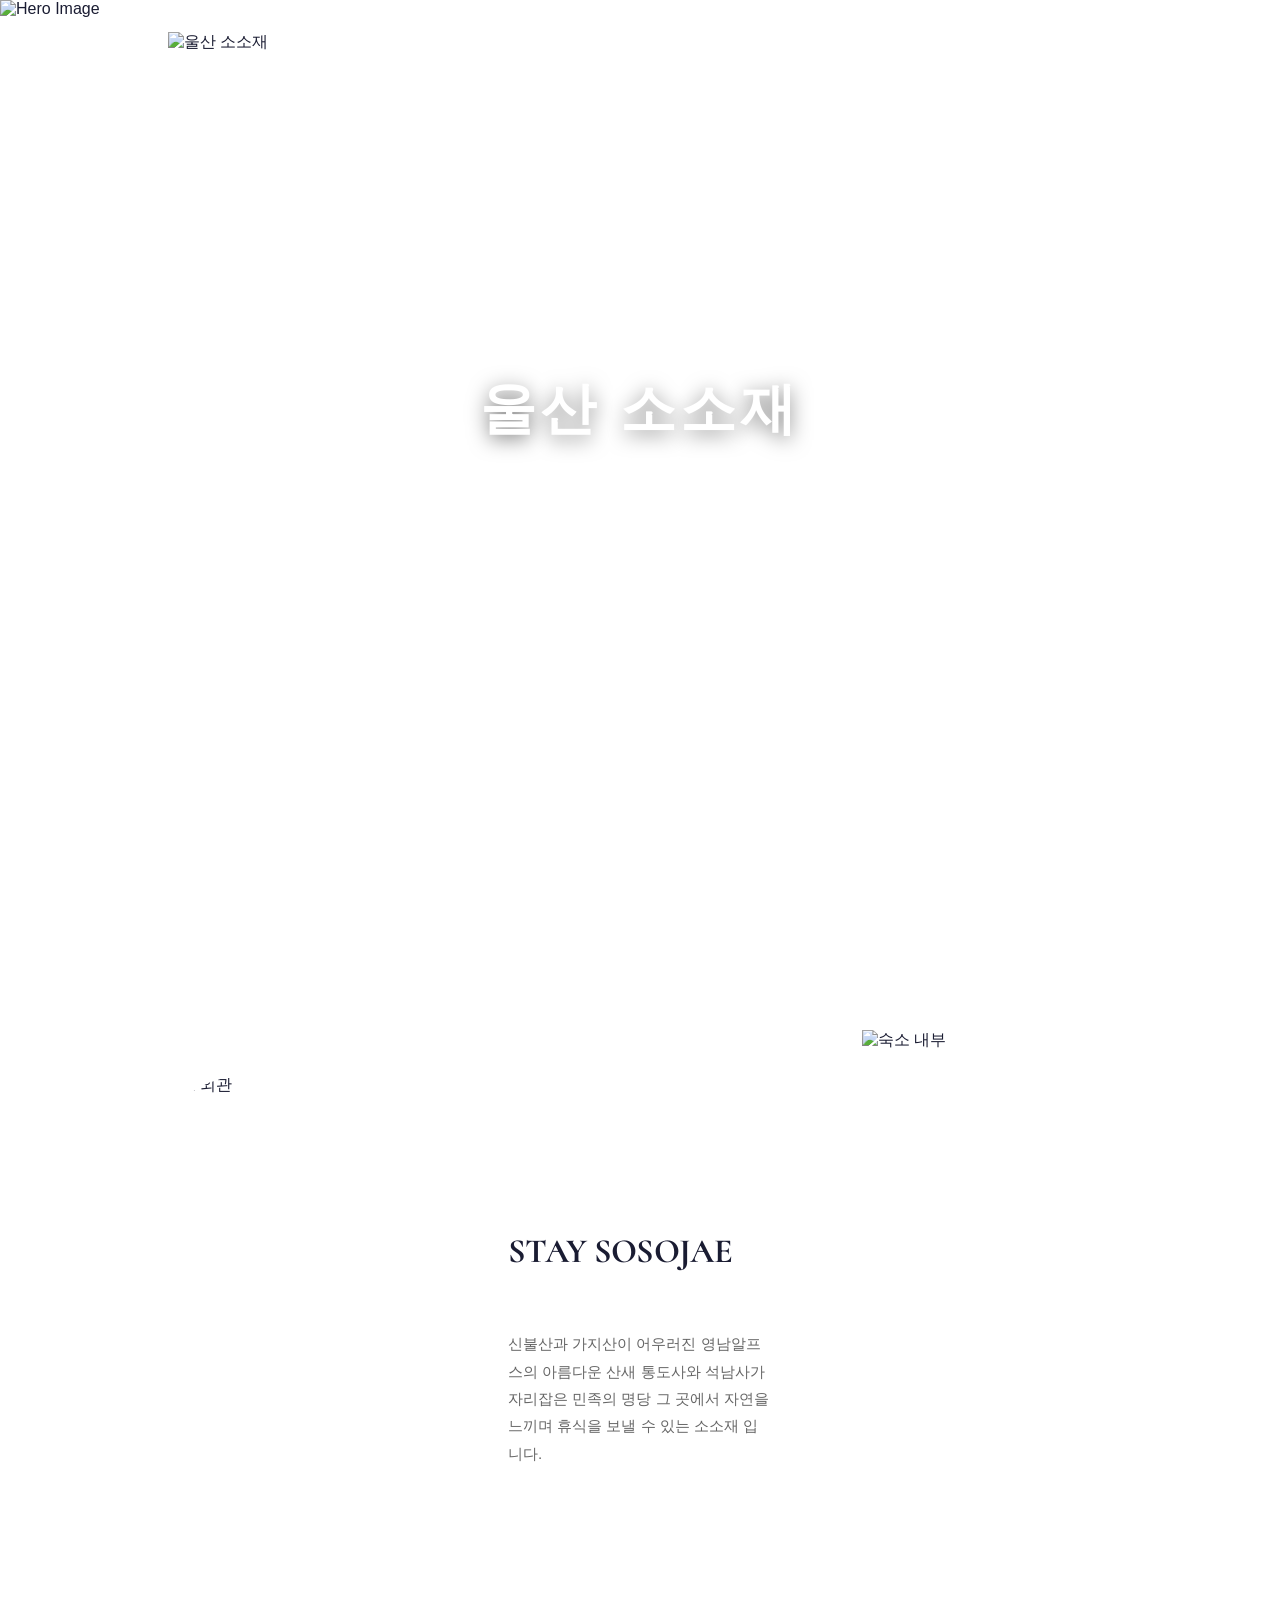
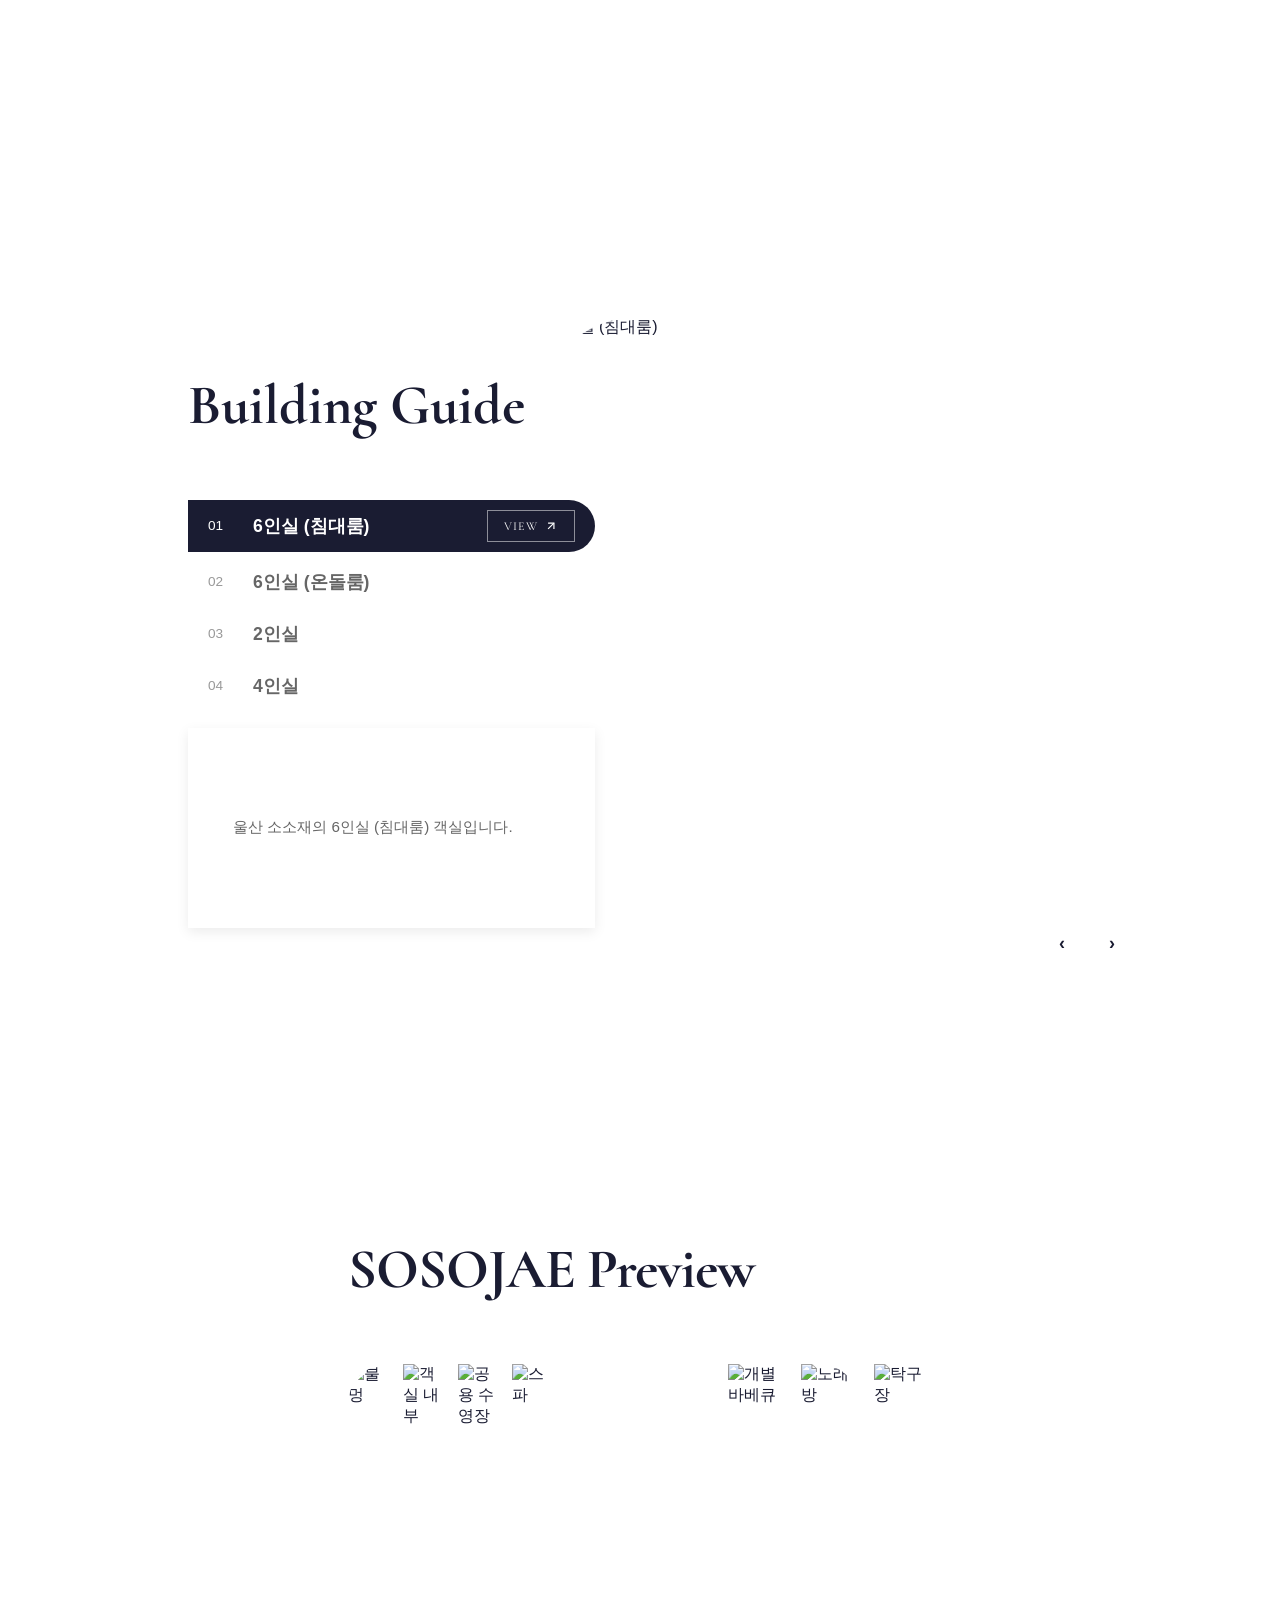
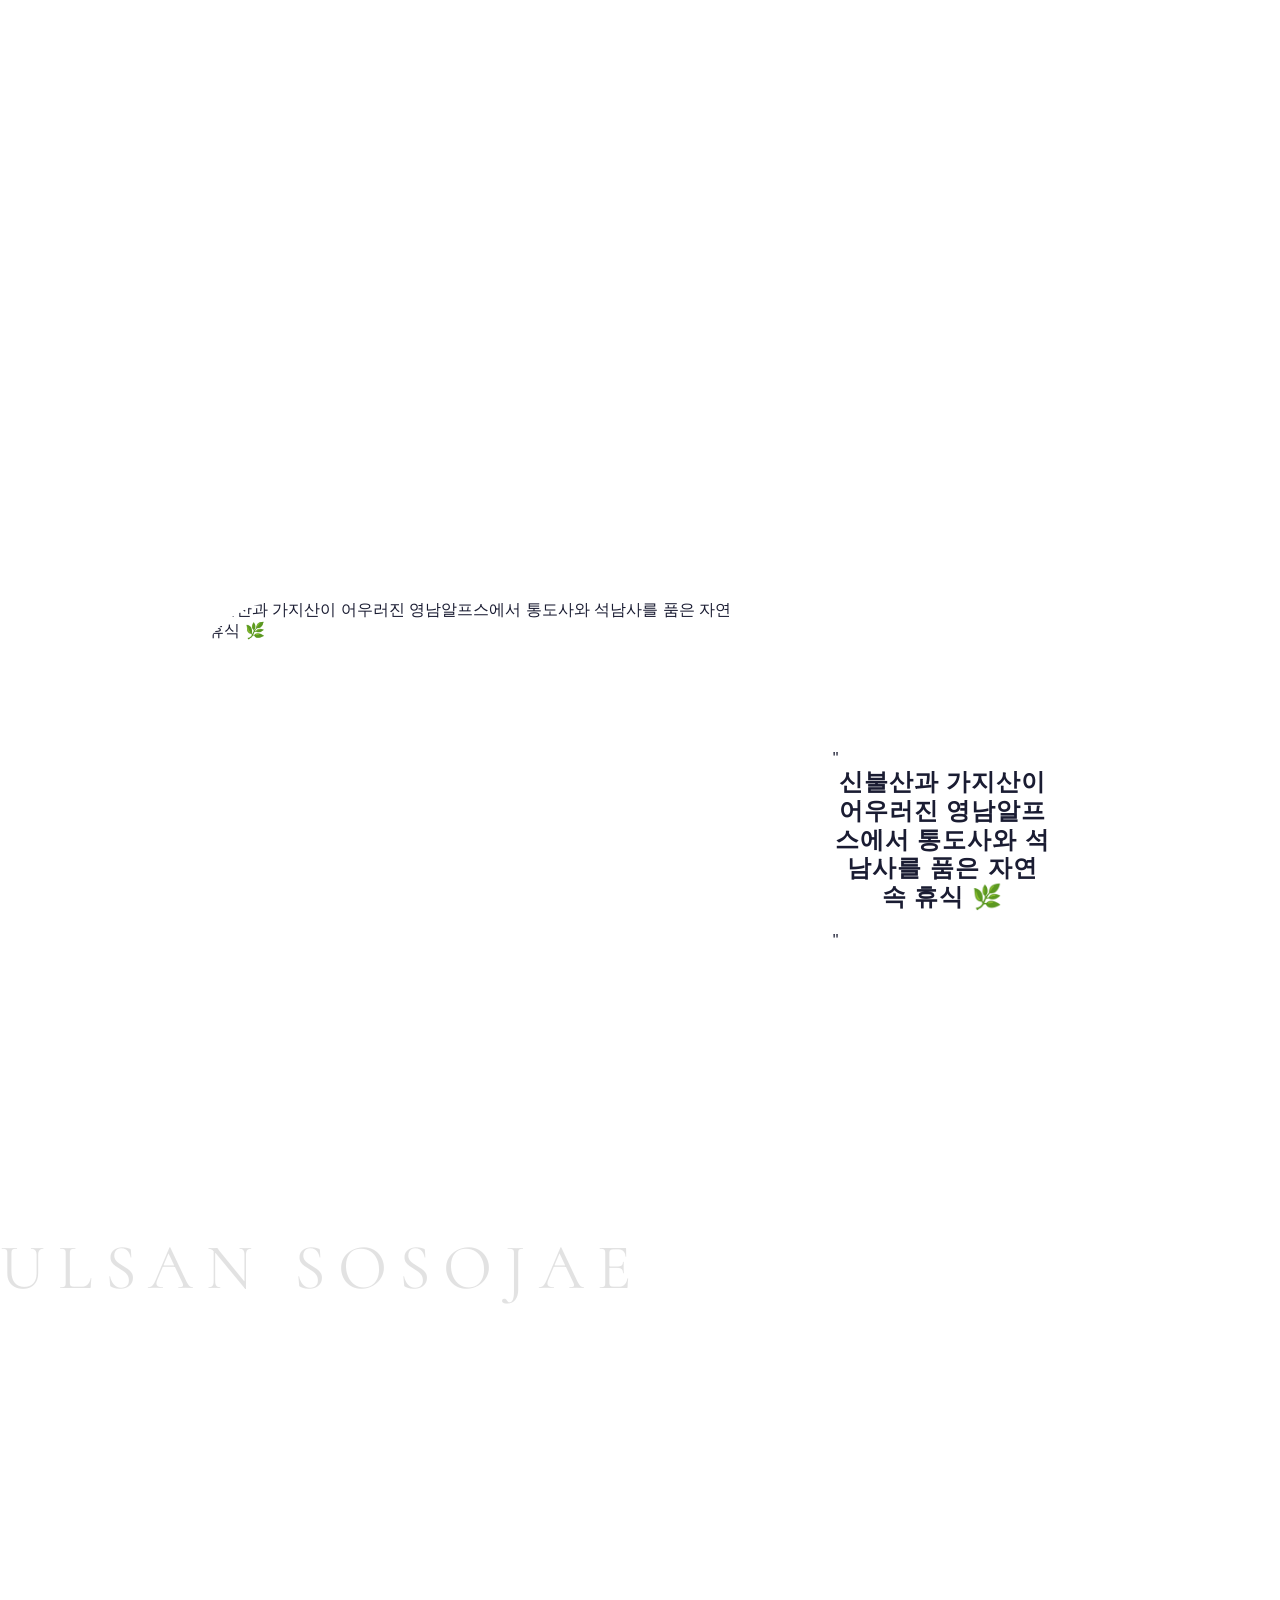
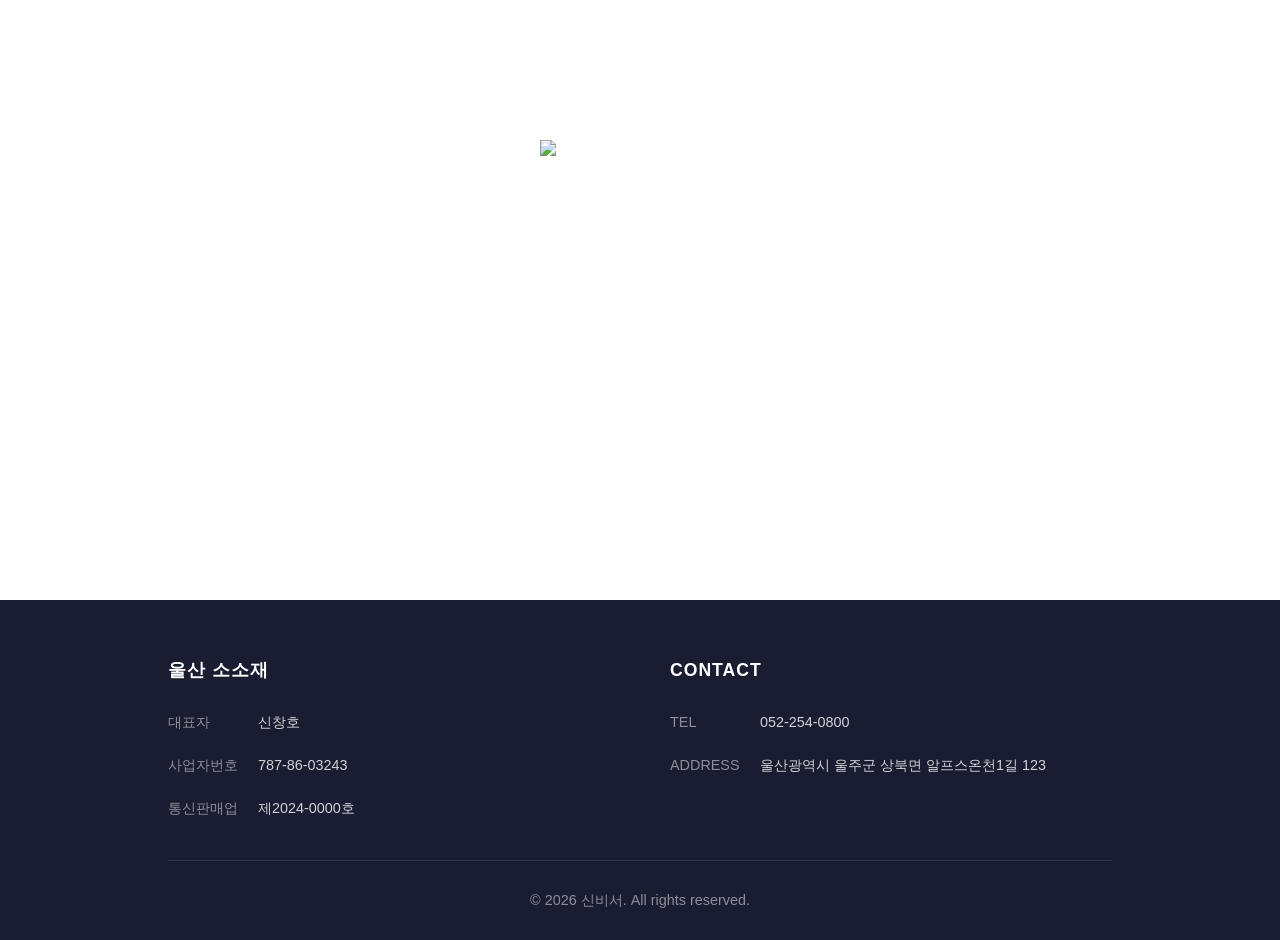
==== commit 9795cd4b: "Update template code and data - deploy-template-update-1773112818859" ====
--- a/index.html
+++ b/index.html
@@ -12,9 +12,9 @@
     <link rel="preload" href="styles/index.css" as="style">
 
     <!-- Stylesheets -->
-    <link rel="stylesheet" href="styles/theme.css">
     <link rel="stylesheet" href="styles/common.css">
     <link rel="stylesheet" href="styles/index.css">
+    <link rel="stylesheet" href="styles/theme.css">
     <link rel="stylesheet" href="styles/popup.css">
 
   <!-- Open Graph Meta Tags for Social Media -->
@@ -56,28 +56,17 @@
 
     <!-- 메인 소개 섹션 custom-field -->
     <section class="hero-section">
-        <!-- Initial Brand Name Reveal -->
-        <div class="hero-brand-reveal" id="hero-brand-reveal">
-            <div class="brand-reveal-container">
-                <div class="brand-name-reveal" id="brand-name-reveal">
-                    <h4 class="brand-title" data-property-name></h4>
-                    <div class="brand-divider"></div>
-                    <p class="brand-subtitle" data-property-name-en></p>
-                </div>
-            </div>
-        </div>
         <!-- Background Images Slider with Fade Animation -->
         <div class="hero-background">
             <div class="hero-slider" id="hero-slider">
                 <!-- Hero slides will be dynamically generated here -->
             </div>
-            <div class="hero-image-overlay with-animation"></div>
+            <div class="hero-image-overlay"></div>
         </div>
         <!-- Hero Content -->
-        <div class="hero-content with-animation" id="hero-content">
+        <div class="hero-content" id="hero-content">
             <div class="hero-text">
-                <!-- Animated Brand Name (will be hidden during reveal) -->
-                <div class="brand-name with-animation" id="brand-name">
+                <div class="brand-name" id="brand-name">
                     <h4 class="brand-title" data-property-name></h4>
                     <div class="brand-divider"></div>
                     <p class="brand-subtitle" data-property-name-en></p>
@@ -132,13 +121,6 @@
                 <div class="room-tabs-descs" data-room-descriptions>
                     <!-- Room descriptions will be dynamically generated here -->
                 </div>
-                <button class="view-all-rooms-btn" onclick="navigateTo('room-list')">
-                    <span class="btn-text">VIEW ALL ROOMS</span>
-                    <svg class="icon" viewBox="0 0 24 24">
-                        <line x1="7" y1="17" x2="17" y2="7"></line>
-                        <polyline points="7,7 17,7 17,17"></polyline>
-                    </svg>
-                </button>
             </div>
             <div class="room-preview-right">
                 <div class="room-images" data-room-images>
--- a/styles/common.css
+++ b/styles/common.css
@@ -15,7 +15,7 @@
 }
 
 body {
-    font-family: var(--font-ko-main);
+    font-family: var(--font-ko-sub);
     font-weight: 400;
     color: var(--color-secondary);
     overflow-x: hidden;
@@ -50,7 +50,7 @@
     color: white;
     margin: 0;
     opacity: 0.8;
-    text-shadow: 0 2px 10px color-mix(in srgb, var(--color-secondary) 30%, transparent);
+    text-shadow: 0 2px 10px rgba(0, 0, 0, 0.3);
 }
 
 /* Hero Scroll Down Arrow */
@@ -78,7 +78,7 @@
     font-family: var(--font-en-main);
     font-size: 0.8rem;
     letter-spacing: 0.1em;
-    text-shadow: 0 2px 10px color-mix(in srgb, var(--color-secondary) 30%, transparent);
+    text-shadow: 0 2px 10px rgba(0, 0, 0, 0.3);
 }
 
 .hero-scroll-down .scroll-arrow {
@@ -104,7 +104,7 @@
 
 /* Typography */
 h1, h2, h3, h4, h5, h6 {
-    font-family: var(--font-ko-main), var(--font-en-main), sans-serif;
+    font-family: var(--font-ko-main);
     font-weight: 700;
     line-height: 1.2;
 }
@@ -157,7 +157,7 @@
 }
 
 .section-title {
-    font-family: var(--font-ko-main), var(--font-en-main), sans-serif;
+    font-family: var(--font-ko-main);
     font-size: 1.8rem;
     font-weight: 700;
     letter-spacing: 0.05em;
@@ -190,7 +190,7 @@
 }
 
 .btn:hover {
-    background: color-mix(in srgb, var(--color-secondary) 85%, var(--color-primary));
+    background: #555;
     transform: translateY(-2px);
 }
 
@@ -290,7 +290,7 @@
     transform: translate(-50%, -50%);
     width: 30px;
     height: 30px;
-    border: 3px solid color-mix(in srgb, var(--color-secondary) 20%, var(--color-primary));
+    border: 3px solid #ddd;
     border-top-color: var(--color-secondary);
     border-radius: 50%;
     animation: spin 0.8s linear infinite;
@@ -394,7 +394,7 @@
 .hero-slider-line {
     width: 100px;
     height: 1px;
-    background: color-mix(in srgb, var(--color-primary) 30%, transparent);
+    background: rgba(255, 255, 255, 0.3);
     position: relative;
     overflow: hidden;
 }
@@ -461,7 +461,7 @@
    =================================== */
 
 .facility-number {
-    font-family: var(--font-en-main);
+    font-family: var(--font-ko-main);
     font-size: 1.1rem;
     font-weight: 400;
     color: color-mix(in srgb, var(--color-secondary) 70%, transparent);
@@ -504,7 +504,7 @@
     font-family: var(--font-en-main);
     font-size: 4rem;
     font-weight: 400;
-    color: color-mix(in srgb, #a0a0a0 30%, transparent);
+    color: rgba(160, 160, 160, 0.3);
     text-transform: uppercase;
     letter-spacing: 0.2em;
     margin-top: 50px;
@@ -513,9 +513,9 @@
 
 /* Empty Image Placeholder - 모든 페이지 공통 */
 .empty-image-placeholder {
-    border: 2px dashed color-mix(in srgb, var(--color-secondary) 40%, var(--color-primary)) !important;
+    border: 2px dashed #9ca3af !important;
     border-radius: 0.75rem !important;
-    background: color-mix(in srgb, var(--color-secondary) 20%, var(--color-primary)) !important;
+    background: #d1d5db !important;
 }
 
 /* Mobile Floating Book Now Button */
--- a/styles/index.css
+++ b/styles/index.css
@@ -22,7 +22,7 @@
     height: 12px;
     border-radius: 50%;
     background: transparent;
-    border: 2px solid color-mix(in srgb, white 50%, transparent);
+    border: 2px solid rgba(255, 255, 255, 0.5);
     cursor: pointer;
     transition: all 0.3s ease;
     padding: 0;
@@ -30,7 +30,7 @@
 }
 
 .section-dot:hover {
-    background: color-mix(in srgb, white 30%, transparent);
+    background: rgba(255, 255, 255, 0.3);
     transform: scale(1.2);
 }
 
@@ -45,8 +45,8 @@
 }
 
 .section-nav.dark .section-dot.active {
-    background: #333;
-    border-color: #333;
+    background: var(--color-secondary);
+    border-color: var(--color-secondary);
 }
 
 @media (max-width: 1024px) {
@@ -74,62 +74,6 @@
     overflow: hidden;
     background: var(--color-primary);
 }
-
-/* Initial Brand Name Reveal */
-.hero-brand-reveal {
-    position: absolute;
-    top: 0;
-    left: 0;
-    width: 100%;
-    height: 100%;
-    z-index: 10;
-    display: flex;
-    align-items: center;
-    justify-content: center;
-    background: white;
-    animation: brandBackgroundFade 1.5s ease-in-out forwards;
-    animation-delay: 2.5s;
-    pointer-events: none;
-}
-
-.brand-reveal-container {
-    display: flex;
-    align-items: center;
-    justify-content: center;
-    opacity: 0;
-    transform: scale(1.2);
-    animation: brandReveal 1.5s ease-out forwards;
-    animation-delay: 0.3s;
-}
-
-/* Brand Name Reveal - Centered and Larger */
-.brand-name-reveal {
-    display: flex;
-    flex-direction: column;
-    align-items: center;
-    gap: 20px;
-}
-
-.brand-name-reveal .brand-title {
-    font-size: 3rem;
-    font-weight: 300;
-    letter-spacing: 0.05em;
-    color: #222;
-}
-
-.brand-name-reveal .brand-divider {
-    width: 60px;
-    height: 1px;
-    background: #222;
-}
-
-.brand-name-reveal .brand-subtitle {
-    font-size: 1.2rem;
-    font-weight: 300;
-    letter-spacing: 0.1em;
-    color: #666;
-}
-
 /* Background Slider with Fade */
 .hero-background {
     position: absolute;
@@ -173,36 +117,12 @@
     width: 100%;
     height: 100%;
     z-index: 2;
-    opacity: 0;
-}
-
-.hero-image-overlay.with-animation {
-    animation: overlayFade 2s ease-out forwards;
-    animation-delay: 3s;
-}
-
-.hero-image-overlay.no-animation {
-    opacity: 0.3;
-    animation: none;
 }
 
 .hero-image {
     width: 100%;
     height: 100%;
     object-fit: cover;
-}
-
-.hero-image.with-animation {
-    opacity: 0;
-    transform: scale(1.1);
-    animation: imageReveal 3s ease-out forwards;
-    animation-delay: 3s;
-}
-
-.hero-image.no-animation {
-    opacity: 1;
-    transform: scale(1);
-    animation: none;
 }
 
 /* Hero Content (appears after animations) - Index Page Specific */
@@ -220,7 +140,7 @@
     justify-content: center;
     text-align: center;
     transform: none;
-    padding: 1rem;
+    padding: 2rem;
 }
 
 /* Index Page Hero Text Specific */
@@ -240,23 +160,12 @@
     align-items: center;
     text-align: center;
     width: 100%;
-}
-
-.hero-content.with-animation {
-    opacity: 0;
-    animation: contentFadeIn 2s ease-out forwards;
-    animation-delay: 4.2s;
-}
-
-.hero-content.no-animation {
-    opacity: 1;
-    animation: none;
 }
 
 /* Override for Index Page Hero Text */
 .hero-section .hero-content .hero-text {
     text-align: center !important;
-    padding: 2rem 0;
+    padding: 2rem 1rem;
     display: flex !important;
     flex-direction: column !important;
     align-items: center !important;
@@ -266,19 +175,10 @@
 
 .brand-name {
     margin-bottom: 2rem;
-}
-
-.brand-name.with-animation {
     opacity: 0;
-    transform: translateY(30px);
-    animation: slideInFade 1.5s ease-out forwards;
-    animation-delay: 4.5s;
-}
-
-.brand-name.no-animation {
-    opacity: 1;
-    transform: none;
-    animation: none;
+    transform: scale(0.8);
+    animation: brandFadeIn 1.2s ease-out forwards;
+    animation-delay: 0.3s;
 }
 
 .brand-title {
@@ -286,7 +186,7 @@
     font-size: clamp(2rem, 5vw, 3.5rem);
     font-weight: 600;
     letter-spacing: 4px;
-    color: white;
+    color: #fff;
     margin: 0;
     text-transform: uppercase;
     text-shadow: 0 4px 20px rgba(0, 0, 0, 0.5);
@@ -295,14 +195,14 @@
 .brand-divider {
     width: 80px;
     height: 1px;
-    background: linear-gradient(90deg, transparent, color-mix(in srgb, white 80%, transparent), transparent);
+    background: linear-gradient(90deg, transparent, rgba(255, 255, 255, 0.8), transparent);
     margin: 1rem auto;
 }
 
 .brand-subtitle {
     font-size: clamp(0.8rem, 1.5vw, 1rem);
     letter-spacing: 0.3em;
-    color: color-mix(in srgb, white 80%, transparent);
+    color: rgba(255, 255, 255, 0.8);
     text-transform: uppercase;
     margin: 0;
 }
@@ -311,12 +211,12 @@
     opacity: 0;
     transform: translateY(30px);
     animation: slideInFade 1.5s ease-out forwards;
-    animation-delay: 6s;
+    animation-delay: 1.5s;
 }
 
 .tagline-main {
     font-size: clamp(1.2rem, 3vw, 2rem);
-    color: color-mix(in srgb, white 90%, transparent);
+    color: rgba(255, 255, 255, 0.9);
     margin: 0 0 0.5rem 0;
     font-weight: 400;
     line-height: 1.4;
@@ -324,17 +224,17 @@
 
 .tagline-sub {
     font-size: clamp(0.9rem, 2vw, 1.1rem);
-    color: color-mix(in srgb, white 70%, transparent);
+    color: rgba(255, 255, 255, 0.7);
     margin: 0;
     line-height: 1.6;
 }
 
 
 /* Keyframe Animations */
-@keyframes brandReveal {
+@keyframes brandFadeIn {
     0% {
         opacity: 0;
-        transform: scale(1.2);
+        transform: scale(0.8);
     }
     100% {
         opacity: 1;
@@ -361,22 +261,6 @@
     100% {
         opacity: 1;
         transform: translateY(0);
-    }
-}
-
-@keyframes brandBackgroundFade {
-    0% {
-        opacity: 1;
-        background: white;
-    }
-    90% {
-        opacity: 1;
-        background: white;
-    }
-    100% {
-        opacity: 0;
-        background: transparent;
-        pointer-events: none;
     }
 }
 
@@ -427,14 +311,14 @@
 
 .hero-slider-current,
 .hero-slider-total {
-    font-family: 'Pretendard', sans-serif;
+    font-family: var(--font-ko-sub);
     opacity: 0.9;
 }
 
 .hero-slider-line {
     width: 100px;
     height: 1px;
-    background: color-mix(in srgb, white 30%, transparent);
+    background: rgba(255, 255, 255, 0.3);
     position: relative;
     overflow: hidden;
 }
@@ -541,7 +425,6 @@
 }
 
 .room-preview-description {
-    font-family: var(--font-ko-sub);
     font-size: 1.1rem;
     color: #666;
     line-height: 1.6;
@@ -557,10 +440,9 @@
 .room-tab {
     display: flex;
     align-items: center;
-    justify-content: space-between;
     padding: 10px 20px;
     border: none;
-    /* background: color-mix(in srgb, white 70%, transparent);
+    /* background: rgba(255, 255, 255, 0.7);
     backdrop-filter: blur(10px);
     box-shadow: 0 2px 10px rgba(0, 0, 0, 0.1); */
     background: none;
@@ -569,30 +451,70 @@
     text-align: left;
     position: relative;
     border-radius: 8px;
-}
-
-.room-tab-content {
-    display: flex;
-    align-items: center;
-    flex: 1;
+    -webkit-tap-highlight-color: transparent;
+    touch-action: manipulation;
+    user-select: none;
+    -webkit-user-select: none;
 }
 
 .room-tab-number {
     font-size: 0.85rem;
-    color: color-mix(in srgb, var(--color-secondary) 50%, transparent);
+    color: #999;
     margin-right: 20px;
     font-weight: 500;
     min-width: 25px;
 }
 
 .room-tab-name {
-    font-family: var(--font-ko-main);
+    font-family: var(--font-ko-sub);
     font-size: 1.1rem;
     font-weight: 600;
     color: #666;
     transition: color 0.3s ease;
 }
 
+.room-tab:hover {
+    background: rgba(255, 255, 255, 0.9);
+    transform: translateX(5px);
+}
+
+.room-tab.active {
+    background: var(--color-secondary);
+    border-color: #f0f0f0;
+    border-radius: 0;
+    border-top-right-radius: 50px;
+    border-bottom-right-radius: 50px;
+}
+
+/* Disable hover effect on touch devices */
+@media (hover: none) and (pointer: coarse) {
+    .room-tab:hover {
+        background: none;
+        transform: none;
+    }
+
+    /* Only active state shows styling on mobile */
+    .room-tab.active {
+        background: var(--color-secondary);
+        border-color: #f0f0f0;
+        border-radius: 0;
+        border-top-right-radius: 50px;
+        border-bottom-right-radius: 50px;
+    }
+}
+
+.room-tab.active .room-tab-number,
+.room-tab.active .room-tab-name {
+    color: #fff;
+}
+
+/* Room Tab Content */
+.room-tab-content {
+    display: flex;
+    align-items: center;
+}
+
+/* Room Tab Detail Button */
 .room-tab-detail-btn {
     display: none;
     align-items: center;
@@ -600,8 +522,8 @@
     gap: 6px;
     padding: 8px 16px;
     background: transparent;
-    color: white;
-    border: 1px solid color-mix(in srgb, white 50%, transparent);
+    color: #fff;
+    border: 1px solid rgba(255, 255, 255, 0.5);
     border-radius: 0;
     font-family: var(--font-en-main);
     font-size: 0.75rem;
@@ -611,7 +533,7 @@
     cursor: pointer;
     transition: all 0.3s ease;
     white-space: nowrap;
-    margin-left: 12px;
+    margin-left: auto;
 }
 
 .room-tab.active .room-tab-detail-btn {
@@ -619,7 +541,7 @@
 }
 
 .room-tab-detail-btn:hover {
-    background: color-mix(in srgb, white 20%, transparent);
+    background: rgba(255, 255, 255, 0.2);
     border-color: #fff;
 }
 
@@ -640,47 +562,12 @@
     transform: translate(2px, -2px);
 }
 
-.room-tab:hover {
-    background: color-mix(in srgb, white 90%, transparent);
-    transform: translateX(5px);
-}
-
-.room-tab.active {
-    background: var(--color-secondary);
-    border-color: color-mix(in srgb, var(--color-secondary) 5%, transparent);
-    border-radius: 0;
-    border-top-right-radius: 50px;
-    border-bottom-right-radius: 50px;
-}
-
-/* Disable hover effect on touch devices */
-@media (hover: none) and (pointer: coarse) {
-    .room-tab:hover {
-        background: none;
-        transform: none;
-    }
-
-    /* Only active state shows styling on mobile */
-    .room-tab.active {
-        background: var(--color-secondary);
-        border-color: #f0f0f0;
-        border-radius: 0;
-        border-top-right-radius: 50px;
-        border-bottom-right-radius: 50px;
-    }
-}
-
-.room-tab.active .room-tab-number,
-.room-tab.active .room-tab-name {
-    color: white;
-}
-
 /* Room Descriptions Area */
 .room-tabs-descs {
     position: relative;
     min-height: 200px;
     margin-top: 0;
-    background: color-mix(in srgb, white 70%, transparent);
+    background: rgba(255, 255, 255, 0.7);
     backdrop-filter: blur(10px);
     padding: 80px 45px;
     border-radius: 0;
@@ -733,51 +620,6 @@
     margin: 0 0 20px 0;
 }
 
-/* View All Rooms Button - BOOK NOW Style */
-.view-all-rooms-btn {
-    display: inline-flex;
-    align-items: center;
-    justify-content: center;
-    gap: 6px;
-    margin: 20px 0;
-    padding: 12px 24px;
-    background: transparent;
-    color: var(--color-secondary);
-    border: 1px solid rgba(93, 109, 126, 0.3);
-    font-family: var(--font-en-main);
-    font-size: 0.9rem;
-    font-weight: 400;
-    text-transform: uppercase;
-    letter-spacing: 0.1em;
-    cursor: pointer;
-    transition: all 0.3s ease;
-    text-decoration: none;
-    border-radius: 0;
-}
-
-.view-all-rooms-btn:hover {
-    background: var(--color-secondary);
-    color: white;
-    border-color: var(--color-secondary);
-}
-
-.view-all-rooms-btn .btn-text {
-    display: inline-block;
-}
-
-.view-all-rooms-btn .icon {
-    width: 18px;
-    height: 18px;
-    stroke: currentColor;
-    stroke-width: 2;
-    fill: none;
-    transition: transform 0.3s ease;
-}
-
-.view-all-rooms-btn:hover .icon {
-    transform: translate(2px, -2px);
-}
-
 .room-info {
     display: flex;
     flex-direction: column;
@@ -793,7 +635,7 @@
 
 .room-info-label {
     font-size: 0.85rem;
-    color: color-mix(in srgb, var(--color-secondary) 50%, transparent);
+    color: #999;
     font-weight: 500;
 }
 
@@ -899,7 +741,7 @@
 .room-slider-next {
     width: 40px;
     height: 40px;
-    background: color-mix(in srgb, white 90%, transparent);
+    background: rgba(255, 255, 255, 0.9);
     border: none;
     border-radius: 50%;
     font-size: 18px;
@@ -959,7 +801,6 @@
     .room-tab-detail-btn {
         padding: 6px 12px;
         font-size: 0.7rem;
-        margin-left: 8px;
     }
 
     .room-tab-detail-btn .icon {
@@ -1000,7 +841,8 @@
         position: relative;
         width: 100%;
         height: 400px;
-         transform: none;
+        margin-top: 40px;
+        transform: none;
     }
 
     .room-preview-header {
@@ -1010,7 +852,7 @@
 
     .room-tabs {
         gap: 10px;
-        margin-bottom: 0px;
+        margin-bottom: 30px;
     }
 
     .room-tabs-descs {
@@ -1023,6 +865,17 @@
 
     .room-tab {
         padding: 10px 15px;
+    }
+
+    .room-tab-detail-btn {
+        padding: 5px 10px;
+        font-size: 0.65rem;
+        gap: 4px;
+    }
+
+    .room-tab-detail-btn .icon {
+        width: 10px;
+        height: 10px;
     }
 
     .room-tab-number {
@@ -1032,18 +885,6 @@
 
     .room-tab-name {
         font-size: 1rem;
-    }
-
-    .room-tab-detail-btn {
-        padding: 5px 10px;
-        font-size: 0.65rem;
-        margin-left: 6px;
-        gap: 4px;
-    }
-
-    .room-tab-detail-btn .icon {
-        width: 10px;
-        height: 10px;
     }
 
     .room-preview-right.visible {
@@ -1056,9 +897,6 @@
         display: none;
     }
 
-    .quote-mark {
-        display: none;
-    }
 
     .signature-slide-title {
         font-size: 1.1rem !important;
@@ -1146,11 +984,10 @@
     font-size: 1.8rem;
     font-weight: 700;
     margin-bottom: 25px;
-    color: var(--color-secondary);
+    color: #111;
 }
 
 .essence-description {
-    font-family: var(--font-ko-sub);
     font-size: 0.95rem;
     line-height: 1.8;
     color: #666;
@@ -1516,7 +1353,7 @@
 
 .signature-slide-title {
     font-family: var(--font-ko-main);
-    font-size: 1.1rem;
+    font-size: 1.5rem;
     font-weight: 700;
     margin-bottom: 20px;
     line-height: 1.2;
@@ -1534,7 +1371,7 @@
 
 .signature-slide-subtitle {
     font-size: 0.9rem;
-    color: color-mix(in srgb, var(--color-secondary) 50%, transparent);
+    color: #999;
     letter-spacing: 1px;
     text-transform: uppercase;
 }
@@ -1559,7 +1396,7 @@
 }
 
 .signature-nav-dot.active {
-    background: #333;
+    background: var(--color-secondary);
 }
 
 .gallery-property-english-name {
@@ -1601,7 +1438,7 @@
     }
 
     .signature-slide-title {
-        font-size: 1.5rem;
+        font-size: 2rem;
     }
 }
 
@@ -1647,7 +1484,7 @@
 
 .index-closing-text {
     text-align: center;
-    color: white;
+    color: #fff;
     padding: 2rem;
     display: flex;
     flex-direction: column;
@@ -1680,19 +1517,26 @@
     }
 }
 
+.index-closing-title {
+    font-family: var(--font-ko-main);
+    font-size: 2.5rem;
+    font-weight: 700;
+    letter-spacing: 0.1em;
+    margin: 0 0 20px 0;
+    color: white;
+}
 
 .index-closing-divider {
     width: 80px;
     height: 1px;
-    background: color-mix(in srgb, white 50%, transparent);
+    background: rgba(255, 255, 255, 0.5);
     margin: 20px auto;
 }
 
 .index-closing-description {
-    font-family: var(--font-ko-sub);
     font-size: 1.1rem;
     line-height: 1.8;
-    color: color-mix(in srgb, white 90%, transparent);
+    color: rgba(255, 255, 255, 0.9);
     max-width: 600px;
     margin: 0 auto 40px;
     margin-top: 20px;
@@ -1778,31 +1622,7 @@
         font-size: 1.2rem;
     }
 
-    /* Room Preview Mobile */
-    .room-preview-section {
-        height: auto;
-        padding: 60px 0;
-    }
-
-    .room-preview-container {
-        max-width: 100%;
-        padding: 0 30px;
-        flex-direction: column;
-    }
-
-    .room-preview-left {
-        width: 100%;
-    }
-
-    .room-preview-title {
-        font-size: 2.5rem;
-    }
-
-    .view-all-rooms-btn {
-        width: 100%;
-        padding: 12px 20px;
-        font-size: 0.85rem;
-    }
+
 
     .index-closing {
         height: auto;
@@ -1810,6 +1630,9 @@
         padding: 0;
     }
 
+    .index-closing-title {
+        font-size: 1.8rem;
+    }
 }
 
 @media (max-width: 480px) {
@@ -1865,4 +1688,4 @@
 .fade-in-scale.visible {
     opacity: 1;
     transform: scale(1);
-}
+}
--- a/styles/common.css
+++ b/styles/common.css
@@ -15,7 +15,7 @@
 }
 
 body {
-    font-family: var(--font-ko-main);
+    font-family: var(--font-ko-sub);
     font-weight: 400;
     color: var(--color-secondary);
     overflow-x: hidden;
@@ -50,7 +50,7 @@
     color: white;
     margin: 0;
     opacity: 0.8;
-    text-shadow: 0 2px 10px color-mix(in srgb, var(--color-secondary) 30%, transparent);
+    text-shadow: 0 2px 10px rgba(0, 0, 0, 0.3);
 }
 
 /* Hero Scroll Down Arrow */
@@ -78,7 +78,7 @@
     font-family: var(--font-en-main);
     font-size: 0.8rem;
     letter-spacing: 0.1em;
-    text-shadow: 0 2px 10px color-mix(in srgb, var(--color-secondary) 30%, transparent);
+    text-shadow: 0 2px 10px rgba(0, 0, 0, 0.3);
 }
 
 .hero-scroll-down .scroll-arrow {
@@ -104,7 +104,7 @@
 
 /* Typography */
 h1, h2, h3, h4, h5, h6 {
-    font-family: var(--font-ko-main), var(--font-en-main), sans-serif;
+    font-family: var(--font-ko-main);
     font-weight: 700;
     line-height: 1.2;
 }
@@ -157,7 +157,7 @@
 }
 
 .section-title {
-    font-family: var(--font-ko-main), var(--font-en-main), sans-serif;
+    font-family: var(--font-ko-main);
     font-size: 1.8rem;
     font-weight: 700;
     letter-spacing: 0.05em;
@@ -190,7 +190,7 @@
 }
 
 .btn:hover {
-    background: color-mix(in srgb, var(--color-secondary) 85%, var(--color-primary));
+    background: #555;
     transform: translateY(-2px);
 }
 
@@ -290,7 +290,7 @@
     transform: translate(-50%, -50%);
     width: 30px;
     height: 30px;
-    border: 3px solid color-mix(in srgb, var(--color-secondary) 20%, var(--color-primary));
+    border: 3px solid #ddd;
     border-top-color: var(--color-secondary);
     border-radius: 50%;
     animation: spin 0.8s linear infinite;
@@ -394,7 +394,7 @@
 .hero-slider-line {
     width: 100px;
     height: 1px;
-    background: color-mix(in srgb, var(--color-primary) 30%, transparent);
+    background: rgba(255, 255, 255, 0.3);
     position: relative;
     overflow: hidden;
 }
@@ -461,7 +461,7 @@
    =================================== */
 
 .facility-number {
-    font-family: var(--font-en-main);
+    font-family: var(--font-ko-main);
     font-size: 1.1rem;
     font-weight: 400;
     color: color-mix(in srgb, var(--color-secondary) 70%, transparent);
@@ -504,7 +504,7 @@
     font-family: var(--font-en-main);
     font-size: 4rem;
     font-weight: 400;
-    color: color-mix(in srgb, #a0a0a0 30%, transparent);
+    color: rgba(160, 160, 160, 0.3);
     text-transform: uppercase;
     letter-spacing: 0.2em;
     margin-top: 50px;
@@ -513,9 +513,9 @@
 
 /* Empty Image Placeholder - 모든 페이지 공통 */
 .empty-image-placeholder {
-    border: 2px dashed color-mix(in srgb, var(--color-secondary) 40%, var(--color-primary)) !important;
+    border: 2px dashed #9ca3af !important;
     border-radius: 0.75rem !important;
-    background: color-mix(in srgb, var(--color-secondary) 20%, var(--color-primary)) !important;
+    background: #d1d5db !important;
 }
 
 /* Mobile Floating Book Now Button */
--- a/styles/index.css
+++ b/styles/index.css
@@ -22,7 +22,7 @@
     height: 12px;
     border-radius: 50%;
     background: transparent;
-    border: 2px solid color-mix(in srgb, white 50%, transparent);
+    border: 2px solid rgba(255, 255, 255, 0.5);
     cursor: pointer;
     transition: all 0.3s ease;
     padding: 0;
@@ -30,7 +30,7 @@
 }
 
 .section-dot:hover {
-    background: color-mix(in srgb, white 30%, transparent);
+    background: rgba(255, 255, 255, 0.3);
     transform: scale(1.2);
 }
 
@@ -45,8 +45,8 @@
 }
 
 .section-nav.dark .section-dot.active {
-    background: #333;
-    border-color: #333;
+    background: var(--color-secondary);
+    border-color: var(--color-secondary);
 }
 
 @media (max-width: 1024px) {
@@ -74,62 +74,6 @@
     overflow: hidden;
     background: var(--color-primary);
 }
-
-/* Initial Brand Name Reveal */
-.hero-brand-reveal {
-    position: absolute;
-    top: 0;
-    left: 0;
-    width: 100%;
-    height: 100%;
-    z-index: 10;
-    display: flex;
-    align-items: center;
-    justify-content: center;
-    background: white;
-    animation: brandBackgroundFade 1.5s ease-in-out forwards;
-    animation-delay: 2.5s;
-    pointer-events: none;
-}
-
-.brand-reveal-container {
-    display: flex;
-    align-items: center;
-    justify-content: center;
-    opacity: 0;
-    transform: scale(1.2);
-    animation: brandReveal 1.5s ease-out forwards;
-    animation-delay: 0.3s;
-}
-
-/* Brand Name Reveal - Centered and Larger */
-.brand-name-reveal {
-    display: flex;
-    flex-direction: column;
-    align-items: center;
-    gap: 20px;
-}
-
-.brand-name-reveal .brand-title {
-    font-size: 3rem;
-    font-weight: 300;
-    letter-spacing: 0.05em;
-    color: #222;
-}
-
-.brand-name-reveal .brand-divider {
-    width: 60px;
-    height: 1px;
-    background: #222;
-}
-
-.brand-name-reveal .brand-subtitle {
-    font-size: 1.2rem;
-    font-weight: 300;
-    letter-spacing: 0.1em;
-    color: #666;
-}
-
 /* Background Slider with Fade */
 .hero-background {
     position: absolute;
@@ -173,36 +117,12 @@
     width: 100%;
     height: 100%;
     z-index: 2;
-    opacity: 0;
-}
-
-.hero-image-overlay.with-animation {
-    animation: overlayFade 2s ease-out forwards;
-    animation-delay: 3s;
-}
-
-.hero-image-overlay.no-animation {
-    opacity: 0.3;
-    animation: none;
 }
 
 .hero-image {
     width: 100%;
     height: 100%;
     object-fit: cover;
-}
-
-.hero-image.with-animation {
-    opacity: 0;
-    transform: scale(1.1);
-    animation: imageReveal 3s ease-out forwards;
-    animation-delay: 3s;
-}
-
-.hero-image.no-animation {
-    opacity: 1;
-    transform: scale(1);
-    animation: none;
 }
 
 /* Hero Content (appears after animations) - Index Page Specific */
@@ -220,7 +140,7 @@
     justify-content: center;
     text-align: center;
     transform: none;
-    padding: 1rem;
+    padding: 2rem;
 }
 
 /* Index Page Hero Text Specific */
@@ -240,23 +160,12 @@
     align-items: center;
     text-align: center;
     width: 100%;
-}
-
-.hero-content.with-animation {
-    opacity: 0;
-    animation: contentFadeIn 2s ease-out forwards;
-    animation-delay: 4.2s;
-}
-
-.hero-content.no-animation {
-    opacity: 1;
-    animation: none;
 }
 
 /* Override for Index Page Hero Text */
 .hero-section .hero-content .hero-text {
     text-align: center !important;
-    padding: 2rem 0;
+    padding: 2rem 1rem;
     display: flex !important;
     flex-direction: column !important;
     align-items: center !important;
@@ -266,19 +175,10 @@
 
 .brand-name {
     margin-bottom: 2rem;
-}
-
-.brand-name.with-animation {
     opacity: 0;
-    transform: translateY(30px);
-    animation: slideInFade 1.5s ease-out forwards;
-    animation-delay: 4.5s;
-}
-
-.brand-name.no-animation {
-    opacity: 1;
-    transform: none;
-    animation: none;
+    transform: scale(0.8);
+    animation: brandFadeIn 1.2s ease-out forwards;
+    animation-delay: 0.3s;
 }
 
 .brand-title {
@@ -286,7 +186,7 @@
     font-size: clamp(2rem, 5vw, 3.5rem);
     font-weight: 600;
     letter-spacing: 4px;
-    color: white;
+    color: #fff;
     margin: 0;
     text-transform: uppercase;
     text-shadow: 0 4px 20px rgba(0, 0, 0, 0.5);
@@ -295,14 +195,14 @@
 .brand-divider {
     width: 80px;
     height: 1px;
-    background: linear-gradient(90deg, transparent, color-mix(in srgb, white 80%, transparent), transparent);
+    background: linear-gradient(90deg, transparent, rgba(255, 255, 255, 0.8), transparent);
     margin: 1rem auto;
 }
 
 .brand-subtitle {
     font-size: clamp(0.8rem, 1.5vw, 1rem);
     letter-spacing: 0.3em;
-    color: color-mix(in srgb, white 80%, transparent);
+    color: rgba(255, 255, 255, 0.8);
     text-transform: uppercase;
     margin: 0;
 }
@@ -311,12 +211,12 @@
     opacity: 0;
     transform: translateY(30px);
     animation: slideInFade 1.5s ease-out forwards;
-    animation-delay: 6s;
+    animation-delay: 1.5s;
 }
 
 .tagline-main {
     font-size: clamp(1.2rem, 3vw, 2rem);
-    color: color-mix(in srgb, white 90%, transparent);
+    color: rgba(255, 255, 255, 0.9);
     margin: 0 0 0.5rem 0;
     font-weight: 400;
     line-height: 1.4;
@@ -324,17 +224,17 @@
 
 .tagline-sub {
     font-size: clamp(0.9rem, 2vw, 1.1rem);
-    color: color-mix(in srgb, white 70%, transparent);
+    color: rgba(255, 255, 255, 0.7);
     margin: 0;
     line-height: 1.6;
 }
 
 
 /* Keyframe Animations */
-@keyframes brandReveal {
+@keyframes brandFadeIn {
     0% {
         opacity: 0;
-        transform: scale(1.2);
+        transform: scale(0.8);
     }
     100% {
         opacity: 1;
@@ -361,22 +261,6 @@
     100% {
         opacity: 1;
         transform: translateY(0);
-    }
-}
-
-@keyframes brandBackgroundFade {
-    0% {
-        opacity: 1;
-        background: white;
-    }
-    90% {
-        opacity: 1;
-        background: white;
-    }
-    100% {
-        opacity: 0;
-        background: transparent;
-        pointer-events: none;
     }
 }
 
@@ -427,14 +311,14 @@
 
 .hero-slider-current,
 .hero-slider-total {
-    font-family: 'Pretendard', sans-serif;
+    font-family: var(--font-ko-sub);
     opacity: 0.9;
 }
 
 .hero-slider-line {
     width: 100px;
     height: 1px;
-    background: color-mix(in srgb, white 30%, transparent);
+    background: rgba(255, 255, 255, 0.3);
     position: relative;
     overflow: hidden;
 }
@@ -541,7 +425,6 @@
 }
 
 .room-preview-description {
-    font-family: var(--font-ko-sub);
     font-size: 1.1rem;
     color: #666;
     line-height: 1.6;
@@ -557,10 +440,9 @@
 .room-tab {
     display: flex;
     align-items: center;
-    justify-content: space-between;
     padding: 10px 20px;
     border: none;
-    /* background: color-mix(in srgb, white 70%, transparent);
+    /* background: rgba(255, 255, 255, 0.7);
     backdrop-filter: blur(10px);
     box-shadow: 0 2px 10px rgba(0, 0, 0, 0.1); */
     background: none;
@@ -569,30 +451,70 @@
     text-align: left;
     position: relative;
     border-radius: 8px;
-}
-
-.room-tab-content {
-    display: flex;
-    align-items: center;
-    flex: 1;
+    -webkit-tap-highlight-color: transparent;
+    touch-action: manipulation;
+    user-select: none;
+    -webkit-user-select: none;
 }
 
 .room-tab-number {
     font-size: 0.85rem;
-    color: color-mix(in srgb, var(--color-secondary) 50%, transparent);
+    color: #999;
     margin-right: 20px;
     font-weight: 500;
     min-width: 25px;
 }
 
 .room-tab-name {
-    font-family: var(--font-ko-main);
+    font-family: var(--font-ko-sub);
     font-size: 1.1rem;
     font-weight: 600;
     color: #666;
     transition: color 0.3s ease;
 }
 
+.room-tab:hover {
+    background: rgba(255, 255, 255, 0.9);
+    transform: translateX(5px);
+}
+
+.room-tab.active {
+    background: var(--color-secondary);
+    border-color: #f0f0f0;
+    border-radius: 0;
+    border-top-right-radius: 50px;
+    border-bottom-right-radius: 50px;
+}
+
+/* Disable hover effect on touch devices */
+@media (hover: none) and (pointer: coarse) {
+    .room-tab:hover {
+        background: none;
+        transform: none;
+    }
+
+    /* Only active state shows styling on mobile */
+    .room-tab.active {
+        background: var(--color-secondary);
+        border-color: #f0f0f0;
+        border-radius: 0;
+        border-top-right-radius: 50px;
+        border-bottom-right-radius: 50px;
+    }
+}
+
+.room-tab.active .room-tab-number,
+.room-tab.active .room-tab-name {
+    color: #fff;
+}
+
+/* Room Tab Content */
+.room-tab-content {
+    display: flex;
+    align-items: center;
+}
+
+/* Room Tab Detail Button */
 .room-tab-detail-btn {
     display: none;
     align-items: center;
@@ -600,8 +522,8 @@
     gap: 6px;
     padding: 8px 16px;
     background: transparent;
-    color: white;
-    border: 1px solid color-mix(in srgb, white 50%, transparent);
+    color: #fff;
+    border: 1px solid rgba(255, 255, 255, 0.5);
     border-radius: 0;
     font-family: var(--font-en-main);
     font-size: 0.75rem;
@@ -611,7 +533,7 @@
     cursor: pointer;
     transition: all 0.3s ease;
     white-space: nowrap;
-    margin-left: 12px;
+    margin-left: auto;
 }
 
 .room-tab.active .room-tab-detail-btn {
@@ -619,7 +541,7 @@
 }
 
 .room-tab-detail-btn:hover {
-    background: color-mix(in srgb, white 20%, transparent);
+    background: rgba(255, 255, 255, 0.2);
     border-color: #fff;
 }
 
@@ -640,47 +562,12 @@
     transform: translate(2px, -2px);
 }
 
-.room-tab:hover {
-    background: color-mix(in srgb, white 90%, transparent);
-    transform: translateX(5px);
-}
-
-.room-tab.active {
-    background: var(--color-secondary);
-    border-color: color-mix(in srgb, var(--color-secondary) 5%, transparent);
-    border-radius: 0;
-    border-top-right-radius: 50px;
-    border-bottom-right-radius: 50px;
-}
-
-/* Disable hover effect on touch devices */
-@media (hover: none) and (pointer: coarse) {
-    .room-tab:hover {
-        background: none;
-        transform: none;
-    }
-
-    /* Only active state shows styling on mobile */
-    .room-tab.active {
-        background: var(--color-secondary);
-        border-color: #f0f0f0;
-        border-radius: 0;
-        border-top-right-radius: 50px;
-        border-bottom-right-radius: 50px;
-    }
-}
-
-.room-tab.active .room-tab-number,
-.room-tab.active .room-tab-name {
-    color: white;
-}
-
 /* Room Descriptions Area */
 .room-tabs-descs {
     position: relative;
     min-height: 200px;
     margin-top: 0;
-    background: color-mix(in srgb, white 70%, transparent);
+    background: rgba(255, 255, 255, 0.7);
     backdrop-filter: blur(10px);
     padding: 80px 45px;
     border-radius: 0;
@@ -733,51 +620,6 @@
     margin: 0 0 20px 0;
 }
 
-/* View All Rooms Button - BOOK NOW Style */
-.view-all-rooms-btn {
-    display: inline-flex;
-    align-items: center;
-    justify-content: center;
-    gap: 6px;
-    margin: 20px 0;
-    padding: 12px 24px;
-    background: transparent;
-    color: var(--color-secondary);
-    border: 1px solid rgba(93, 109, 126, 0.3);
-    font-family: var(--font-en-main);
-    font-size: 0.9rem;
-    font-weight: 400;
-    text-transform: uppercase;
-    letter-spacing: 0.1em;
-    cursor: pointer;
-    transition: all 0.3s ease;
-    text-decoration: none;
-    border-radius: 0;
-}
-
-.view-all-rooms-btn:hover {
-    background: var(--color-secondary);
-    color: white;
-    border-color: var(--color-secondary);
-}
-
-.view-all-rooms-btn .btn-text {
-    display: inline-block;
-}
-
-.view-all-rooms-btn .icon {
-    width: 18px;
-    height: 18px;
-    stroke: currentColor;
-    stroke-width: 2;
-    fill: none;
-    transition: transform 0.3s ease;
-}
-
-.view-all-rooms-btn:hover .icon {
-    transform: translate(2px, -2px);
-}
-
 .room-info {
     display: flex;
     flex-direction: column;
@@ -793,7 +635,7 @@
 
 .room-info-label {
     font-size: 0.85rem;
-    color: color-mix(in srgb, var(--color-secondary) 50%, transparent);
+    color: #999;
     font-weight: 500;
 }
 
@@ -899,7 +741,7 @@
 .room-slider-next {
     width: 40px;
     height: 40px;
-    background: color-mix(in srgb, white 90%, transparent);
+    background: rgba(255, 255, 255, 0.9);
     border: none;
     border-radius: 50%;
     font-size: 18px;
@@ -959,7 +801,6 @@
     .room-tab-detail-btn {
         padding: 6px 12px;
         font-size: 0.7rem;
-        margin-left: 8px;
     }
 
     .room-tab-detail-btn .icon {
@@ -1000,7 +841,8 @@
         position: relative;
         width: 100%;
         height: 400px;
-         transform: none;
+        margin-top: 40px;
+        transform: none;
     }
 
     .room-preview-header {
@@ -1010,7 +852,7 @@
 
     .room-tabs {
         gap: 10px;
-        margin-bottom: 0px;
+        margin-bottom: 30px;
     }
 
     .room-tabs-descs {
@@ -1023,6 +865,17 @@
 
     .room-tab {
         padding: 10px 15px;
+    }
+
+    .room-tab-detail-btn {
+        padding: 5px 10px;
+        font-size: 0.65rem;
+        gap: 4px;
+    }
+
+    .room-tab-detail-btn .icon {
+        width: 10px;
+        height: 10px;
     }
 
     .room-tab-number {
@@ -1032,18 +885,6 @@
 
     .room-tab-name {
         font-size: 1rem;
-    }
-
-    .room-tab-detail-btn {
-        padding: 5px 10px;
-        font-size: 0.65rem;
-        margin-left: 6px;
-        gap: 4px;
-    }
-
-    .room-tab-detail-btn .icon {
-        width: 10px;
-        height: 10px;
     }
 
     .room-preview-right.visible {
@@ -1056,9 +897,6 @@
         display: none;
     }
 
-    .quote-mark {
-        display: none;
-    }
 
     .signature-slide-title {
         font-size: 1.1rem !important;
@@ -1146,11 +984,10 @@
     font-size: 1.8rem;
     font-weight: 700;
     margin-bottom: 25px;
-    color: var(--color-secondary);
+    color: #111;
 }
 
 .essence-description {
-    font-family: var(--font-ko-sub);
     font-size: 0.95rem;
     line-height: 1.8;
     color: #666;
@@ -1516,7 +1353,7 @@
 
 .signature-slide-title {
     font-family: var(--font-ko-main);
-    font-size: 1.1rem;
+    font-size: 1.5rem;
     font-weight: 700;
     margin-bottom: 20px;
     line-height: 1.2;
@@ -1534,7 +1371,7 @@
 
 .signature-slide-subtitle {
     font-size: 0.9rem;
-    color: color-mix(in srgb, var(--color-secondary) 50%, transparent);
+    color: #999;
     letter-spacing: 1px;
     text-transform: uppercase;
 }
@@ -1559,7 +1396,7 @@
 }
 
 .signature-nav-dot.active {
-    background: #333;
+    background: var(--color-secondary);
 }
 
 .gallery-property-english-name {
@@ -1601,7 +1438,7 @@
     }
 
     .signature-slide-title {
-        font-size: 1.5rem;
+        font-size: 2rem;
     }
 }
 
@@ -1647,7 +1484,7 @@
 
 .index-closing-text {
     text-align: center;
-    color: white;
+    color: #fff;
     padding: 2rem;
     display: flex;
     flex-direction: column;
@@ -1680,19 +1517,26 @@
     }
 }
 
+.index-closing-title {
+    font-family: var(--font-ko-main);
+    font-size: 2.5rem;
+    font-weight: 700;
+    letter-spacing: 0.1em;
+    margin: 0 0 20px 0;
+    color: white;
+}
 
 .index-closing-divider {
     width: 80px;
     height: 1px;
-    background: color-mix(in srgb, white 50%, transparent);
+    background: rgba(255, 255, 255, 0.5);
     margin: 20px auto;
 }
 
 .index-closing-description {
-    font-family: var(--font-ko-sub);
     font-size: 1.1rem;
     line-height: 1.8;
-    color: color-mix(in srgb, white 90%, transparent);
+    color: rgba(255, 255, 255, 0.9);
     max-width: 600px;
     margin: 0 auto 40px;
     margin-top: 20px;
@@ -1778,31 +1622,7 @@
         font-size: 1.2rem;
     }
 
-    /* Room Preview Mobile */
-    .room-preview-section {
-        height: auto;
-        padding: 60px 0;
-    }
-
-    .room-preview-container {
-        max-width: 100%;
-        padding: 0 30px;
-        flex-direction: column;
-    }
-
-    .room-preview-left {
-        width: 100%;
-    }
-
-    .room-preview-title {
-        font-size: 2.5rem;
-    }
-
-    .view-all-rooms-btn {
-        width: 100%;
-        padding: 12px 20px;
-        font-size: 0.85rem;
-    }
+
 
     .index-closing {
         height: auto;
@@ -1810,6 +1630,9 @@
         padding: 0;
     }
 
+    .index-closing-title {
+        font-size: 1.8rem;
+    }
 }
 
 @media (max-width: 480px) {
@@ -1865,4 +1688,4 @@
 .fade-in-scale.visible {
     opacity: 1;
     transform: scale(1);
-}
+}
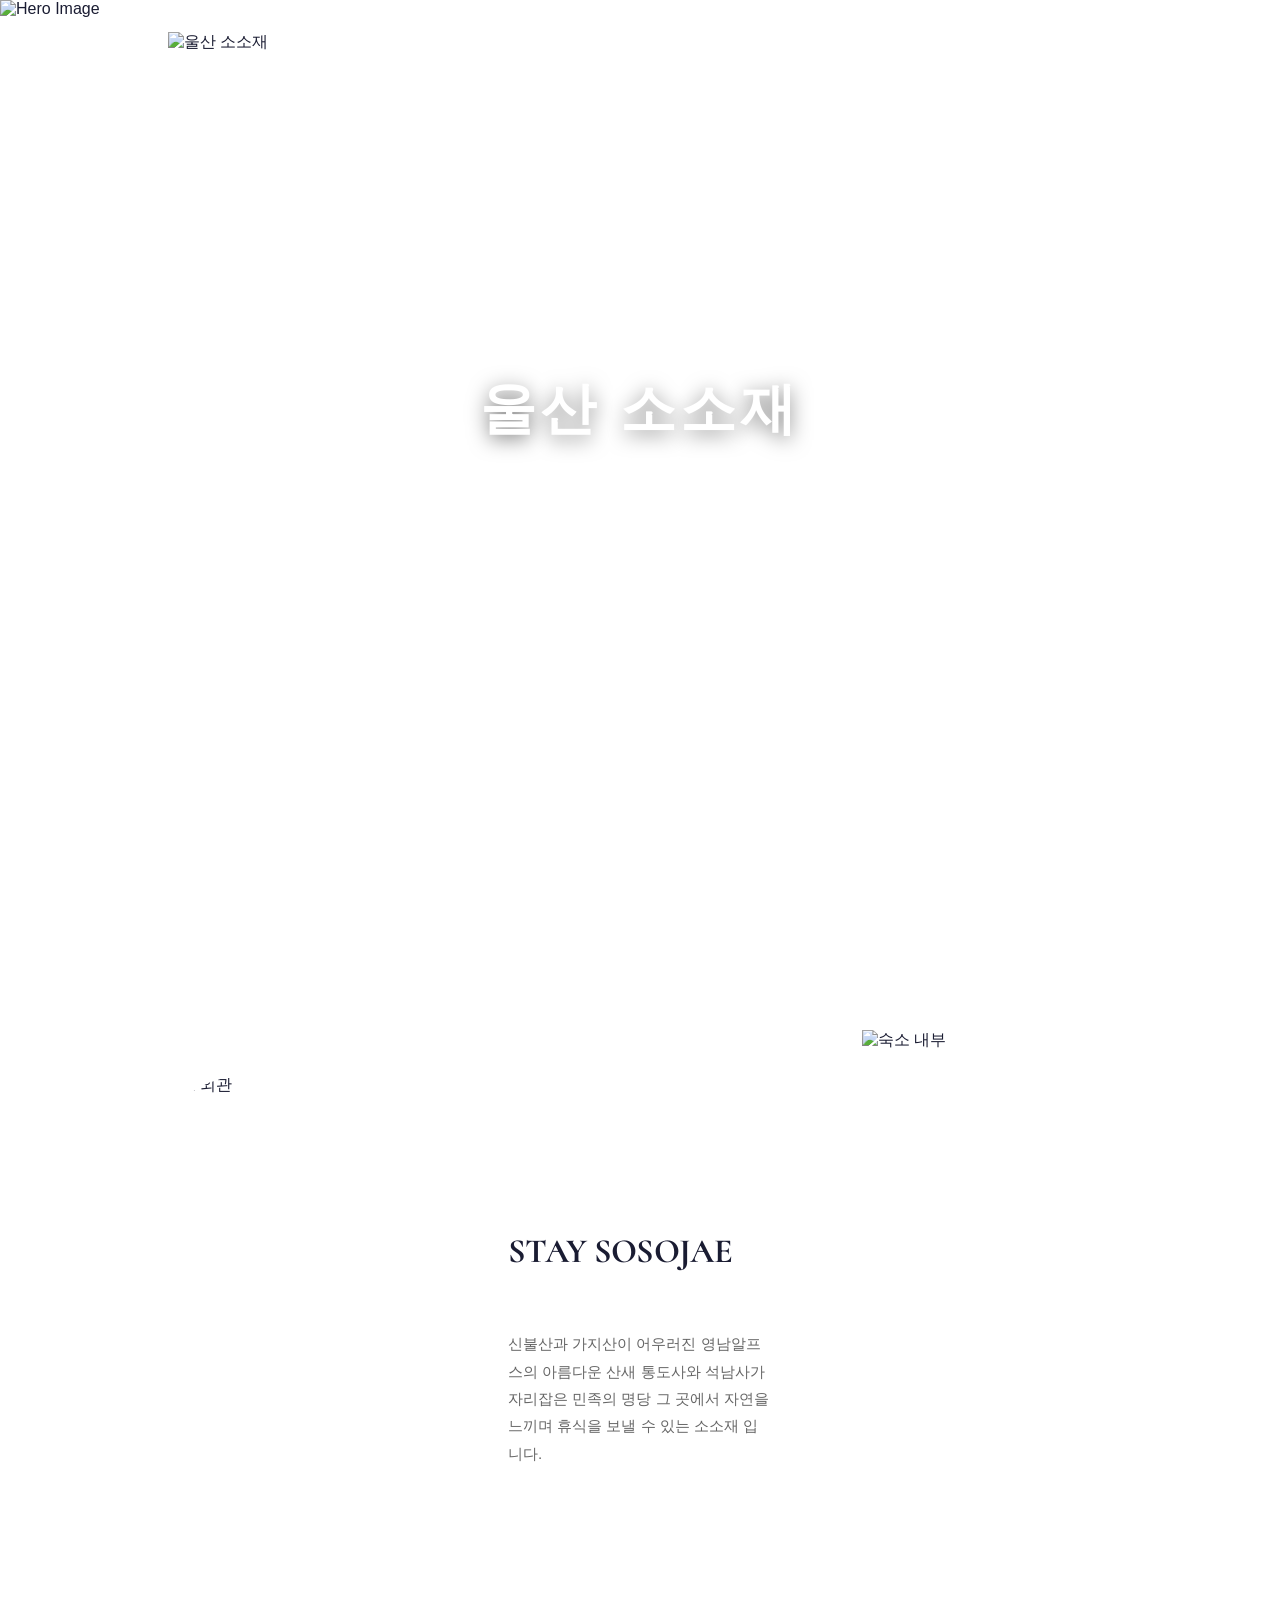
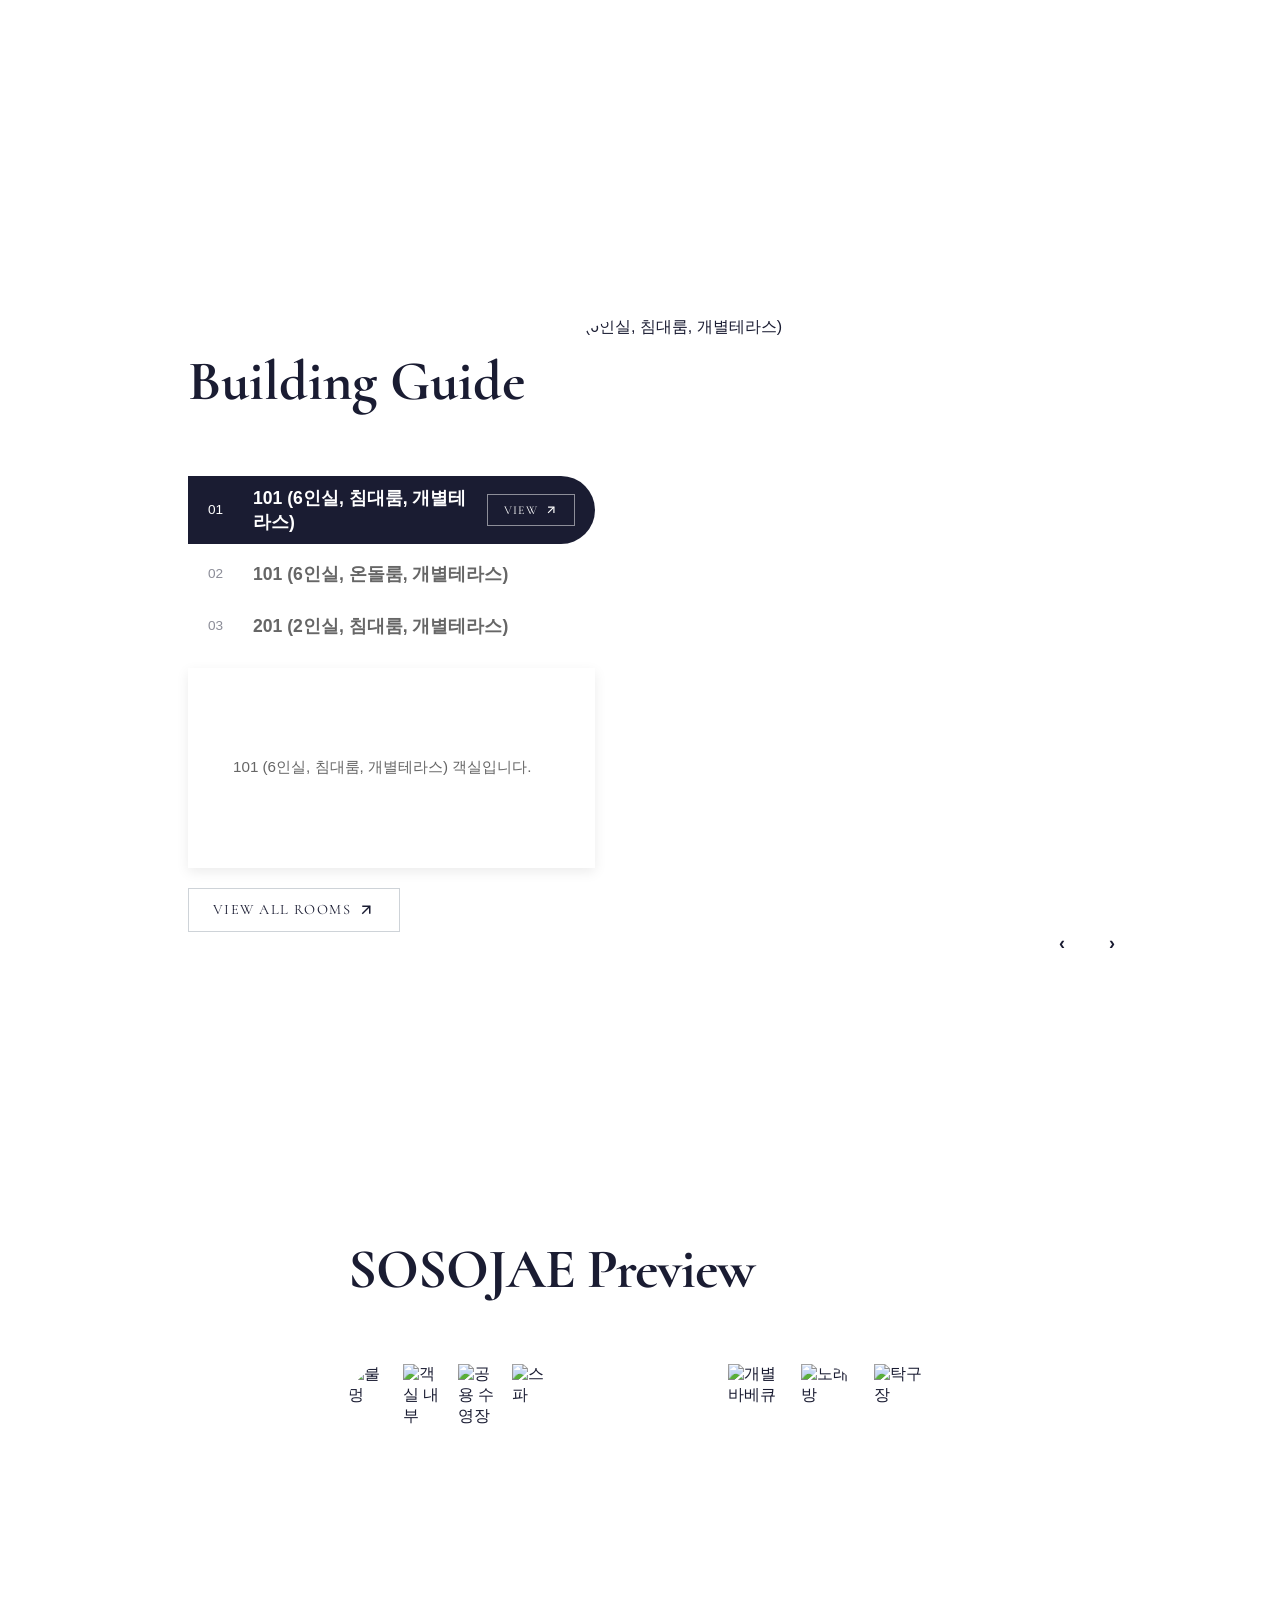
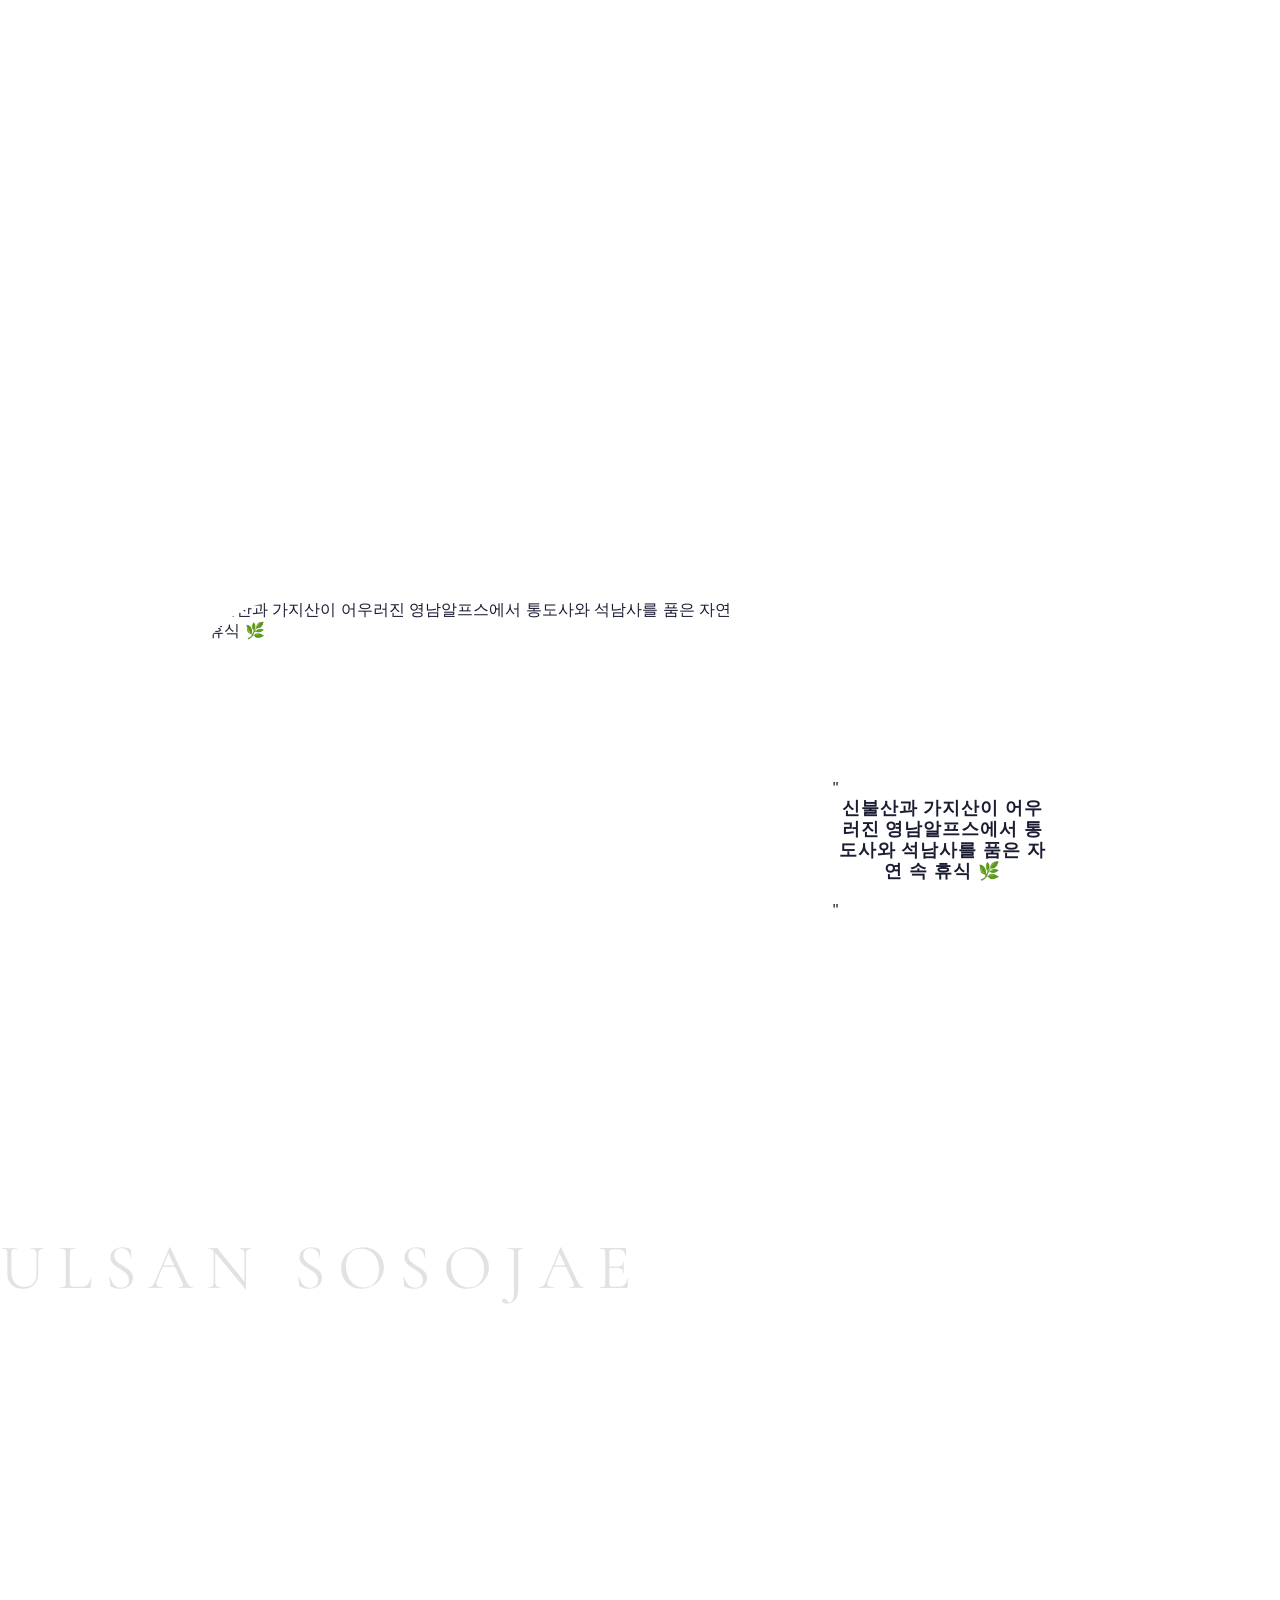
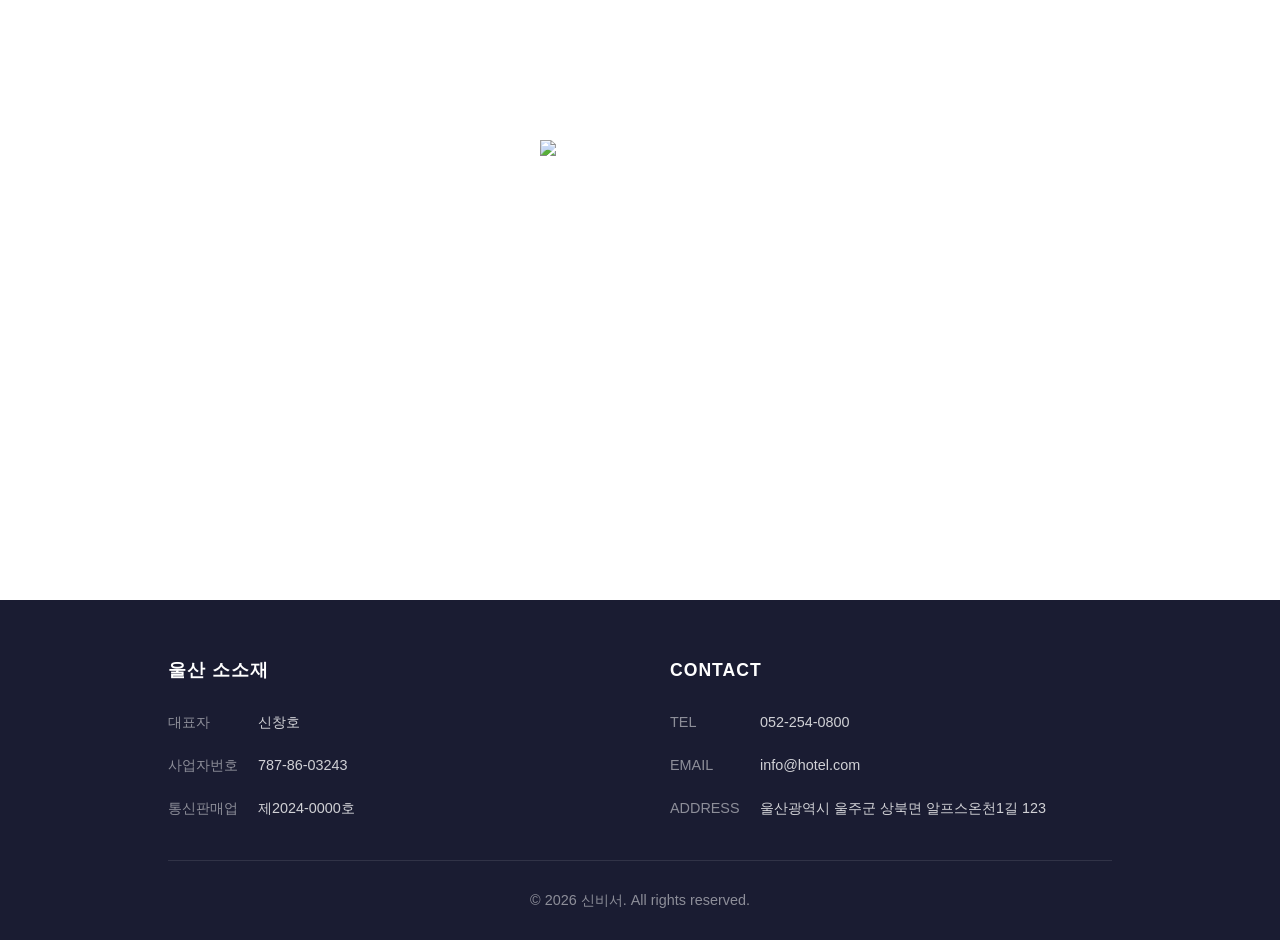
==== commit 6fd046e3: "Update template code and data - deploy-template-update-1773125547221" ====
--- a/index.html
+++ b/index.html
@@ -12,9 +12,9 @@
     <link rel="preload" href="styles/index.css" as="style">
 
     <!-- Stylesheets -->
+    <link rel="stylesheet" href="styles/theme.css">
     <link rel="stylesheet" href="styles/common.css">
     <link rel="stylesheet" href="styles/index.css">
-    <link rel="stylesheet" href="styles/theme.css">
     <link rel="stylesheet" href="styles/popup.css">
 
   <!-- Open Graph Meta Tags for Social Media -->
@@ -56,17 +56,28 @@
 
     <!-- 메인 소개 섹션 custom-field -->
     <section class="hero-section">
+        <!-- Initial Brand Name Reveal -->
+        <div class="hero-brand-reveal" id="hero-brand-reveal">
+            <div class="brand-reveal-container">
+                <div class="brand-name-reveal" id="brand-name-reveal">
+                    <h4 class="brand-title" data-property-name></h4>
+                    <div class="brand-divider"></div>
+                    <p class="brand-subtitle" data-property-name-en></p>
+                </div>
+            </div>
+        </div>
         <!-- Background Images Slider with Fade Animation -->
         <div class="hero-background">
             <div class="hero-slider" id="hero-slider">
                 <!-- Hero slides will be dynamically generated here -->
             </div>
-            <div class="hero-image-overlay"></div>
+            <div class="hero-image-overlay with-animation"></div>
         </div>
         <!-- Hero Content -->
-        <div class="hero-content" id="hero-content">
+        <div class="hero-content with-animation" id="hero-content">
             <div class="hero-text">
-                <div class="brand-name" id="brand-name">
+                <!-- Animated Brand Name (will be hidden during reveal) -->
+                <div class="brand-name with-animation" id="brand-name">
                     <h4 class="brand-title" data-property-name></h4>
                     <div class="brand-divider"></div>
                     <p class="brand-subtitle" data-property-name-en></p>
@@ -121,6 +132,13 @@
                 <div class="room-tabs-descs" data-room-descriptions>
                     <!-- Room descriptions will be dynamically generated here -->
                 </div>
+                <button class="view-all-rooms-btn" onclick="navigateTo('room-list')">
+                    <span class="btn-text">VIEW ALL ROOMS</span>
+                    <svg class="icon" viewBox="0 0 24 24">
+                        <line x1="7" y1="17" x2="17" y2="7"></line>
+                        <polyline points="7,7 17,7 17,17"></polyline>
+                    </svg>
+                </button>
             </div>
             <div class="room-preview-right">
                 <div class="room-images" data-room-images>
--- a/styles/common.css
+++ b/styles/common.css
@@ -15,7 +15,7 @@
 }
 
 body {
-    font-family: var(--font-ko-sub);
+    font-family: var(--font-ko-main);
     font-weight: 400;
     color: var(--color-secondary);
     overflow-x: hidden;
@@ -50,7 +50,7 @@
     color: white;
     margin: 0;
     opacity: 0.8;
-    text-shadow: 0 2px 10px rgba(0, 0, 0, 0.3);
+    text-shadow: 0 2px 10px color-mix(in srgb, var(--color-secondary) 30%, transparent);
 }
 
 /* Hero Scroll Down Arrow */
@@ -78,7 +78,7 @@
     font-family: var(--font-en-main);
     font-size: 0.8rem;
     letter-spacing: 0.1em;
-    text-shadow: 0 2px 10px rgba(0, 0, 0, 0.3);
+    text-shadow: 0 2px 10px color-mix(in srgb, var(--color-secondary) 30%, transparent);
 }
 
 .hero-scroll-down .scroll-arrow {
@@ -104,7 +104,7 @@
 
 /* Typography */
 h1, h2, h3, h4, h5, h6 {
-    font-family: var(--font-ko-main);
+    font-family: var(--font-ko-main), var(--font-en-main), sans-serif;
     font-weight: 700;
     line-height: 1.2;
 }
@@ -157,7 +157,7 @@
 }
 
 .section-title {
-    font-family: var(--font-ko-main);
+    font-family: var(--font-ko-main), var(--font-en-main), sans-serif;
     font-size: 1.8rem;
     font-weight: 700;
     letter-spacing: 0.05em;
@@ -190,7 +190,7 @@
 }
 
 .btn:hover {
-    background: #555;
+    background: color-mix(in srgb, var(--color-secondary) 85%, var(--color-primary));
     transform: translateY(-2px);
 }
 
@@ -290,7 +290,7 @@
     transform: translate(-50%, -50%);
     width: 30px;
     height: 30px;
-    border: 3px solid #ddd;
+    border: 3px solid color-mix(in srgb, var(--color-secondary) 20%, var(--color-primary));
     border-top-color: var(--color-secondary);
     border-radius: 50%;
     animation: spin 0.8s linear infinite;
@@ -394,7 +394,7 @@
 .hero-slider-line {
     width: 100px;
     height: 1px;
-    background: rgba(255, 255, 255, 0.3);
+    background: color-mix(in srgb, var(--color-primary) 30%, transparent);
     position: relative;
     overflow: hidden;
 }
@@ -461,7 +461,7 @@
    =================================== */
 
 .facility-number {
-    font-family: var(--font-ko-main);
+    font-family: var(--font-en-main);
     font-size: 1.1rem;
     font-weight: 400;
     color: color-mix(in srgb, var(--color-secondary) 70%, transparent);
@@ -504,7 +504,7 @@
     font-family: var(--font-en-main);
     font-size: 4rem;
     font-weight: 400;
-    color: rgba(160, 160, 160, 0.3);
+    color: color-mix(in srgb, #a0a0a0 30%, transparent);
     text-transform: uppercase;
     letter-spacing: 0.2em;
     margin-top: 50px;
@@ -513,9 +513,9 @@
 
 /* Empty Image Placeholder - 모든 페이지 공통 */
 .empty-image-placeholder {
-    border: 2px dashed #9ca3af !important;
+    border: 2px dashed color-mix(in srgb, var(--color-secondary) 40%, var(--color-primary)) !important;
     border-radius: 0.75rem !important;
-    background: #d1d5db !important;
+    background: color-mix(in srgb, var(--color-secondary) 20%, var(--color-primary)) !important;
 }
 
 /* Mobile Floating Book Now Button */
--- a/styles/index.css
+++ b/styles/index.css
@@ -22,7 +22,7 @@
     height: 12px;
     border-radius: 50%;
     background: transparent;
-    border: 2px solid rgba(255, 255, 255, 0.5);
+    border: 2px solid color-mix(in srgb, white 50%, transparent);
     cursor: pointer;
     transition: all 0.3s ease;
     padding: 0;
@@ -30,7 +30,7 @@
 }
 
 .section-dot:hover {
-    background: rgba(255, 255, 255, 0.3);
+    background: color-mix(in srgb, white 30%, transparent);
     transform: scale(1.2);
 }
 
@@ -45,8 +45,8 @@
 }
 
 .section-nav.dark .section-dot.active {
-    background: var(--color-secondary);
-    border-color: var(--color-secondary);
+    background: #333;
+    border-color: #333;
 }
 
 @media (max-width: 1024px) {
@@ -74,6 +74,62 @@
     overflow: hidden;
     background: var(--color-primary);
 }
+
+/* Initial Brand Name Reveal */
+.hero-brand-reveal {
+    position: absolute;
+    top: 0;
+    left: 0;
+    width: 100%;
+    height: 100%;
+    z-index: 10;
+    display: flex;
+    align-items: center;
+    justify-content: center;
+    background: white;
+    animation: brandBackgroundFade 1.5s ease-in-out forwards;
+    animation-delay: 2.5s;
+    pointer-events: none;
+}
+
+.brand-reveal-container {
+    display: flex;
+    align-items: center;
+    justify-content: center;
+    opacity: 0;
+    transform: scale(1.2);
+    animation: brandReveal 1.5s ease-out forwards;
+    animation-delay: 0.3s;
+}
+
+/* Brand Name Reveal - Centered and Larger */
+.brand-name-reveal {
+    display: flex;
+    flex-direction: column;
+    align-items: center;
+    gap: 20px;
+}
+
+.brand-name-reveal .brand-title {
+    font-size: 3rem;
+    font-weight: 300;
+    letter-spacing: 0.05em;
+    color: #222;
+}
+
+.brand-name-reveal .brand-divider {
+    width: 60px;
+    height: 1px;
+    background: #222;
+}
+
+.brand-name-reveal .brand-subtitle {
+    font-size: 1.2rem;
+    font-weight: 300;
+    letter-spacing: 0.1em;
+    color: #666;
+}
+
 /* Background Slider with Fade */
 .hero-background {
     position: absolute;
@@ -117,12 +173,36 @@
     width: 100%;
     height: 100%;
     z-index: 2;
+    opacity: 0;
+}
+
+.hero-image-overlay.with-animation {
+    animation: overlayFade 2s ease-out forwards;
+    animation-delay: 3s;
+}
+
+.hero-image-overlay.no-animation {
+    opacity: 0.3;
+    animation: none;
 }
 
 .hero-image {
     width: 100%;
     height: 100%;
     object-fit: cover;
+}
+
+.hero-image.with-animation {
+    opacity: 0;
+    transform: scale(1.1);
+    animation: imageReveal 3s ease-out forwards;
+    animation-delay: 3s;
+}
+
+.hero-image.no-animation {
+    opacity: 1;
+    transform: scale(1);
+    animation: none;
 }
 
 /* Hero Content (appears after animations) - Index Page Specific */
@@ -140,7 +220,7 @@
     justify-content: center;
     text-align: center;
     transform: none;
-    padding: 2rem;
+    padding: 1rem;
 }
 
 /* Index Page Hero Text Specific */
@@ -160,12 +240,23 @@
     align-items: center;
     text-align: center;
     width: 100%;
+}
+
+.hero-content.with-animation {
+    opacity: 0;
+    animation: contentFadeIn 2s ease-out forwards;
+    animation-delay: 4.2s;
+}
+
+.hero-content.no-animation {
+    opacity: 1;
+    animation: none;
 }
 
 /* Override for Index Page Hero Text */
 .hero-section .hero-content .hero-text {
     text-align: center !important;
-    padding: 2rem 1rem;
+    padding: 2rem 0;
     display: flex !important;
     flex-direction: column !important;
     align-items: center !important;
@@ -175,10 +266,19 @@
 
 .brand-name {
     margin-bottom: 2rem;
-    opacity: 0;
-    transform: scale(0.8);
-    animation: brandFadeIn 1.2s ease-out forwards;
-    animation-delay: 0.3s;
+}
+
+.brand-name.with-animation {
+    opacity: 0;
+    transform: translateY(30px);
+    animation: slideInFade 1.5s ease-out forwards;
+    animation-delay: 4.5s;
+}
+
+.brand-name.no-animation {
+    opacity: 1;
+    transform: none;
+    animation: none;
 }
 
 .brand-title {
@@ -186,7 +286,7 @@
     font-size: clamp(2rem, 5vw, 3.5rem);
     font-weight: 600;
     letter-spacing: 4px;
-    color: #fff;
+    color: white;
     margin: 0;
     text-transform: uppercase;
     text-shadow: 0 4px 20px rgba(0, 0, 0, 0.5);
@@ -195,14 +295,14 @@
 .brand-divider {
     width: 80px;
     height: 1px;
-    background: linear-gradient(90deg, transparent, rgba(255, 255, 255, 0.8), transparent);
+    background: linear-gradient(90deg, transparent, color-mix(in srgb, white 80%, transparent), transparent);
     margin: 1rem auto;
 }
 
 .brand-subtitle {
     font-size: clamp(0.8rem, 1.5vw, 1rem);
     letter-spacing: 0.3em;
-    color: rgba(255, 255, 255, 0.8);
+    color: color-mix(in srgb, white 80%, transparent);
     text-transform: uppercase;
     margin: 0;
 }
@@ -211,12 +311,12 @@
     opacity: 0;
     transform: translateY(30px);
     animation: slideInFade 1.5s ease-out forwards;
-    animation-delay: 1.5s;
+    animation-delay: 6s;
 }
 
 .tagline-main {
     font-size: clamp(1.2rem, 3vw, 2rem);
-    color: rgba(255, 255, 255, 0.9);
+    color: color-mix(in srgb, white 90%, transparent);
     margin: 0 0 0.5rem 0;
     font-weight: 400;
     line-height: 1.4;
@@ -224,17 +324,17 @@
 
 .tagline-sub {
     font-size: clamp(0.9rem, 2vw, 1.1rem);
-    color: rgba(255, 255, 255, 0.7);
+    color: color-mix(in srgb, white 70%, transparent);
     margin: 0;
     line-height: 1.6;
 }
 
 
 /* Keyframe Animations */
-@keyframes brandFadeIn {
+@keyframes brandReveal {
     0% {
         opacity: 0;
-        transform: scale(0.8);
+        transform: scale(1.2);
     }
     100% {
         opacity: 1;
@@ -261,6 +361,22 @@
     100% {
         opacity: 1;
         transform: translateY(0);
+    }
+}
+
+@keyframes brandBackgroundFade {
+    0% {
+        opacity: 1;
+        background: white;
+    }
+    90% {
+        opacity: 1;
+        background: white;
+    }
+    100% {
+        opacity: 0;
+        background: transparent;
+        pointer-events: none;
     }
 }
 
@@ -311,14 +427,14 @@
 
 .hero-slider-current,
 .hero-slider-total {
-    font-family: var(--font-ko-sub);
+    font-family: 'Pretendard', sans-serif;
     opacity: 0.9;
 }
 
 .hero-slider-line {
     width: 100px;
     height: 1px;
-    background: rgba(255, 255, 255, 0.3);
+    background: color-mix(in srgb, white 30%, transparent);
     position: relative;
     overflow: hidden;
 }
@@ -425,6 +541,7 @@
 }
 
 .room-preview-description {
+    font-family: var(--font-ko-sub);
     font-size: 1.1rem;
     color: #666;
     line-height: 1.6;
@@ -440,9 +557,10 @@
 .room-tab {
     display: flex;
     align-items: center;
+    justify-content: space-between;
     padding: 10px 20px;
     border: none;
-    /* background: rgba(255, 255, 255, 0.7);
+    /* background: color-mix(in srgb, white 70%, transparent);
     backdrop-filter: blur(10px);
     box-shadow: 0 2px 10px rgba(0, 0, 0, 0.1); */
     background: none;
@@ -451,70 +569,30 @@
     text-align: left;
     position: relative;
     border-radius: 8px;
-    -webkit-tap-highlight-color: transparent;
-    touch-action: manipulation;
-    user-select: none;
-    -webkit-user-select: none;
+}
+
+.room-tab-content {
+    display: flex;
+    align-items: center;
+    flex: 1;
 }
 
 .room-tab-number {
     font-size: 0.85rem;
-    color: #999;
+    color: color-mix(in srgb, var(--color-secondary) 50%, transparent);
     margin-right: 20px;
     font-weight: 500;
     min-width: 25px;
 }
 
 .room-tab-name {
-    font-family: var(--font-ko-sub);
+    font-family: var(--font-ko-main);
     font-size: 1.1rem;
     font-weight: 600;
     color: #666;
     transition: color 0.3s ease;
 }
 
-.room-tab:hover {
-    background: rgba(255, 255, 255, 0.9);
-    transform: translateX(5px);
-}
-
-.room-tab.active {
-    background: var(--color-secondary);
-    border-color: #f0f0f0;
-    border-radius: 0;
-    border-top-right-radius: 50px;
-    border-bottom-right-radius: 50px;
-}
-
-/* Disable hover effect on touch devices */
-@media (hover: none) and (pointer: coarse) {
-    .room-tab:hover {
-        background: none;
-        transform: none;
-    }
-
-    /* Only active state shows styling on mobile */
-    .room-tab.active {
-        background: var(--color-secondary);
-        border-color: #f0f0f0;
-        border-radius: 0;
-        border-top-right-radius: 50px;
-        border-bottom-right-radius: 50px;
-    }
-}
-
-.room-tab.active .room-tab-number,
-.room-tab.active .room-tab-name {
-    color: #fff;
-}
-
-/* Room Tab Content */
-.room-tab-content {
-    display: flex;
-    align-items: center;
-}
-
-/* Room Tab Detail Button */
 .room-tab-detail-btn {
     display: none;
     align-items: center;
@@ -522,8 +600,8 @@
     gap: 6px;
     padding: 8px 16px;
     background: transparent;
-    color: #fff;
-    border: 1px solid rgba(255, 255, 255, 0.5);
+    color: white;
+    border: 1px solid color-mix(in srgb, white 50%, transparent);
     border-radius: 0;
     font-family: var(--font-en-main);
     font-size: 0.75rem;
@@ -533,7 +611,7 @@
     cursor: pointer;
     transition: all 0.3s ease;
     white-space: nowrap;
-    margin-left: auto;
+    margin-left: 12px;
 }
 
 .room-tab.active .room-tab-detail-btn {
@@ -541,7 +619,7 @@
 }
 
 .room-tab-detail-btn:hover {
-    background: rgba(255, 255, 255, 0.2);
+    background: color-mix(in srgb, white 20%, transparent);
     border-color: #fff;
 }
 
@@ -562,12 +640,47 @@
     transform: translate(2px, -2px);
 }
 
+.room-tab:hover {
+    background: color-mix(in srgb, white 90%, transparent);
+    transform: translateX(5px);
+}
+
+.room-tab.active {
+    background: var(--color-secondary);
+    border-color: color-mix(in srgb, var(--color-secondary) 5%, transparent);
+    border-radius: 0;
+    border-top-right-radius: 50px;
+    border-bottom-right-radius: 50px;
+}
+
+/* Disable hover effect on touch devices */
+@media (hover: none) and (pointer: coarse) {
+    .room-tab:hover {
+        background: none;
+        transform: none;
+    }
+
+    /* Only active state shows styling on mobile */
+    .room-tab.active {
+        background: var(--color-secondary);
+        border-color: #f0f0f0;
+        border-radius: 0;
+        border-top-right-radius: 50px;
+        border-bottom-right-radius: 50px;
+    }
+}
+
+.room-tab.active .room-tab-number,
+.room-tab.active .room-tab-name {
+    color: white;
+}
+
 /* Room Descriptions Area */
 .room-tabs-descs {
     position: relative;
     min-height: 200px;
     margin-top: 0;
-    background: rgba(255, 255, 255, 0.7);
+    background: color-mix(in srgb, white 70%, transparent);
     backdrop-filter: blur(10px);
     padding: 80px 45px;
     border-radius: 0;
@@ -620,6 +733,51 @@
     margin: 0 0 20px 0;
 }
 
+/* View All Rooms Button - BOOK NOW Style */
+.view-all-rooms-btn {
+    display: inline-flex;
+    align-items: center;
+    justify-content: center;
+    gap: 6px;
+    margin: 20px 0;
+    padding: 12px 24px;
+    background: transparent;
+    color: var(--color-secondary);
+    border: 1px solid rgba(93, 109, 126, 0.3);
+    font-family: var(--font-en-main);
+    font-size: 0.9rem;
+    font-weight: 400;
+    text-transform: uppercase;
+    letter-spacing: 0.1em;
+    cursor: pointer;
+    transition: all 0.3s ease;
+    text-decoration: none;
+    border-radius: 0;
+}
+
+.view-all-rooms-btn:hover {
+    background: var(--color-secondary);
+    color: white;
+    border-color: var(--color-secondary);
+}
+
+.view-all-rooms-btn .btn-text {
+    display: inline-block;
+}
+
+.view-all-rooms-btn .icon {
+    width: 18px;
+    height: 18px;
+    stroke: currentColor;
+    stroke-width: 2;
+    fill: none;
+    transition: transform 0.3s ease;
+}
+
+.view-all-rooms-btn:hover .icon {
+    transform: translate(2px, -2px);
+}
+
 .room-info {
     display: flex;
     flex-direction: column;
@@ -635,7 +793,7 @@
 
 .room-info-label {
     font-size: 0.85rem;
-    color: #999;
+    color: color-mix(in srgb, var(--color-secondary) 50%, transparent);
     font-weight: 500;
 }
 
@@ -741,7 +899,7 @@
 .room-slider-next {
     width: 40px;
     height: 40px;
-    background: rgba(255, 255, 255, 0.9);
+    background: color-mix(in srgb, white 90%, transparent);
     border: none;
     border-radius: 50%;
     font-size: 18px;
@@ -801,6 +959,7 @@
     .room-tab-detail-btn {
         padding: 6px 12px;
         font-size: 0.7rem;
+        margin-left: 8px;
     }
 
     .room-tab-detail-btn .icon {
@@ -841,8 +1000,7 @@
         position: relative;
         width: 100%;
         height: 400px;
-        margin-top: 40px;
-        transform: none;
+         transform: none;
     }
 
     .room-preview-header {
@@ -852,7 +1010,7 @@
 
     .room-tabs {
         gap: 10px;
-        margin-bottom: 30px;
+        margin-bottom: 0px;
     }
 
     .room-tabs-descs {
@@ -865,26 +1023,27 @@
 
     .room-tab {
         padding: 10px 15px;
+    }
+
+    .room-tab-number {
+        font-size: 0.8rem;
+        margin-right: 15px;
+    }
+
+    .room-tab-name {
+        font-size: 1rem;
     }
 
     .room-tab-detail-btn {
         padding: 5px 10px;
         font-size: 0.65rem;
+        margin-left: 6px;
         gap: 4px;
     }
 
     .room-tab-detail-btn .icon {
         width: 10px;
         height: 10px;
-    }
-
-    .room-tab-number {
-        font-size: 0.8rem;
-        margin-right: 15px;
-    }
-
-    .room-tab-name {
-        font-size: 1rem;
     }
 
     .room-preview-right.visible {
@@ -897,6 +1056,9 @@
         display: none;
     }
 
+    .quote-mark {
+        display: none;
+    }
 
     .signature-slide-title {
         font-size: 1.1rem !important;
@@ -984,10 +1146,11 @@
     font-size: 1.8rem;
     font-weight: 700;
     margin-bottom: 25px;
-    color: #111;
+    color: var(--color-secondary);
 }
 
 .essence-description {
+    font-family: var(--font-ko-sub);
     font-size: 0.95rem;
     line-height: 1.8;
     color: #666;
@@ -1353,7 +1516,7 @@
 
 .signature-slide-title {
     font-family: var(--font-ko-main);
-    font-size: 1.5rem;
+    font-size: 1.1rem;
     font-weight: 700;
     margin-bottom: 20px;
     line-height: 1.2;
@@ -1371,7 +1534,7 @@
 
 .signature-slide-subtitle {
     font-size: 0.9rem;
-    color: #999;
+    color: color-mix(in srgb, var(--color-secondary) 50%, transparent);
     letter-spacing: 1px;
     text-transform: uppercase;
 }
@@ -1396,7 +1559,7 @@
 }
 
 .signature-nav-dot.active {
-    background: var(--color-secondary);
+    background: #333;
 }
 
 .gallery-property-english-name {
@@ -1438,7 +1601,7 @@
     }
 
     .signature-slide-title {
-        font-size: 2rem;
+        font-size: 1.5rem;
     }
 }
 
@@ -1484,7 +1647,7 @@
 
 .index-closing-text {
     text-align: center;
-    color: #fff;
+    color: white;
     padding: 2rem;
     display: flex;
     flex-direction: column;
@@ -1517,26 +1680,19 @@
     }
 }
 
-.index-closing-title {
-    font-family: var(--font-ko-main);
-    font-size: 2.5rem;
-    font-weight: 700;
-    letter-spacing: 0.1em;
-    margin: 0 0 20px 0;
-    color: white;
-}
 
 .index-closing-divider {
     width: 80px;
     height: 1px;
-    background: rgba(255, 255, 255, 0.5);
+    background: color-mix(in srgb, white 50%, transparent);
     margin: 20px auto;
 }
 
 .index-closing-description {
+    font-family: var(--font-ko-sub);
     font-size: 1.1rem;
     line-height: 1.8;
-    color: rgba(255, 255, 255, 0.9);
+    color: color-mix(in srgb, white 90%, transparent);
     max-width: 600px;
     margin: 0 auto 40px;
     margin-top: 20px;
@@ -1622,7 +1778,31 @@
         font-size: 1.2rem;
     }
 
-
+    /* Room Preview Mobile */
+    .room-preview-section {
+        height: auto;
+        padding: 60px 0;
+    }
+
+    .room-preview-container {
+        max-width: 100%;
+        padding: 0 30px;
+        flex-direction: column;
+    }
+
+    .room-preview-left {
+        width: 100%;
+    }
+
+    .room-preview-title {
+        font-size: 2.5rem;
+    }
+
+    .view-all-rooms-btn {
+        width: 100%;
+        padding: 12px 20px;
+        font-size: 0.85rem;
+    }
 
     .index-closing {
         height: auto;
@@ -1630,9 +1810,6 @@
         padding: 0;
     }
 
-    .index-closing-title {
-        font-size: 1.8rem;
-    }
 }
 
 @media (max-width: 480px) {
@@ -1688,4 +1865,4 @@
 .fade-in-scale.visible {
     opacity: 1;
     transform: scale(1);
-}+}
--- a/styles/common.css
+++ b/styles/common.css
@@ -15,7 +15,7 @@
 }
 
 body {
-    font-family: var(--font-ko-sub);
+    font-family: var(--font-ko-main);
     font-weight: 400;
     color: var(--color-secondary);
     overflow-x: hidden;
@@ -50,7 +50,7 @@
     color: white;
     margin: 0;
     opacity: 0.8;
-    text-shadow: 0 2px 10px rgba(0, 0, 0, 0.3);
+    text-shadow: 0 2px 10px color-mix(in srgb, var(--color-secondary) 30%, transparent);
 }
 
 /* Hero Scroll Down Arrow */
@@ -78,7 +78,7 @@
     font-family: var(--font-en-main);
     font-size: 0.8rem;
     letter-spacing: 0.1em;
-    text-shadow: 0 2px 10px rgba(0, 0, 0, 0.3);
+    text-shadow: 0 2px 10px color-mix(in srgb, var(--color-secondary) 30%, transparent);
 }
 
 .hero-scroll-down .scroll-arrow {
@@ -104,7 +104,7 @@
 
 /* Typography */
 h1, h2, h3, h4, h5, h6 {
-    font-family: var(--font-ko-main);
+    font-family: var(--font-ko-main), var(--font-en-main), sans-serif;
     font-weight: 700;
     line-height: 1.2;
 }
@@ -157,7 +157,7 @@
 }
 
 .section-title {
-    font-family: var(--font-ko-main);
+    font-family: var(--font-ko-main), var(--font-en-main), sans-serif;
     font-size: 1.8rem;
     font-weight: 700;
     letter-spacing: 0.05em;
@@ -190,7 +190,7 @@
 }
 
 .btn:hover {
-    background: #555;
+    background: color-mix(in srgb, var(--color-secondary) 85%, var(--color-primary));
     transform: translateY(-2px);
 }
 
@@ -290,7 +290,7 @@
     transform: translate(-50%, -50%);
     width: 30px;
     height: 30px;
-    border: 3px solid #ddd;
+    border: 3px solid color-mix(in srgb, var(--color-secondary) 20%, var(--color-primary));
     border-top-color: var(--color-secondary);
     border-radius: 50%;
     animation: spin 0.8s linear infinite;
@@ -394,7 +394,7 @@
 .hero-slider-line {
     width: 100px;
     height: 1px;
-    background: rgba(255, 255, 255, 0.3);
+    background: color-mix(in srgb, var(--color-primary) 30%, transparent);
     position: relative;
     overflow: hidden;
 }
@@ -461,7 +461,7 @@
    =================================== */
 
 .facility-number {
-    font-family: var(--font-ko-main);
+    font-family: var(--font-en-main);
     font-size: 1.1rem;
     font-weight: 400;
     color: color-mix(in srgb, var(--color-secondary) 70%, transparent);
@@ -504,7 +504,7 @@
     font-family: var(--font-en-main);
     font-size: 4rem;
     font-weight: 400;
-    color: rgba(160, 160, 160, 0.3);
+    color: color-mix(in srgb, #a0a0a0 30%, transparent);
     text-transform: uppercase;
     letter-spacing: 0.2em;
     margin-top: 50px;
@@ -513,9 +513,9 @@
 
 /* Empty Image Placeholder - 모든 페이지 공통 */
 .empty-image-placeholder {
-    border: 2px dashed #9ca3af !important;
+    border: 2px dashed color-mix(in srgb, var(--color-secondary) 40%, var(--color-primary)) !important;
     border-radius: 0.75rem !important;
-    background: #d1d5db !important;
+    background: color-mix(in srgb, var(--color-secondary) 20%, var(--color-primary)) !important;
 }
 
 /* Mobile Floating Book Now Button */
--- a/styles/index.css
+++ b/styles/index.css
@@ -22,7 +22,7 @@
     height: 12px;
     border-radius: 50%;
     background: transparent;
-    border: 2px solid rgba(255, 255, 255, 0.5);
+    border: 2px solid color-mix(in srgb, white 50%, transparent);
     cursor: pointer;
     transition: all 0.3s ease;
     padding: 0;
@@ -30,7 +30,7 @@
 }
 
 .section-dot:hover {
-    background: rgba(255, 255, 255, 0.3);
+    background: color-mix(in srgb, white 30%, transparent);
     transform: scale(1.2);
 }
 
@@ -45,8 +45,8 @@
 }
 
 .section-nav.dark .section-dot.active {
-    background: var(--color-secondary);
-    border-color: var(--color-secondary);
+    background: #333;
+    border-color: #333;
 }
 
 @media (max-width: 1024px) {
@@ -74,6 +74,62 @@
     overflow: hidden;
     background: var(--color-primary);
 }
+
+/* Initial Brand Name Reveal */
+.hero-brand-reveal {
+    position: absolute;
+    top: 0;
+    left: 0;
+    width: 100%;
+    height: 100%;
+    z-index: 10;
+    display: flex;
+    align-items: center;
+    justify-content: center;
+    background: white;
+    animation: brandBackgroundFade 1.5s ease-in-out forwards;
+    animation-delay: 2.5s;
+    pointer-events: none;
+}
+
+.brand-reveal-container {
+    display: flex;
+    align-items: center;
+    justify-content: center;
+    opacity: 0;
+    transform: scale(1.2);
+    animation: brandReveal 1.5s ease-out forwards;
+    animation-delay: 0.3s;
+}
+
+/* Brand Name Reveal - Centered and Larger */
+.brand-name-reveal {
+    display: flex;
+    flex-direction: column;
+    align-items: center;
+    gap: 20px;
+}
+
+.brand-name-reveal .brand-title {
+    font-size: 3rem;
+    font-weight: 300;
+    letter-spacing: 0.05em;
+    color: #222;
+}
+
+.brand-name-reveal .brand-divider {
+    width: 60px;
+    height: 1px;
+    background: #222;
+}
+
+.brand-name-reveal .brand-subtitle {
+    font-size: 1.2rem;
+    font-weight: 300;
+    letter-spacing: 0.1em;
+    color: #666;
+}
+
 /* Background Slider with Fade */
 .hero-background {
     position: absolute;
@@ -117,12 +173,36 @@
     width: 100%;
     height: 100%;
     z-index: 2;
+    opacity: 0;
+}
+
+.hero-image-overlay.with-animation {
+    animation: overlayFade 2s ease-out forwards;
+    animation-delay: 3s;
+}
+
+.hero-image-overlay.no-animation {
+    opacity: 0.3;
+    animation: none;
 }
 
 .hero-image {
     width: 100%;
     height: 100%;
     object-fit: cover;
+}
+
+.hero-image.with-animation {
+    opacity: 0;
+    transform: scale(1.1);
+    animation: imageReveal 3s ease-out forwards;
+    animation-delay: 3s;
+}
+
+.hero-image.no-animation {
+    opacity: 1;
+    transform: scale(1);
+    animation: none;
 }
 
 /* Hero Content (appears after animations) - Index Page Specific */
@@ -140,7 +220,7 @@
     justify-content: center;
     text-align: center;
     transform: none;
-    padding: 2rem;
+    padding: 1rem;
 }
 
 /* Index Page Hero Text Specific */
@@ -160,12 +240,23 @@
     align-items: center;
     text-align: center;
     width: 100%;
+}
+
+.hero-content.with-animation {
+    opacity: 0;
+    animation: contentFadeIn 2s ease-out forwards;
+    animation-delay: 4.2s;
+}
+
+.hero-content.no-animation {
+    opacity: 1;
+    animation: none;
 }
 
 /* Override for Index Page Hero Text */
 .hero-section .hero-content .hero-text {
     text-align: center !important;
-    padding: 2rem 1rem;
+    padding: 2rem 0;
     display: flex !important;
     flex-direction: column !important;
     align-items: center !important;
@@ -175,10 +266,19 @@
 
 .brand-name {
     margin-bottom: 2rem;
-    opacity: 0;
-    transform: scale(0.8);
-    animation: brandFadeIn 1.2s ease-out forwards;
-    animation-delay: 0.3s;
+}
+
+.brand-name.with-animation {
+    opacity: 0;
+    transform: translateY(30px);
+    animation: slideInFade 1.5s ease-out forwards;
+    animation-delay: 4.5s;
+}
+
+.brand-name.no-animation {
+    opacity: 1;
+    transform: none;
+    animation: none;
 }
 
 .brand-title {
@@ -186,7 +286,7 @@
     font-size: clamp(2rem, 5vw, 3.5rem);
     font-weight: 600;
     letter-spacing: 4px;
-    color: #fff;
+    color: white;
     margin: 0;
     text-transform: uppercase;
     text-shadow: 0 4px 20px rgba(0, 0, 0, 0.5);
@@ -195,14 +295,14 @@
 .brand-divider {
     width: 80px;
     height: 1px;
-    background: linear-gradient(90deg, transparent, rgba(255, 255, 255, 0.8), transparent);
+    background: linear-gradient(90deg, transparent, color-mix(in srgb, white 80%, transparent), transparent);
     margin: 1rem auto;
 }
 
 .brand-subtitle {
     font-size: clamp(0.8rem, 1.5vw, 1rem);
     letter-spacing: 0.3em;
-    color: rgba(255, 255, 255, 0.8);
+    color: color-mix(in srgb, white 80%, transparent);
     text-transform: uppercase;
     margin: 0;
 }
@@ -211,12 +311,12 @@
     opacity: 0;
     transform: translateY(30px);
     animation: slideInFade 1.5s ease-out forwards;
-    animation-delay: 1.5s;
+    animation-delay: 6s;
 }
 
 .tagline-main {
     font-size: clamp(1.2rem, 3vw, 2rem);
-    color: rgba(255, 255, 255, 0.9);
+    color: color-mix(in srgb, white 90%, transparent);
     margin: 0 0 0.5rem 0;
     font-weight: 400;
     line-height: 1.4;
@@ -224,17 +324,17 @@
 
 .tagline-sub {
     font-size: clamp(0.9rem, 2vw, 1.1rem);
-    color: rgba(255, 255, 255, 0.7);
+    color: color-mix(in srgb, white 70%, transparent);
     margin: 0;
     line-height: 1.6;
 }
 
 
 /* Keyframe Animations */
-@keyframes brandFadeIn {
+@keyframes brandReveal {
     0% {
         opacity: 0;
-        transform: scale(0.8);
+        transform: scale(1.2);
     }
     100% {
         opacity: 1;
@@ -261,6 +361,22 @@
     100% {
         opacity: 1;
         transform: translateY(0);
+    }
+}
+
+@keyframes brandBackgroundFade {
+    0% {
+        opacity: 1;
+        background: white;
+    }
+    90% {
+        opacity: 1;
+        background: white;
+    }
+    100% {
+        opacity: 0;
+        background: transparent;
+        pointer-events: none;
     }
 }
 
@@ -311,14 +427,14 @@
 
 .hero-slider-current,
 .hero-slider-total {
-    font-family: var(--font-ko-sub);
+    font-family: 'Pretendard', sans-serif;
     opacity: 0.9;
 }
 
 .hero-slider-line {
     width: 100px;
     height: 1px;
-    background: rgba(255, 255, 255, 0.3);
+    background: color-mix(in srgb, white 30%, transparent);
     position: relative;
     overflow: hidden;
 }
@@ -425,6 +541,7 @@
 }
 
 .room-preview-description {
+    font-family: var(--font-ko-sub);
     font-size: 1.1rem;
     color: #666;
     line-height: 1.6;
@@ -440,9 +557,10 @@
 .room-tab {
     display: flex;
     align-items: center;
+    justify-content: space-between;
     padding: 10px 20px;
     border: none;
-    /* background: rgba(255, 255, 255, 0.7);
+    /* background: color-mix(in srgb, white 70%, transparent);
     backdrop-filter: blur(10px);
     box-shadow: 0 2px 10px rgba(0, 0, 0, 0.1); */
     background: none;
@@ -451,70 +569,30 @@
     text-align: left;
     position: relative;
     border-radius: 8px;
-    -webkit-tap-highlight-color: transparent;
-    touch-action: manipulation;
-    user-select: none;
-    -webkit-user-select: none;
+}
+
+.room-tab-content {
+    display: flex;
+    align-items: center;
+    flex: 1;
 }
 
 .room-tab-number {
     font-size: 0.85rem;
-    color: #999;
+    color: color-mix(in srgb, var(--color-secondary) 50%, transparent);
     margin-right: 20px;
     font-weight: 500;
     min-width: 25px;
 }
 
 .room-tab-name {
-    font-family: var(--font-ko-sub);
+    font-family: var(--font-ko-main);
     font-size: 1.1rem;
     font-weight: 600;
     color: #666;
     transition: color 0.3s ease;
 }
 
-.room-tab:hover {
-    background: rgba(255, 255, 255, 0.9);
-    transform: translateX(5px);
-}
-
-.room-tab.active {
-    background: var(--color-secondary);
-    border-color: #f0f0f0;
-    border-radius: 0;
-    border-top-right-radius: 50px;
-    border-bottom-right-radius: 50px;
-}
-
-/* Disable hover effect on touch devices */
-@media (hover: none) and (pointer: coarse) {
-    .room-tab:hover {
-        background: none;
-        transform: none;
-    }
-
-    /* Only active state shows styling on mobile */
-    .room-tab.active {
-        background: var(--color-secondary);
-        border-color: #f0f0f0;
-        border-radius: 0;
-        border-top-right-radius: 50px;
-        border-bottom-right-radius: 50px;
-    }
-}
-
-.room-tab.active .room-tab-number,
-.room-tab.active .room-tab-name {
-    color: #fff;
-}
-
-/* Room Tab Content */
-.room-tab-content {
-    display: flex;
-    align-items: center;
-}
-
-/* Room Tab Detail Button */
 .room-tab-detail-btn {
     display: none;
     align-items: center;
@@ -522,8 +600,8 @@
     gap: 6px;
     padding: 8px 16px;
     background: transparent;
-    color: #fff;
-    border: 1px solid rgba(255, 255, 255, 0.5);
+    color: white;
+    border: 1px solid color-mix(in srgb, white 50%, transparent);
     border-radius: 0;
     font-family: var(--font-en-main);
     font-size: 0.75rem;
@@ -533,7 +611,7 @@
     cursor: pointer;
     transition: all 0.3s ease;
     white-space: nowrap;
-    margin-left: auto;
+    margin-left: 12px;
 }
 
 .room-tab.active .room-tab-detail-btn {
@@ -541,7 +619,7 @@
 }
 
 .room-tab-detail-btn:hover {
-    background: rgba(255, 255, 255, 0.2);
+    background: color-mix(in srgb, white 20%, transparent);
     border-color: #fff;
 }
 
@@ -562,12 +640,47 @@
     transform: translate(2px, -2px);
 }
 
+.room-tab:hover {
+    background: color-mix(in srgb, white 90%, transparent);
+    transform: translateX(5px);
+}
+
+.room-tab.active {
+    background: var(--color-secondary);
+    border-color: color-mix(in srgb, var(--color-secondary) 5%, transparent);
+    border-radius: 0;
+    border-top-right-radius: 50px;
+    border-bottom-right-radius: 50px;
+}
+
+/* Disable hover effect on touch devices */
+@media (hover: none) and (pointer: coarse) {
+    .room-tab:hover {
+        background: none;
+        transform: none;
+    }
+
+    /* Only active state shows styling on mobile */
+    .room-tab.active {
+        background: var(--color-secondary);
+        border-color: #f0f0f0;
+        border-radius: 0;
+        border-top-right-radius: 50px;
+        border-bottom-right-radius: 50px;
+    }
+}
+
+.room-tab.active .room-tab-number,
+.room-tab.active .room-tab-name {
+    color: white;
+}
+
 /* Room Descriptions Area */
 .room-tabs-descs {
     position: relative;
     min-height: 200px;
     margin-top: 0;
-    background: rgba(255, 255, 255, 0.7);
+    background: color-mix(in srgb, white 70%, transparent);
     backdrop-filter: blur(10px);
     padding: 80px 45px;
     border-radius: 0;
@@ -620,6 +733,51 @@
     margin: 0 0 20px 0;
 }
 
+/* View All Rooms Button - BOOK NOW Style */
+.view-all-rooms-btn {
+    display: inline-flex;
+    align-items: center;
+    justify-content: center;
+    gap: 6px;
+    margin: 20px 0;
+    padding: 12px 24px;
+    background: transparent;
+    color: var(--color-secondary);
+    border: 1px solid rgba(93, 109, 126, 0.3);
+    font-family: var(--font-en-main);
+    font-size: 0.9rem;
+    font-weight: 400;
+    text-transform: uppercase;
+    letter-spacing: 0.1em;
+    cursor: pointer;
+    transition: all 0.3s ease;
+    text-decoration: none;
+    border-radius: 0;
+}
+
+.view-all-rooms-btn:hover {
+    background: var(--color-secondary);
+    color: white;
+    border-color: var(--color-secondary);
+}
+
+.view-all-rooms-btn .btn-text {
+    display: inline-block;
+}
+
+.view-all-rooms-btn .icon {
+    width: 18px;
+    height: 18px;
+    stroke: currentColor;
+    stroke-width: 2;
+    fill: none;
+    transition: transform 0.3s ease;
+}
+
+.view-all-rooms-btn:hover .icon {
+    transform: translate(2px, -2px);
+}
+
 .room-info {
     display: flex;
     flex-direction: column;
@@ -635,7 +793,7 @@
 
 .room-info-label {
     font-size: 0.85rem;
-    color: #999;
+    color: color-mix(in srgb, var(--color-secondary) 50%, transparent);
     font-weight: 500;
 }
 
@@ -741,7 +899,7 @@
 .room-slider-next {
     width: 40px;
     height: 40px;
-    background: rgba(255, 255, 255, 0.9);
+    background: color-mix(in srgb, white 90%, transparent);
     border: none;
     border-radius: 50%;
     font-size: 18px;
@@ -801,6 +959,7 @@
     .room-tab-detail-btn {
         padding: 6px 12px;
         font-size: 0.7rem;
+        margin-left: 8px;
     }
 
     .room-tab-detail-btn .icon {
@@ -841,8 +1000,7 @@
         position: relative;
         width: 100%;
         height: 400px;
-        margin-top: 40px;
-        transform: none;
+         transform: none;
     }
 
     .room-preview-header {
@@ -852,7 +1010,7 @@
 
     .room-tabs {
         gap: 10px;
-        margin-bottom: 30px;
+        margin-bottom: 0px;
     }
 
     .room-tabs-descs {
@@ -865,26 +1023,27 @@
 
     .room-tab {
         padding: 10px 15px;
+    }
+
+    .room-tab-number {
+        font-size: 0.8rem;
+        margin-right: 15px;
+    }
+
+    .room-tab-name {
+        font-size: 1rem;
     }
 
     .room-tab-detail-btn {
         padding: 5px 10px;
         font-size: 0.65rem;
+        margin-left: 6px;
         gap: 4px;
     }
 
     .room-tab-detail-btn .icon {
         width: 10px;
         height: 10px;
-    }
-
-    .room-tab-number {
-        font-size: 0.8rem;
-        margin-right: 15px;
-    }
-
-    .room-tab-name {
-        font-size: 1rem;
     }
 
     .room-preview-right.visible {
@@ -897,6 +1056,9 @@
         display: none;
     }
 
+    .quote-mark {
+        display: none;
+    }
 
     .signature-slide-title {
         font-size: 1.1rem !important;
@@ -984,10 +1146,11 @@
     font-size: 1.8rem;
     font-weight: 700;
     margin-bottom: 25px;
-    color: #111;
+    color: var(--color-secondary);
 }
 
 .essence-description {
+    font-family: var(--font-ko-sub);
     font-size: 0.95rem;
     line-height: 1.8;
     color: #666;
@@ -1353,7 +1516,7 @@
 
 .signature-slide-title {
     font-family: var(--font-ko-main);
-    font-size: 1.5rem;
+    font-size: 1.1rem;
     font-weight: 700;
     margin-bottom: 20px;
     line-height: 1.2;
@@ -1371,7 +1534,7 @@
 
 .signature-slide-subtitle {
     font-size: 0.9rem;
-    color: #999;
+    color: color-mix(in srgb, var(--color-secondary) 50%, transparent);
     letter-spacing: 1px;
     text-transform: uppercase;
 }
@@ -1396,7 +1559,7 @@
 }
 
 .signature-nav-dot.active {
-    background: var(--color-secondary);
+    background: #333;
 }
 
 .gallery-property-english-name {
@@ -1438,7 +1601,7 @@
     }
 
     .signature-slide-title {
-        font-size: 2rem;
+        font-size: 1.5rem;
     }
 }
 
@@ -1484,7 +1647,7 @@
 
 .index-closing-text {
     text-align: center;
-    color: #fff;
+    color: white;
     padding: 2rem;
     display: flex;
     flex-direction: column;
@@ -1517,26 +1680,19 @@
     }
 }
 
-.index-closing-title {
-    font-family: var(--font-ko-main);
-    font-size: 2.5rem;
-    font-weight: 700;
-    letter-spacing: 0.1em;
-    margin: 0 0 20px 0;
-    color: white;
-}
 
 .index-closing-divider {
     width: 80px;
     height: 1px;
-    background: rgba(255, 255, 255, 0.5);
+    background: color-mix(in srgb, white 50%, transparent);
     margin: 20px auto;
 }
 
 .index-closing-description {
+    font-family: var(--font-ko-sub);
     font-size: 1.1rem;
     line-height: 1.8;
-    color: rgba(255, 255, 255, 0.9);
+    color: color-mix(in srgb, white 90%, transparent);
     max-width: 600px;
     margin: 0 auto 40px;
     margin-top: 20px;
@@ -1622,7 +1778,31 @@
         font-size: 1.2rem;
     }
 
-
+    /* Room Preview Mobile */
+    .room-preview-section {
+        height: auto;
+        padding: 60px 0;
+    }
+
+    .room-preview-container {
+        max-width: 100%;
+        padding: 0 30px;
+        flex-direction: column;
+    }
+
+    .room-preview-left {
+        width: 100%;
+    }
+
+    .room-preview-title {
+        font-size: 2.5rem;
+    }
+
+    .view-all-rooms-btn {
+        width: 100%;
+        padding: 12px 20px;
+        font-size: 0.85rem;
+    }
 
     .index-closing {
         height: auto;
@@ -1630,9 +1810,6 @@
         padding: 0;
     }
 
-    .index-closing-title {
-        font-size: 1.8rem;
-    }
 }
 
 @media (max-width: 480px) {
@@ -1688,4 +1865,4 @@
 .fade-in-scale.visible {
     opacity: 1;
     transform: scale(1);
-}+}
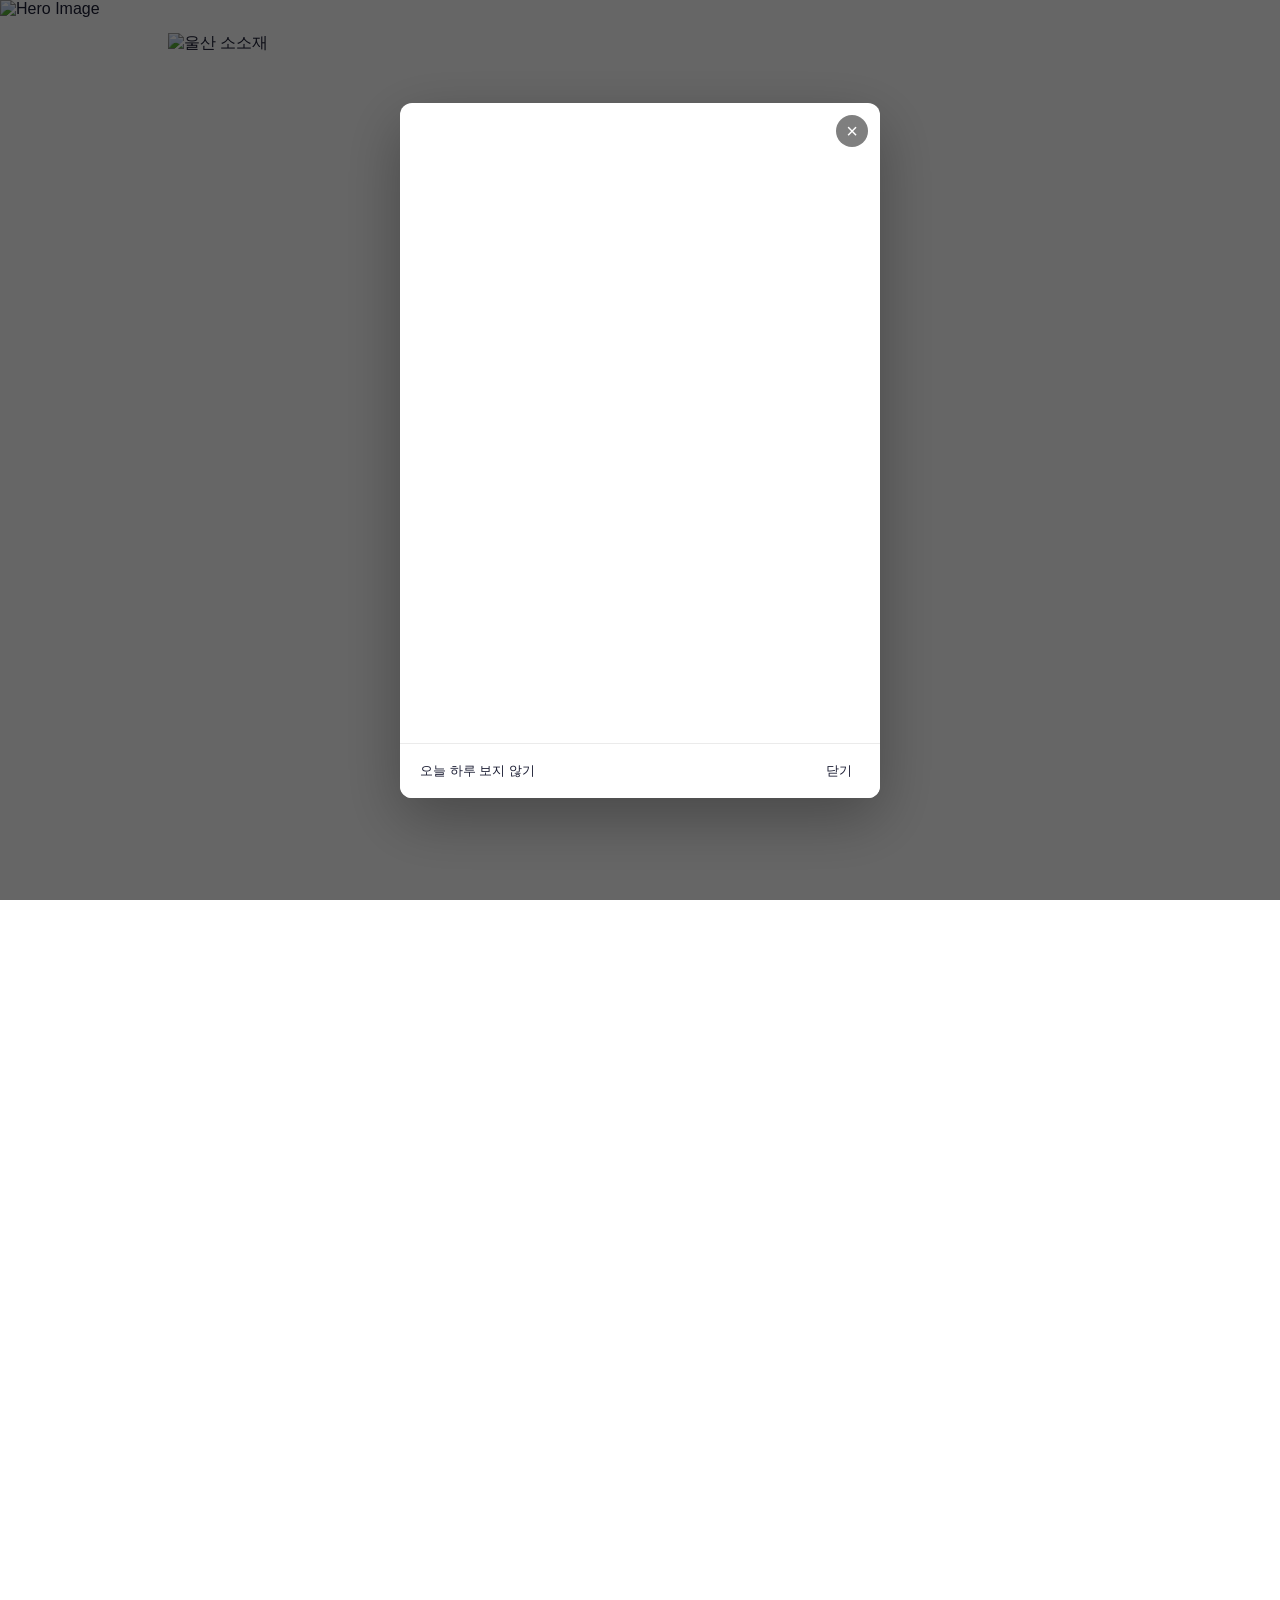
==== commit c21bcec7: "Update template code and data - deploy-template-update-1775548211605" ====
--- a/index.html
+++ b/index.html
@@ -12,9 +12,9 @@
     <link rel="preload" href="styles/index.css" as="style">
 
     <!-- Stylesheets -->
-    <link rel="stylesheet" href="styles/theme.css">
     <link rel="stylesheet" href="styles/common.css">
     <link rel="stylesheet" href="styles/index.css">
+    <link rel="stylesheet" href="styles/theme.css">
     <link rel="stylesheet" href="styles/popup.css">
 
   <!-- Open Graph Meta Tags for Social Media -->
@@ -56,28 +56,17 @@
 
     <!-- 메인 소개 섹션 custom-field -->
     <section class="hero-section">
-        <!-- Initial Brand Name Reveal -->
-        <div class="hero-brand-reveal" id="hero-brand-reveal">
-            <div class="brand-reveal-container">
-                <div class="brand-name-reveal" id="brand-name-reveal">
-                    <h4 class="brand-title" data-property-name></h4>
-                    <div class="brand-divider"></div>
-                    <p class="brand-subtitle" data-property-name-en></p>
-                </div>
-            </div>
-        </div>
         <!-- Background Images Slider with Fade Animation -->
         <div class="hero-background">
             <div class="hero-slider" id="hero-slider">
                 <!-- Hero slides will be dynamically generated here -->
             </div>
-            <div class="hero-image-overlay with-animation"></div>
+            <div class="hero-image-overlay"></div>
         </div>
         <!-- Hero Content -->
-        <div class="hero-content with-animation" id="hero-content">
+        <div class="hero-content" id="hero-content">
             <div class="hero-text">
-                <!-- Animated Brand Name (will be hidden during reveal) -->
-                <div class="brand-name with-animation" id="brand-name">
+                <div class="brand-name" id="brand-name">
                     <h4 class="brand-title" data-property-name></h4>
                     <div class="brand-divider"></div>
                     <p class="brand-subtitle" data-property-name-en></p>
@@ -132,13 +121,6 @@
                 <div class="room-tabs-descs" data-room-descriptions>
                     <!-- Room descriptions will be dynamically generated here -->
                 </div>
-                <button class="view-all-rooms-btn" onclick="navigateTo('room-list')">
-                    <span class="btn-text">VIEW ALL ROOMS</span>
-                    <svg class="icon" viewBox="0 0 24 24">
-                        <line x1="7" y1="17" x2="17" y2="7"></line>
-                        <polyline points="7,7 17,7 17,17"></polyline>
-                    </svg>
-                </button>
             </div>
             <div class="room-preview-right">
                 <div class="room-images" data-room-images>
--- a/styles/common.css
+++ b/styles/common.css
@@ -15,7 +15,7 @@
 }
 
 body {
-    font-family: var(--font-ko-main);
+    font-family: var(--font-ko-sub);
     font-weight: 400;
     color: var(--color-secondary);
     overflow-x: hidden;
@@ -50,7 +50,7 @@
     color: white;
     margin: 0;
     opacity: 0.8;
-    text-shadow: 0 2px 10px color-mix(in srgb, var(--color-secondary) 30%, transparent);
+    text-shadow: 0 2px 10px rgba(0, 0, 0, 0.3);
 }
 
 /* Hero Scroll Down Arrow */
@@ -78,7 +78,7 @@
     font-family: var(--font-en-main);
     font-size: 0.8rem;
     letter-spacing: 0.1em;
-    text-shadow: 0 2px 10px color-mix(in srgb, var(--color-secondary) 30%, transparent);
+    text-shadow: 0 2px 10px rgba(0, 0, 0, 0.3);
 }
 
 .hero-scroll-down .scroll-arrow {
@@ -104,7 +104,7 @@
 
 /* Typography */
 h1, h2, h3, h4, h5, h6 {
-    font-family: var(--font-ko-main), var(--font-en-main), sans-serif;
+    font-family: var(--font-ko-main);
     font-weight: 700;
     line-height: 1.2;
 }
@@ -157,7 +157,7 @@
 }
 
 .section-title {
-    font-family: var(--font-ko-main), var(--font-en-main), sans-serif;
+    font-family: var(--font-ko-main);
     font-size: 1.8rem;
     font-weight: 700;
     letter-spacing: 0.05em;
@@ -190,7 +190,7 @@
 }
 
 .btn:hover {
-    background: color-mix(in srgb, var(--color-secondary) 85%, var(--color-primary));
+    background: #555;
     transform: translateY(-2px);
 }
 
@@ -290,7 +290,7 @@
     transform: translate(-50%, -50%);
     width: 30px;
     height: 30px;
-    border: 3px solid color-mix(in srgb, var(--color-secondary) 20%, var(--color-primary));
+    border: 3px solid #ddd;
     border-top-color: var(--color-secondary);
     border-radius: 50%;
     animation: spin 0.8s linear infinite;
@@ -394,7 +394,7 @@
 .hero-slider-line {
     width: 100px;
     height: 1px;
-    background: color-mix(in srgb, var(--color-primary) 30%, transparent);
+    background: rgba(255, 255, 255, 0.3);
     position: relative;
     overflow: hidden;
 }
@@ -461,7 +461,7 @@
    =================================== */
 
 .facility-number {
-    font-family: var(--font-en-main);
+    font-family: var(--font-ko-main);
     font-size: 1.1rem;
     font-weight: 400;
     color: color-mix(in srgb, var(--color-secondary) 70%, transparent);
@@ -504,7 +504,7 @@
     font-family: var(--font-en-main);
     font-size: 4rem;
     font-weight: 400;
-    color: color-mix(in srgb, #a0a0a0 30%, transparent);
+    color: rgba(160, 160, 160, 0.3);
     text-transform: uppercase;
     letter-spacing: 0.2em;
     margin-top: 50px;
@@ -513,9 +513,9 @@
 
 /* Empty Image Placeholder - 모든 페이지 공통 */
 .empty-image-placeholder {
-    border: 2px dashed color-mix(in srgb, var(--color-secondary) 40%, var(--color-primary)) !important;
+    border: 2px dashed #9ca3af !important;
     border-radius: 0.75rem !important;
-    background: color-mix(in srgb, var(--color-secondary) 20%, var(--color-primary)) !important;
+    background: #d1d5db !important;
 }
 
 /* Mobile Floating Book Now Button */
--- a/styles/index.css
+++ b/styles/index.css
@@ -22,7 +22,7 @@
     height: 12px;
     border-radius: 50%;
     background: transparent;
-    border: 2px solid color-mix(in srgb, white 50%, transparent);
+    border: 2px solid rgba(255, 255, 255, 0.5);
     cursor: pointer;
     transition: all 0.3s ease;
     padding: 0;
@@ -30,7 +30,7 @@
 }
 
 .section-dot:hover {
-    background: color-mix(in srgb, white 30%, transparent);
+    background: rgba(255, 255, 255, 0.3);
     transform: scale(1.2);
 }
 
@@ -45,8 +45,8 @@
 }
 
 .section-nav.dark .section-dot.active {
-    background: #333;
-    border-color: #333;
+    background: var(--color-secondary);
+    border-color: var(--color-secondary);
 }
 
 @media (max-width: 1024px) {
@@ -74,62 +74,6 @@
     overflow: hidden;
     background: var(--color-primary);
 }
-
-/* Initial Brand Name Reveal */
-.hero-brand-reveal {
-    position: absolute;
-    top: 0;
-    left: 0;
-    width: 100%;
-    height: 100%;
-    z-index: 10;
-    display: flex;
-    align-items: center;
-    justify-content: center;
-    background: white;
-    animation: brandBackgroundFade 1.5s ease-in-out forwards;
-    animation-delay: 2.5s;
-    pointer-events: none;
-}
-
-.brand-reveal-container {
-    display: flex;
-    align-items: center;
-    justify-content: center;
-    opacity: 0;
-    transform: scale(1.2);
-    animation: brandReveal 1.5s ease-out forwards;
-    animation-delay: 0.3s;
-}
-
-/* Brand Name Reveal - Centered and Larger */
-.brand-name-reveal {
-    display: flex;
-    flex-direction: column;
-    align-items: center;
-    gap: 20px;
-}
-
-.brand-name-reveal .brand-title {
-    font-size: 3rem;
-    font-weight: 300;
-    letter-spacing: 0.05em;
-    color: #222;
-}
-
-.brand-name-reveal .brand-divider {
-    width: 60px;
-    height: 1px;
-    background: #222;
-}
-
-.brand-name-reveal .brand-subtitle {
-    font-size: 1.2rem;
-    font-weight: 300;
-    letter-spacing: 0.1em;
-    color: #666;
-}
-
 /* Background Slider with Fade */
 .hero-background {
     position: absolute;
@@ -173,36 +117,12 @@
     width: 100%;
     height: 100%;
     z-index: 2;
-    opacity: 0;
-}
-
-.hero-image-overlay.with-animation {
-    animation: overlayFade 2s ease-out forwards;
-    animation-delay: 3s;
-}
-
-.hero-image-overlay.no-animation {
-    opacity: 0.3;
-    animation: none;
 }
 
 .hero-image {
     width: 100%;
     height: 100%;
     object-fit: cover;
-}
-
-.hero-image.with-animation {
-    opacity: 0;
-    transform: scale(1.1);
-    animation: imageReveal 3s ease-out forwards;
-    animation-delay: 3s;
-}
-
-.hero-image.no-animation {
-    opacity: 1;
-    transform: scale(1);
-    animation: none;
 }
 
 /* Hero Content (appears after animations) - Index Page Specific */
@@ -220,7 +140,7 @@
     justify-content: center;
     text-align: center;
     transform: none;
-    padding: 1rem;
+    padding: 2rem;
 }
 
 /* Index Page Hero Text Specific */
@@ -240,23 +160,12 @@
     align-items: center;
     text-align: center;
     width: 100%;
-}
-
-.hero-content.with-animation {
-    opacity: 0;
-    animation: contentFadeIn 2s ease-out forwards;
-    animation-delay: 4.2s;
-}
-
-.hero-content.no-animation {
-    opacity: 1;
-    animation: none;
 }
 
 /* Override for Index Page Hero Text */
 .hero-section .hero-content .hero-text {
     text-align: center !important;
-    padding: 2rem 0;
+    padding: 2rem 1rem;
     display: flex !important;
     flex-direction: column !important;
     align-items: center !important;
@@ -266,19 +175,10 @@
 
 .brand-name {
     margin-bottom: 2rem;
-}
-
-.brand-name.with-animation {
     opacity: 0;
-    transform: translateY(30px);
-    animation: slideInFade 1.5s ease-out forwards;
-    animation-delay: 4.5s;
-}
-
-.brand-name.no-animation {
-    opacity: 1;
-    transform: none;
-    animation: none;
+    transform: scale(0.8);
+    animation: brandFadeIn 1.2s ease-out forwards;
+    animation-delay: 0.3s;
 }
 
 .brand-title {
@@ -286,7 +186,7 @@
     font-size: clamp(2rem, 5vw, 3.5rem);
     font-weight: 600;
     letter-spacing: 4px;
-    color: white;
+    color: #fff;
     margin: 0;
     text-transform: uppercase;
     text-shadow: 0 4px 20px rgba(0, 0, 0, 0.5);
@@ -295,14 +195,14 @@
 .brand-divider {
     width: 80px;
     height: 1px;
-    background: linear-gradient(90deg, transparent, color-mix(in srgb, white 80%, transparent), transparent);
+    background: linear-gradient(90deg, transparent, rgba(255, 255, 255, 0.8), transparent);
     margin: 1rem auto;
 }
 
 .brand-subtitle {
     font-size: clamp(0.8rem, 1.5vw, 1rem);
     letter-spacing: 0.3em;
-    color: color-mix(in srgb, white 80%, transparent);
+    color: rgba(255, 255, 255, 0.8);
     text-transform: uppercase;
     margin: 0;
 }
@@ -311,12 +211,12 @@
     opacity: 0;
     transform: translateY(30px);
     animation: slideInFade 1.5s ease-out forwards;
-    animation-delay: 6s;
+    animation-delay: 1.5s;
 }
 
 .tagline-main {
     font-size: clamp(1.2rem, 3vw, 2rem);
-    color: color-mix(in srgb, white 90%, transparent);
+    color: rgba(255, 255, 255, 0.9);
     margin: 0 0 0.5rem 0;
     font-weight: 400;
     line-height: 1.4;
@@ -324,17 +224,17 @@
 
 .tagline-sub {
     font-size: clamp(0.9rem, 2vw, 1.1rem);
-    color: color-mix(in srgb, white 70%, transparent);
+    color: rgba(255, 255, 255, 0.7);
     margin: 0;
     line-height: 1.6;
 }
 
 
 /* Keyframe Animations */
-@keyframes brandReveal {
+@keyframes brandFadeIn {
     0% {
         opacity: 0;
-        transform: scale(1.2);
+        transform: scale(0.8);
     }
     100% {
         opacity: 1;
@@ -361,22 +261,6 @@
     100% {
         opacity: 1;
         transform: translateY(0);
-    }
-}
-
-@keyframes brandBackgroundFade {
-    0% {
-        opacity: 1;
-        background: white;
-    }
-    90% {
-        opacity: 1;
-        background: white;
-    }
-    100% {
-        opacity: 0;
-        background: transparent;
-        pointer-events: none;
     }
 }
 
@@ -427,14 +311,14 @@
 
 .hero-slider-current,
 .hero-slider-total {
-    font-family: 'Pretendard', sans-serif;
+    font-family: var(--font-ko-sub);
     opacity: 0.9;
 }
 
 .hero-slider-line {
     width: 100px;
     height: 1px;
-    background: color-mix(in srgb, white 30%, transparent);
+    background: rgba(255, 255, 255, 0.3);
     position: relative;
     overflow: hidden;
 }
@@ -541,7 +425,6 @@
 }
 
 .room-preview-description {
-    font-family: var(--font-ko-sub);
     font-size: 1.1rem;
     color: #666;
     line-height: 1.6;
@@ -557,10 +440,9 @@
 .room-tab {
     display: flex;
     align-items: center;
-    justify-content: space-between;
     padding: 10px 20px;
     border: none;
-    /* background: color-mix(in srgb, white 70%, transparent);
+    /* background: rgba(255, 255, 255, 0.7);
     backdrop-filter: blur(10px);
     box-shadow: 0 2px 10px rgba(0, 0, 0, 0.1); */
     background: none;
@@ -569,30 +451,70 @@
     text-align: left;
     position: relative;
     border-radius: 8px;
-}
-
-.room-tab-content {
-    display: flex;
-    align-items: center;
-    flex: 1;
+    -webkit-tap-highlight-color: transparent;
+    touch-action: manipulation;
+    user-select: none;
+    -webkit-user-select: none;
 }
 
 .room-tab-number {
     font-size: 0.85rem;
-    color: color-mix(in srgb, var(--color-secondary) 50%, transparent);
+    color: #999;
     margin-right: 20px;
     font-weight: 500;
     min-width: 25px;
 }
 
 .room-tab-name {
-    font-family: var(--font-ko-main);
+    font-family: var(--font-ko-sub);
     font-size: 1.1rem;
     font-weight: 600;
     color: #666;
     transition: color 0.3s ease;
 }
 
+.room-tab:hover {
+    background: rgba(255, 255, 255, 0.9);
+    transform: translateX(5px);
+}
+
+.room-tab.active {
+    background: var(--color-secondary);
+    border-color: #f0f0f0;
+    border-radius: 0;
+    border-top-right-radius: 50px;
+    border-bottom-right-radius: 50px;
+}
+
+/* Disable hover effect on touch devices */
+@media (hover: none) and (pointer: coarse) {
+    .room-tab:hover {
+        background: none;
+        transform: none;
+    }
+
+    /* Only active state shows styling on mobile */
+    .room-tab.active {
+        background: var(--color-secondary);
+        border-color: #f0f0f0;
+        border-radius: 0;
+        border-top-right-radius: 50px;
+        border-bottom-right-radius: 50px;
+    }
+}
+
+.room-tab.active .room-tab-number,
+.room-tab.active .room-tab-name {
+    color: #fff;
+}
+
+/* Room Tab Content */
+.room-tab-content {
+    display: flex;
+    align-items: center;
+}
+
+/* Room Tab Detail Button */
 .room-tab-detail-btn {
     display: none;
     align-items: center;
@@ -600,8 +522,8 @@
     gap: 6px;
     padding: 8px 16px;
     background: transparent;
-    color: white;
-    border: 1px solid color-mix(in srgb, white 50%, transparent);
+    color: #fff;
+    border: 1px solid rgba(255, 255, 255, 0.5);
     border-radius: 0;
     font-family: var(--font-en-main);
     font-size: 0.75rem;
@@ -611,7 +533,7 @@
     cursor: pointer;
     transition: all 0.3s ease;
     white-space: nowrap;
-    margin-left: 12px;
+    margin-left: auto;
 }
 
 .room-tab.active .room-tab-detail-btn {
@@ -619,7 +541,7 @@
 }
 
 .room-tab-detail-btn:hover {
-    background: color-mix(in srgb, white 20%, transparent);
+    background: rgba(255, 255, 255, 0.2);
     border-color: #fff;
 }
 
@@ -640,47 +562,12 @@
     transform: translate(2px, -2px);
 }
 
-.room-tab:hover {
-    background: color-mix(in srgb, white 90%, transparent);
-    transform: translateX(5px);
-}
-
-.room-tab.active {
-    background: var(--color-secondary);
-    border-color: color-mix(in srgb, var(--color-secondary) 5%, transparent);
-    border-radius: 0;
-    border-top-right-radius: 50px;
-    border-bottom-right-radius: 50px;
-}
-
-/* Disable hover effect on touch devices */
-@media (hover: none) and (pointer: coarse) {
-    .room-tab:hover {
-        background: none;
-        transform: none;
-    }
-
-    /* Only active state shows styling on mobile */
-    .room-tab.active {
-        background: var(--color-secondary);
-        border-color: #f0f0f0;
-        border-radius: 0;
-        border-top-right-radius: 50px;
-        border-bottom-right-radius: 50px;
-    }
-}
-
-.room-tab.active .room-tab-number,
-.room-tab.active .room-tab-name {
-    color: white;
-}
-
 /* Room Descriptions Area */
 .room-tabs-descs {
     position: relative;
     min-height: 200px;
     margin-top: 0;
-    background: color-mix(in srgb, white 70%, transparent);
+    background: rgba(255, 255, 255, 0.7);
     backdrop-filter: blur(10px);
     padding: 80px 45px;
     border-radius: 0;
@@ -733,51 +620,6 @@
     margin: 0 0 20px 0;
 }
 
-/* View All Rooms Button - BOOK NOW Style */
-.view-all-rooms-btn {
-    display: inline-flex;
-    align-items: center;
-    justify-content: center;
-    gap: 6px;
-    margin: 20px 0;
-    padding: 12px 24px;
-    background: transparent;
-    color: var(--color-secondary);
-    border: 1px solid rgba(93, 109, 126, 0.3);
-    font-family: var(--font-en-main);
-    font-size: 0.9rem;
-    font-weight: 400;
-    text-transform: uppercase;
-    letter-spacing: 0.1em;
-    cursor: pointer;
-    transition: all 0.3s ease;
-    text-decoration: none;
-    border-radius: 0;
-}
-
-.view-all-rooms-btn:hover {
-    background: var(--color-secondary);
-    color: white;
-    border-color: var(--color-secondary);
-}
-
-.view-all-rooms-btn .btn-text {
-    display: inline-block;
-}
-
-.view-all-rooms-btn .icon {
-    width: 18px;
-    height: 18px;
-    stroke: currentColor;
-    stroke-width: 2;
-    fill: none;
-    transition: transform 0.3s ease;
-}
-
-.view-all-rooms-btn:hover .icon {
-    transform: translate(2px, -2px);
-}
-
 .room-info {
     display: flex;
     flex-direction: column;
@@ -793,7 +635,7 @@
 
 .room-info-label {
     font-size: 0.85rem;
-    color: color-mix(in srgb, var(--color-secondary) 50%, transparent);
+    color: #999;
     font-weight: 500;
 }
 
@@ -899,7 +741,7 @@
 .room-slider-next {
     width: 40px;
     height: 40px;
-    background: color-mix(in srgb, white 90%, transparent);
+    background: rgba(255, 255, 255, 0.9);
     border: none;
     border-radius: 50%;
     font-size: 18px;
@@ -959,7 +801,6 @@
     .room-tab-detail-btn {
         padding: 6px 12px;
         font-size: 0.7rem;
-        margin-left: 8px;
     }
 
     .room-tab-detail-btn .icon {
@@ -1000,7 +841,8 @@
         position: relative;
         width: 100%;
         height: 400px;
-         transform: none;
+        margin-top: 40px;
+        transform: none;
     }
 
     .room-preview-header {
@@ -1010,7 +852,7 @@
 
     .room-tabs {
         gap: 10px;
-        margin-bottom: 0px;
+        margin-bottom: 30px;
     }
 
     .room-tabs-descs {
@@ -1023,6 +865,17 @@
 
     .room-tab {
         padding: 10px 15px;
+    }
+
+    .room-tab-detail-btn {
+        padding: 5px 10px;
+        font-size: 0.65rem;
+        gap: 4px;
+    }
+
+    .room-tab-detail-btn .icon {
+        width: 10px;
+        height: 10px;
     }
 
     .room-tab-number {
@@ -1032,18 +885,6 @@
 
     .room-tab-name {
         font-size: 1rem;
-    }
-
-    .room-tab-detail-btn {
-        padding: 5px 10px;
-        font-size: 0.65rem;
-        margin-left: 6px;
-        gap: 4px;
-    }
-
-    .room-tab-detail-btn .icon {
-        width: 10px;
-        height: 10px;
     }
 
     .room-preview-right.visible {
@@ -1056,9 +897,6 @@
         display: none;
     }
 
-    .quote-mark {
-        display: none;
-    }
 
     .signature-slide-title {
         font-size: 1.1rem !important;
@@ -1146,11 +984,10 @@
     font-size: 1.8rem;
     font-weight: 700;
     margin-bottom: 25px;
-    color: var(--color-secondary);
+    color: #111;
 }
 
 .essence-description {
-    font-family: var(--font-ko-sub);
     font-size: 0.95rem;
     line-height: 1.8;
     color: #666;
@@ -1516,7 +1353,7 @@
 
 .signature-slide-title {
     font-family: var(--font-ko-main);
-    font-size: 1.1rem;
+    font-size: 1.5rem;
     font-weight: 700;
     margin-bottom: 20px;
     line-height: 1.2;
@@ -1534,7 +1371,7 @@
 
 .signature-slide-subtitle {
     font-size: 0.9rem;
-    color: color-mix(in srgb, var(--color-secondary) 50%, transparent);
+    color: #999;
     letter-spacing: 1px;
     text-transform: uppercase;
 }
@@ -1559,7 +1396,7 @@
 }
 
 .signature-nav-dot.active {
-    background: #333;
+    background: var(--color-secondary);
 }
 
 .gallery-property-english-name {
@@ -1601,7 +1438,7 @@
     }
 
     .signature-slide-title {
-        font-size: 1.5rem;
+        font-size: 2rem;
     }
 }
 
@@ -1647,7 +1484,7 @@
 
 .index-closing-text {
     text-align: center;
-    color: white;
+    color: #fff;
     padding: 2rem;
     display: flex;
     flex-direction: column;
@@ -1680,19 +1517,26 @@
     }
 }
 
+.index-closing-title {
+    font-family: var(--font-ko-main);
+    font-size: 2.5rem;
+    font-weight: 700;
+    letter-spacing: 0.1em;
+    margin: 0 0 20px 0;
+    color: white;
+}
 
 .index-closing-divider {
     width: 80px;
     height: 1px;
-    background: color-mix(in srgb, white 50%, transparent);
+    background: rgba(255, 255, 255, 0.5);
     margin: 20px auto;
 }
 
 .index-closing-description {
-    font-family: var(--font-ko-sub);
     font-size: 1.1rem;
     line-height: 1.8;
-    color: color-mix(in srgb, white 90%, transparent);
+    color: rgba(255, 255, 255, 0.9);
     max-width: 600px;
     margin: 0 auto 40px;
     margin-top: 20px;
@@ -1704,8 +1548,8 @@
 
 @media (max-width: 768px) {
     .hero-section {
-        height: auto;
-        min-height: 100vh;
+        height: 60vh;
+        min-height: 60vh;
         padding: 60px 0;
     }
 
@@ -1778,31 +1622,7 @@
         font-size: 1.2rem;
     }
 
-    /* Room Preview Mobile */
-    .room-preview-section {
-        height: auto;
-        padding: 60px 0;
-    }
-
-    .room-preview-container {
-        max-width: 100%;
-        padding: 0 30px;
-        flex-direction: column;
-    }
-
-    .room-preview-left {
-        width: 100%;
-    }
-
-    .room-preview-title {
-        font-size: 2.5rem;
-    }
-
-    .view-all-rooms-btn {
-        width: 100%;
-        padding: 12px 20px;
-        font-size: 0.85rem;
-    }
+
 
     .index-closing {
         height: auto;
@@ -1810,6 +1630,9 @@
         padding: 0;
     }
 
+    .index-closing-title {
+        font-size: 1.8rem;
+    }
 }
 
 @media (max-width: 480px) {
@@ -1865,4 +1688,4 @@
 .fade-in-scale.visible {
     opacity: 1;
     transform: scale(1);
-}
+}
--- a/styles/common.css
+++ b/styles/common.css
@@ -15,7 +15,7 @@
 }
 
 body {
-    font-family: var(--font-ko-main);
+    font-family: var(--font-ko-sub);
     font-weight: 400;
     color: var(--color-secondary);
     overflow-x: hidden;
@@ -50,7 +50,7 @@
     color: white;
     margin: 0;
     opacity: 0.8;
-    text-shadow: 0 2px 10px color-mix(in srgb, var(--color-secondary) 30%, transparent);
+    text-shadow: 0 2px 10px rgba(0, 0, 0, 0.3);
 }
 
 /* Hero Scroll Down Arrow */
@@ -78,7 +78,7 @@
     font-family: var(--font-en-main);
     font-size: 0.8rem;
     letter-spacing: 0.1em;
-    text-shadow: 0 2px 10px color-mix(in srgb, var(--color-secondary) 30%, transparent);
+    text-shadow: 0 2px 10px rgba(0, 0, 0, 0.3);
 }
 
 .hero-scroll-down .scroll-arrow {
@@ -104,7 +104,7 @@
 
 /* Typography */
 h1, h2, h3, h4, h5, h6 {
-    font-family: var(--font-ko-main), var(--font-en-main), sans-serif;
+    font-family: var(--font-ko-main);
     font-weight: 700;
     line-height: 1.2;
 }
@@ -157,7 +157,7 @@
 }
 
 .section-title {
-    font-family: var(--font-ko-main), var(--font-en-main), sans-serif;
+    font-family: var(--font-ko-main);
     font-size: 1.8rem;
     font-weight: 700;
     letter-spacing: 0.05em;
@@ -190,7 +190,7 @@
 }
 
 .btn:hover {
-    background: color-mix(in srgb, var(--color-secondary) 85%, var(--color-primary));
+    background: #555;
     transform: translateY(-2px);
 }
 
@@ -290,7 +290,7 @@
     transform: translate(-50%, -50%);
     width: 30px;
     height: 30px;
-    border: 3px solid color-mix(in srgb, var(--color-secondary) 20%, var(--color-primary));
+    border: 3px solid #ddd;
     border-top-color: var(--color-secondary);
     border-radius: 50%;
     animation: spin 0.8s linear infinite;
@@ -394,7 +394,7 @@
 .hero-slider-line {
     width: 100px;
     height: 1px;
-    background: color-mix(in srgb, var(--color-primary) 30%, transparent);
+    background: rgba(255, 255, 255, 0.3);
     position: relative;
     overflow: hidden;
 }
@@ -461,7 +461,7 @@
    =================================== */
 
 .facility-number {
-    font-family: var(--font-en-main);
+    font-family: var(--font-ko-main);
     font-size: 1.1rem;
     font-weight: 400;
     color: color-mix(in srgb, var(--color-secondary) 70%, transparent);
@@ -504,7 +504,7 @@
     font-family: var(--font-en-main);
     font-size: 4rem;
     font-weight: 400;
-    color: color-mix(in srgb, #a0a0a0 30%, transparent);
+    color: rgba(160, 160, 160, 0.3);
     text-transform: uppercase;
     letter-spacing: 0.2em;
     margin-top: 50px;
@@ -513,9 +513,9 @@
 
 /* Empty Image Placeholder - 모든 페이지 공통 */
 .empty-image-placeholder {
-    border: 2px dashed color-mix(in srgb, var(--color-secondary) 40%, var(--color-primary)) !important;
+    border: 2px dashed #9ca3af !important;
     border-radius: 0.75rem !important;
-    background: color-mix(in srgb, var(--color-secondary) 20%, var(--color-primary)) !important;
+    background: #d1d5db !important;
 }
 
 /* Mobile Floating Book Now Button */
--- a/styles/index.css
+++ b/styles/index.css
@@ -22,7 +22,7 @@
     height: 12px;
     border-radius: 50%;
     background: transparent;
-    border: 2px solid color-mix(in srgb, white 50%, transparent);
+    border: 2px solid rgba(255, 255, 255, 0.5);
     cursor: pointer;
     transition: all 0.3s ease;
     padding: 0;
@@ -30,7 +30,7 @@
 }
 
 .section-dot:hover {
-    background: color-mix(in srgb, white 30%, transparent);
+    background: rgba(255, 255, 255, 0.3);
     transform: scale(1.2);
 }
 
@@ -45,8 +45,8 @@
 }
 
 .section-nav.dark .section-dot.active {
-    background: #333;
-    border-color: #333;
+    background: var(--color-secondary);
+    border-color: var(--color-secondary);
 }
 
 @media (max-width: 1024px) {
@@ -74,62 +74,6 @@
     overflow: hidden;
     background: var(--color-primary);
 }
-
-/* Initial Brand Name Reveal */
-.hero-brand-reveal {
-    position: absolute;
-    top: 0;
-    left: 0;
-    width: 100%;
-    height: 100%;
-    z-index: 10;
-    display: flex;
-    align-items: center;
-    justify-content: center;
-    background: white;
-    animation: brandBackgroundFade 1.5s ease-in-out forwards;
-    animation-delay: 2.5s;
-    pointer-events: none;
-}
-
-.brand-reveal-container {
-    display: flex;
-    align-items: center;
-    justify-content: center;
-    opacity: 0;
-    transform: scale(1.2);
-    animation: brandReveal 1.5s ease-out forwards;
-    animation-delay: 0.3s;
-}
-
-/* Brand Name Reveal - Centered and Larger */
-.brand-name-reveal {
-    display: flex;
-    flex-direction: column;
-    align-items: center;
-    gap: 20px;
-}
-
-.brand-name-reveal .brand-title {
-    font-size: 3rem;
-    font-weight: 300;
-    letter-spacing: 0.05em;
-    color: #222;
-}
-
-.brand-name-reveal .brand-divider {
-    width: 60px;
-    height: 1px;
-    background: #222;
-}
-
-.brand-name-reveal .brand-subtitle {
-    font-size: 1.2rem;
-    font-weight: 300;
-    letter-spacing: 0.1em;
-    color: #666;
-}
-
 /* Background Slider with Fade */
 .hero-background {
     position: absolute;
@@ -173,36 +117,12 @@
     width: 100%;
     height: 100%;
     z-index: 2;
-    opacity: 0;
-}
-
-.hero-image-overlay.with-animation {
-    animation: overlayFade 2s ease-out forwards;
-    animation-delay: 3s;
-}
-
-.hero-image-overlay.no-animation {
-    opacity: 0.3;
-    animation: none;
 }
 
 .hero-image {
     width: 100%;
     height: 100%;
     object-fit: cover;
-}
-
-.hero-image.with-animation {
-    opacity: 0;
-    transform: scale(1.1);
-    animation: imageReveal 3s ease-out forwards;
-    animation-delay: 3s;
-}
-
-.hero-image.no-animation {
-    opacity: 1;
-    transform: scale(1);
-    animation: none;
 }
 
 /* Hero Content (appears after animations) - Index Page Specific */
@@ -220,7 +140,7 @@
     justify-content: center;
     text-align: center;
     transform: none;
-    padding: 1rem;
+    padding: 2rem;
 }
 
 /* Index Page Hero Text Specific */
@@ -240,23 +160,12 @@
     align-items: center;
     text-align: center;
     width: 100%;
-}
-
-.hero-content.with-animation {
-    opacity: 0;
-    animation: contentFadeIn 2s ease-out forwards;
-    animation-delay: 4.2s;
-}
-
-.hero-content.no-animation {
-    opacity: 1;
-    animation: none;
 }
 
 /* Override for Index Page Hero Text */
 .hero-section .hero-content .hero-text {
     text-align: center !important;
-    padding: 2rem 0;
+    padding: 2rem 1rem;
     display: flex !important;
     flex-direction: column !important;
     align-items: center !important;
@@ -266,19 +175,10 @@
 
 .brand-name {
     margin-bottom: 2rem;
-}
-
-.brand-name.with-animation {
     opacity: 0;
-    transform: translateY(30px);
-    animation: slideInFade 1.5s ease-out forwards;
-    animation-delay: 4.5s;
-}
-
-.brand-name.no-animation {
-    opacity: 1;
-    transform: none;
-    animation: none;
+    transform: scale(0.8);
+    animation: brandFadeIn 1.2s ease-out forwards;
+    animation-delay: 0.3s;
 }
 
 .brand-title {
@@ -286,7 +186,7 @@
     font-size: clamp(2rem, 5vw, 3.5rem);
     font-weight: 600;
     letter-spacing: 4px;
-    color: white;
+    color: #fff;
     margin: 0;
     text-transform: uppercase;
     text-shadow: 0 4px 20px rgba(0, 0, 0, 0.5);
@@ -295,14 +195,14 @@
 .brand-divider {
     width: 80px;
     height: 1px;
-    background: linear-gradient(90deg, transparent, color-mix(in srgb, white 80%, transparent), transparent);
+    background: linear-gradient(90deg, transparent, rgba(255, 255, 255, 0.8), transparent);
     margin: 1rem auto;
 }
 
 .brand-subtitle {
     font-size: clamp(0.8rem, 1.5vw, 1rem);
     letter-spacing: 0.3em;
-    color: color-mix(in srgb, white 80%, transparent);
+    color: rgba(255, 255, 255, 0.8);
     text-transform: uppercase;
     margin: 0;
 }
@@ -311,12 +211,12 @@
     opacity: 0;
     transform: translateY(30px);
     animation: slideInFade 1.5s ease-out forwards;
-    animation-delay: 6s;
+    animation-delay: 1.5s;
 }
 
 .tagline-main {
     font-size: clamp(1.2rem, 3vw, 2rem);
-    color: color-mix(in srgb, white 90%, transparent);
+    color: rgba(255, 255, 255, 0.9);
     margin: 0 0 0.5rem 0;
     font-weight: 400;
     line-height: 1.4;
@@ -324,17 +224,17 @@
 
 .tagline-sub {
     font-size: clamp(0.9rem, 2vw, 1.1rem);
-    color: color-mix(in srgb, white 70%, transparent);
+    color: rgba(255, 255, 255, 0.7);
     margin: 0;
     line-height: 1.6;
 }
 
 
 /* Keyframe Animations */
-@keyframes brandReveal {
+@keyframes brandFadeIn {
     0% {
         opacity: 0;
-        transform: scale(1.2);
+        transform: scale(0.8);
     }
     100% {
         opacity: 1;
@@ -361,22 +261,6 @@
     100% {
         opacity: 1;
         transform: translateY(0);
-    }
-}
-
-@keyframes brandBackgroundFade {
-    0% {
-        opacity: 1;
-        background: white;
-    }
-    90% {
-        opacity: 1;
-        background: white;
-    }
-    100% {
-        opacity: 0;
-        background: transparent;
-        pointer-events: none;
     }
 }
 
@@ -427,14 +311,14 @@
 
 .hero-slider-current,
 .hero-slider-total {
-    font-family: 'Pretendard', sans-serif;
+    font-family: var(--font-ko-sub);
     opacity: 0.9;
 }
 
 .hero-slider-line {
     width: 100px;
     height: 1px;
-    background: color-mix(in srgb, white 30%, transparent);
+    background: rgba(255, 255, 255, 0.3);
     position: relative;
     overflow: hidden;
 }
@@ -541,7 +425,6 @@
 }
 
 .room-preview-description {
-    font-family: var(--font-ko-sub);
     font-size: 1.1rem;
     color: #666;
     line-height: 1.6;
@@ -557,10 +440,9 @@
 .room-tab {
     display: flex;
     align-items: center;
-    justify-content: space-between;
     padding: 10px 20px;
     border: none;
-    /* background: color-mix(in srgb, white 70%, transparent);
+    /* background: rgba(255, 255, 255, 0.7);
     backdrop-filter: blur(10px);
     box-shadow: 0 2px 10px rgba(0, 0, 0, 0.1); */
     background: none;
@@ -569,30 +451,70 @@
     text-align: left;
     position: relative;
     border-radius: 8px;
-}
-
-.room-tab-content {
-    display: flex;
-    align-items: center;
-    flex: 1;
+    -webkit-tap-highlight-color: transparent;
+    touch-action: manipulation;
+    user-select: none;
+    -webkit-user-select: none;
 }
 
 .room-tab-number {
     font-size: 0.85rem;
-    color: color-mix(in srgb, var(--color-secondary) 50%, transparent);
+    color: #999;
     margin-right: 20px;
     font-weight: 500;
     min-width: 25px;
 }
 
 .room-tab-name {
-    font-family: var(--font-ko-main);
+    font-family: var(--font-ko-sub);
     font-size: 1.1rem;
     font-weight: 600;
     color: #666;
     transition: color 0.3s ease;
 }
 
+.room-tab:hover {
+    background: rgba(255, 255, 255, 0.9);
+    transform: translateX(5px);
+}
+
+.room-tab.active {
+    background: var(--color-secondary);
+    border-color: #f0f0f0;
+    border-radius: 0;
+    border-top-right-radius: 50px;
+    border-bottom-right-radius: 50px;
+}
+
+/* Disable hover effect on touch devices */
+@media (hover: none) and (pointer: coarse) {
+    .room-tab:hover {
+        background: none;
+        transform: none;
+    }
+
+    /* Only active state shows styling on mobile */
+    .room-tab.active {
+        background: var(--color-secondary);
+        border-color: #f0f0f0;
+        border-radius: 0;
+        border-top-right-radius: 50px;
+        border-bottom-right-radius: 50px;
+    }
+}
+
+.room-tab.active .room-tab-number,
+.room-tab.active .room-tab-name {
+    color: #fff;
+}
+
+/* Room Tab Content */
+.room-tab-content {
+    display: flex;
+    align-items: center;
+}
+
+/* Room Tab Detail Button */
 .room-tab-detail-btn {
     display: none;
     align-items: center;
@@ -600,8 +522,8 @@
     gap: 6px;
     padding: 8px 16px;
     background: transparent;
-    color: white;
-    border: 1px solid color-mix(in srgb, white 50%, transparent);
+    color: #fff;
+    border: 1px solid rgba(255, 255, 255, 0.5);
     border-radius: 0;
     font-family: var(--font-en-main);
     font-size: 0.75rem;
@@ -611,7 +533,7 @@
     cursor: pointer;
     transition: all 0.3s ease;
     white-space: nowrap;
-    margin-left: 12px;
+    margin-left: auto;
 }
 
 .room-tab.active .room-tab-detail-btn {
@@ -619,7 +541,7 @@
 }
 
 .room-tab-detail-btn:hover {
-    background: color-mix(in srgb, white 20%, transparent);
+    background: rgba(255, 255, 255, 0.2);
     border-color: #fff;
 }
 
@@ -640,47 +562,12 @@
     transform: translate(2px, -2px);
 }
 
-.room-tab:hover {
-    background: color-mix(in srgb, white 90%, transparent);
-    transform: translateX(5px);
-}
-
-.room-tab.active {
-    background: var(--color-secondary);
-    border-color: color-mix(in srgb, var(--color-secondary) 5%, transparent);
-    border-radius: 0;
-    border-top-right-radius: 50px;
-    border-bottom-right-radius: 50px;
-}
-
-/* Disable hover effect on touch devices */
-@media (hover: none) and (pointer: coarse) {
-    .room-tab:hover {
-        background: none;
-        transform: none;
-    }
-
-    /* Only active state shows styling on mobile */
-    .room-tab.active {
-        background: var(--color-secondary);
-        border-color: #f0f0f0;
-        border-radius: 0;
-        border-top-right-radius: 50px;
-        border-bottom-right-radius: 50px;
-    }
-}
-
-.room-tab.active .room-tab-number,
-.room-tab.active .room-tab-name {
-    color: white;
-}
-
 /* Room Descriptions Area */
 .room-tabs-descs {
     position: relative;
     min-height: 200px;
     margin-top: 0;
-    background: color-mix(in srgb, white 70%, transparent);
+    background: rgba(255, 255, 255, 0.7);
     backdrop-filter: blur(10px);
     padding: 80px 45px;
     border-radius: 0;
@@ -733,51 +620,6 @@
     margin: 0 0 20px 0;
 }
 
-/* View All Rooms Button - BOOK NOW Style */
-.view-all-rooms-btn {
-    display: inline-flex;
-    align-items: center;
-    justify-content: center;
-    gap: 6px;
-    margin: 20px 0;
-    padding: 12px 24px;
-    background: transparent;
-    color: var(--color-secondary);
-    border: 1px solid rgba(93, 109, 126, 0.3);
-    font-family: var(--font-en-main);
-    font-size: 0.9rem;
-    font-weight: 400;
-    text-transform: uppercase;
-    letter-spacing: 0.1em;
-    cursor: pointer;
-    transition: all 0.3s ease;
-    text-decoration: none;
-    border-radius: 0;
-}
-
-.view-all-rooms-btn:hover {
-    background: var(--color-secondary);
-    color: white;
-    border-color: var(--color-secondary);
-}
-
-.view-all-rooms-btn .btn-text {
-    display: inline-block;
-}
-
-.view-all-rooms-btn .icon {
-    width: 18px;
-    height: 18px;
-    stroke: currentColor;
-    stroke-width: 2;
-    fill: none;
-    transition: transform 0.3s ease;
-}
-
-.view-all-rooms-btn:hover .icon {
-    transform: translate(2px, -2px);
-}
-
 .room-info {
     display: flex;
     flex-direction: column;
@@ -793,7 +635,7 @@
 
 .room-info-label {
     font-size: 0.85rem;
-    color: color-mix(in srgb, var(--color-secondary) 50%, transparent);
+    color: #999;
     font-weight: 500;
 }
 
@@ -899,7 +741,7 @@
 .room-slider-next {
     width: 40px;
     height: 40px;
-    background: color-mix(in srgb, white 90%, transparent);
+    background: rgba(255, 255, 255, 0.9);
     border: none;
     border-radius: 50%;
     font-size: 18px;
@@ -959,7 +801,6 @@
     .room-tab-detail-btn {
         padding: 6px 12px;
         font-size: 0.7rem;
-        margin-left: 8px;
     }
 
     .room-tab-detail-btn .icon {
@@ -1000,7 +841,8 @@
         position: relative;
         width: 100%;
         height: 400px;
-         transform: none;
+        margin-top: 40px;
+        transform: none;
     }
 
     .room-preview-header {
@@ -1010,7 +852,7 @@
 
     .room-tabs {
         gap: 10px;
-        margin-bottom: 0px;
+        margin-bottom: 30px;
     }
 
     .room-tabs-descs {
@@ -1023,6 +865,17 @@
 
     .room-tab {
         padding: 10px 15px;
+    }
+
+    .room-tab-detail-btn {
+        padding: 5px 10px;
+        font-size: 0.65rem;
+        gap: 4px;
+    }
+
+    .room-tab-detail-btn .icon {
+        width: 10px;
+        height: 10px;
     }
 
     .room-tab-number {
@@ -1032,18 +885,6 @@
 
     .room-tab-name {
         font-size: 1rem;
-    }
-
-    .room-tab-detail-btn {
-        padding: 5px 10px;
-        font-size: 0.65rem;
-        margin-left: 6px;
-        gap: 4px;
-    }
-
-    .room-tab-detail-btn .icon {
-        width: 10px;
-        height: 10px;
     }
 
     .room-preview-right.visible {
@@ -1056,9 +897,6 @@
         display: none;
     }
 
-    .quote-mark {
-        display: none;
-    }
 
     .signature-slide-title {
         font-size: 1.1rem !important;
@@ -1146,11 +984,10 @@
     font-size: 1.8rem;
     font-weight: 700;
     margin-bottom: 25px;
-    color: var(--color-secondary);
+    color: #111;
 }
 
 .essence-description {
-    font-family: var(--font-ko-sub);
     font-size: 0.95rem;
     line-height: 1.8;
     color: #666;
@@ -1516,7 +1353,7 @@
 
 .signature-slide-title {
     font-family: var(--font-ko-main);
-    font-size: 1.1rem;
+    font-size: 1.5rem;
     font-weight: 700;
     margin-bottom: 20px;
     line-height: 1.2;
@@ -1534,7 +1371,7 @@
 
 .signature-slide-subtitle {
     font-size: 0.9rem;
-    color: color-mix(in srgb, var(--color-secondary) 50%, transparent);
+    color: #999;
     letter-spacing: 1px;
     text-transform: uppercase;
 }
@@ -1559,7 +1396,7 @@
 }
 
 .signature-nav-dot.active {
-    background: #333;
+    background: var(--color-secondary);
 }
 
 .gallery-property-english-name {
@@ -1601,7 +1438,7 @@
     }
 
     .signature-slide-title {
-        font-size: 1.5rem;
+        font-size: 2rem;
     }
 }
 
@@ -1647,7 +1484,7 @@
 
 .index-closing-text {
     text-align: center;
-    color: white;
+    color: #fff;
     padding: 2rem;
     display: flex;
     flex-direction: column;
@@ -1680,19 +1517,26 @@
     }
 }
 
+.index-closing-title {
+    font-family: var(--font-ko-main);
+    font-size: 2.5rem;
+    font-weight: 700;
+    letter-spacing: 0.1em;
+    margin: 0 0 20px 0;
+    color: white;
+}
 
 .index-closing-divider {
     width: 80px;
     height: 1px;
-    background: color-mix(in srgb, white 50%, transparent);
+    background: rgba(255, 255, 255, 0.5);
     margin: 20px auto;
 }
 
 .index-closing-description {
-    font-family: var(--font-ko-sub);
     font-size: 1.1rem;
     line-height: 1.8;
-    color: color-mix(in srgb, white 90%, transparent);
+    color: rgba(255, 255, 255, 0.9);
     max-width: 600px;
     margin: 0 auto 40px;
     margin-top: 20px;
@@ -1704,8 +1548,8 @@
 
 @media (max-width: 768px) {
     .hero-section {
-        height: auto;
-        min-height: 100vh;
+        height: 60vh;
+        min-height: 60vh;
         padding: 60px 0;
     }
 
@@ -1778,31 +1622,7 @@
         font-size: 1.2rem;
     }
 
-    /* Room Preview Mobile */
-    .room-preview-section {
-        height: auto;
-        padding: 60px 0;
-    }
-
-    .room-preview-container {
-        max-width: 100%;
-        padding: 0 30px;
-        flex-direction: column;
-    }
-
-    .room-preview-left {
-        width: 100%;
-    }
-
-    .room-preview-title {
-        font-size: 2.5rem;
-    }
-
-    .view-all-rooms-btn {
-        width: 100%;
-        padding: 12px 20px;
-        font-size: 0.85rem;
-    }
+
 
     .index-closing {
         height: auto;
@@ -1810,6 +1630,9 @@
         padding: 0;
     }
 
+    .index-closing-title {
+        font-size: 1.8rem;
+    }
 }
 
 @media (max-width: 480px) {
@@ -1865,4 +1688,4 @@
 .fade-in-scale.visible {
     opacity: 1;
     transform: scale(1);
-}
+}
